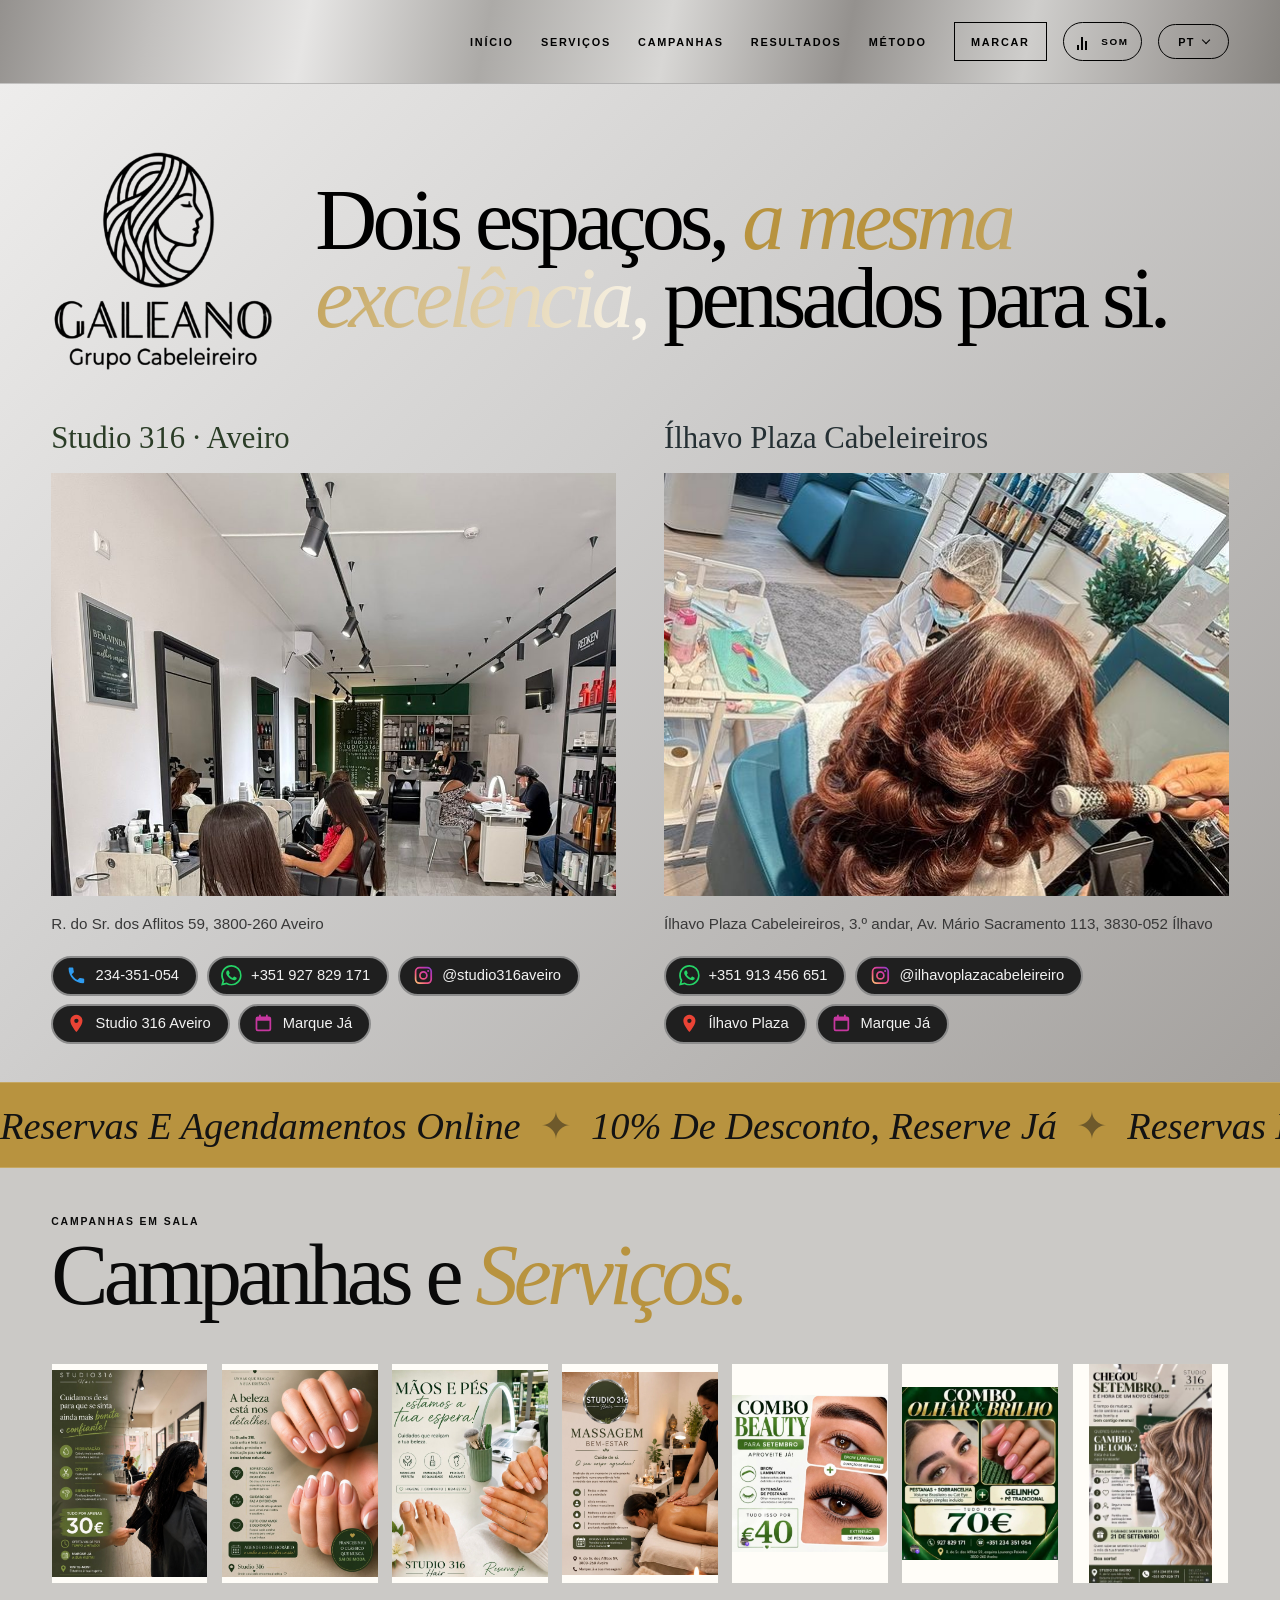
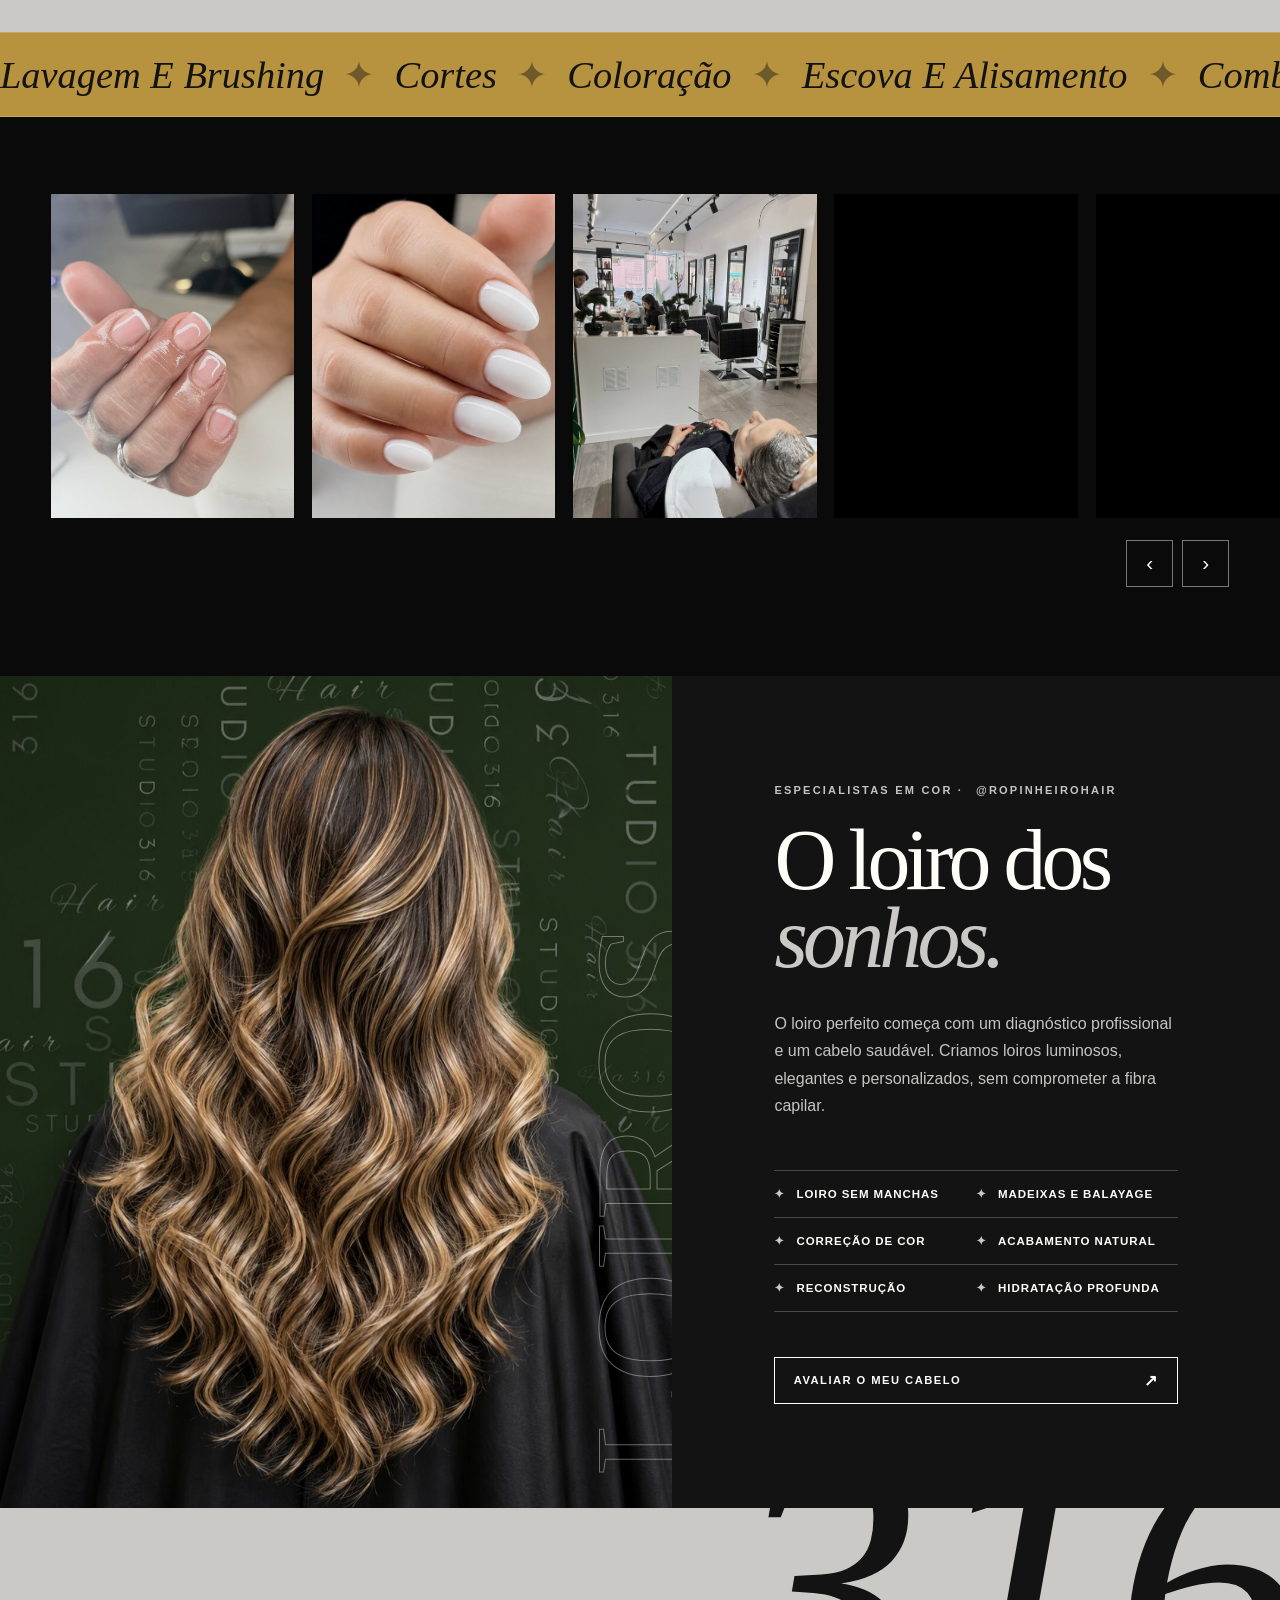
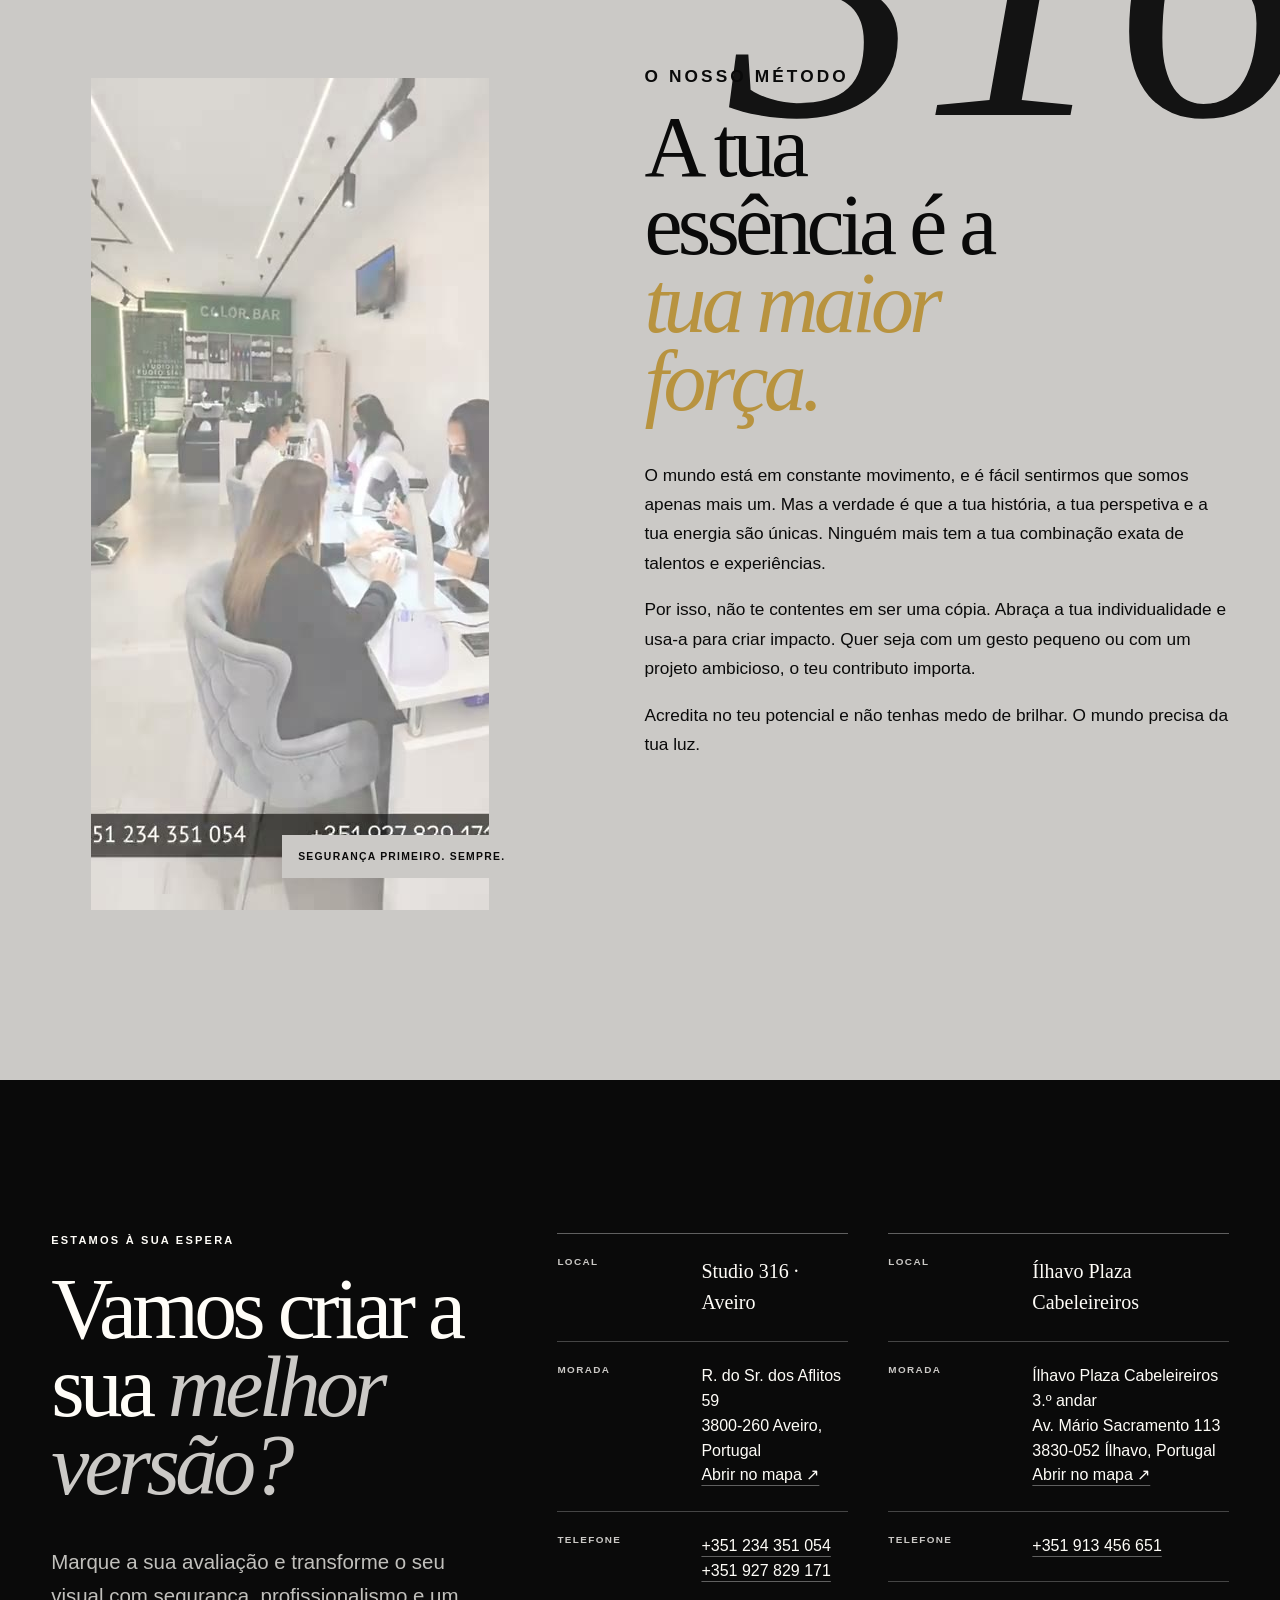
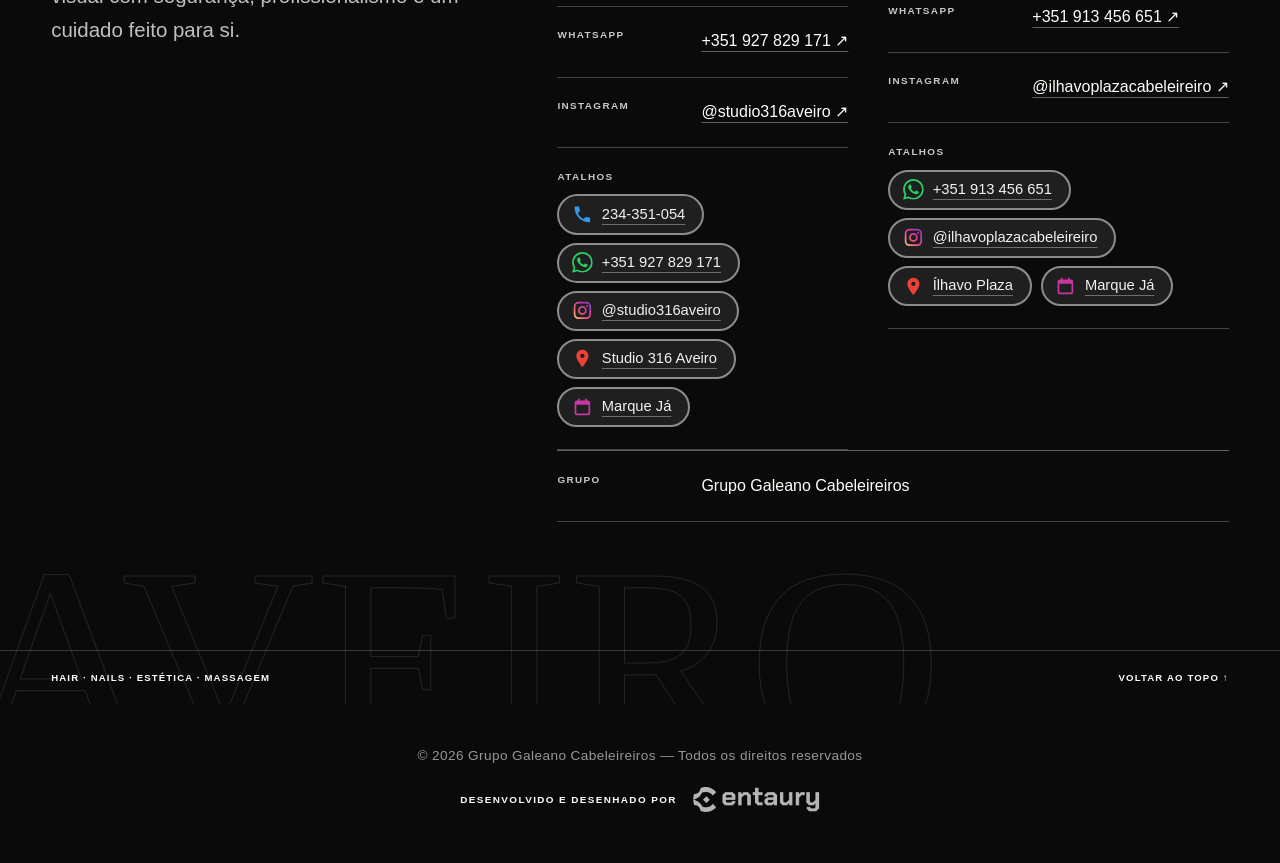
==== index.html @ 8d4d1517 "P1+P2: alvos tacteis de 44px, dvh, traducoes unificadas e imagens otimizadas - Bloco @media (pointer" ====
<!doctype html>
<html lang="pt-PT">
<head>
  <meta charset="UTF-8">
  <meta name="viewport" content="width=device-width, initial-scale=1">
  <meta name="theme-color" content="#2A2438">
  <meta name="description" content="Grupo Cabeleireiro Galeano — dois salões: Studio 316 em Aveiro e o salão do Hotel Ílhavo Plaza. Cabelo, unhas, estética e massagem com diagnóstico personalizado.">
  <link rel="canonical" href="https://studio316-aveiro.vercel.app/">
  <meta property="og:title" content="Studio 316 · Grupo Cabeleireiro Galeano — Aveiro e Ílhavo">
  <meta property="og:description" content="Dois espaços, o mesmo cuidado: Studio 316 Aveiro e o salão do Hotel Ílhavo Plaza. Cabelo, unhas, estética e massagem.">
  <meta property="og:type" content="website">
  <meta property="og:locale" content="pt_PT">
  <meta property="og:url" content="https://studio316-aveiro.vercel.app/">
  <meta property="og:image" content="https://studio316-aveiro.vercel.app/og-image-v2.jpg">
  <meta property="og:image:width" content="1200">
  <meta property="og:image:height" content="630">
  <meta property="og:image:alt" content="Grupo Cabeleireiro Galeano — Studio 316 Aveiro e Ílhavo Plaza Cabeleireiros">
  <meta name="twitter:card" content="summary_large_image">
  <link rel="icon" href="data:image/svg+xml,%3Csvg xmlns='http://www.w3.org/2000/svg' viewBox='0 0 64 64'%3E%3Crect width='64' height='64' rx='10' fill='%232A2438'/%3E%3Ctext x='32' y='40' text-anchor='middle' font-family='serif' font-size='27' fill='%23E8DCC4'%3E316%3C/text%3E%3C/svg%3E">
  <title>Grupo Cabeleireiro Galeano — Studio 316 Aveiro e Ílhavo Plaza Cabeleireiros</title>
  <script type="application/ld+json">
  {
    "@context": "https://schema.org",
    "@graph": [
      {
        "@type": "HealthAndBeautyBusiness",
        "@id": "https://studio316-aveiro.vercel.app/#aveiro",
        "name": "Studio 316 Hair — Aveiro",
        "brand": "Grupo Cabeleireiro Galeano",
        "image": "https://studio316-aveiro.vercel.app/og-image-v2.jpg",
        "telephone": ["+351234351054", "+351927829171"],
        "address": {
          "@type": "PostalAddress",
          "streetAddress": "R. do Sr. dos Aflitos 59",
          "postalCode": "3800-260",
          "addressLocality": "Aveiro",
          "addressCountry": "PT"
        },
        "sameAs": ["https://www.instagram.com/studio316aveiro/"],
        "priceRange": "€€"
      },
      {
        "@type": "HealthAndBeautyBusiness",
        "@id": "https://studio316-aveiro.vercel.app/#ilhavo",
        "name": "Ílhavo Plaza Cabeleireiros",
        "brand": "Grupo Cabeleireiro Galeano",
        "telephone": "+351913456651",
        "address": {
          "@type": "PostalAddress",
          "streetAddress": "Av. Mário Sacramento 113, 3.º andar",
          "postalCode": "3830-052",
          "addressLocality": "Ílhavo",
          "addressCountry": "PT"
        },
        "geo": {
          "@type": "GeoCoordinates",
          "latitude": 40.60333,
          "longitude": -8.6725
        },
        "priceRange": "€€"
      }
    ]
  }
  </script>
  <style>
    @property --split {
      syntax: "<percentage>";
      inherits: true;
      initial-value: 50%;
    }
    :root {
      --ink: #131313;
      --ink-deep: #0A0A0A;
      --leaf: #B8933F;
      --brass: #CBC9C6;
      --ivory: #E8DCC4;
      --paper: #fffdf8;
      --rose: #B8933F;
      --charcoal: #131313;
      --gold: #B8933F;
      --silver: #CFCECD;
      --silver-deep: #A4A19E;
      /* aco escovado, amostrado da foto do cliente */
      --steel-hi: #E6E5E4;
      --steel-light: #C2C0BE;
      --steel: #94918E;
      --steel-deep: #86837F;
      --line: color-mix(in srgb, var(--ink) 22%, transparent);
      --pad: clamp(1.25rem, 4vw, 4.5rem);
      --display: Georgia, "Times New Roman", serif;
      --sans: Arial, Helvetica, sans-serif;
    }

    *, *::before, *::after { box-sizing: border-box; }
    html { scroll-behavior: smooth; background: var(--ivory); }
    body {
      margin: 0;
      overflow-x: hidden;
      background: var(--ivory);
      color: var(--ink);
      font-family: var(--sans);
      -webkit-font-smoothing: antialiased;
    }
    body.menu-open { overflow: hidden; }
    img, video { display: block; width: 100%; height: 100%; object-fit: cover; }
    a { color: inherit; text-decoration: none; }
    button { color: inherit; font: inherit; }
    ::selection { background: var(--brass); color: var(--ink-deep); }
    :focus-visible { outline: 3px solid var(--brass); outline-offset: 4px; }

    .skip-link {
      position: fixed; z-index: 999; left: 1rem; top: 1rem;
      padding: .75rem 1rem; background: var(--paper); color: var(--ink);
      transform: translateY(-180%); transition: transform .2s;
    }
    .skip-link:focus { transform: none; }

    .topline {
      position: fixed; z-index: 120; top: 0; left: 0; width: 0; height: 3px;
      background: var(--brass); pointer-events: none;
    }

    .header {
      position: fixed; z-index: 100; inset: 0 0 auto;
      display: grid; grid-template-columns: 1fr auto 1fr; align-items: center;
      height: 6.4rem; padding: 0 var(--pad); color: #000;
      background: linear-gradient(101deg,
        var(--steel) 0%, var(--steel-light) 12%, var(--steel-hi) 24%, #ACAAA7 38%,
        #D8D7D5 52%, var(--steel) 66%, #CFCECC 80%, #A3A09D 92%, var(--steel-deep) 100%);
      transition: background .25s, color .25s, height .25s, box-shadow .25s;
    }
    .header.scrolled {
      height: 5.2rem; color: #000;
      background: linear-gradient(101deg,
        var(--steel) 0%, var(--steel-light) 12%, var(--steel-hi) 24%, #ACAAA7 38%,
        #D8D7D5 52%, var(--steel) 66%, #CFCECC 80%, #A3A09D 92%, var(--steel-deep) 100%);
      box-shadow: 0 1px 0 color-mix(in srgb, #000 18%, transparent); backdrop-filter: blur(14px);
    }
    .nav a, .menu-toggle {
      font-size: .68rem; font-weight: 700; letter-spacing: .16em; text-transform: uppercase;
    }
    .nav-local { display: none; }
    .header-actions { grid-column: 3; justify-self: end; display: flex; align-items: center; gap: 1rem; padding-left: 2rem; }
    .nav { display: flex; align-items: center; gap: 1.7rem; }
    .nav a { position: relative; }
    .nav a::after { content: ""; position: absolute; inset: auto 0 -.4rem; height: 1px; background: currentColor; transform: scaleX(0); transform-origin: right; transition: transform .25s; }
    .nav a:hover::after { transform: scaleX(1); transform-origin: left; }
    .nav .nav-cta { padding: .8rem 1rem; border: 1px solid currentColor; }
    .nav .nav-cta::after { display: none; }
    .menu-toggle { display: none; border: 0; background: transparent; padding: .7rem 0; cursor: pointer; }

    .language-picker { position: relative; }
    .language-toggle {
      display: flex; align-items: center; justify-content: center; gap: .5rem; min-width: 4.4rem;
      padding: .68rem .8rem; border: 1px solid currentColor; border-radius: 999px;
      background: transparent; color: inherit; cursor: pointer;
      font-size: .68rem; font-weight: 800; letter-spacing: .13em; text-transform: uppercase;
    }
    .language-toggle::after { content: ""; width: .38rem; height: .38rem; border: solid currentColor; border-width: 0 1px 1px 0; transform: translateY(-2px) rotate(45deg); transition: transform .2s; }
    .language-picker.open .language-toggle::after { transform: translateY(2px) rotate(225deg); }
    .language-list {
      position: absolute; right: 0; top: calc(100% + .55rem); width: 13.7rem; margin: 0; padding: .45rem;
      list-style: none; border: 1px solid var(--line); border-radius: 1rem;
      background: var(--paper); color: var(--ink); box-shadow: 0 1.2rem 3rem rgb(11 35 30 / 20%);
      opacity: 0; visibility: hidden; transform: translateY(-.4rem); transition: opacity .2s, visibility .2s, transform .2s;
    }
    .language-picker.open .language-list { opacity: 1; visibility: visible; transform: none; }
    .language-option {
      display: flex; justify-content: space-between; width: 100%; padding: .72rem .8rem;
      border: 0; border-radius: .6rem; background: transparent; color: inherit; cursor: pointer;
      font-size: .88rem; text-align: left;
    }
    .language-option:hover, .language-option.active { background: #e7ecea; }
    .language-option small { color: #82908d; font-size: .65rem; letter-spacing: .14em; }

    .sound-toggle {
      display: flex; align-items: center; justify-content: center; gap: .55rem; min-width: 4.6rem;
      padding: .68rem .8rem; border: 1px solid currentColor; border-radius: 999px;
      background: transparent; color: inherit; cursor: pointer;
      transition: transform .2s, background .2s, color .2s;
    }
    .sound-toggle:hover { transform: translateY(-2px); background: var(--paper); color: var(--ink); }
    .sound-bars { display: flex; align-items: end; gap: 2px; width: 1rem; height: 1rem; }
    .sound-bars i { width: 2px; height: 30%; background: currentColor; transform-origin: bottom; }
    .sound-bars i:nth-child(2) { height: 80%; }
    .sound-bars i:nth-child(3) { height: 52%; }
    .sound-toggle.playing .sound-bars i { animation: soundbar .8s ease-in-out infinite alternate; }
    .sound-toggle.playing .sound-bars i:nth-child(2) { animation-delay: -.45s; }
    .sound-toggle.playing .sound-bars i:nth-child(3) { animation-delay: -.2s; }
    .sound-copy { display: grid; gap: .1rem; text-align: left; }
    .sound-copy strong { font-size: .62rem; letter-spacing: .16em; text-transform: uppercase; }
    .sound-copy small { display: none; }
    @keyframes soundbar { from { transform: scaleY(.3); } to { transform: scaleY(1); } }
    .eyebrow {
      display: flex; align-items: center; gap: .8rem; margin: 0 0 1.4rem;
      font-size: .69rem; font-weight: 700; letter-spacing: .2em; line-height: 1.4; text-transform: uppercase;
    }
    /* .eyebrow::before removido */
    h1, h2, h3, p { margin-top: 0; }
    h1 {
      max-width: 13ch; margin-bottom: 1.6rem; font-family: var(--display);
      font-size: clamp(3.8rem, 8.5vw, 9rem); font-weight: 400; line-height: .84; letter-spacing: -.065em;
    }
    h1 em {
      color: var(--rose); font-weight: 400;
      background: linear-gradient(100deg, var(--rose) 15%, var(--paper) 48%, var(--rose) 78%);
      background-size: 220% auto; -webkit-background-clip: text; background-clip: text; -webkit-text-fill-color: transparent;
      animation: hair-shine 5.5s ease-in-out infinite;
    }
    @keyframes hair-shine { 0%, 65%, 100% { background-position: 100% center; } 35% { background-position: 0 center; } }
    @keyframes curtain-open { to { clip-path: polygon(0 0, 0 0, 0 100%, 0 100%); } }
    @keyframes mark-breathe { 0%, 100% { opacity: .52; transform: translateY(0); } 50% { opacity: .72; transform: translateY(-.8rem); } }
    .actions { display: flex; flex-wrap: wrap; align-items: center; gap: .8rem; }
    .button {
      display: inline-flex; align-items: center; justify-content: space-between; gap: 2.2rem;
      min-width: 13rem; min-height: 2.75rem; padding: .8rem 1.15rem; border: 1px solid currentColor;
      font-size: .7rem; font-weight: 800; letter-spacing: .13em; text-transform: uppercase;
      transition: background .2s, color .2s, transform .2s;
    }
    .button::after { content: "↗"; font-size: 1rem; }
    .button:hover { transform: translateY(-2px); background: var(--paper); color: var(--ink); }
    .button-solid { background: var(--paper); color: var(--ink); border-color: var(--paper); }
    .button-solid:hover { background: var(--brass); border-color: var(--brass); color: var(--ink-deep); }

    .locations {
      display: grid; grid-template-columns: 1fr 1fr; gap: clamp(1.5rem, 4vw, 3rem);
      padding: clamp(5rem, 10vw, 9rem) var(--pad) clamp(1.5rem, 3vw, 2.5rem); color: #000; --ink: #000;
      background: linear-gradient(135deg, #F0EFEE 0%, var(--silver) 45%, var(--silver-deep) 100%);
    }
    .locations-head { grid-column: 1 / -1; display: flex; align-items: center; justify-content: center; gap: 2.5rem; }
    .locations-logo { width: 14rem; height: auto; flex-shrink: 0; filter: brightness(0); }
    .locations-head .section-heading { margin-bottom: 0; text-align: left; color: #000; }
    .locations-head .section-heading em { color: var(--gold); font-style: italic; }
    .local { display: grid; grid-template-rows: auto auto 1fr; gap: 1rem; min-width: 0; }
    .local-title { margin: 0; font-family: var(--display); font-size: clamp(1.5rem, 2.4vw, 2.1rem); font-weight: 400; line-height: 1.15; }
    .local-title a { color: inherit; text-decoration: none; border-bottom: 1px solid transparent; transition: border-color .2s; }
    .local-title a:hover, .local-title a:focus-visible { border-bottom-color: currentColor; }
    #aveiro .local-title { color: #2B3D27; }
    #ilhavo .local-title { color: #253034; }
    .local-main { aspect-ratio: 4 / 3; overflow: hidden; background: var(--ink); }
    .local-main img { transition: opacity .2s, transform .6s cubic-bezier(.2,.7,.3,1); }
    .local-main a { display: block; height: 100%; }
    .local-main a:hover img, .local-main a:focus-visible img { transform: scale(1.04); }
    .signature { background: var(--ink-deep); color: var(--paper); display: grid; justify-items: center; gap: 1.5rem; padding: 2.8rem var(--pad) 3.2rem; text-align: center; }
    .signature p { margin: 0; }
    .signature-copy { font-size: .85rem; letter-spacing: .03em; color: color-mix(in srgb, var(--paper) 58%, transparent); }
    .signature-credit { display: flex; flex-wrap: wrap; align-items: center; justify-content: center; gap: .5rem 1rem; }
    .signature-credit > span { font-size: .62rem; font-weight: 700; letter-spacing: .14em; text-transform: uppercase; }
    .signature-credit a { display: inline-flex; align-items: center; color: inherit; text-decoration: none; opacity: .88; transition: opacity .25s; }
    .signature-credit a:hover, .signature-credit a:focus-visible { opacity: 1; }
    .signature-credit img { display: block; width: auto; height: 1.55rem; }
    @media (prefers-reduced-motion: reduce) { .local-main a:hover img, .local-main a:focus-visible img { transform: none; } }
    .carousel-track {
      display: flex; width: 100%; height: 100%; overflow-x: auto; scroll-snap-type: x mandatory;
      scrollbar-width: none; -webkit-overflow-scrolling: touch;
    }
    .carousel-track::-webkit-scrollbar { display: none; }
    .carousel-slide { flex: 0 0 100%; height: 100%; scroll-snap-align: start; }
    .carousel-slide img { width: 100%; height: 100%; }
    .carousel-arrow {
      position: absolute; z-index: 2; top: 50%; transform: translateY(-50%);
      width: 2.5rem; height: 2.5rem; border: 0; border-radius: 999px;
      background: rgb(0 0 0 / 35%); color: #fff; font-size: 1.35rem; line-height: 1;
      display: grid; place-items: center; cursor: pointer; transition: background .2s;
    }
    .carousel-arrow:hover { background: rgb(0 0 0 / 55%); }
    .carousel-prev { left: .75rem; }
    .carousel-next { right: .75rem; }
    .carousel-dots { position: absolute; z-index: 2; left: 0; right: 0; bottom: .9rem; display: flex; justify-content: center; gap: .5rem; }
    .carousel-dot { width: .5rem; height: .5rem; padding: 0; border: 0; border-radius: 999px; background: rgb(255 255 255 / 55%); cursor: pointer; transition: background .2s, transform .2s; }
    .carousel-dot.active { background: #fff; transform: scale(1.3); }
    .carousel-single .carousel-arrow, .carousel-single .carousel-dots { display: none; }
    .local-placeholder {
      display: grid; place-items: center; color: var(--ivory);
      font-size: .7rem; letter-spacing: .18em; text-transform: uppercase;
    }
    .local-info p { margin: 0 0 .4rem; font-size: .95rem; line-height: 1.6; color: color-mix(in srgb, var(--ink) 78%, white); }
    .local-actions { margin-top: 1.4rem; align-items: center; flex-wrap: wrap; }
    .badges { display: flex; flex-wrap: wrap; gap: .5rem .55rem; align-items: center; margin-top: 1.2rem; }
    .badge {
      display: inline-flex; align-items: center; gap: .55rem;
      padding: .48rem 1.05rem .48rem .8rem;
      border: 2px solid #8C8C8C; border-radius: 999px;
      background: #1F1F1F; color: #F2F2F2;
      font-family: var(--sans); font-size: .92rem; font-weight: 500; line-height: 1.2;
      text-decoration: none; white-space: nowrap;
      transition: transform .2s, border-color .2s, background .2s;
    }
    .badge:hover, .badge:focus-visible { transform: translateY(-3px); border-color: #D6D6D6; background: #262626; }
    .badge-ico { width: 1.3rem; height: 1.3rem; flex: none; }
    .badge-tel { color: #F2F2F2; }
    .badge-tel .badge-ico { color: #2E9BF0; }
    .badge-wa .badge-ico { color: #25D366; }
    .badge-map .badge-ico { color: #EA4335; }
    .badge-book .badge-ico { color: #C7379F; }
    .badges-contact { display: flex; flex-wrap: wrap; gap: .5rem .55rem; margin: 0; }
    @media (max-width: 560px) {
      .badge { font-size: .85rem; padding: .42rem .9rem .42rem .7rem; }
      .badge-ico { width: 1.15rem; height: 1.15rem; }
    }
    .button-in { display: inline-flex; align-items: center; gap: .6rem; }
    .ico { width: 1.5em; height: 1.5em; flex: none; }
    .local-map .ico { width: .95rem; height: .95rem; vertical-align: -.18rem; margin-right: .4rem; }
    .local-map { display: inline-block; flex: none; margin-left: .4rem; font-size: .65rem; font-weight: 800; letter-spacing: .12em; text-transform: uppercase; text-decoration: underline; text-underline-offset: .35rem; }

    .flyers { padding: clamp(2rem, 4vw, 3rem) var(--pad) clamp(2rem, 4vw, 3rem); background: var(--brass); color: var(--ink-deep); }
    .flyers-head .section-heading em { color: var(--gold); }
    .flyers-head { margin-bottom: 3rem; }
    .flyers-head .section-heading { margin-bottom: 0; }
    .galeria { position: relative; padding: clamp(3rem, 6vw, 5rem) 0 clamp(3.5rem, 7vw, 6rem); background: var(--ink-deep); }
    .galeria-rail { overflow-x: auto; overscroll-behavior-x: contain; scroll-snap-type: x proximity;
      scrollbar-width: none; padding-inline: var(--pad); }
    .galeria-rail::-webkit-scrollbar { display: none; }
    .galeria-track { display: flex; gap: clamp(.8rem, 1.4vw, 1.4rem); width: max-content; }
    .galeria-foto { position: relative; flex: 0 0 clamp(11rem, 19vw, 17rem); margin: 0; aspect-ratio: 3 / 4;
      overflow: clip; scroll-snap-align: center; cursor: zoom-in; background: #000;
      transition: transform .5s cubic-bezier(.2,.7,.3,1), box-shadow .5s; }
    .galeria-foto img { transition: transform .8s cubic-bezier(.2,.7,.3,1), filter .5s; filter: saturate(.78) contrast(1.04) brightness(.92); }
    .galeria-foto::after { content: ""; position: absolute; inset: 0; pointer-events: none;
      background: linear-gradient(200deg, rgb(255 255 255 / 22%) 0%, transparent 38%);
      opacity: 0; transition: opacity .5s; }
    .galeria-foto:hover, .galeria-foto:focus-within { transform: translateY(-.5rem); box-shadow: 0 1.6rem 3rem rgb(0 0 0 / 55%); }
    .galeria-foto:hover img { transform: scale(1.09); filter: saturate(1.06) contrast(1) brightness(1); }
    .galeria-foto:hover::after { opacity: 1; }
    .galeria-nav { display: flex; justify-content: flex-end; gap: .6rem; margin-top: 1.4rem; padding-inline: var(--pad); }
    .galeria-seta { width: 2.9rem; height: 2.9rem; border: 1px solid color-mix(in srgb, var(--paper) 45%, transparent);
      background: none; color: var(--paper); font-size: 1.3rem; line-height: 1; cursor: pointer;
      transition: background .25s, color .25s, border-color .25s; }
    .galeria-seta:hover, .galeria-seta:focus-visible { background: var(--brass); border-color: var(--brass); color: var(--ink-deep); }
    @media (prefers-reduced-motion: reduce) {
      .galeria-foto, .galeria-foto img { transition: none; }
      .galeria-foto:hover img { transform: none; }
    }
    .flyer-rail { overflow: visible; }
    .flyer-track { display: grid; grid-template-columns: repeat(7, minmax(0, 1fr)); gap: clamp(.6rem, 1vw, 1.2rem); width: auto; }
    .flyer { margin: 0; cursor: zoom-in; }
    .flyer img { transition: transform .45s ease; }
    .flyer { overflow: clip; }
    .flyer:hover img, .flyer:focus-within img { transform: scale(1.08); }
    @media (prefers-reduced-motion: reduce) { .flyer img { transition: none; } .flyer:hover img { transform: none; } }
    @media (max-width: 1200px) { .flyer-track { grid-template-columns: repeat(4, minmax(0, 1fr)); } }
    @media (max-width: 820px) { .flyer-track { grid-template-columns: repeat(3, minmax(0, 1fr)); } }
    @media (max-width: 560px) { .flyer-track { grid-template-columns: repeat(2, minmax(0, 1fr)); } }
    .lightbox:not([open]) { display: none; }
    .lightbox[open] { position: fixed; inset: 0; z-index: 90; display: grid; place-items: center; padding: 4vmin;
      width: 100%; height: 100%; max-width: none; max-height: none; margin: 0;
      background: color-mix(in srgb, var(--ink-deep) 88%, black); border: 0; }
    .lightbox::backdrop { background: transparent; }
    .lightbox img { max-width: min(92vw, 60rem); max-height: 92vh; width: auto; height: auto; }
    .lightbox-close { position: absolute; top: 1.2rem; right: 1.4rem; width: 2.6rem; height: 2.6rem; border: 1px solid var(--paper);
      background: none; color: var(--paper); font-size: 1.2rem; line-height: 1; cursor: pointer; }
    .flyer img { aspect-ratio: 4 / 5; object-fit: contain; background: var(--paper); border: 1px solid var(--line); }
    .flyer figcaption { margin-top: .8rem; font-size: .62rem; font-weight: 800; letter-spacing: .14em; text-transform: uppercase; color: var(--leaf); }

    .intro {
      display: grid; grid-template-columns: .65fr 1.35fr; gap: clamp(2rem, 7vw, 8rem);
      padding: clamp(6rem, 12vw, 11rem) var(--pad); background: var(--paper);
    }
    .section-tag { font-size: .65rem; font-weight: 800; letter-spacing: .18em; text-transform: uppercase; }
    .intro h2, .section-heading {
      margin-bottom: 2.5rem; font-family: var(--display); font-size: clamp(3rem, 6.7vw, 7.2rem);
      font-weight: 400; line-height: .91; letter-spacing: -.055em;
    }
    h1.section-heading { max-width: none; }
    .intro h2 em, .section-heading em { color: var(--brass); font-weight: 400; }
    .intro-copy { display: grid; grid-template-columns: 1fr 1fr; gap: 2rem; max-width: 52rem; }
    .intro-copy p { margin: 0; font-size: clamp(1rem, 1.35vw, 1.22rem); line-height: 1.65; color: color-mix(in srgb, var(--ink) 78%, white); }

    .marquee {
      overflow: hidden; padding: 1.2rem 0; background: var(--gold); color: var(--ink); border-block: 1px solid rgb(255 255 255 / 18%);
    }
    .marquee-track { display: flex; width: max-content; animation: marquee 28s linear infinite; }
    .marquee-track > span { display: flex; align-items: baseline; font-family: var(--display); font-size: clamp(1.55rem, 3vw, 3rem); font-style: italic; white-space: nowrap; }
    .mq { display: block; }
    .marquee-services { text-transform: capitalize; }
    .mq::after { content: "\2726"; margin-inline: .5em; color: color-mix(in srgb, var(--ink) 45%, transparent); font-style: normal; }
    .marquee-link { display: block; color: inherit; text-decoration: none; transition: background .25s; text-transform: capitalize; }
    .marquee-link:hover, .marquee-link:focus-visible { background: color-mix(in srgb, var(--gold) 82%, black); }
    @keyframes marquee { to { transform: translateX(-50%); } }

    .services { padding: clamp(6rem, 11vw, 10rem) var(--pad); background: var(--ink); color: var(--paper); }
    .services .section-heading em { color: var(--leaf); }
    .services-head p { color: var(--paper); }
    .service { border-bottom-color: color-mix(in srgb, var(--paper) 22%, transparent); }
    .service-number { color: var(--brass); }
    .services-head { display: flex; justify-content: space-between; gap: 2rem; align-items: end; margin-bottom: 4rem; }
    .services-head .section-heading { max-width: 10ch; margin: 0; }
    .services-head p { max-width: 28rem; margin: 0; line-height: 1.65; }
    .service-list { border-top: 1px solid var(--line); }
    .service {
      display: grid; grid-template-columns: 5rem .8fr 1.4fr 17rem; gap: 2rem; align-items: center;
      min-height: 12rem; padding: 1.5rem 0; border-bottom: 1px solid var(--line);
    }
    .service-number { font-family: var(--display); font-size: 1.2rem; font-style: italic; color: var(--brass); }
    .service h3 { margin: 0; font-family: var(--display); font-size: clamp(2.3rem, 4.3vw, 5rem); font-weight: 400; letter-spacing: -.05em; }
    .service p { margin: 0; max-width: 38rem; line-height: 1.6; }
    .service-thumb {
      display: grid; grid-template-columns: 1fr 1fr; gap: .5rem; height: 8.5rem; overflow: hidden;
    }
    .service-thumb video { transition: transform .65s; }
    .service:hover .service-thumb video { transform: scale(1.05); }
    .service-thumb img { transition: transform .65s; }
    .service:hover .service-thumb img { transform: scale(1.05); }

    .feature {
      display: grid; grid-template-columns: 1.05fr .95fr; min-height: 52rem; background: var(--ink); color: var(--paper);
    }
    .feature-media { position: relative; min-height: 45rem; overflow: hidden; }
    .feature-media::after { content: "LOIROS"; position: absolute; right: -2rem; bottom: 2rem; font-family: var(--display); font-size: clamp(5rem, 12vw, 13rem); line-height: .7; color: transparent; -webkit-text-stroke: 1px rgb(255 255 255 / 38%); transform: rotate(-90deg) translateX(100%); transform-origin: right bottom; }
    .feature-media img { object-position: center top; }
    .feature-copy { display: flex; flex-direction: column; justify-content: center; padding: clamp(4rem, 8vw, 8rem); }
    .feature-copy .section-heading { margin-bottom: 2rem; }
    .feature-copy > p { max-width: 34rem; line-height: 1.7; color: rgb(255 253 248 / 76%); }
    .checks { display: grid; grid-template-columns: 1fr 1fr; gap: 0; margin: 2.2rem 0 2.8rem; border-top: 1px solid rgb(255 255 255 / 22%); }
    .checks span { padding: 1rem .5rem 1rem 0; border-bottom: 1px solid rgb(255 255 255 / 22%); font-size: .72rem; font-weight: 700; letter-spacing: .08em; text-transform: uppercase; }
    .checks span::before { content: "✦"; margin-right: .7rem; color: var(--brass); }


    .diagnosis {
      position: relative; display: grid; grid-template-columns: .9fr 1.1fr; gap: clamp(3rem, 9vw, 10rem);
      padding: clamp(6rem, 12vw, 12rem) var(--pad); background: var(--brass); color: var(--ink-deep); overflow: hidden;
    }
    .diagnosis::before { content: "316"; position: absolute; right: -2vw; top: -6vw; font-family: var(--display); font-size: clamp(12rem, 30vw, 32rem); font-style: italic; line-height: .8; color: var(--ink); pointer-events: none; }
    .diagnosis-media { position: relative; z-index: 1; align-self: start; height: min(72vw, 52rem); }
    .diagnosis-media img { object-position: center; }
    .diagnosis-media figcaption { position: absolute; right: -2rem; bottom: 2rem; padding: 1rem; background: var(--brass); color: var(--ink-deep); font-size: .65rem; font-weight: 800; letter-spacing: .12em; text-transform: uppercase; }
    .diagnosis-copy { position: relative; z-index: 1; align-self: start; }
    .diagnosis-copy .section-heading { max-width: 9ch; }
    .diagnosis-copy .section-heading em { color: var(--gold); }
    .diagnosis-copy > p { max-width: 38rem; font-size: 1.08rem; line-height: 1.7; }

    .lookbook { padding: clamp(6rem, 11vw, 10rem) 0; background: var(--ink); color: var(--paper); }
    .lookbook .section-heading em { color: var(--leaf); }
    .lookbook-aside p { color: var(--paper); }
    .lookbook-head { display: flex; align-items: end; justify-content: space-between; gap: 2rem; padding: 0 var(--pad); margin-bottom: 3.5rem; }
    .lookbook-head .section-heading { margin: 0; }
    .lookbook-aside { display: grid; justify-items: start; gap: 1rem; max-width: 27rem; }
    .lookbook-aside p { margin: 0; line-height: 1.6; }
    .send-looks { font-size: .67rem; font-weight: 800; letter-spacing: .1em; text-decoration: underline; text-underline-offset: .35rem; text-transform: uppercase; }
    .send-looks[hidden] { display: none; }
    .saved-looks[hidden] { display: none; }
    .gallery {
      display: grid; grid-auto-flow: column; grid-auto-columns: minmax(18rem, 29vw); gap: 1rem;
      overflow-x: auto; overscroll-behavior-inline: contain; scroll-snap-type: inline mandatory;
      scrollbar-width: none; padding: 0 var(--pad) 1rem;
    }
    .gallery::-webkit-scrollbar { display: none; }
    .shot { --rx: 0deg; --ry: 0deg; position: relative; height: min(70dvh, 47rem); margin: 0; overflow: hidden; scroll-snap-align: start; background: var(--ink); }
    .shot:nth-child(2n) { margin-top: 4rem; height: min(61dvh, 41rem); }
    .shot img, .shot video { transform: perspective(900px) rotateX(var(--rx)) rotateY(var(--ry)) scale(1.002); transition: transform .35s cubic-bezier(.2,.8,.2,1), filter .4s; }
    .shot:hover img, .shot:hover video { transform: perspective(900px) rotateX(var(--rx)) rotateY(var(--ry)) scale(1.045); filter: saturate(1.1); }
    .shot figcaption { position: absolute; inset: auto 0 0; display: flex; justify-content: space-between; gap: 1rem; padding: 3rem 1.2rem 1.2rem; color: var(--paper); background: linear-gradient(transparent, rgb(5 20 16 / 80%)); font-size: .64rem; font-weight: 800; letter-spacing: .13em; text-transform: uppercase; }
    .shot.filtered-out { display: none; }
    .look-like {
      position: absolute; z-index: 4; top: 1rem; right: 1rem; display: grid; place-items: center;
      width: 2.8rem; height: 2.8rem; padding: 0; border: 1px solid rgb(255 255 255 / 62%); border-radius: 50%;
      background: rgb(11 35 30 / 48%); color: var(--paper); cursor: pointer; backdrop-filter: blur(10px);
      opacity: 0; transform: translateY(-.5rem) scale(.88); transition: opacity .2s, transform .25s, background .2s, color .2s;
    }
    .shot:hover .look-like, .look-like:focus-visible, .look-like.liked { opacity: 1; transform: none; }
    .look-like:hover { transform: scale(1.08); }
    .look-like.liked { background: var(--brass); color: var(--ink-deep); border-color: var(--brass); }
    .look-like svg { width: 1.25rem; height: 1.25rem; fill: none; stroke: currentColor; stroke-width: 1.7; }
    .look-like.liked svg { fill: currentColor; }
    .gallery-hint { margin: 1.4rem var(--pad) 0; font-size: .65rem; font-weight: 800; letter-spacing: .15em; text-transform: uppercase; }

    .beauty-toast {
      position: fixed; z-index: 180; left: 50%; bottom: 1.4rem; width: max-content; max-width: calc(100vw - 2rem);
      padding: .9rem 1.1rem; border-radius: 999px; background: var(--ink-deep); color: var(--paper);
      box-shadow: 0 1rem 3rem rgb(11 35 30 / 28%); font-size: .72rem; font-weight: 700; letter-spacing: .04em;
      opacity: 0; pointer-events: none; transform: translate(-50%, 1rem); transition: opacity .25s, transform .25s;
    }
    .beauty-toast.show { opacity: 1; transform: translate(-50%, 0); }
    .sparkle-particle {
      position: fixed; z-index: 200; left: 0; top: 0; color: var(--brass); pointer-events: none;
      font-family: var(--display); font-size: 1rem; animation: sparkle-burst .75s cubic-bezier(.1,.7,.2,1) forwards;
    }
    @keyframes sparkle-burst { from { opacity: 1; transform: translate(-50%, -50%) scale(.4); } to { opacity: 0; transform: translate(calc(-50% + var(--dx)), calc(-50% + var(--dy))) rotate(var(--spin)) scale(1.25); } }

    @keyframes heading-kinetic {
      from { opacity: .08; filter: blur(10px); clip-path: inset(0 100% 0 0); transform: translateX(-7vw) skewX(-7deg); }
      to { opacity: 1; filter: blur(0); clip-path: inset(0); transform: none; }
    }
    @keyframes service-enter { from { opacity: .15; transform: translateX(-5rem); } to { opacity: 1; transform: none; } }
    @keyframes image-parallax { from { transform: scale(1.14) translateY(4%); } to { transform: scale(1.14) translateY(-4%); } }
    @supports (animation-timeline: view()) {
      @media (prefers-reduced-motion: no-preference) {
        .section-heading {
          animation: heading-kinetic linear both;
          animation-timeline: view();
          animation-range: entry 0% cover 34%;
        }
        .service {
          animation: service-enter linear both;
          animation-timeline: view();
          animation-range: entry 0% cover 26%;
        }
        .feature-media img, .diagnosis-media img, .diagnosis-media video, .wellbeing-media img {
          animation: image-parallax linear both;
          animation-timeline: view();
          animation-range: entry 0% exit 100%;
        }
      }
    }
    .motion-fallback .section-heading, .motion-fallback .service { opacity: 0; transform: translateY(2.5rem); transition: opacity .75s, transform .75s cubic-bezier(.2,.8,.2,1); }
    .motion-fallback .section-heading.trend-visible, .motion-fallback .service.trend-visible { opacity: 1; transform: none; }

    .wellbeing { display: grid; grid-template-columns: 1fr 1fr; background: var(--brass); color: var(--ink-deep); }
    .wellbeing .section-heading em { color: var(--leaf); }
    .wellbeing-copy { padding: clamp(5rem, 9vw, 9rem) var(--pad); }
    .wellbeing-copy .section-heading { max-width: 9ch; }
    .wellbeing-copy p { max-width: 35rem; font-size: 1.08rem; line-height: 1.7; }
    .wellbeing-media { display: grid; grid-template-columns: 1fr 1fr; min-height: 48rem; }
    .wellbeing-media figure { position: relative; margin: 0; overflow: hidden; }
    .wellbeing-media figure:last-child { margin-top: 7rem; }

    .contact-section { position: relative; overflow: hidden; background: var(--ink-deep); color: var(--paper); }
    .contact-section::before { content: "AVEIRO"; position: absolute; left: -3vw; bottom: -4vw; font-family: var(--display); font-size: 21vw; line-height: .7; color: transparent; -webkit-text-stroke: 1px rgb(255 255 255 / 11%); pointer-events: none; }
    .contact-wrap { position: relative; z-index: 1; display: grid; grid-template-columns: 1fr 1.15fr; gap: 4rem; padding: clamp(7rem, 12vw, 12rem) var(--pad) 8rem; }
    .contact-wrap .section-heading { max-width: 10ch; }
    .contact-lead { max-width: 39rem; font-size: clamp(1.05rem, 1.6vw, 1.35rem); line-height: 1.65; color: rgb(255 253 248 / 75%); }
    .contact-cards { align-self: end; display: grid; grid-template-columns: 1fr 1fr; gap: 0 2.5rem; }
    .contact-card { margin: 0; border-top: 1px solid rgb(255 255 255 / 35%); }
    .contact-card-wide { grid-column: 1 / -1; }
    .contact-title dd strong { font-family: var(--display); font-size: 1.25rem; font-weight: 400; }
    .contact-row { display: grid; grid-template-columns: 8rem 1fr; gap: 1rem; padding: 1.4rem 0; border-bottom: 1px solid rgb(255 255 255 / 24%); }
    .contact-row dt { font-size: .62rem; font-weight: 800; letter-spacing: .14em; text-transform: uppercase; color: var(--brass); }
    .contact-row dd { margin: 0; line-height: 1.55; }
    .contact-row dd a { white-space: nowrap; }
    .contact-row-badges { grid-template-columns: 1fr; gap: .8rem; }
    .badges-contact a { text-decoration: none; }
    .contact-row a { text-decoration: underline; text-decoration-color: rgb(255 255 255 / 35%); text-underline-offset: .3rem; }
    .footer { position: relative; z-index: 1; display: flex; flex-wrap: wrap; justify-content: space-between; gap: 1rem 2rem; padding: 1.3rem var(--pad); border-top: 1px solid rgb(255 255 255 / 18%); font-size: .6rem; font-weight: 700; letter-spacing: .12em; text-transform: uppercase; }

    .reveal { opacity: 1; transform: none; }

    @media (max-width: 980px) {
      .locations { grid-template-columns: 1fr; }
      .header { grid-template-columns: 1fr auto; }
      .nav-local { display: block; }
      .header-actions { grid-column: 2; gap: .8rem; }
      .menu-toggle { display: block; justify-self: end; color: inherit; }
      .nav {
        position: fixed; inset: 0; z-index: -1; display: flex; flex-direction: column; justify-content: center;
        justify-self: stretch; width: 100vw; max-width: none; height: 100dvh;
        gap: 2.2rem; padding: 6rem var(--pad); background: var(--ink-deep); color: var(--paper);
        opacity: 0; visibility: hidden; transform: translateY(-1rem); transition: opacity .25s, visibility .25s, transform .25s;
      }
      .nav.open { z-index: -1; opacity: 1; visibility: visible; transform: none; }
      .nav a { font-family: var(--display); font-size: clamp(2.5rem, 8vw, 5rem); font-weight: 400; letter-spacing: -.04em; text-transform: none; }
      .nav .nav-cta { padding: 0; border: 0; }
      .language-list { position: fixed; right: 1rem; top: 4.5rem; width: min(13.7rem, calc(100vw - 2rem)); }
      .intro { grid-template-columns: 1fr; }
      .service { grid-template-columns: 5rem .8fr 1.4fr 17rem; gap: 2rem; align-items: center; }
      .feature, .diagnosis, .wellbeing, .contact-wrap { grid-template-columns: 1fr; }
      .feature-copy { grid-row: 1; }
      .feature-media { min-height: 40rem; }
      .diagnosis-media { width: min(82%, 40rem); height: 42rem; }
      .wellbeing-media { min-height: 38rem; }
    }

    @media (max-width: 640px) {
      .locations-head { flex-direction: column; align-items: flex-start; gap: 1rem; }
      .locations-logo { width: 9rem; }
      .header { height: 4.9rem; }
      .header.scrolled { height: 4.5rem; }
      .header-actions { gap: .65rem; }
      .language-toggle { min-width: 3.8rem; padding: .58rem .65rem; }
      .sound-toggle { min-width: 2.65rem; width: 2.65rem; height: 2.45rem; padding: .55rem; }
      .sound-copy { display: none; }
      h1 { font-size: clamp(3.4rem, 16vw, 5.3rem); }
      .button { width: 100%; }
      .intro-copy { grid-template-columns: 1fr; }
      .services-head, .lookbook-head { display: block; }
      .services-head p, .lookbook-head p { margin-top: 1.4rem; }
      .service { grid-template-columns: 2.2rem 1fr; gap: 1rem; padding: 2rem 0; }
      .service h3 { font-size: 2.7rem; }
      .service p { grid-column: 2; }
      .service-thumb { grid-column: 1 / -1; grid-row: auto; height: 14rem; }
      .feature-media { min-height: 34rem; }
      .feature-copy { padding-inline: var(--pad); }
      .transform-copy { padding-inline: var(--pad); }
      .checks { grid-template-columns: 1fr; }
      .diagnosis-media { width: calc(100% - 1.5rem); height: 30rem; }
      .diagnosis-media figcaption { right: -.75rem; bottom: 1rem; }
      .gallery { grid-auto-columns: 81vw; }
      .shot, .shot:nth-child(2n) { height: 62dvh; margin-top: 0; }
      .look-like { opacity: 1; transform: none; }
      .wellbeing-media { min-height: 30rem; }
      .wellbeing-media figure:last-child { margin-top: 3rem; }
      .contact-row { grid-template-columns: 1fr; gap: .45rem; }
      .contact-cards { grid-template-columns: 1fr; }
      .footer { flex-direction: column; }
    }

    @keyframes spotlight-drift { from { transform: translate3d(-6%, -2%, 0); } to { transform: translate3d(7%, 4%, 0); } }

    @media (prefers-reduced-motion: reduce) {
      html { scroll-behavior: auto; }
      *, *::before, *::after { animation-duration: .01ms !important; animation-iteration-count: 1 !important; transition-duration: .01ms !important; }
      .reveal { opacity: 1; transform: none; }
    }

    /* --- afinacao para telemovel --- */
    html { -webkit-text-size-adjust: 100%; text-size-adjust: 100%; scroll-padding-top: 6rem; }
    @supports (height: 100dvh) {
      .lightbox img { max-height: 92dvh; }
    }
    @media (max-width: 640px) {
      :root { --pad: max(1.25rem, env(safe-area-inset-left, 0px), env(safe-area-inset-right, 0px)); }
      .contact-row a, .local-info a, .footer a, .diagnosis-copy a, .feature-copy a { display: inline-block; padding-block: .3rem; }
      .diagnosis-media figcaption, .feature-media figcaption, .wellbeing-media figcaption { right: 0; }
    }

    /* --- alvos tacteis: minimo 44x44 em toque (P1) --- */
    @media (pointer: coarse) {
      .menu-toggle { min-height: 44px; padding-block: .95rem; }
      .language-toggle { min-height: 44px; }
      .language-option { min-height: 44px; }
      .sound-toggle { min-height: 44px; min-width: 44px; }
      .skip-link { min-height: 44px; display: inline-flex; align-items: center; }
      .top-back { min-height: 44px; display: inline-flex; align-items: center; }
      .brand { min-height: 44px; display: inline-flex; align-items: center; }
      .badge { min-height: 44px; }
      .footer a, .footer span a { min-height: 44px; display: inline-flex; align-items: center; }
      .nav a { min-height: 44px; display: flex; align-items: center; }
      .menu-toggle { min-width: 44px; }
      .contact-row dd a, .local-info a, .feature-copy a, .diagnosis-copy a, .intro-copy a,
      .local-title a, .signature-credit a, .signature-copy a, p.eyebrow a {
        display: inline-flex; align-items: center; min-height: 44px;
      }
      .galeria-seta, .lightbox-close, .look-like { min-height: 44px; min-width: 44px; }
      .look-like { opacity: 1; transform: none; }
    }
  </style>
</head>
<body>
  <svg width="0" height="0" aria-hidden="true" focusable="false" style="position:absolute">
    <defs>
      <linearGradient id="ig-grad" x1="0" y1="1" x2="1" y2="0">
        <stop offset="0" stop-color="#FFD776"/><stop offset=".35" stop-color="#F0587D"/><stop offset=".7" stop-color="#C837AB"/><stop offset="1" stop-color="#7B41CE"/>
      </linearGradient>
      <symbol id="ico-phone" viewBox="0 0 24 24"><path fill="currentColor" d="M6.62 10.79c1.44 2.83 3.76 5.14 6.59 6.59l2.2-2.2c.27-.27.67-.36 1.02-.24 1.12.37 2.33.57 3.57.57.55 0 1 .45 1 1V20c0 .55-.45 1-1 1-9.39 0-17-7.61-17-17 0-.55.45-1 1-1h3.5c.55 0 1 .45 1 1 0 1.25.2 2.45.57 3.57.11.35.03.74-.25 1.02l-2.2 2.2z"/></symbol>
      <symbol id="ico-wa" viewBox="0 0 24 24"><path fill="currentColor" d="M17.472 14.382c-.297-.149-1.758-.867-2.03-.967-.273-.099-.471-.148-.67.15-.197.297-.767.966-.94 1.164-.173.199-.347.223-.644.075-.297-.15-1.255-.463-2.39-1.475-.883-.788-1.48-1.761-1.653-2.059-.173-.297-.018-.458.13-.606.134-.133.297-.347.446-.52.149-.174.198-.298.298-.497.099-.198.05-.371-.025-.52-.075-.149-.669-1.612-.916-2.207-.242-.579-.487-.5-.669-.51a12.8 12.8 0 0 0-.57-.01c-.198 0-.52.074-.792.372-.272.297-1.04 1.016-1.04 2.479 0 1.462 1.065 2.875 1.213 3.074.149.198 2.096 3.2 5.077 4.487.709.306 1.262.489 1.694.625.712.227 1.36.195 1.871.118.571-.085 1.758-.719 2.006-1.413.248-.694.248-1.289.173-1.413-.074-.124-.272-.198-.57-.347m-5.421 7.403h-.004a9.87 9.87 0 0 1-5.031-1.378l-.361-.214-3.741.982.998-3.648-.235-.374a9.86 9.86 0 0 1-1.51-5.26c.001-5.45 4.436-9.884 9.888-9.884 2.64 0 5.122 1.03 6.988 2.898a9.825 9.825 0 0 1 2.893 6.994c-.003 5.45-4.437 9.884-9.885 9.884m8.413-18.297A11.815 11.815 0 0 0 12.05 0C5.495 0 .16 5.335.157 11.892c0 2.096.547 4.142 1.588 5.945L.057 24l6.305-1.654a11.882 11.882 0 0 0 5.683 1.448h.005c6.554 0 11.89-5.335 11.893-11.893a11.821 11.821 0 0 0-3.48-8.413Z"/></symbol>
      <symbol id="ico-map" viewBox="0 0 24 24"><path fill="currentColor" d="M12 2C8.13 2 5 5.13 5 9c0 5.25 7 13 7 13s7-7.75 7-13c0-3.87-3.13-7-7-7zm0 9.5a2.5 2.5 0 1 1 0-5 2.5 2.5 0 0 1 0 5z"/></symbol>
      <symbol id="ico-cal" viewBox="0 0 24 24"><path fill="currentColor" d="M7 2v2H5.5A2.5 2.5 0 0 0 3 6.5v12A2.5 2.5 0 0 0 5.5 21h13a2.5 2.5 0 0 0 2.5-2.5v-12A2.5 2.5 0 0 0 18.5 4H17V2h-2v2H9V2H7zM5 9h14v9.5a.5.5 0 0 1-.5.5h-13a.5.5 0 0 1-.5-.5V9z"/></symbol>
      <symbol id="ico-ig" viewBox="0 0 24 24"><path fill="url(#ig-grad)" d="M7.5 2h9A5.5 5.5 0 0 1 22 7.5v9A5.5 5.5 0 0 1 16.5 22h-9A5.5 5.5 0 0 1 2 16.5v-9A5.5 5.5 0 0 1 7.5 2zm0 2A3.5 3.5 0 0 0 4 7.5v9A3.5 3.5 0 0 0 7.5 20h9a3.5 3.5 0 0 0 3.5-3.5v-9A3.5 3.5 0 0 0 16.5 4h-9zM12 7a5 5 0 1 1 0 10 5 5 0 0 1 0-10zm0 2a3 3 0 1 0 0 6 3 3 0 0 0 0-6zm5.5-3.2a1.2 1.2 0 1 1 0 2.4 1.2 1.2 0 0 1 0-2.4z"/></symbol>
    </defs>
  </svg>
  <svg class="icon-defs" aria-hidden="true" focusable="false" width="0" height="0"><defs>
    <symbol id="ico-phone" viewBox="0 0 24 24"><linearGradient id="tel-green" x1="0" y1="0" x2="0" y2="1"><stop offset="0" stop-color="#4ACC60"/><stop offset="1" stop-color="#3CB94F"/></linearGradient><circle cx="12" cy="12" r="12" fill="url(#tel-green)"/><path fill="#fff" transform="translate(4.9 4.9) scale(.592)" d="M6.62 10.79c1.44 2.83 3.76 5.15 6.59 6.59l2.2-2.2c.28-.28.67-.36 1.02-.25 1.12.37 2.32.57 3.57.57.55 0 1 .45 1 1V20c0 .55-.45 1-1 1-9.39 0-17-7.61-17-17 0-.55.45-1 1-1h3.5c.55 0 1 .45 1 1 0 1.25.2 2.45.57 3.57.11.35.03.74-.25 1.02l-2.2 2.2z"/></symbol>
    <symbol id="ico-whatsapp" viewBox="0 0 24 24"><linearGradient id="wa-green" x1="0" y1="0" x2="0" y2="1"><stop offset="0" stop-color="#4ACC60"/><stop offset="1" stop-color="#3CB94F"/></linearGradient><circle cx="12" cy="12" r="12" fill="url(#wa-green)"/><path fill="#fff" transform="translate(4.6 4.6) scale(.617)" d="M17.472 14.382c-.297-.149-1.758-.867-2.03-.967-.273-.099-.471-.148-.67.15-.197.297-.767.966-.94 1.164-.173.199-.347.223-.644.075-.297-.15-1.255-.463-2.39-1.475-.883-.788-1.48-1.761-1.653-2.059-.173-.297-.018-.458.13-.606.134-.133.298-.347.446-.52.149-.174.198-.298.298-.497.099-.198.05-.371-.025-.52-.075-.149-.669-1.612-.916-2.207-.242-.579-.487-.5-.669-.51-.173-.008-.371-.01-.57-.01-.198 0-.52.074-.792.372-.272.297-1.04 1.016-1.04 2.479 0 1.462 1.065 2.875 1.213 3.074.149.198 2.096 3.2 5.077 4.487.709.306 1.262.489 1.694.625.712.227 1.36.195 1.872.118.571-.085 1.758-.719 2.006-1.413.248-.694.248-1.289.173-1.413-.074-.124-.272-.198-.57-.347m-5.421 7.403h-.004a9.87 9.87 0 0 1-5.031-1.378l-.361-.214-3.741.982.998-3.648-.235-.374a9.86 9.86 0 0 1-1.51-5.26c.001-5.45 4.436-9.884 9.888-9.884 2.64 0 5.122 1.03 6.988 2.898a9.825 9.825 0 0 1 2.893 6.994c-.003 5.45-4.437 9.884-9.885 9.884m8.413-18.297A11.815 11.815 0 0 0 12.05 0C5.495 0 .16 5.335.157 11.892c0 2.096.547 4.142 1.588 5.945L.057 24l6.305-1.654a11.882 11.882 0 0 0 5.683 1.448h.005c6.554 0 11.89-5.335 11.893-11.893a11.821 11.821 0 0 0-3.48-8.413"/></symbol>
    <symbol id="ico-map" viewBox="0 0 24 24"><path fill="currentColor" d="M12 2a7 7 0 0 0-7 7c0 5.25 7 13 7 13s7-7.75 7-13a7 7 0 0 0-7-7m0 9.6A2.6 2.6 0 1 1 12 6.4a2.6 2.6 0 0 1 0 5.2"/></symbol>
    <symbol id="ico-instagram" viewBox="0 0 24 24"><linearGradient id="ig-grad" x1="0" y1="1" x2="1" y2="0"><stop offset="0" stop-color="#F5A03C"/><stop offset=".45" stop-color="#E8446E"/><stop offset=".75" stop-color="#D83A8F"/><stop offset="1" stop-color="#B441B2"/></linearGradient><circle cx="12" cy="12" r="12" fill="url(#ig-grad)"/><g fill="none" stroke="#fff" stroke-width="1.7"><rect x="6.4" y="6.4" width="11.2" height="11.2" rx="3.6"/><circle cx="12" cy="12" r="2.9"/></g><circle cx="15.9" cy="8.2" r="1" fill="#fff"/></symbol>
  </defs></svg>
  <a class="skip-link" href="#conteudo">Saltar para o conteúdo</a>
  <div class="topline" aria-hidden="true"></div>
  <audio id="ambience" loop preload="none" aria-hidden="true">
    <source src="assets/audio/ambience.mp3" type="audio/mpeg">
  </audio>

  <header class="header scrolled" id="header">
    <div class="header-actions">
      <nav class="nav" id="nav" aria-label="Navegação principal">
        <a href="#top">Início</a>
        <a class="nav-local" href="#aveiro" translate="no">Aveiro</a>
        <a class="nav-local" href="#ilhavo" translate="no">Ílhavo</a>
        <a href="espaco-aveiro.html#servicos">Serviços</a>
        <a href="#campanhas">Campanhas</a>
        <a href="espaco-aveiro.html#resultados">Resultados</a>
        <a href="#sobre">Método</a>
        <a class="nav-cta" href="https://reservas.koibox.cloud/studio-316" target="_blank" rel="noreferrer">Marcar</a>
      </nav>
      <button class="sound-toggle" type="button" aria-pressed="false" aria-label="Reproduzir música ambiente">
        <span class="sound-bars" aria-hidden="true"><i></i><i></i><i></i></span>
        <span class="sound-copy"><strong>Som</strong></span>
      </button>
      <div class="language-picker" translate="no">
        <button class="language-toggle" type="button" aria-expanded="false" aria-controls="language-list" aria-label="Escolher idioma"><span>PT</span></button>
        <ul class="language-list" id="language-list">
          <li><button class="language-option active" type="button" data-lang="pt"><span>Português</span><small>PT</small></button></li>
          <li><button class="language-option" type="button" data-lang="es"><span>Español</span><small>ES</small></button></li>
          <li><button class="language-option" type="button" data-lang="en"><span>English</span><small>EN</small></button></li>
          <li><button class="language-option" type="button" data-lang="de"><span>Deutsch</span><small>DE</small></button></li>
          <li><button class="language-option" type="button" data-lang="fr"><span>Français</span><small>FR</small></button></li>
        </ul>
      </div>
      <button class="menu-toggle" type="button" aria-expanded="false" aria-controls="nav">Menu</button>
    </div>
  </header>

  <main id="conteudo">
    <section class="locations" id="locais" aria-labelledby="locations-title">
      <div class="locations-head">
        <img src="assets/img/galeano-logo.png" alt="Grupo Cabeleireiro Galeano" class="locations-logo" width="343" height="348">
        <h1 class="section-heading" id="locations-title">Dois espaços, <em>a mesma excelência,</em> pensados para si.</h1>
      </div>

      <article class="local" id="aveiro">
        <h3 class="local-title"><a href="espaco-aveiro.html" translate="no">Studio 316 · Aveiro</a></h3>
        <div class="local-main"><a href="espaco-aveiro.html" aria-label="Ver o espaço do Studio 316 Aveiro"><img src="9.jpg" alt="Sala do Studio 316 Aveiro com parede verde assinada e zona de lavagem" width="965" height="1400"></a></div>
        <div class="local-info">
          <p><span translate="no">R. do Sr. dos Aflitos 59</span>, <span translate="no">3800-260 Aveiro</span></p>
          <div class="badges">
            <a class="badge badge-tel" href="tel:+351234351054" aria-label="Ligar 234 351 054"><svg class="badge-ico" aria-hidden="true"><use href="#ico-phone"/></svg><span translate="no">234-351-054</span></a>
            <a class="badge badge-wa" href="https://wa.me/351927829171" target="_blank" rel="noreferrer" aria-label="WhatsApp 927 829 171"><svg class="badge-ico" aria-hidden="true"><use href="#ico-wa"/></svg><span translate="no">+351 927 829 171</span></a>
            <a class="badge badge-ig" href="https://www.instagram.com/studio316aveiro/" target="_blank" rel="noreferrer" aria-label="Instagram studio316aveiro"><svg class="badge-ico" aria-hidden="true"><use href="#ico-ig"/></svg><span translate="no">@studio316aveiro</span></a>
            <a class="badge badge-map" href="https://maps.app.goo.gl/DHaed5gpvFV7XrXc7?g_st=ic" target="_blank" rel="noreferrer" aria-label="Abrir no Google Maps"><svg class="badge-ico" aria-hidden="true"><use href="#ico-map"/></svg><span translate="no">Studio 316 Aveiro</span></a>
            <a class="badge badge-book" href="https://reservas.koibox.cloud/studio-316" target="_blank" rel="noreferrer" aria-label="Marcar online"><svg class="badge-ico" aria-hidden="true"><use href="#ico-cal"/></svg><span>Marque Já</span></a>
          </div>
        </div>
      </article>

      <article class="local" id="ilhavo">
        <h3 class="local-title"><a href="espaco-ilhavo.html" translate="no">Ílhavo Plaza Cabeleireiros</a></h3>
        <div class="local-main"><a href="espaco-ilhavo.html" aria-label="Ver o espaço do Ílhavo Plaza Cabeleireiros"><img src="ilhavo/12.jpg" alt="Sala do salão do Hotel Ílhavo Plaza com cadeira junto às janelas e vista para o terraço" width="563" height="1000"></a></div>
        <div class="local-info">
          <p><span translate="no">Ílhavo Plaza Cabeleireiros</span>, <span>3.º andar</span>, <span translate="no">Av. Mário Sacramento 113</span>, <span translate="no">3830-052 Ílhavo</span></p>
          <div class="badges">
            <a class="badge badge-wa" href="https://wa.me/351913456651" target="_blank" rel="noreferrer" aria-label="WhatsApp 913 456 651"><svg class="badge-ico" aria-hidden="true"><use href="#ico-wa"/></svg><span translate="no">+351 913 456 651</span></a>
            <a class="badge badge-ig" href="https://www.instagram.com/ilhavoplazacabeleireiro/" target="_blank" rel="noreferrer" aria-label="Instagram ilhavoplazacabeleireiro"><svg class="badge-ico" aria-hidden="true"><use href="#ico-ig"/></svg><span translate="no">@ilhavoplazacabeleireiro</span></a>
            <a class="badge badge-map" href="https://www.google.com/maps/search/?api=1&amp;query=40.60333,-8.6725" target="_blank" rel="noreferrer" aria-label="Abrir no Google Maps"><svg class="badge-ico" aria-hidden="true"><use href="#ico-map"/></svg><span translate="no">Ílhavo Plaza</span></a>
            <a class="badge badge-book" href="https://reservas.koibox.cloud/studio-316" target="_blank" rel="noreferrer" aria-label="Marcar online"><svg class="badge-ico" aria-hidden="true"><use href="#ico-cal"/></svg><span>Marque Já</span></a>
          </div>
        </div>
      </article>
    </section>

    <a class="marquee marquee-link" href="https://reservas.koibox.cloud/studio-316" target="_blank" rel="noreferrer" aria-label="Reservas e agendamentos online — 10% de desconto">
      <div class="marquee-track" aria-hidden="true">
        <span><span class="mq">Reservas e agendamentos online</span><span class="mq">10% de desconto, reserve já</span></span>
        <span><span class="mq">Reservas e agendamentos online</span><span class="mq">10% de desconto, reserve já</span></span>
      </div>
    </a>

    <section class="flyers" id="campanhas" aria-labelledby="flyers-title">
      <div class="flyers-head">
        <p class="section-tag reveal">Campanhas em sala</p>
        <h2 class="section-heading reveal" id="flyers-title">Campanhas e <em>Serviços.</em></h2>
      </div>
      <div class="flyer-rail" data-rail>
        <div class="flyer-track">
          <figure class="flyer"><img src="3921710401537984751.jpg" alt="Panfleto da campanha de tratamento a 30€" width="1050" height="1400"><figcaption>Tratamento 30€</figcaption></figure>
          <figure class="flyer"><img src="3922932102586318984.jpg" alt="Panfleto de unhas: a beleza está nos detalhes" width="1050" height="1400"><figcaption>Unhas</figcaption></figure>
          <figure class="flyer"><img src="3933440303245239388.jpg" alt="Panfleto de mãos e pés do Studio 316" width="1050" height="1400"><figcaption>Mãos & pés</figcaption></figure>
          <figure class="flyer"><img src="3938140371328048420.jpg" alt="Panfleto de massagem e bem-estar do Studio 316" width="1071" height="1400"><figcaption>Massagem</figcaption></figure>
          <figure class="flyer"><img src="campanhas/combo-beauty.jpg" alt="Combo Beauty de setembro: brow lamination e extensão de pestanas por 40€" width="990" height="1000"><figcaption>Combo Beauty 40€</figcaption></figure>
          <figure class="flyer"><img src="campanhas/combo-olhar-brilho.jpg" alt="Combo Olhar &amp; Brilho: pestanas, sobrancelha, gelinho e pé tradicional por 70€" width="896" height="1000"><figcaption>Olhar &amp; Brilho 70€</figcaption></figure>
          <figure class="flyer"><img src="campanhas/sorteio-setembro.jpg" alt="Sorteio de setembro do Studio 316 Aveiro: ganha uma mudança de visual" width="562" height="1000"><figcaption>Sorteio de setembro</figcaption></figure>
        </div>
      </div>
    </section>


    <section class="intro" aria-labelledby="intro-title" hidden style="display:none">
      <p class="section-tag reveal" translate="no">Studio 316 · Aveiro</p>
      <div>
        <h2 class="reveal" id="intro-title">Beleza que se sente.<br><em>Confiança que fica.</em></h2>
        <div class="intro-copy reveal">
          <p>Cuidamos de cada detalhe para realçar a sua beleza natural. Mais brilho, mais leveza e um visual renovado — sempre com profissionalismo e atenção.</p>
          <p>Cada pessoa é única. Por isso, começamos por ouvir, avaliar e desenhar um cuidado feito à sua medida.</p>
        </div>
      </div>
    </section>

    <div class="marquee marquee-services" aria-hidden="true">
      <div class="marquee-track">
        <span><span class="mq">Lavagem e brushing</span><span class="mq">Cortes</span><span class="mq">Coloração</span><span class="mq">Escova e alisamento</span><span class="mq">Combos especiais</span><span class="mq">Tratamentos</span><span class="mq">Madeixas &amp; balayage</span><span class="mq">Manicure</span><span class="mq">Pedicure</span></span>
        <span><span class="mq">Lavagem e brushing</span><span class="mq">Cortes</span><span class="mq">Coloração</span><span class="mq">Escova e alisamento</span><span class="mq">Combos especiais</span><span class="mq">Tratamentos</span><span class="mq">Madeixas &amp; balayage</span><span class="mq">Manicure</span><span class="mq">Pedicure</span></span>
      </div>
    </div>

    <section class="galeria" aria-label="Galeria do Studio 316">
      <div class="galeria-rail" data-galeria>
        <div class="galeria-track">
          <figure class="galeria-foto"><img src="galeria/01.jpg" alt="Manicure francesa feita no Studio 316" loading="lazy" decoding="async" width="750" height="1000"></figure>
          <figure class="galeria-foto"><img src="galeria/02.jpg" alt="Unhas em gel brancas, formato amendoado" loading="lazy" decoding="async" width="512" height="1000"></figure>
          <figure class="galeria-foto"><img src="galeria/03.jpg" alt="Zona de lavagem do salão, com cliente atendida" loading="lazy" decoding="async" width="563" height="1000"></figure>
          <figure class="galeria-foto"><img src="galeria/04.jpg" alt="Unhas pretas brilhantes, acabamento espelhado" loading="lazy" decoding="async" width="770" height="1000"></figure>
          <figure class="galeria-foto"><img src="galeria/05.jpg" alt="Loiro comprido e liso, junto ao color bar" loading="lazy" decoding="async" width="708" height="1000"></figure>
          <figure class="galeria-foto"><img src="galeria/06.jpg" alt="Vista da sala do Studio 316 em Aveiro" loading="lazy" decoding="async" width="689" height="1000"></figure>
          <figure class="galeria-foto"><img src="galeria/07.jpg" alt="Loiro curto com raiz esbatida, visto de trás" loading="lazy" decoding="async" width="460" height="1000"></figure>
          <figure class="galeria-foto"><img src="galeria/08.jpg" alt="Cartaz: cada cabelo tem uma história" loading="lazy" decoding="async" width="618" height="1000"></figure>
          <figure class="galeria-foto"><img src="galeria/09.jpg" alt="Corte lob loiro, trabalhado em sala" loading="lazy" decoding="async" width="563" height="1000"></figure>
          <figure class="galeria-foto"><img src="galeria/10.jpg" alt="Cachos definidos em cabelo castanho comprido" loading="lazy" decoding="async" width="1000" height="1000"></figure>
          <figure class="galeria-foto"><img src="galeria/11.jpg" alt="Equipa a trabalhar numa transformação de cor" loading="lazy" decoding="async" width="563" height="1000"></figure>
          <figure class="galeria-foto"><img src="galeria/12.jpg" alt="Ondas largas em cabelo castanho comprido" loading="lazy" decoding="async" width="1000" height="1000"></figure>
          <figure class="galeria-foto"><img src="galeria/13.jpg" alt="Sala do salão com clientes em atendimento" loading="lazy" decoding="async" width="689" height="1000"></figure>
          <figure class="galeria-foto"><img src="galeria/14.jpg" alt="Loiro polido com brilho, visto de trás" loading="lazy" decoding="async" width="563" height="1000"></figure>
          <figure class="galeria-foto"><img src="galeria/15.jpg" alt="Cabelo preto liso e comprido, com brilho" loading="lazy" decoding="async" width="460" height="1000"></figure>
          <figure class="galeria-foto"><img src="galeria/16.jpg" alt="Balayage em ondas compridas" loading="lazy" decoding="async" width="460" height="1000"></figure>
          <figure class="galeria-foto"><img src="galeria/17.jpg" alt="Posto de manicure do Studio 316" loading="lazy" decoding="async" width="563" height="1000"></figure>
        </div>
      </div>
      <div class="galeria-nav">
        <button class="galeria-seta" type="button" data-ir="-1" aria-label="Fotografias anteriores">‹</button>
        <button class="galeria-seta" type="button" data-ir="1" aria-label="Fotografias seguintes">›</button>
      </div>
    </section>

    <section class="feature" aria-labelledby="blonde-title">
      <div class="feature-media">
        <img src="3922471290344109905.jpg" alt="Madeixas longas e luminosas realizadas no Studio 316" loading="lazy" width="1332" height="1400">
      </div>
      <div class="feature-copy reveal">
        <p class="eyebrow">Especialistas em cor · <a href="https://www.instagram.com/ropinheirohair/" target="_blank" rel="noreferrer"><span translate="no">@ropinheirohair</span></a></p>
        <h2 class="section-heading" id="blonde-title">O loiro dos <em>sonhos.</em></h2>
        <p>O loiro perfeito começa com um diagnóstico profissional e um cabelo saudável. Criamos loiros luminosos, elegantes e personalizados, sem comprometer a fibra capilar.</p>
        <div class="checks">
          <span>Loiro sem manchas</span><span>Madeixas e balayage</span><span>Correção de cor</span><span>Acabamento natural</span><span>Reconstrução</span><span>Hidratação profunda</span>
        </div>
        <a class="button" href="tel:+351234351054">Avaliar o meu cabelo</a>
      </div>
    </section>


    <section class="diagnosis" id="sobre" aria-labelledby="diagnosis-title">
      <figure class="diagnosis-media reveal">
        <video autoplay muted loop playsinline preload="metadata" poster="videos/metodo-poster.jpg" aria-label="Equipa do Studio 316 em trabalho no salão: color bar, manicure e atendimento">
          <source src="videos/metodo-studio316.mp4" type="video/mp4">
        </video>
        <figcaption>Segurança primeiro. Sempre.</figcaption>
      </figure>
      <div class="diagnosis-copy reveal">
        <p class="section-tag">O nosso método</p>
        <h2 class="section-heading" id="diagnosis-title">A tua essência é a <em>tua maior força.</em></h2>
        <p>O mundo está em constante movimento, e é fácil sentirmos que somos apenas mais um. Mas a verdade é que a tua história, a tua perspetiva e a tua energia são únicas. Ninguém mais tem a tua combinação exata de talentos e experiências.</p>
        <p>Por isso, não te contentes em ser uma cópia. Abraça a tua individualidade e usa-a para criar impacto. Quer seja com um gesto pequeno ou com um projeto ambicioso, o teu contributo importa.</p>
        <p>Acredita no teu potencial e não tenhas medo de brilhar. O mundo precisa da tua luz.</p>
      </div>
    </section>

    <section class="contact-section" id="contactos" aria-labelledby="contact-title">
      <div class="contact-wrap">
        <div class="reveal">
          <p class="eyebrow">Estamos à sua espera</p>
          <h2 class="section-heading" id="contact-title">Vamos criar a sua <em>melhor versão?</em></h2>
          <p class="contact-lead">Marque a sua avaliação e transforme o seu visual com segurança, profissionalismo e um cuidado feito para si.</p>
        </div>
        <div class="contact-cards reveal">
          <dl class="contact-card">
            <div class="contact-row contact-title"><dt>Local</dt><dd><strong translate="no">Studio 316 · Aveiro</strong></dd></div>
            <div class="contact-row"><dt>Morada</dt><dd><span translate="no">R. do Sr. dos Aflitos 59</span><br><span translate="no">3800-260 Aveiro</span>, Portugal<br><a href="https://maps.app.goo.gl/DHaed5gpvFV7XrXc7?g_st=ic" target="_blank" rel="noreferrer">Abrir no mapa ↗</a></dd></div>
            <div class="contact-row"><dt>Telefone</dt><dd><a href="tel:+351234351054">+351 234 351 054</a><br><a href="tel:+351927829171">+351 927 829 171</a></dd></div>
            <div class="contact-row"><dt>WhatsApp</dt><dd><a href="https://wa.me/351927829171" target="_blank" rel="noreferrer">+351 927 829 171 ↗</a></dd></div>
            <div class="contact-row"><dt>Instagram</dt><dd><a href="https://www.instagram.com/studio316aveiro/" target="_blank" rel="noreferrer"><span translate="no">@studio316aveiro</span> ↗</a></dd></div>
            <div class="contact-row contact-row-badges"><dt>Atalhos</dt><dd class="badges badges-contact">
              <a class="badge badge-tel" href="tel:+351234351054" aria-label="Ligar 234 351 054"><svg class="badge-ico" aria-hidden="true"><use href="#ico-phone"/></svg><span translate="no">234-351-054</span></a>
              <a class="badge badge-wa" href="https://wa.me/351927829171" target="_blank" rel="noreferrer" aria-label="WhatsApp 927 829 171"><svg class="badge-ico" aria-hidden="true"><use href="#ico-wa"/></svg><span translate="no">+351 927 829 171</span></a>
              <a class="badge badge-ig" href="https://www.instagram.com/studio316aveiro/" target="_blank" rel="noreferrer" aria-label="Instagram studio316aveiro"><svg class="badge-ico" aria-hidden="true"><use href="#ico-ig"/></svg><span translate="no">@studio316aveiro</span></a>
              <a class="badge badge-map" href="https://maps.app.goo.gl/DHaed5gpvFV7XrXc7?g_st=ic" target="_blank" rel="noreferrer" aria-label="Abrir no Google Maps"><svg class="badge-ico" aria-hidden="true"><use href="#ico-map"/></svg><span translate="no">Studio 316 Aveiro</span></a>
              <a class="badge badge-book" href="https://reservas.koibox.cloud/studio-316" target="_blank" rel="noreferrer" aria-label="Marcar online"><svg class="badge-ico" aria-hidden="true"><use href="#ico-cal"/></svg><span>Marque Já</span></a>
            </dd></div>
          </dl>
          <dl class="contact-card">
            <div class="contact-row contact-title"><dt>Local</dt><dd><strong translate="no">Ílhavo Plaza Cabeleireiros</strong></dd></div>
            <div class="contact-row"><dt>Morada</dt><dd><span translate="no">Ílhavo Plaza Cabeleireiros</span><br>3.º andar<br><span translate="no">Av. Mário Sacramento 113</span><br><span translate="no">3830-052 Ílhavo</span>, Portugal<br><a href="https://www.google.com/maps/search/?api=1&amp;query=40.60333,-8.6725" target="_blank" rel="noreferrer">Abrir no mapa ↗</a></dd></div>
            <div class="contact-row"><dt>Telefone</dt><dd><a href="tel:+351913456651">+351 913 456 651</a></dd></div>
            <div class="contact-row"><dt>WhatsApp</dt><dd><a href="https://wa.me/351913456651" target="_blank" rel="noreferrer">+351 913 456 651 ↗</a></dd></div>
            <div class="contact-row"><dt>Instagram</dt><dd><a href="https://www.instagram.com/ilhavoplazacabeleireiro/" target="_blank" rel="noreferrer"><span translate="no">@ilhavoplazacabeleireiro</span> ↗</a></dd></div>
            <div class="contact-row contact-row-badges"><dt>Atalhos</dt><dd class="badges badges-contact">
              <a class="badge badge-wa" href="https://wa.me/351913456651" target="_blank" rel="noreferrer" aria-label="WhatsApp 913 456 651"><svg class="badge-ico" aria-hidden="true"><use href="#ico-wa"/></svg><span translate="no">+351 913 456 651</span></a>
              <a class="badge badge-ig" href="https://www.instagram.com/ilhavoplazacabeleireiro/" target="_blank" rel="noreferrer" aria-label="Instagram ilhavoplazacabeleireiro"><svg class="badge-ico" aria-hidden="true"><use href="#ico-ig"/></svg><span translate="no">@ilhavoplazacabeleireiro</span></a>
              <a class="badge badge-map" href="https://www.google.com/maps/search/?api=1&amp;query=40.60333,-8.6725" target="_blank" rel="noreferrer" aria-label="Abrir no Google Maps"><svg class="badge-ico" aria-hidden="true"><use href="#ico-map"/></svg><span translate="no">Ílhavo Plaza</span></a>
              <a class="badge badge-book" href="https://reservas.koibox.cloud/studio-316" target="_blank" rel="noreferrer" aria-label="Marcar online"><svg class="badge-ico" aria-hidden="true"><use href="#ico-cal"/></svg><span>Marque Já</span></a>
            </dd></div>
          </dl>
          <dl class="contact-card contact-card-wide">
            <div class="contact-row"><dt>Grupo</dt><dd translate="no">Grupo Galeano Cabeleireiros</dd></div>
          </dl>
        </div>
      </div>
      <footer class="footer">
        <span>Hair · Nails · Estética · Massagem</span>
        <a href="#top">Voltar ao topo ↑</a>
      </footer>
    </section>
  </main>

  <footer class="signature">
    <p class="signature-copy">© <span id="year" translate="no" class="notranslate">2026</span> <span translate="no" class="notranslate">Grupo Galeano Cabeleireiros</span> — <span>Todos os direitos reservados</span></p>
    <p class="signature-credit"><span>Desenvolvido e desenhado por</span><a href="https://centaury.net" target="_blank" rel="noreferrer" aria-label="Centaury"><img src="assets/img/entaury-logo.png" alt="entaury" width="215" height="42" loading="lazy"></a></p>
  </footer>

  <dialog class="lightbox" id="lightbox" aria-label="Campanha em tamanho grande">
    <button class="lightbox-close" type="button" data-close aria-label="Fechar">✕</button>
    <img alt="">
  </dialog>
  <script>
    if ('scrollRestoration' in history) history.scrollRestoration = 'manual';
    if (!location.hash) addEventListener('load', () => scrollTo(0, 0));

    const header = document.querySelector('.header');
    const progress = document.querySelector('.topline');
    const toggle = document.querySelector('.menu-toggle');
    const nav = document.querySelector('.nav');
    const ambience = document.getElementById('ambience');
    const soundToggle = document.querySelector('.sound-toggle');
    const soundLabel = soundToggle.querySelector('strong');
    const languagePicker = document.querySelector('.language-picker');
    const languageToggle = document.querySelector('.language-toggle');
    const languageCode = languageToggle.querySelector('span');
    const languageOptions = [...document.querySelectorAll('.language-option')];
    const reduceMotion = matchMedia('(prefers-reduced-motion: reduce)').matches;

    if (!reduceMotion) {
      if (!CSS.supports('animation-timeline: view()')) {
        document.documentElement.classList.add('motion-fallback');
        const trendObserver = new IntersectionObserver(entries => entries.forEach(entry => {
          if (entry.isIntersecting) {
            entry.target.classList.add('trend-visible');
            trendObserver.unobserve(entry.target);
          }
        }), { threshold: .18 });
        document.querySelectorAll('.section-heading, .service').forEach(element => trendObserver.observe(element));
      }
    }

    const languageIndex = { es: 0, en: 1, de: 2, fr: 3 };
    const languageMeta = {
      pt: { html: 'pt-PT', code: 'PT', menu: 'Menu', close: 'Fechar', sound: 'Som', pause: 'Pausa', choose: 'Escolher idioma', play: 'Reproduzir música ambiente', stop: 'Pausar música ambiente', compare: 'Comparar cabelo antes e depois', saveLook: 'Guardar look', removeLook: 'Remover look', savedToast: 'Look guardado ✦ Mostre-o na sua avaliação.', removedToast: 'Look removido.', emptyToast: 'Guarde primeiro um look que adore.' },
      es: { html: 'es', code: 'ES', menu: 'Menú', close: 'Cerrar', sound: 'Sonido', pause: 'Pausa', choose: 'Elegir idioma', play: 'Reproducir música ambiente', stop: 'Pausar música ambiente', compare: 'Comparar el cabello antes y después', saveLook: 'Guardar look', removeLook: 'Eliminar look', savedToast: 'Look guardado ✦ Muéstralo en tu diagnóstico.', removedToast: 'Look eliminado.', emptyToast: 'Guarda primero un look que te encante.' },
      en: { html: 'en', code: 'EN', menu: 'Menu', close: 'Close', sound: 'Sound', pause: 'Pause', choose: 'Choose language', play: 'Play ambient music', stop: 'Pause ambient music', compare: 'Compare hair before and after', saveLook: 'Save look', removeLook: 'Remove look', savedToast: 'Look saved ✦ Show it at your consultation.', removedToast: 'Look removed.', emptyToast: 'Save a look you love first.' },
      de: { html: 'de', code: 'DE', menu: 'Menü', close: 'Schließen', sound: 'Klang', pause: 'Pause', choose: 'Sprache wählen', play: 'Hintergrundmusik abspielen', stop: 'Hintergrundmusik pausieren', compare: 'Haare vorher und nachher vergleichen', saveLook: 'Look speichern', removeLook: 'Look entfernen', savedToast: 'Look gespeichert ✦ Zeigen Sie ihn bei Ihrer Beratung.', removedToast: 'Look entfernt.', emptyToast: 'Speichern Sie zuerst einen Lieblingslook.' },
      fr: { html: 'fr', code: 'FR', menu: 'Menu', close: 'Fermer', sound: 'Son', pause: 'Pause', choose: 'Choisir la langue', play: "Lire la musique d'ambiance", stop: "Mettre la musique d'ambiance en pause", compare: 'Comparer les cheveux avant et après', saveLook: 'Enregistrer le look', removeLook: 'Supprimer le look', savedToast: 'Look enregistré ✦ Montrez-le lors du diagnostic.', removedToast: 'Look supprimé.', emptyToast: "Enregistrez d'abord un look que vous aimez." }
    };
    const translations = {
      '3.º andar': ['3.er piso', '3rd floor', '3. Etage', '3e étage'],
      'Início': ['Inicio', 'Home', 'Start', 'Accueil'],
      'Cor': ['Color', 'Colour', 'Farbe', 'Couleur'],
      'Corte': ['Corte', 'Cut', 'Schnitt', 'Coupe'],
      'Estética': ['Estética', 'Beauty', 'Kosmetik', 'Esthétique'],
      'Natural': ['Natural', 'Natural', 'Natürlich', 'Naturel'],
      'Dois espaços,': ['Dos espacios,', 'Two spaces,', 'Zwei Räume,', 'Deux espaces,'],
      'a mesma excelência,': ['la misma excelencia,', 'the same excellence,', 'dieselbe Exzellenz,', 'la même excellence,'],
      'pensados para si.': ['pensados para ti.', 'designed for you.', 'für Sie konzipiert.', 'pensés pour vous.'],
      'Campanhas em sala': ['Campañas en salón', 'In-salon campaigns', 'Aktionen im Salon', 'Campagnes en salon'],
      'Campanhas e': ['Campañas y', 'Campaigns and', 'Aktionen und', 'Campagnes et'],
      'Serviços.': ['Servicios.', 'Services.', 'Leistungen.', 'Services.'],
      'Bem-vinda': ['Bienvenida', 'Welcome', 'Willkommen', 'Bienvenue'],
      'Tratamento 30€': ['Tratamiento 30€', 'Treatment €30', 'Behandlung 30€', 'Soin 30€'],
      'Combo Beauty 40€': ['Combo Beauty 40€', 'Beauty combo €40', 'Beauty-Kombi 40€', 'Combo Beauté 40€'],
      'Olhar & Brilho 70€': ['Mirada y Brillo 70€', 'Eyes & Shine €70', 'Blick & Glanz 70€', 'Regard & Éclat 70€'],
      'Sorteio de setembro': ['Sorteo de septiembre', 'September giveaway', 'September-Verlosung', 'Tirage de septembre'],
      'Mãos & pés': ['Manos y pies', 'Hands & feet', 'Hände & Füße', 'Mains & pieds'],
      'Local': ['Local', 'Location', 'Standort', 'Adresse'],
      'Grupo': ['Grupo', 'Group', 'Gruppe', 'Groupe'],
      'Os nossos espaços': ['Nuestros espacios', 'Our spaces', 'Unsere Räume', 'Nos espaces'],
      'Loiro dos sonhos': ['Rubio de ensueño', 'Dream blonde', 'Traumblond', 'Blond de rêve'],
      'Técnica Oreo': ['Técnica Oreo', 'Oreo technique', 'Oreo-Technik', 'Technique Oreo'],
      'Madeixas vermelhas': ['Mechas rojas', 'Red highlights', 'Rote Strähnen', 'Mèches rouges'],
      'Tratamento': ['Tratamiento', 'Treatment', 'Behandlung', 'Soin'],
      'Teste de madeixas': ['Test de mechas', 'Highlight test', 'Strähnen-Test', 'Test de mèches'],
      'Diagnóstico': ['Diagnóstico', 'Consultation', 'Diagnose', 'Diagnostic'],
      'Avaliação': ['Evaluación', 'Consultation', 'Beratung', 'Diagnostic'],
      'Madeixas': ['Mechas', 'Highlights', 'Strähnen', 'Mèches'],
      'Movimento': ['Movimiento', 'Movement', 'Bewegung', 'Mouvement'],
      'Corte & cor': ['Corte y color', 'Cut & colour', 'Schnitt & Farbe', 'Coupe & couleur'],
      'Textura': ['Textura', 'Texture', 'Textur', 'Texture'],
      'Definição': ['Definición', 'Definition', 'Definition', 'Définition'],
      'Precisão': ['Precisión', 'Precision', 'Präzision', 'Précision'],
      'Cuidado': ['Cuidado', 'Care', 'Pflege', 'Soin'],
      'Castanho': ['Castaño', 'Brunette', 'Braun', 'Châtain'],
      'Brilho': ['Brillo', 'Shine', 'Glanz', 'Brillance'],
      'Balayage': ['Balayage', 'Balayage', 'Balayage', 'Balayage'],
      'Ondas': ['Ondas', 'Waves', 'Wellen', 'Ondulations'],
      'Volume': ['Volumen', 'Volume', 'Volumen', 'Volume'],
      'Reflexos': ['Reflejos', 'Highlights', 'Reflexe', 'Reflets'],
      'Caramelo': ['Caramelo', 'Caramel', 'Karamell', 'Caramel'],
      'Loiro': ['Rubio', 'Blonde', 'Blond', 'Blond'],
      'Platinado': ['Platino', 'Platinum', 'Platin', 'Platine'],
      'Cor criativa': ['Color creativo', 'Creative colour', 'Kreative Farbe', 'Couleur créative'],
      'Vermelho': ['Rojo', 'Red', 'Rot', 'Rouge'],
      'Loiro mel': ['Rubio miel', 'Honey blonde', 'Honigblond', 'Blond miel'],
      'Camadas': ['Capas', 'Layers', 'Stufen', 'Dégradé'],
      'Ombré': ['Ombré', 'Ombré', 'Ombré', 'Ombré'],
      'Corte médio': ['Corte medio', 'Mid-length cut', 'Mittellanger Schnitt', 'Coupe mi-longue'],
      'Liso': ['Liso', 'Straight', 'Glatt', 'Lisse'],
      'Polido': ['Pulido', 'Polished', 'Poliert', 'Poli'],
      'Comprimento': ['Longitud', 'Length', 'Länge', 'Longueur'],
      'Luminoso': ['Luminoso', 'Luminous', 'Leuchtend', 'Lumineux'],
      'Caracóis': ['Rizos', 'Curls', 'Locken', 'Boucles'],
      'Saltar para o conteúdo': ['Saltar al contenido', 'Skip to content', 'Zum Inhalt springen', 'Aller au contenu'],
      'Serviços': ['Servicios', 'Services', 'Leistungen', 'Services'],
      'Campanhas': ['Campañas', 'Campaigns', 'Aktionen', 'Campagnes'],
      'Resultados': ['Resultados', 'Results', 'Ergebnisse', 'Résultats'],
      'Método': ['Método', 'Method', 'Methode', 'Méthode'],
      'Marcar': ['Reservar', 'Book', 'Buchen', 'Réserver'],
      'Hair · Nails · Estética · Massagem': ['Cabello · Uñas · Estética · Masaje', 'Hair · Nails · Beauty · Massage', 'Haare · Nägel · Kosmetik · Massage', 'Coiffure · Ongles · Esthétique · Massage'],
      'A sua beleza,': ['Tu belleza,', 'Your beauty,', 'Ihre Schönheit,', 'Votre beauté,'],
      'sem filtros.': ['sin filtros.', 'unfiltered.', 'ungefiltert.', 'sans filtres.'],
      'Especialistas em transformação e beleza. Criamos resultados elegantes e personalizados, respeitando sempre a sua identidade e a saúde do seu cabelo.': ['Especialistas en transformación y belleza. Creamos resultados elegantes y personalizados, respetando siempre tu identidad y la salud de tu cabello.', 'Specialists in transformation and beauty. We create elegant, personalised results while always respecting your identity and hair health.', 'Spezialisten für Verwandlung und Schönheit. Wir schaffen elegante, individuelle Ergebnisse und achten stets auf Ihre Persönlichkeit und Haargesundheit.', 'Spécialistes de la transformation et de la beauté. Nous créons des résultats élégants et personnalisés dans le respect de votre identité et de la santé de vos cheveux.'],
      'Beleza que se sente.': ['Belleza que se siente.', 'Beauty you can feel.', 'Schönheit, die man spürt.', 'La beauté qui se ressent.'],
      'Confiança que fica.': ['Confianza que permanece.', 'Confidence that lasts.', 'Selbstvertrauen, das bleibt.', 'La confiance qui reste.'],
      'Cuidamos de cada detalhe para realçar a sua beleza natural. Mais brilho, mais leveza e um visual renovado — sempre com profissionalismo e atenção.': ['Cuidamos cada detalle para realzar tu belleza natural. Más brillo, más ligereza y una imagen renovada, siempre con profesionalidad y atención.', 'We care for every detail to enhance your natural beauty. More shine, more lightness and a renewed look — always with expertise and attention.', 'Wir kümmern uns um jedes Detail, um Ihre natürliche Schönheit zu unterstreichen. Mehr Glanz, mehr Leichtigkeit und ein frischer Look — immer professionell und aufmerksam.', 'Nous soignons chaque détail pour révéler votre beauté naturelle. Plus de brillance, de légèreté et un style renouvelé — toujours avec expertise et attention.'],
      'Cada pessoa é única. Por isso, começamos por ouvir, avaliar e desenhar um cuidado feito à sua medida.': ['Cada persona es única. Por eso empezamos escuchando, evaluando y diseñando un cuidado a tu medida.', 'Every person is unique. That is why we begin by listening, assessing and designing care made for you.', 'Jeder Mensch ist einzigartig. Deshalb hören wir zuerst zu, analysieren und entwickeln eine Pflege, die zu Ihnen passt.', 'Chaque personne est unique. Nous commençons donc par écouter, évaluer et créer un soin sur mesure.'],
      'Reservas e agendamentos online': ['Reservas y agendamientos online', 'Online booking', 'Online-Terminbuchung', 'Réservations en ligne'],
      '10% de desconto, reserve já': ['10% de descuento, reserva ya', '10% off — book now', '10% Rabatt — jetzt buchen', '10% de remise — réservez maintenant'],
      'Marque Já': ['Reserva ya', 'Book now', 'Jetzt buchen', 'Réservez'],
      'Atalhos': ['Accesos', 'Shortcuts', 'Direktlinks', 'Accès rapides'],
      'Lavagem e brushing': ['Lavado y brushing', 'Wash & blow-dry', 'Waschen & Föhnen', 'Shampooing & brushing'],
      'Cortes': ['Cortes', 'Cuts', 'Schnitte', 'Coupes'],
      'Coloração': ['Coloración', 'Colour', 'Coloration', 'Coloration'],
      'Escova e alisamento': ['Brushing y alisado', 'Blow-dry & straightening', 'Föhnen & Glätten', 'Brushing & lissage'],
      'Combos especiais': ['Combos especiales', 'Special combos', 'Spezial-Kombis', 'Forfaits spéciaux'],
      'Tratamentos': ['Tratamientos', 'Treatments', 'Behandlungen', 'Soins'],
      'Madeixas & balayage': ['Mechas y balayage', 'Highlights & balayage', 'Strähnen & Balayage', 'Mèches & balayage'],
      'Manicure': ['Manicura', 'Manicure', 'Maniküre', 'Manucure'],
      'Pedicure': ['Pedicura', 'Pedicure', 'Pediküre', 'Pédicure'],
      'Tudo para se sentir': ['Todo para sentirte', 'Everything to make you feel', 'Alles, damit Sie sich', 'Tout pour vous sentir'],
      'incrível.': ['increíble.', 'incredible.', 'großartig fühlen.', 'incroyable.'],
      'Cabelo': ['Cabello', 'Hair', 'Haare', 'Cheveux'],
      'Unhas': ['Uñas', 'Nails', 'Nägel', 'Ongles'],
      'Massagem': ['Masaje', 'Massage', 'Massage', 'Massage'],
      'Cortes clássicos ou mudanças de look, madeixas, balayage, correção de cor, Chocolate Quente, reparação, nutrição e hidratação.': ['Cortes clásicos o cambios de look, mechas, balayage, corrección de color, Chocolate Caliente, reparación, nutrición e hidratación.', 'Classic cuts or a new look, highlights, balayage, colour correction, Warm Chocolate, repair, nourishment and hydration.', 'Klassische Schnitte oder Typveränderungen, Strähnen, Balayage, Farbkorrektur, Warmes Schokolade, Reparatur, Pflege und Feuchtigkeit.', 'Coupes classiques ou changement de style, mèches, balayage, correction couleur, Chocolat Chaud, réparation, nutrition et hydratation.'],
      'Cuidados de mãos e pés com foco na beleza, conforto e bem-estar.': ['Cuidados de manos y pies centrados en la belleza, la comodidad y el bienestar.', 'Hand and foot care focused on beauty, comfort and wellbeing.', 'Hand- und Fußpflege mit Fokus auf Schönheit, Komfort und Wohlbefinden.', 'Soins des mains et des pieds axés sur la beauté, le confort et le bien-être.'],
      'Cuidados personalizados para valorizar a sua beleza natural e devolver confiança.': ['Cuidados personalizados para realzar tu belleza natural y recuperar la confianza.', 'Personalised care to enhance your natural beauty and restore confidence.', 'Individuelle Pflege, die Ihre natürliche Schönheit betont und Selbstvertrauen schenkt.', 'Des soins personnalisés pour révéler votre beauté naturelle et retrouver confiance.'],
      'Sessões para aliviar o stress, reduzir tensões musculares e recuperar o seu bem-estar.': ['Sesiones para aliviar el estrés, reducir tensiones musculares y recuperar tu bienestar.', 'Sessions to relieve stress, reduce muscle tension and restore your wellbeing.', 'Behandlungen zum Stressabbau, zur Lösung von Muskelverspannungen und für neues Wohlbefinden.', 'Des séances pour soulager le stress, réduire les tensions musculaires et retrouver votre bien-être.'],
      'Especialistas em cor ·': ['Especialistas en color ·', 'Colour specialists ·', 'Farbspezialisten ·', 'Spécialistes de la couleur ·'],
      'O loiro dos': ['El rubio de tus', 'The blonde of your', 'Das Blond Ihrer', 'Le blond de vos'],
      'sonhos.': ['sueños.', 'dreams.', 'Träume.', 'rêves.'],
      'O loiro perfeito começa com um diagnóstico profissional e um cabelo saudável. Criamos loiros luminosos, elegantes e personalizados, sem comprometer a fibra capilar.': ['El rubio perfecto empieza con un diagnóstico profesional y un cabello sano. Creamos rubios luminosos, elegantes y personalizados sin comprometer la fibra capilar.', 'Perfect blonde starts with a professional consultation and healthy hair. We create luminous, elegant and personalised blondes without compromising the hair fibre.', 'Perfektes Blond beginnt mit professioneller Diagnose und gesundem Haar. Wir kreieren leuchtende, elegante und individuelle Blondtöne, ohne die Haarfaser zu belasten.', 'Le blond parfait commence par un diagnostic professionnel et des cheveux sains. Nous créons des blonds lumineux, élégants et personnalisés sans fragiliser la fibre capillaire.'],
      'Loiro sem manchas': ['Rubio sin manchas', 'Even blonde', 'Fleckenfreies Blond', 'Blond uniforme'],
      'Madeixas e balayage': ['Mechas y balayage', 'Highlights and balayage', 'Strähnen und Balayage', 'Mèches et balayage'],
      'Correção de cor': ['Corrección de color', 'Colour correction', 'Farbkorrektur', 'Correction couleur'],
      'Acabamento natural': ['Acabado natural', 'Natural finish', 'Natürliches Finish', 'Finition naturelle'],
      'Reconstrução': ['Reconstrucción', 'Reconstruction', 'Rekonstruktion', 'Reconstruction'],
      'Hidratação profunda': ['Hidratación profunda', 'Deep hydration', 'Intensive Feuchtigkeit', 'Hydratation profonde'],
      'Avaliar o meu cabelo': ['Evaluar mi cabello', 'Assess my hair', 'Mein Haar analysieren', 'Diagnostiquer mes cheveux'],
      'Transformação real': ['Transformación real', 'Real transformation', 'Echte Verwandlung', 'Transformation réelle'],
      'Mova o controlo e compare o resultado real. Cor mais luminosa, acabamento polido e movimento sem perder a identidade.': ['Mueve el control y compara el resultado real. Color más luminoso, acabado pulido y movimiento sin perder identidad.', 'Move the control and compare the real result. Brighter colour, a polished finish and movement without losing identity.', 'Bewegen Sie den Regler und vergleichen Sie das echte Ergebnis. Leuchtendere Farbe, glänzendes Finish und Bewegung, ohne die Persönlichkeit zu verlieren.', 'Déplacez le curseur et comparez le résultat réel. Une couleur plus lumineuse, une finition soignée et du mouvement sans perdre son identité.'],
      'Antes': ['Antes', 'Before', 'Vorher', 'Avant'],
      'Depois': ['Después', 'After', 'Nachher', 'Après'],
      'Segurança primeiro. Sempre.': ['La seguridad primero. Siempre.', 'Safety first. Always.', 'Sicherheit zuerst. Immer.', "La sécurité d'abord. Toujours."],
      'O nosso método': ['Nuestro método', 'Our method', 'Unsere Methode', 'Notre méthode'],
      'A tua essência é a': ['Tu esencia es', 'Your essence is', 'Ihre Essenz ist', 'Votre essence est'],
      'tua maior força.': ['tu mayor fuerza.', 'your greatest strength.', 'Ihre größte Stärke.', 'votre plus grande force.'],
      'O mundo está em constante movimento, e é fácil sentirmos que somos apenas mais um. Mas a verdade é que a tua história, a tua perspetiva e a tua energia são únicas. Ninguém mais tem a tua combinação exata de talentos e experiências.': ['El mundo está en constante movimiento y es fácil sentir que somos uno más. Pero la verdad es que tu historia, tu perspectiva y tu energía son únicas. Nadie más tiene tu combinación exacta de talentos y experiencias.', 'The world never stops moving, and it is easy to feel like just one more face. But the truth is that your story, your perspective and your energy are unique. No one else has your exact blend of talents and experience.', 'Die Welt ist ständig in Bewegung, und schnell fühlt man sich als eine oder einer von vielen. In Wahrheit sind Ihre Geschichte, Ihre Sicht und Ihre Energie einzigartig. Niemand sonst hat genau diese Mischung aus Talenten und Erfahrungen.', 'Le monde est en mouvement constant et il est facile de se sentir comme une personne parmi d’autres. Pourtant, votre histoire, votre regard et votre énergie sont uniques. Personne d’autre n’a votre combinaison exacte de talents et d’expériences.'],
      'Por isso, não te contentes em ser uma cópia. Abraça a tua individualidade e usa-a para criar impacto. Quer seja com um gesto pequeno ou com um projeto ambicioso, o teu contributo importa.': ['Por eso, no te conformes con ser una copia. Abraza tu individualidad y úsala para crear impacto. Ya sea con un gesto pequeño o con un proyecto ambicioso, tu aporte importa.', 'So do not settle for being a copy. Embrace your individuality and use it to make an impact. Whether through a small gesture or an ambitious project, your contribution matters.', 'Geben Sie sich also nicht damit zufrieden, eine Kopie zu sein. Leben Sie Ihre Individualität und nutzen Sie sie, um etwas zu bewirken. Ob kleine Geste oder großes Projekt: Ihr Beitrag zählt.', 'Alors ne vous contentez pas d’être une copie. Assumez votre individualité et servez-vous-en pour créer de l’impact. Par un petit geste ou un projet ambitieux, votre contribution compte.'],
      'Acredita no teu potencial e não tenhas medo de brilhar. O mundo precisa da tua luz.': ['Cree en tu potencial y no tengas miedo de brillar. El mundo necesita tu luz.', 'Believe in your potential and do not be afraid to shine. The world needs your light.', 'Glauben Sie an Ihr Potenzial und scheuen Sie sich nicht zu strahlen. Die Welt braucht Ihr Licht.', 'Croyez en votre potentiel et n’ayez pas peur de briller. Le monde a besoin de votre lumière.'],
      'Cada cabelo é único.': ['Cada cabello es único.', 'Every head of hair is unique.', 'Jedes Haar ist einzigartig.', 'Chaque chevelure est unique.'],
      'Cada tratamento também.': ['Cada tratamiento también.', 'So is every treatment.', 'Jede Behandlung ebenso.', 'Chaque soin aussi.'],
      'Antes de qualquer procedimento químico, realizamos um teste de madeixas para avaliar a resistência e condição do cabelo. Assim garantimos um resultado seguro, personalizado e de excelência.': ['Antes de cualquier procedimiento químico realizamos una prueba de mecha para evaluar la resistencia y el estado del cabello. Así garantizamos un resultado seguro, personalizado y excelente.', 'Before any chemical procedure, we perform a strand test to assess hair strength and condition. This ensures a safe, personalised and outstanding result.', 'Vor jeder chemischen Behandlung führen wir einen Strähnentest durch, um Widerstandskraft und Zustand des Haares zu prüfen. So garantieren wir ein sicheres, individuelles und hochwertiges Ergebnis.', 'Avant toute procédure chimique, nous réalisons un test sur mèche pour évaluer la résistance et l’état du cheveu. Nous garantissons ainsi un résultat sûr, personnalisé et d’excellence.'],
      'Diagnóstico profissional': ['Diagnóstico profesional', 'Professional consultation', 'Professionelle Diagnose', 'Diagnostic professionnel'],
      'Ouvimos o seu objetivo e avaliamos o estado real do cabelo.': ['Escuchamos tu objetivo y evaluamos el estado real del cabello.', 'We listen to your goal and assess the true condition of your hair.', 'Wir hören Ihre Wünsche und beurteilen den tatsächlichen Haarzustand.', 'Nous écoutons votre objectif et évaluons l’état réel de vos cheveux.'],
      'Teste de madeixas': ['Prueba de mecha', 'Strand test', 'Strähnentest', 'Test sur mèche'],
      'Confirmamos resistência e compatibilidade antes da transformação.': ['Confirmamos resistencia y compatibilidad antes de la transformación.', 'We confirm strength and compatibility before the transformation.', 'Wir prüfen Widerstandskraft und Verträglichkeit vor der Veränderung.', 'Nous confirmons résistance et compatibilité avant la transformation.'],
      'Plano personalizado': ['Plan personalizado', 'Personalised plan', 'Individueller Plan', 'Plan personnalisé'],
      'Escolhemos cor, técnica e tratamento adequados ao seu cabelo.': ['Elegimos el color, la técnica y el tratamiento adecuados para tu cabello.', 'We select the right colour, technique and treatment for your hair.', 'Wir wählen Farbe, Technik und Behandlung passend zu Ihrem Haar.', 'Nous choisissons la couleur, la technique et le soin adaptés à vos cheveux.'],
      'Cuidado contínuo': ['Cuidado continuo', 'Ongoing care', 'Kontinuierliche Pflege', 'Soin continu'],
      'Protegemos brilho, suavidade e força para um resultado duradouro.': ['Protegemos el brillo, la suavidad y la fuerza para un resultado duradero.', 'We protect shine, softness and strength for lasting results.', 'Wir bewahren Glanz, Geschmeidigkeit und Kraft für ein langanhaltendes Ergebnis.', 'Nous préservons brillance, douceur et force pour un résultat durable.'],
      'Transformações': ['Transformaciones', 'Transformations', 'Verwandlungen', 'Transformations'],
      'reais.': ['reales.', 'real.', 'echte.', 'réelles.'],
      'Cor, textura e movimento criados para pessoas reais. Deslize para conhecer alguns resultados Studio 316.': ['Color, textura y movimiento creados para personas reales. Desliza para descubrir algunos resultados de Studio 316.', 'Colour, texture and movement created for real people. Swipe to discover Studio 316 results.', 'Farbe, Textur und Bewegung für echte Menschen. Wischen Sie, um Ergebnisse von Studio 316 zu entdecken.', 'Couleur, texture et mouvement créés pour de vraies personnes. Faites défiler pour découvrir les résultats Studio 316.'],
      'Meus looks': ['Mis looks', 'My looks', 'Meine Looks', 'Mes looks'],
      'Enviar para avaliação ↗': ['Enviar para diagnóstico ↗', 'Send for consultation ↗', 'Zur Beratung senden ↗', 'Envoyer pour diagnostic ↗'],
      'Arraste para explorar →': ['Desliza para explorar →', 'Swipe to explore →', 'Wischen zum Entdecken →', 'Faites glisser pour explorer →'],
      'Tempo para si': ['Tiempo para ti', 'Time for yourself', 'Zeit für Sie', 'Du temps pour vous'],
      'Cuidar de si nunca é um exagero.': ['Cuidarte nunca es demasiado.', 'Self-care is never too much.', 'Selbstfürsorge ist nie zu viel.', "Prendre soin de soi n'est jamais excessif."],
      'É prioridade.': ['Es una prioridad.', 'It is a priority.', 'Es hat Priorität.', "C'est une priorité."],
      'Uma massagem regular ajuda a aliviar o stress, reduzir tensões musculares e recuperar o bem-estar. Ofereça ao seu corpo o cuidado que merece.': ['Un masaje regular ayuda a aliviar el estrés, reducir las tensiones musculares y recuperar el bienestar. Dale a tu cuerpo el cuidado que merece.', 'Regular massage helps relieve stress, reduce muscle tension and restore wellbeing. Give your body the care it deserves.', 'Regelmäßige Massage hilft, Stress abzubauen, Muskelverspannungen zu lösen und Wohlbefinden zurückzugewinnen. Geben Sie Ihrem Körper die Pflege, die er verdient.', 'Un massage régulier aide à soulager le stress, réduire les tensions musculaires et retrouver le bien-être. Offrez à votre corps le soin qu’il mérite.'],
      'Estamos à sua espera': ['Te esperamos', 'We are waiting for you', 'Wir freuen uns auf Sie', 'Nous vous attendons'],
      'Vamos criar a sua': ['¿Vamos a crear tu', 'Let’s create your', 'Gestalten wir Ihre', 'Créons votre'],
      'melhor versão?': ['mejor versión?', 'best version?', 'beste Version?', 'meilleure version ?'],
      'Marque a sua avaliação e transforme o seu visual com segurança, profissionalismo e um cuidado feito para si.': ['Reserva tu diagnóstico y transforma tu imagen con seguridad, profesionalidad y un cuidado hecho para ti.', 'Book your consultation and transform your look with safety, expertise and care made for you.', 'Buchen Sie Ihre Beratung und verändern Sie Ihren Look sicher, professionell und mit individueller Pflege.', 'Réservez votre diagnostic et transformez votre style en toute sécurité, avec expertise et un soin sur mesure.'],
      'Ver no Instagram': ['Ver en Instagram', 'See on Instagram', 'Auf Instagram ansehen', 'Voir sur Instagram'],
      'Abrir no mapa ↗': ['Abrir en Google Maps ↗', 'Open in Google Maps ↗', 'In Google Maps öffnen ↗', 'Ouvrir dans Google Maps ↗'],
      'Morada': ['Dirección', 'Address', 'Adresse', 'Adresse'],
      'Telefone': ['Teléfono', 'Phone', 'Telefon', 'Téléphone'],
      'Todos os direitos reservados': ['Todos los derechos reservados', 'All rights reserved', 'Alle Rechte vorbehalten', 'Tous droits réservés'],
      'Desenvolvido e desenhado por': ['Desarrollado y diseñado por', 'Developed and designed by', 'Entwickelt und gestaltet von', 'Conçu et développé par'],
      'Voltar ao topo ↑': ['Volver arriba ↑', 'Back to top ↑', 'Nach oben ↑', 'Retour en haut ↑']
    };
    document.querySelectorAll('.shot').forEach((shot, index) => {
      shot.dataset.look = `look-${index + 1}`;
      shot.insertAdjacentHTML('beforeend', `<button class="look-like" type="button" aria-pressed="false"><svg viewBox="0 0 24 24" aria-hidden="true"><path d="M12 2.8l2.25 6.2 6.45 2.2-6.45 2.25L12 20l-2.25-6.55L3.3 11.2 9.75 9 12 2.8z"/></svg></button>`);
    });
    const textNodes = [];
    const walker = document.createTreeWalker(document.body, NodeFilter.SHOW_TEXT, {
      acceptNode(node) {
        const parent = node.parentElement;
        return parent && node.nodeValue.trim() && !parent.closest('script, style, [translate="no"], .language-picker, .sound-toggle, .music-credit, .brand, .hero-meta')
          ? NodeFilter.FILTER_ACCEPT : NodeFilter.FILTER_REJECT;
      }
    });
    while (walker.nextNode()) textNodes.push(walker.currentNode);
    const originalText = new Map(textNodes.map(node => [node, node.nodeValue]));
    let currentLang = 'pt';
    let syncSavedLooks = () => {};

    const closeLanguagePicker = () => {
      languagePicker.classList.remove('open');
      languageToggle.setAttribute('aria-expanded', 'false');
    };
    const applyLanguage = lang => {
      currentLang = languageMeta[lang] ? lang : 'pt';
      const meta = languageMeta[currentLang];
      const index = languageIndex[currentLang];
      document.documentElement.lang = meta.html;
      languageCode.textContent = meta.code;
      languageToggle.setAttribute('aria-label', meta.choose);
      document.querySelector('.compare-range')?.setAttribute('aria-label', meta.compare);
      textNodes.forEach(node => {
        const original = originalText.get(node);
        const key = original.trim();
        const translated = currentLang === 'pt' ? key : translations[key]?.[index];
        node.nodeValue = translated ? original.replace(key, translated) : original;
      });
      languageOptions.forEach(option => option.classList.toggle('active', option.dataset.lang === currentLang));
      toggle.textContent = nav.classList.contains('open') ? meta.close : meta.menu;
      setSoundState(!ambience.paused);
      syncSavedLooks();
      localStorage.setItem('studio316Lang', currentLang);
      closeLanguagePicker();
    };

    languageToggle.addEventListener('click', event => {
      event.stopPropagation();
      const open = !languagePicker.classList.contains('open');
      languagePicker.classList.toggle('open', open);
      languageToggle.setAttribute('aria-expanded', String(open));
    });
    languageOptions.forEach(option => option.addEventListener('click', () => applyLanguage(option.dataset.lang)));
    addEventListener('click', event => {
      if (!languagePicker.contains(event.target)) closeLanguagePicker();
    });
    addEventListener('keydown', event => {
      if (event.key === 'Escape') closeLanguagePicker();
    });

    ambience.volume = .22;
    const setSoundState = playing => {
      const meta = languageMeta[currentLang];
      soundToggle.classList.toggle('playing', playing);
      soundToggle.setAttribute('aria-pressed', String(playing));
      soundToggle.setAttribute('aria-label', playing ? meta.stop : meta.play);
      soundLabel.textContent = playing ? meta.pause : meta.sound;
    };
    soundToggle.addEventListener('click', async () => {
      if (ambience.paused) {
        try {
          await ambience.play();
          localStorage.setItem('studio316Sound', 'on');
        } catch {
          setSoundState(false);
        }
      } else {
        ambience.pause();
        localStorage.setItem('studio316Sound', 'off');
      }
    });
    ambience.addEventListener('play', () => setSoundState(true));
    ambience.addEventListener('pause', () => setSoundState(false));

    applyLanguage(localStorage.getItem('studio316Lang') || 'pt');
    if (localStorage.getItem('studio316Sound') === 'on') {
      addEventListener('pointerdown', event => {
        if (!soundToggle.contains(event.target)) ambience.play().catch(() => {});
      }, { once: true });
    }

    const onScroll = () => {
      const max = document.documentElement.scrollHeight - innerHeight;
      progress.style.width = max > 0 ? `${(scrollY / max) * 100}%` : '0';
    };
    addEventListener('scroll', onScroll, { passive: true });
    onScroll();

    toggle.addEventListener('click', () => {
      const open = !nav.classList.contains('open');
      const meta = languageMeta[currentLang];
      closeLanguagePicker();
      nav.classList.toggle('open', open);
      document.body.classList.toggle('menu-open', open);
      toggle.setAttribute('aria-expanded', String(open));
      toggle.textContent = open ? meta.close : meta.menu;
    });
    nav.querySelectorAll('a').forEach(link => link.addEventListener('click', () => {
      nav.classList.remove('open');
      document.body.classList.remove('menu-open');
      toggle.setAttribute('aria-expanded', 'false');
      toggle.textContent = languageMeta[currentLang].menu;
    }));

    if (reduceMotion) {
      document.querySelectorAll('video').forEach(video => video.pause());
    } else {
      const videos = document.querySelectorAll('.gallery video, .service-thumb video, .wellbeing video');
      videos.forEach(v => { if (v.dataset.slow) v.playbackRate = parseFloat(v.dataset.slow); });
      const videoObserver = new IntersectionObserver(entries => entries.forEach(entry => {
        entry.isIntersecting ? entry.target.play().catch(() => {}) : entry.target.pause();
      }), { threshold: .55 });
      videos.forEach(video => videoObserver.observe(video));
    }

    document.getElementById('year').textContent = new Date().getFullYear();

    document.querySelectorAll('[data-carousel]').forEach(carousel => {
      const track = carousel.querySelector('[data-track]');
      const slides = [...track.children];
      if (slides.length <= 1) { carousel.classList.add('carousel-single'); return; }
      const dotsWrap = carousel.querySelector('[data-dots]');
      const dots = slides.map((_, i) => {
        const dot = document.createElement('button');
        dot.type = 'button';
        dot.className = 'carousel-dot';
        dot.setAttribute('aria-label', `Ir para a foto ${i + 1}`);
        dot.addEventListener('click', () => goTo(i));
        dotsWrap.appendChild(dot);
        return dot;
      });
      let index = 0;
      const setActive = i => {
        index = i;
        dots.forEach((dot, di) => dot.classList.toggle('active', di === i));
      };
      const goTo = i => track.scrollTo({ left: track.clientWidth * i, behavior: 'smooth' });
      track.addEventListener('scroll', () => {
        const i = Math.round(track.scrollLeft / track.clientWidth);
        if (i !== index) setActive(i);
      }, { passive: true });
      carousel.querySelector('[data-prev]').addEventListener('click', () => goTo((index - 1 + slides.length) % slides.length));
      carousel.querySelector('[data-next]').addEventListener('click', () => goTo((index + 1) % slides.length));
      setActive(0);
      if (!reduceMotion) {
        let timer = setInterval(() => goTo((index + 1) % slides.length), 5000);
        carousel.addEventListener('mouseenter', () => clearInterval(timer));
        carousel.addEventListener('mouseleave', () => { timer = setInterval(() => goTo((index + 1) % slides.length), 5000); });
      }
    });

    // campanhas: clicar num cartaz abre-o em grande
    (() => {
      const caixa = document.getElementById('lightbox');
      if (!caixa) return;
      const alvo = caixa.querySelector('img');
      document.querySelectorAll('.flyer img, .galeria-foto img').forEach(img => {
        img.closest('.flyer, .galeria-foto').addEventListener('click', () => {
          alvo.src = img.currentSrc || img.src;
          alvo.alt = img.alt;
          caixa.showModal();
        });
      });
      caixa.addEventListener('click', e => { if (e.target === caixa || e.target.hasAttribute('data-close')) caixa.close(); });
    })();

    // galeria: setas, avanco automatico e clique para ampliar
    (() => {
      const rail = document.querySelector('[data-galeria]');
      if (!rail) return;
      const passo = () => {
        const foto = rail.querySelector('.galeria-foto');
        return foto ? foto.getBoundingClientRect().width + 16 : 320;
      };
      document.querySelectorAll('.galeria-seta').forEach(botao => {
        botao.addEventListener('click', () => {
          rail.scrollBy({ left: passo() * Number(botao.dataset.ir) * 2, behavior: 'smooth' });
        });
      });
      if (matchMedia('(prefers-reduced-motion: reduce)').matches) return;
      let parado = false, aVista = false;
      ['pointerenter', 'focusin', 'pointerdown'].forEach(e => rail.addEventListener(e, () => { parado = true; }));
      ['pointerleave', 'focusout'].forEach(e => rail.addEventListener(e, () => { parado = false; }));
      new IntersectionObserver(([e]) => { aVista = e.isIntersecting; }, { threshold: .2 }).observe(rail);
      setInterval(() => {
        if (parado || !aVista || document.hidden) return;
        const fim = rail.scrollWidth - rail.clientWidth - 4;
        if (rail.scrollLeft >= fim) rail.scrollTo({ left: 0, behavior: 'smooth' });
        else rail.scrollBy({ left: passo(), behavior: 'smooth' });
      }, 3200);
    })();
  </script>
</body>
</html>
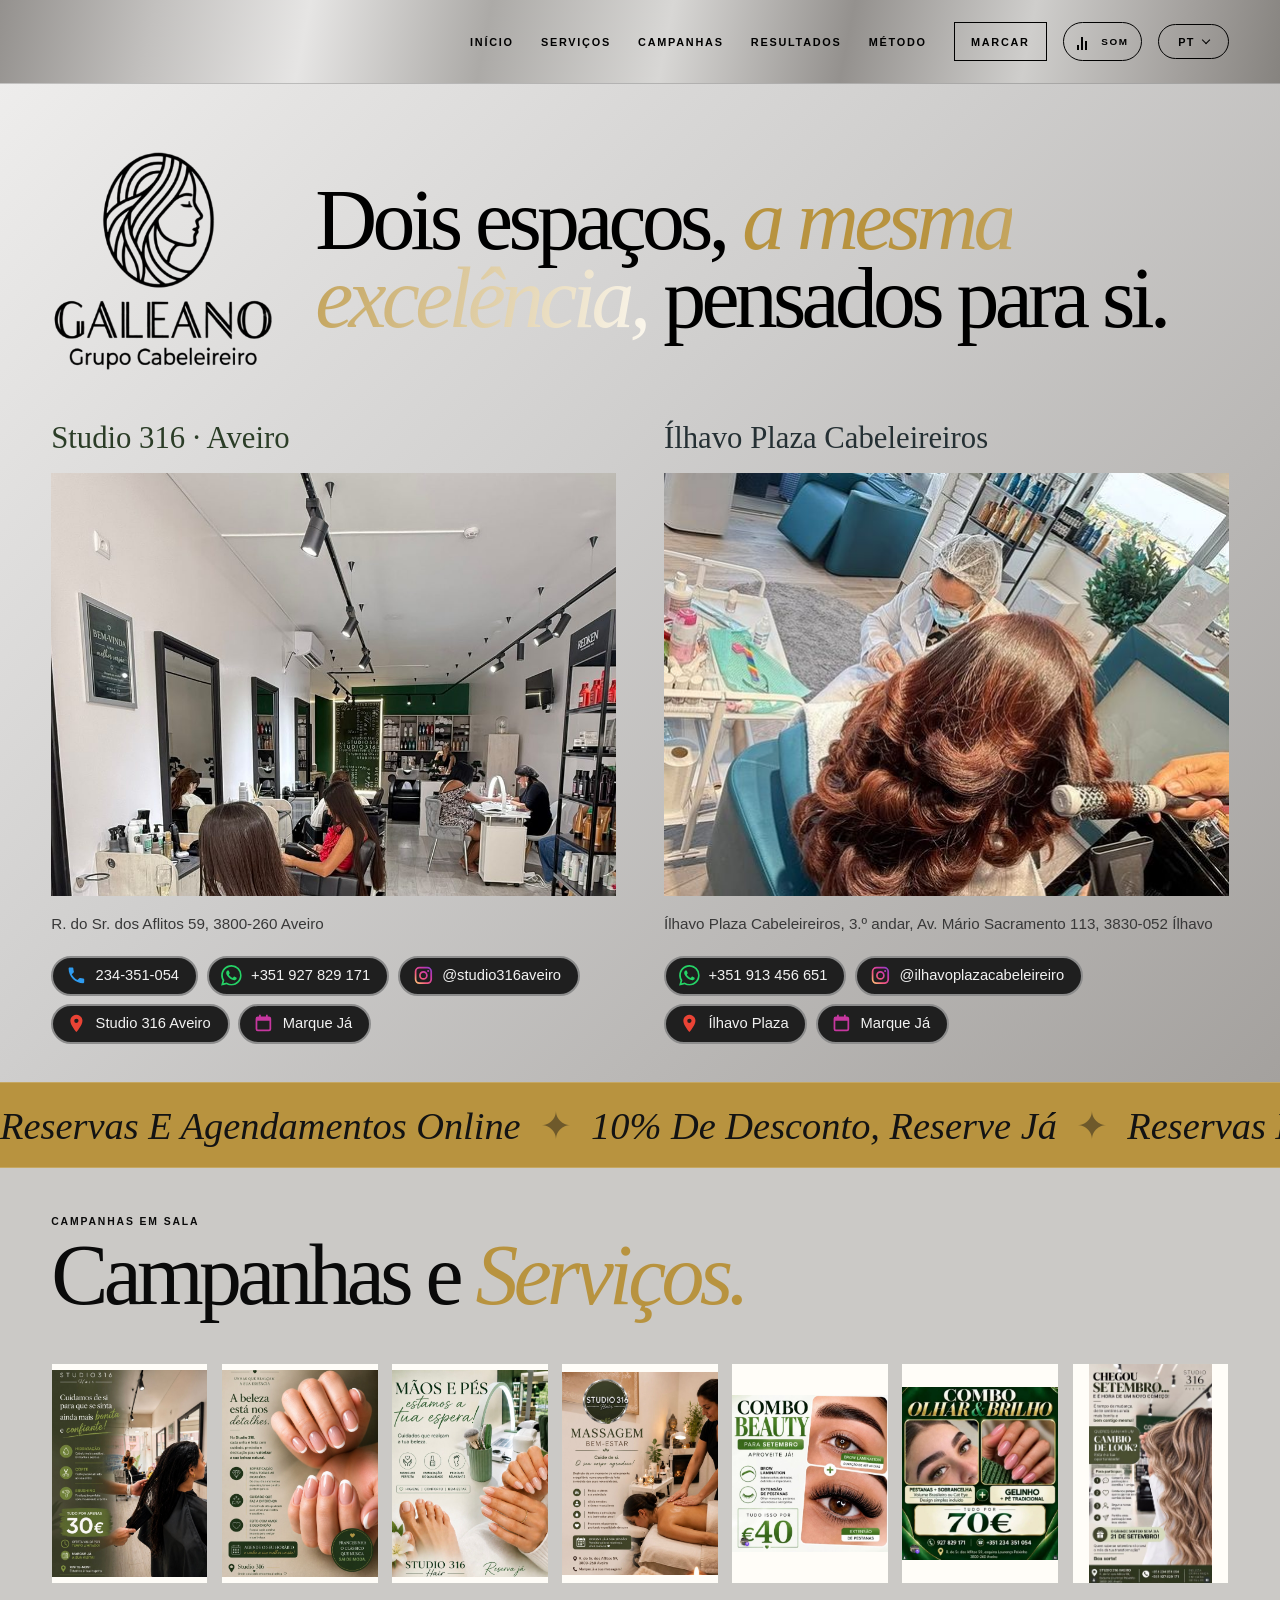
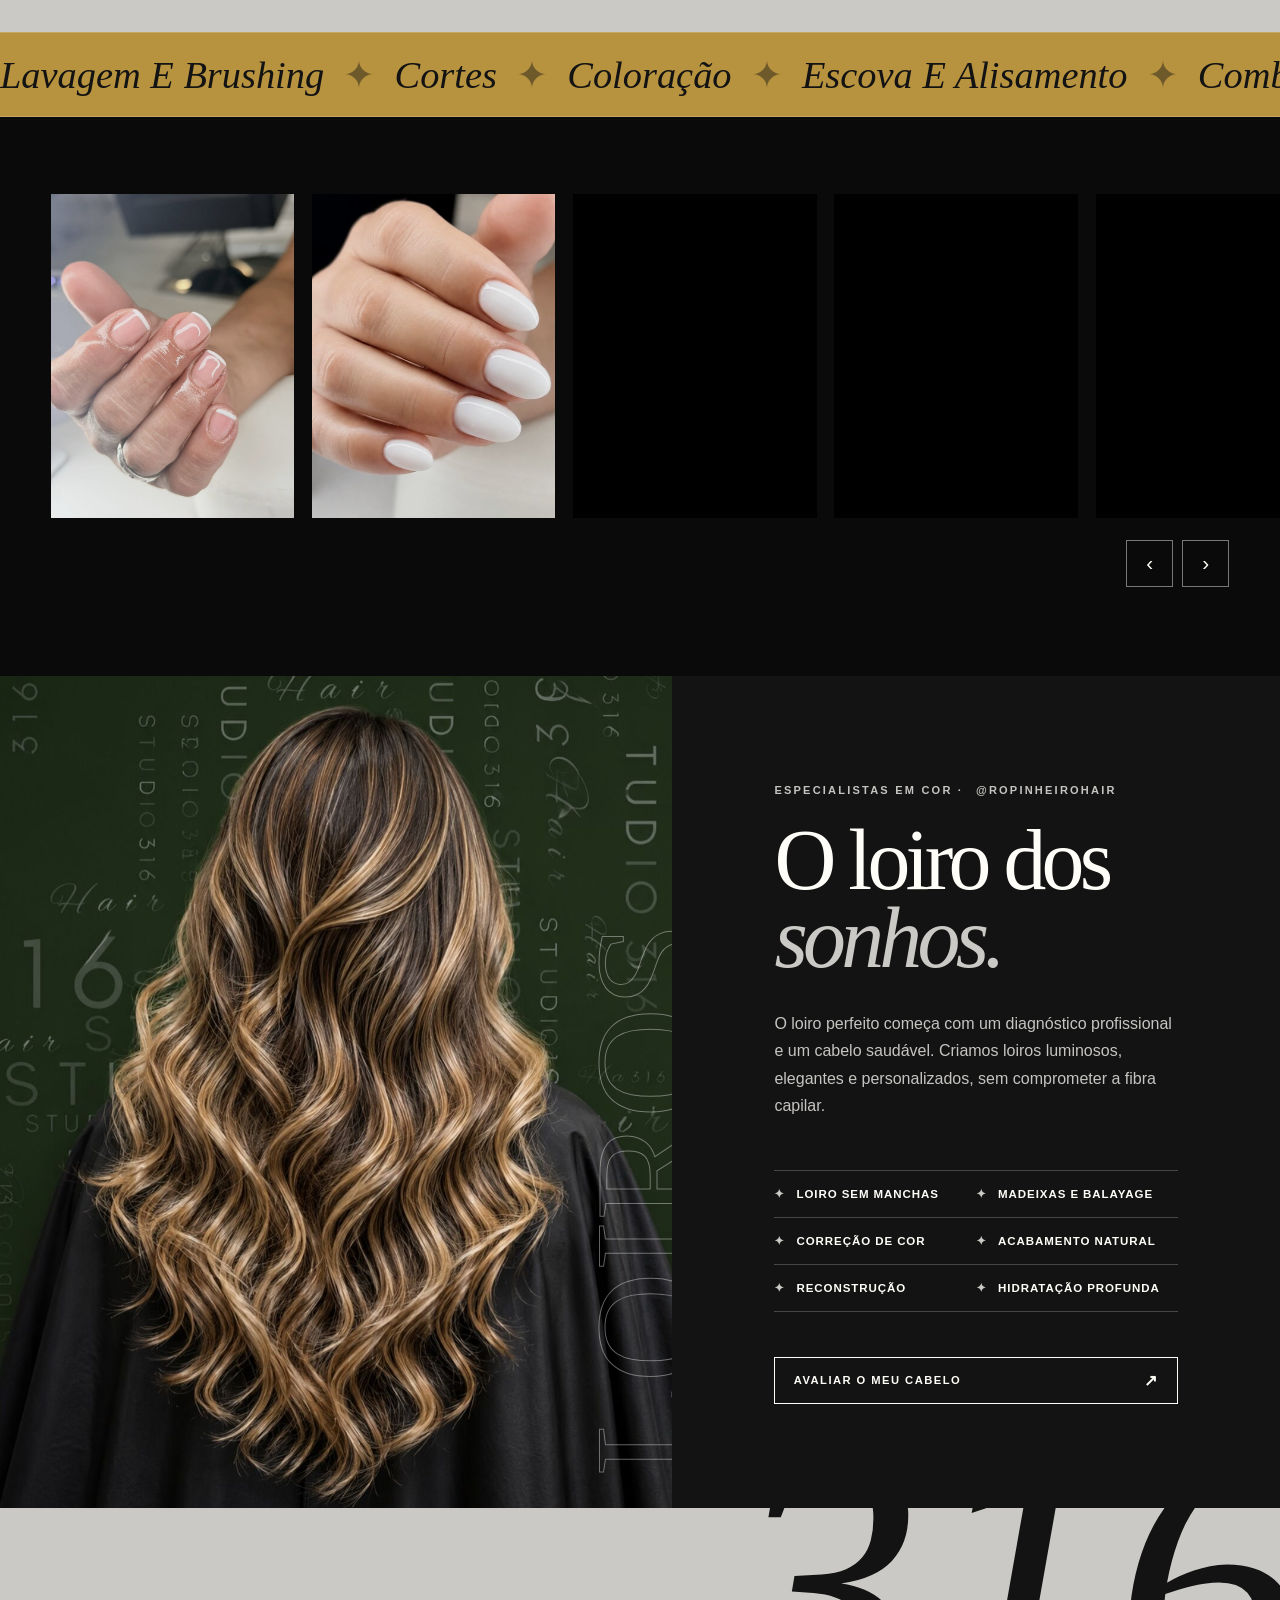
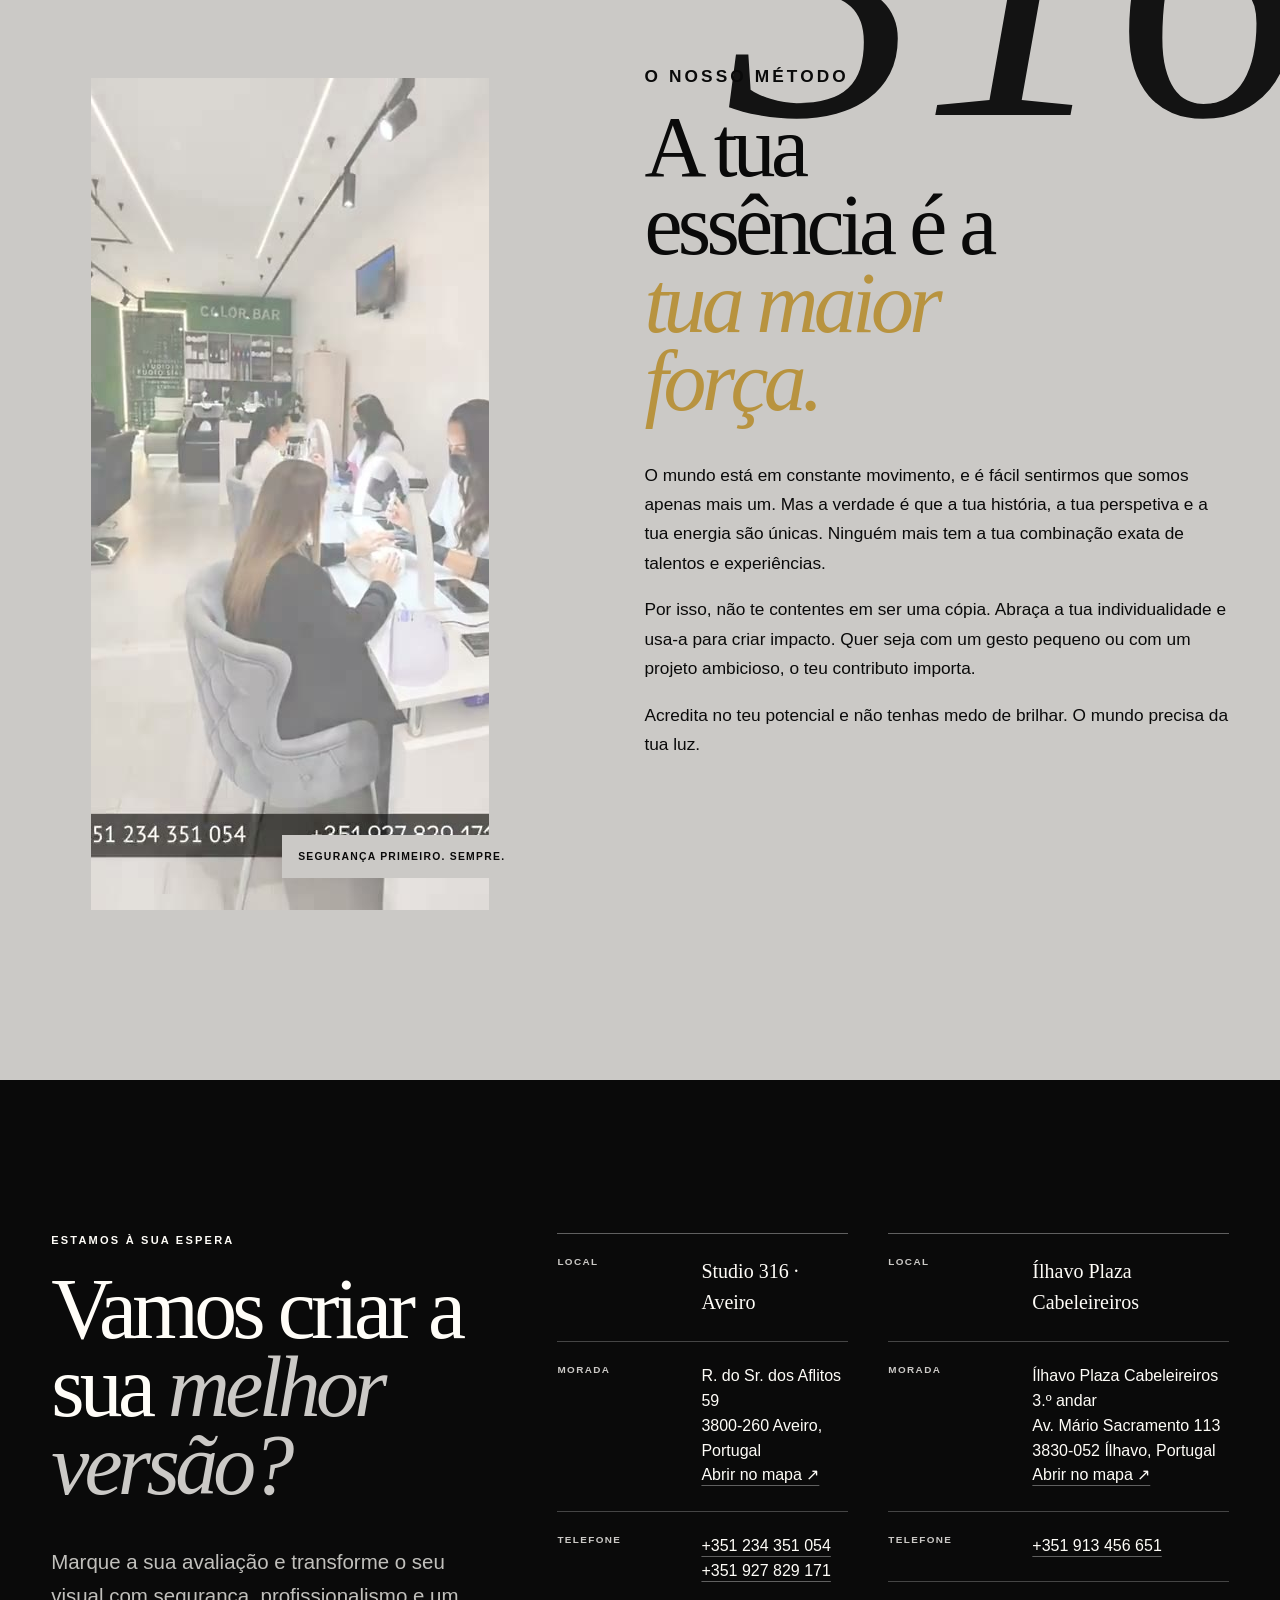
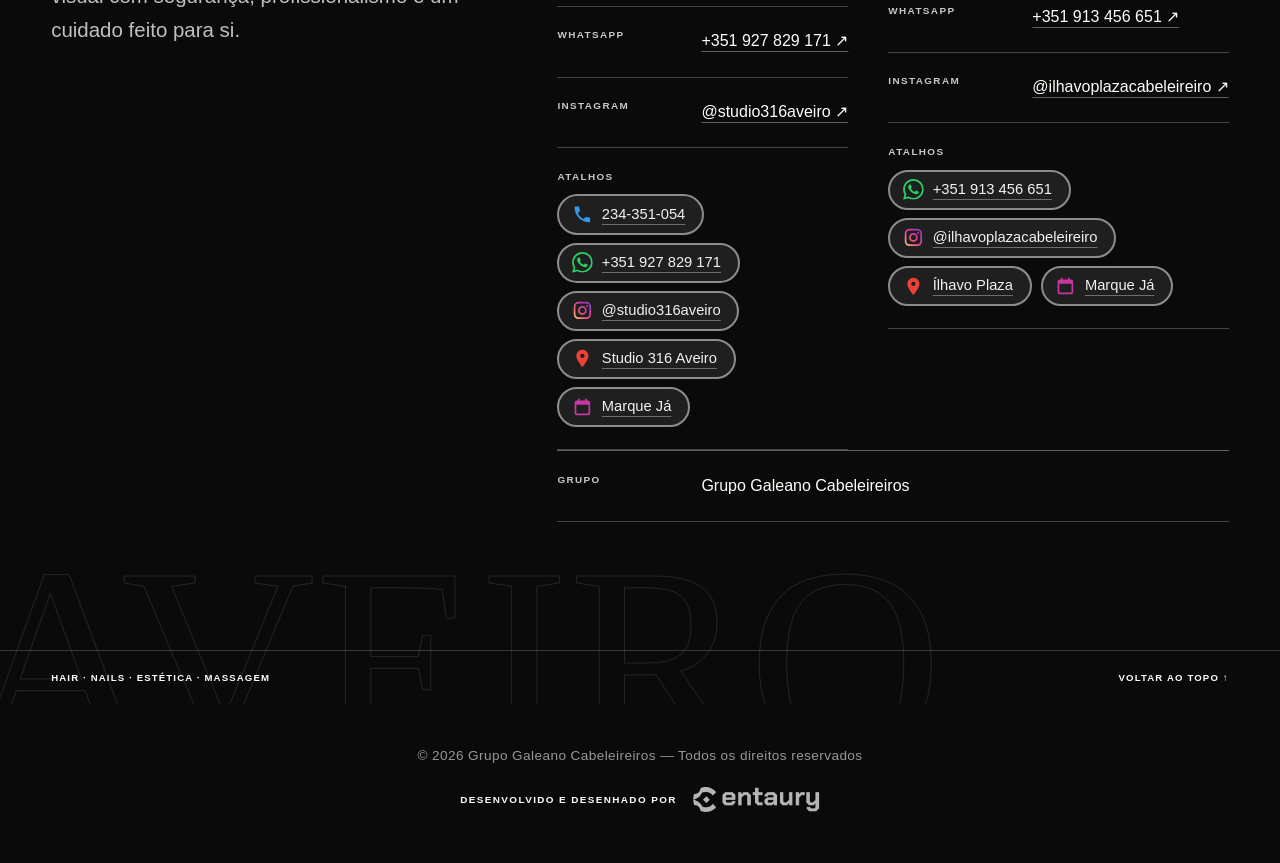
==== commit 96d9b101: "P4: remove 207 seletores CSS sem elemento correspondente Validado com impressao digital de estilos c" ====
--- a/index.html
+++ b/index.html
@@ -210,7 +210,6 @@
     @keyframes hair-shine { 0%, 65%, 100% { background-position: 100% center; } 35% { background-position: 0 center; } }
     @keyframes curtain-open { to { clip-path: polygon(0 0, 0 0, 0 100%, 0 100%); } }
     @keyframes mark-breathe { 0%, 100% { opacity: .52; transform: translateY(0); } 50% { opacity: .72; transform: translateY(-.8rem); } }
-    .actions { display: flex; flex-wrap: wrap; align-items: center; gap: .8rem; }
     .button {
       display: inline-flex; align-items: center; justify-content: space-between; gap: 2.2rem;
       min-width: 13rem; min-height: 2.75rem; padding: .8rem 1.15rem; border: 1px solid currentColor;
@@ -219,8 +218,6 @@
     }
     .button::after { content: "↗"; font-size: 1rem; }
     .button:hover { transform: translateY(-2px); background: var(--paper); color: var(--ink); }
-    .button-solid { background: var(--paper); color: var(--ink); border-color: var(--paper); }
-    .button-solid:hover { background: var(--brass); border-color: var(--brass); color: var(--ink-deep); }
 
     .locations {
       display: grid; grid-template-columns: 1fr 1fr; gap: clamp(1.5rem, 4vw, 3rem);
@@ -250,32 +247,10 @@
     .signature-credit a:hover, .signature-credit a:focus-visible { opacity: 1; }
     .signature-credit img { display: block; width: auto; height: 1.55rem; }
     @media (prefers-reduced-motion: reduce) { .local-main a:hover img, .local-main a:focus-visible img { transform: none; } }
-    .carousel-track {
-      display: flex; width: 100%; height: 100%; overflow-x: auto; scroll-snap-type: x mandatory;
-      scrollbar-width: none; -webkit-overflow-scrolling: touch;
-    }
-    .carousel-track::-webkit-scrollbar { display: none; }
-    .carousel-slide { flex: 0 0 100%; height: 100%; scroll-snap-align: start; }
-    .carousel-slide img { width: 100%; height: 100%; }
-    .carousel-arrow {
-      position: absolute; z-index: 2; top: 50%; transform: translateY(-50%);
-      width: 2.5rem; height: 2.5rem; border: 0; border-radius: 999px;
-      background: rgb(0 0 0 / 35%); color: #fff; font-size: 1.35rem; line-height: 1;
-      display: grid; place-items: center; cursor: pointer; transition: background .2s;
-    }
-    .carousel-arrow:hover { background: rgb(0 0 0 / 55%); }
-    .carousel-prev { left: .75rem; }
-    .carousel-next { right: .75rem; }
-    .carousel-dots { position: absolute; z-index: 2; left: 0; right: 0; bottom: .9rem; display: flex; justify-content: center; gap: .5rem; }
     .carousel-dot { width: .5rem; height: .5rem; padding: 0; border: 0; border-radius: 999px; background: rgb(255 255 255 / 55%); cursor: pointer; transition: background .2s, transform .2s; }
     .carousel-dot.active { background: #fff; transform: scale(1.3); }
     .carousel-single .carousel-arrow, .carousel-single .carousel-dots { display: none; }
-    .local-placeholder {
-      display: grid; place-items: center; color: var(--ivory);
-      font-size: .7rem; letter-spacing: .18em; text-transform: uppercase;
-    }
     .local-info p { margin: 0 0 .4rem; font-size: .95rem; line-height: 1.6; color: color-mix(in srgb, var(--ink) 78%, white); }
-    .local-actions { margin-top: 1.4rem; align-items: center; flex-wrap: wrap; }
     .badges { display: flex; flex-wrap: wrap; gap: .5rem .55rem; align-items: center; margin-top: 1.2rem; }
     .badge {
       display: inline-flex; align-items: center; gap: .55rem;
@@ -298,10 +273,6 @@
       .badge { font-size: .85rem; padding: .42rem .9rem .42rem .7rem; }
       .badge-ico { width: 1.15rem; height: 1.15rem; }
     }
-    .button-in { display: inline-flex; align-items: center; gap: .6rem; }
-    .ico { width: 1.5em; height: 1.5em; flex: none; }
-    .local-map .ico { width: .95rem; height: .95rem; vertical-align: -.18rem; margin-right: .4rem; }
-    .local-map { display: inline-block; flex: none; margin-left: .4rem; font-size: .65rem; font-weight: 800; letter-spacing: .12em; text-transform: uppercase; text-decoration: underline; text-underline-offset: .35rem; }
 
     .flyers { padding: clamp(2rem, 4vw, 3rem) var(--pad) clamp(2rem, 4vw, 3rem); background: var(--brass); color: var(--ink-deep); }
     .flyers-head .section-heading em { color: var(--gold); }
@@ -377,30 +348,8 @@
     .marquee-link { display: block; color: inherit; text-decoration: none; transition: background .25s; text-transform: capitalize; }
     .marquee-link:hover, .marquee-link:focus-visible { background: color-mix(in srgb, var(--gold) 82%, black); }
     @keyframes marquee { to { transform: translateX(-50%); } }
-
-    .services { padding: clamp(6rem, 11vw, 10rem) var(--pad); background: var(--ink); color: var(--paper); }
     .services .section-heading em { color: var(--leaf); }
-    .services-head p { color: var(--paper); }
-    .service { border-bottom-color: color-mix(in srgb, var(--paper) 22%, transparent); }
-    .service-number { color: var(--brass); }
-    .services-head { display: flex; justify-content: space-between; gap: 2rem; align-items: end; margin-bottom: 4rem; }
     .services-head .section-heading { max-width: 10ch; margin: 0; }
-    .services-head p { max-width: 28rem; margin: 0; line-height: 1.65; }
-    .service-list { border-top: 1px solid var(--line); }
-    .service {
-      display: grid; grid-template-columns: 5rem .8fr 1.4fr 17rem; gap: 2rem; align-items: center;
-      min-height: 12rem; padding: 1.5rem 0; border-bottom: 1px solid var(--line);
-    }
-    .service-number { font-family: var(--display); font-size: 1.2rem; font-style: italic; color: var(--brass); }
-    .service h3 { margin: 0; font-family: var(--display); font-size: clamp(2.3rem, 4.3vw, 5rem); font-weight: 400; letter-spacing: -.05em; }
-    .service p { margin: 0; max-width: 38rem; line-height: 1.6; }
-    .service-thumb {
-      display: grid; grid-template-columns: 1fr 1fr; gap: .5rem; height: 8.5rem; overflow: hidden;
-    }
-    .service-thumb video { transition: transform .65s; }
-    .service:hover .service-thumb video { transform: scale(1.05); }
-    .service-thumb img { transition: transform .65s; }
-    .service:hover .service-thumb img { transform: scale(1.05); }
 
     .feature {
       display: grid; grid-template-columns: 1.05fr .95fr; min-height: 52rem; background: var(--ink); color: var(--paper);
@@ -428,29 +377,8 @@
     .diagnosis-copy .section-heading { max-width: 9ch; }
     .diagnosis-copy .section-heading em { color: var(--gold); }
     .diagnosis-copy > p { max-width: 38rem; font-size: 1.08rem; line-height: 1.7; }
-
-    .lookbook { padding: clamp(6rem, 11vw, 10rem) 0; background: var(--ink); color: var(--paper); }
     .lookbook .section-heading em { color: var(--leaf); }
-    .lookbook-aside p { color: var(--paper); }
-    .lookbook-head { display: flex; align-items: end; justify-content: space-between; gap: 2rem; padding: 0 var(--pad); margin-bottom: 3.5rem; }
     .lookbook-head .section-heading { margin: 0; }
-    .lookbook-aside { display: grid; justify-items: start; gap: 1rem; max-width: 27rem; }
-    .lookbook-aside p { margin: 0; line-height: 1.6; }
-    .send-looks { font-size: .67rem; font-weight: 800; letter-spacing: .1em; text-decoration: underline; text-underline-offset: .35rem; text-transform: uppercase; }
-    .send-looks[hidden] { display: none; }
-    .saved-looks[hidden] { display: none; }
-    .gallery {
-      display: grid; grid-auto-flow: column; grid-auto-columns: minmax(18rem, 29vw); gap: 1rem;
-      overflow-x: auto; overscroll-behavior-inline: contain; scroll-snap-type: inline mandatory;
-      scrollbar-width: none; padding: 0 var(--pad) 1rem;
-    }
-    .gallery::-webkit-scrollbar { display: none; }
-    .shot { --rx: 0deg; --ry: 0deg; position: relative; height: min(70dvh, 47rem); margin: 0; overflow: hidden; scroll-snap-align: start; background: var(--ink); }
-    .shot:nth-child(2n) { margin-top: 4rem; height: min(61dvh, 41rem); }
-    .shot img, .shot video { transform: perspective(900px) rotateX(var(--rx)) rotateY(var(--ry)) scale(1.002); transition: transform .35s cubic-bezier(.2,.8,.2,1), filter .4s; }
-    .shot:hover img, .shot:hover video { transform: perspective(900px) rotateX(var(--rx)) rotateY(var(--ry)) scale(1.045); filter: saturate(1.1); }
-    .shot figcaption { position: absolute; inset: auto 0 0; display: flex; justify-content: space-between; gap: 1rem; padding: 3rem 1.2rem 1.2rem; color: var(--paper); background: linear-gradient(transparent, rgb(5 20 16 / 80%)); font-size: .64rem; font-weight: 800; letter-spacing: .13em; text-transform: uppercase; }
-    .shot.filtered-out { display: none; }
     .look-like {
       position: absolute; z-index: 4; top: 1rem; right: 1rem; display: grid; place-items: center;
       width: 2.8rem; height: 2.8rem; padding: 0; border: 1px solid rgb(255 255 255 / 62%); border-radius: 50%;
@@ -462,19 +390,6 @@
     .look-like.liked { background: var(--brass); color: var(--ink-deep); border-color: var(--brass); }
     .look-like svg { width: 1.25rem; height: 1.25rem; fill: none; stroke: currentColor; stroke-width: 1.7; }
     .look-like.liked svg { fill: currentColor; }
-    .gallery-hint { margin: 1.4rem var(--pad) 0; font-size: .65rem; font-weight: 800; letter-spacing: .15em; text-transform: uppercase; }
-
-    .beauty-toast {
-      position: fixed; z-index: 180; left: 50%; bottom: 1.4rem; width: max-content; max-width: calc(100vw - 2rem);
-      padding: .9rem 1.1rem; border-radius: 999px; background: var(--ink-deep); color: var(--paper);
-      box-shadow: 0 1rem 3rem rgb(11 35 30 / 28%); font-size: .72rem; font-weight: 700; letter-spacing: .04em;
-      opacity: 0; pointer-events: none; transform: translate(-50%, 1rem); transition: opacity .25s, transform .25s;
-    }
-    .beauty-toast.show { opacity: 1; transform: translate(-50%, 0); }
-    .sparkle-particle {
-      position: fixed; z-index: 200; left: 0; top: 0; color: var(--brass); pointer-events: none;
-      font-family: var(--display); font-size: 1rem; animation: sparkle-burst .75s cubic-bezier(.1,.7,.2,1) forwards;
-    }
     @keyframes sparkle-burst { from { opacity: 1; transform: translate(-50%, -50%) scale(.4); } to { opacity: 0; transform: translate(calc(-50% + var(--dx)), calc(-50% + var(--dy))) rotate(var(--spin)) scale(1.25); } }
 
     @keyframes heading-kinetic {
@@ -490,12 +405,7 @@
           animation-timeline: view();
           animation-range: entry 0% cover 34%;
         }
-        .service {
-          animation: service-enter linear both;
-          animation-timeline: view();
-          animation-range: entry 0% cover 26%;
-        }
-        .feature-media img, .diagnosis-media img, .diagnosis-media video, .wellbeing-media img {
+        .feature-media img, .diagnosis-media img, .diagnosis-media video {
           animation: image-parallax linear both;
           animation-timeline: view();
           animation-range: entry 0% exit 100%;
@@ -504,15 +414,8 @@
     }
     .motion-fallback .section-heading, .motion-fallback .service { opacity: 0; transform: translateY(2.5rem); transition: opacity .75s, transform .75s cubic-bezier(.2,.8,.2,1); }
     .motion-fallback .section-heading.trend-visible, .motion-fallback .service.trend-visible { opacity: 1; transform: none; }
-
-    .wellbeing { display: grid; grid-template-columns: 1fr 1fr; background: var(--brass); color: var(--ink-deep); }
     .wellbeing .section-heading em { color: var(--leaf); }
-    .wellbeing-copy { padding: clamp(5rem, 9vw, 9rem) var(--pad); }
     .wellbeing-copy .section-heading { max-width: 9ch; }
-    .wellbeing-copy p { max-width: 35rem; font-size: 1.08rem; line-height: 1.7; }
-    .wellbeing-media { display: grid; grid-template-columns: 1fr 1fr; min-height: 48rem; }
-    .wellbeing-media figure { position: relative; margin: 0; overflow: hidden; }
-    .wellbeing-media figure:last-child { margin-top: 7rem; }
 
     .contact-section { position: relative; overflow: hidden; background: var(--ink-deep); color: var(--paper); }
     .contact-section::before { content: "AVEIRO"; position: absolute; left: -3vw; bottom: -4vw; font-family: var(--display); font-size: 21vw; line-height: .7; color: transparent; -webkit-text-stroke: 1px rgb(255 255 255 / 11%); pointer-events: none; }
@@ -551,12 +454,10 @@
       .nav .nav-cta { padding: 0; border: 0; }
       .language-list { position: fixed; right: 1rem; top: 4.5rem; width: min(13.7rem, calc(100vw - 2rem)); }
       .intro { grid-template-columns: 1fr; }
-      .service { grid-template-columns: 5rem .8fr 1.4fr 17rem; gap: 2rem; align-items: center; }
-      .feature, .diagnosis, .wellbeing, .contact-wrap { grid-template-columns: 1fr; }
+      .feature, .diagnosis, .contact-wrap { grid-template-columns: 1fr; }
       .feature-copy { grid-row: 1; }
       .feature-media { min-height: 40rem; }
       .diagnosis-media { width: min(82%, 40rem); height: 42rem; }
-      .wellbeing-media { min-height: 38rem; }
     }
 
     @media (max-width: 640px) {
@@ -571,23 +472,12 @@
       h1 { font-size: clamp(3.4rem, 16vw, 5.3rem); }
       .button { width: 100%; }
       .intro-copy { grid-template-columns: 1fr; }
-      .services-head, .lookbook-head { display: block; }
-      .services-head p, .lookbook-head p { margin-top: 1.4rem; }
-      .service { grid-template-columns: 2.2rem 1fr; gap: 1rem; padding: 2rem 0; }
-      .service h3 { font-size: 2.7rem; }
-      .service p { grid-column: 2; }
-      .service-thumb { grid-column: 1 / -1; grid-row: auto; height: 14rem; }
       .feature-media { min-height: 34rem; }
       .feature-copy { padding-inline: var(--pad); }
-      .transform-copy { padding-inline: var(--pad); }
       .checks { grid-template-columns: 1fr; }
       .diagnosis-media { width: calc(100% - 1.5rem); height: 30rem; }
       .diagnosis-media figcaption { right: -.75rem; bottom: 1rem; }
-      .gallery { grid-auto-columns: 81vw; }
-      .shot, .shot:nth-child(2n) { height: 62dvh; margin-top: 0; }
       .look-like { opacity: 1; transform: none; }
-      .wellbeing-media { min-height: 30rem; }
-      .wellbeing-media figure:last-child { margin-top: 3rem; }
       .contact-row { grid-template-columns: 1fr; gap: .45rem; }
       .contact-cards { grid-template-columns: 1fr; }
       .footer { flex-direction: column; }
@@ -609,7 +499,7 @@
     @media (max-width: 640px) {
       :root { --pad: max(1.25rem, env(safe-area-inset-left, 0px), env(safe-area-inset-right, 0px)); }
       .contact-row a, .local-info a, .footer a, .diagnosis-copy a, .feature-copy a { display: inline-block; padding-block: .3rem; }
-      .diagnosis-media figcaption, .feature-media figcaption, .wellbeing-media figcaption { right: 0; }
+      .diagnosis-media figcaption, .feature-media figcaption { right: 0; }
     }
 
     /* --- alvos tacteis: minimo 44x44 em toque (P1) --- */
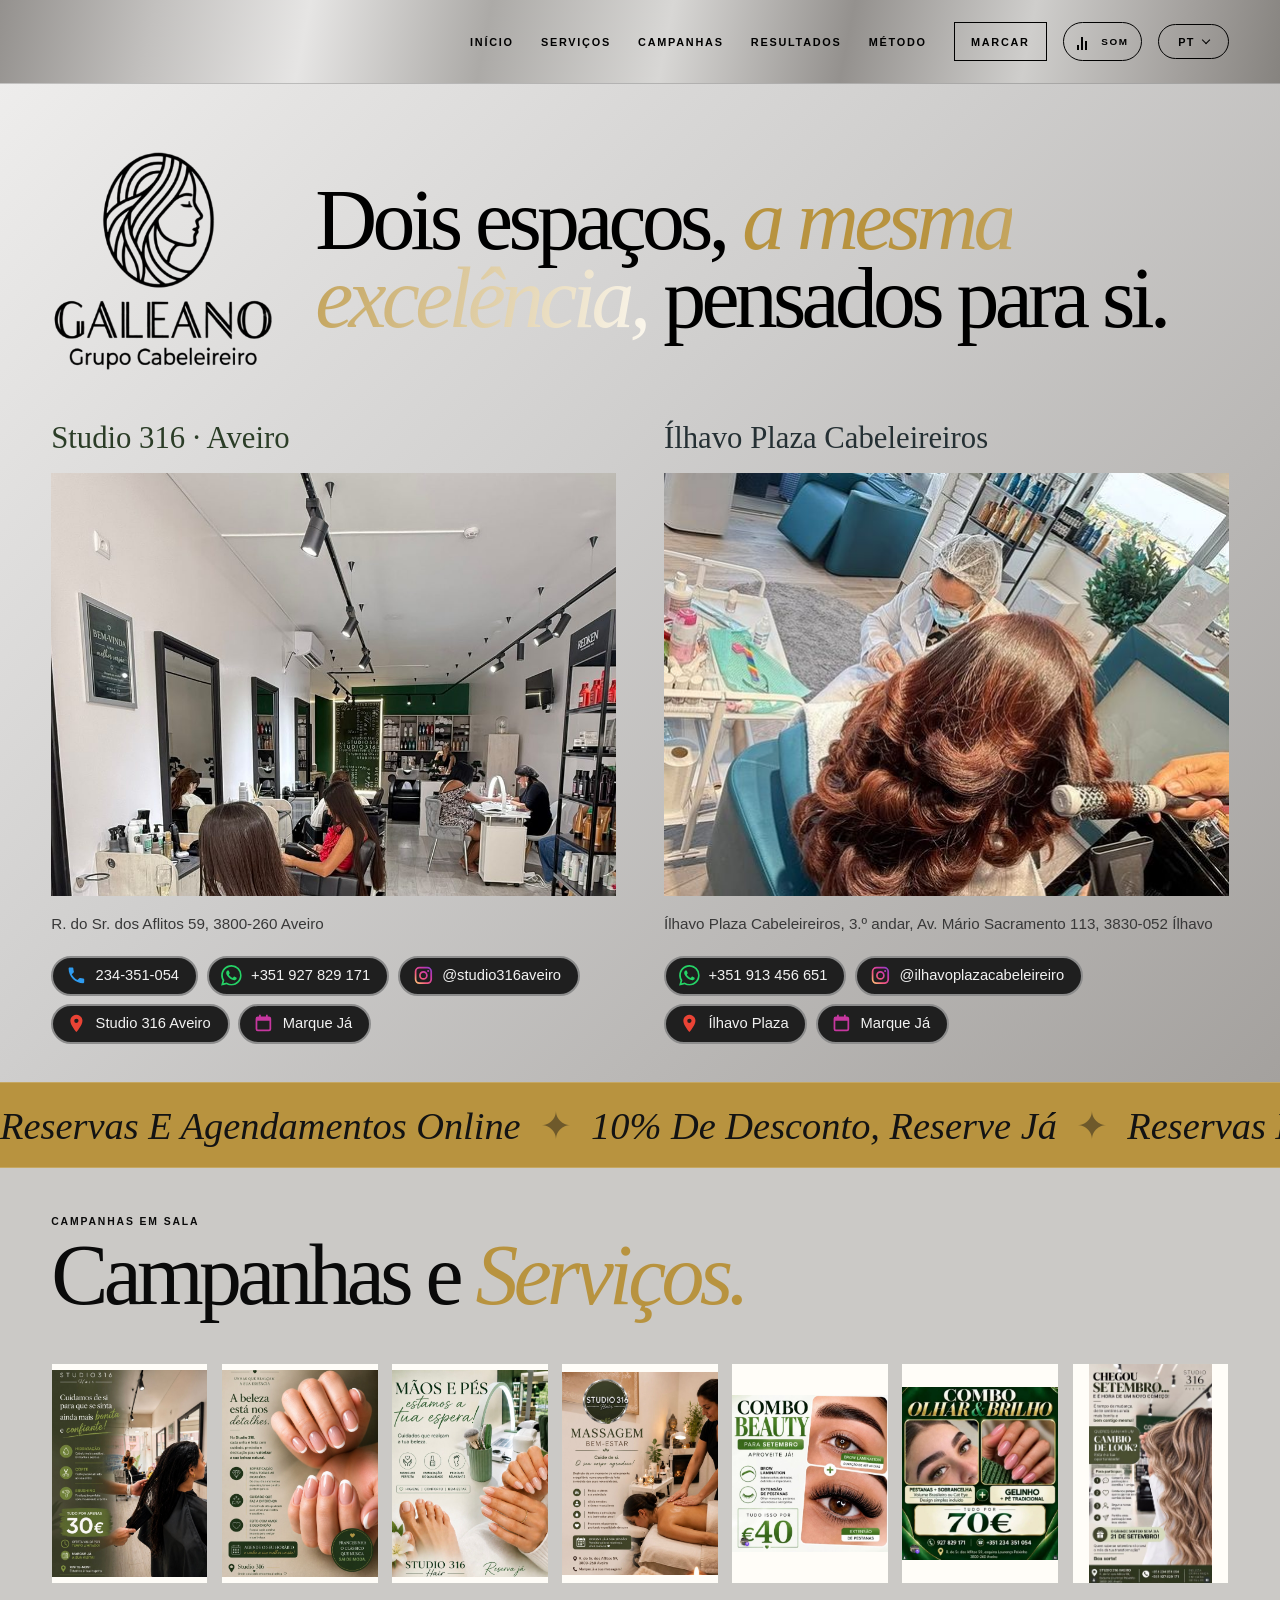
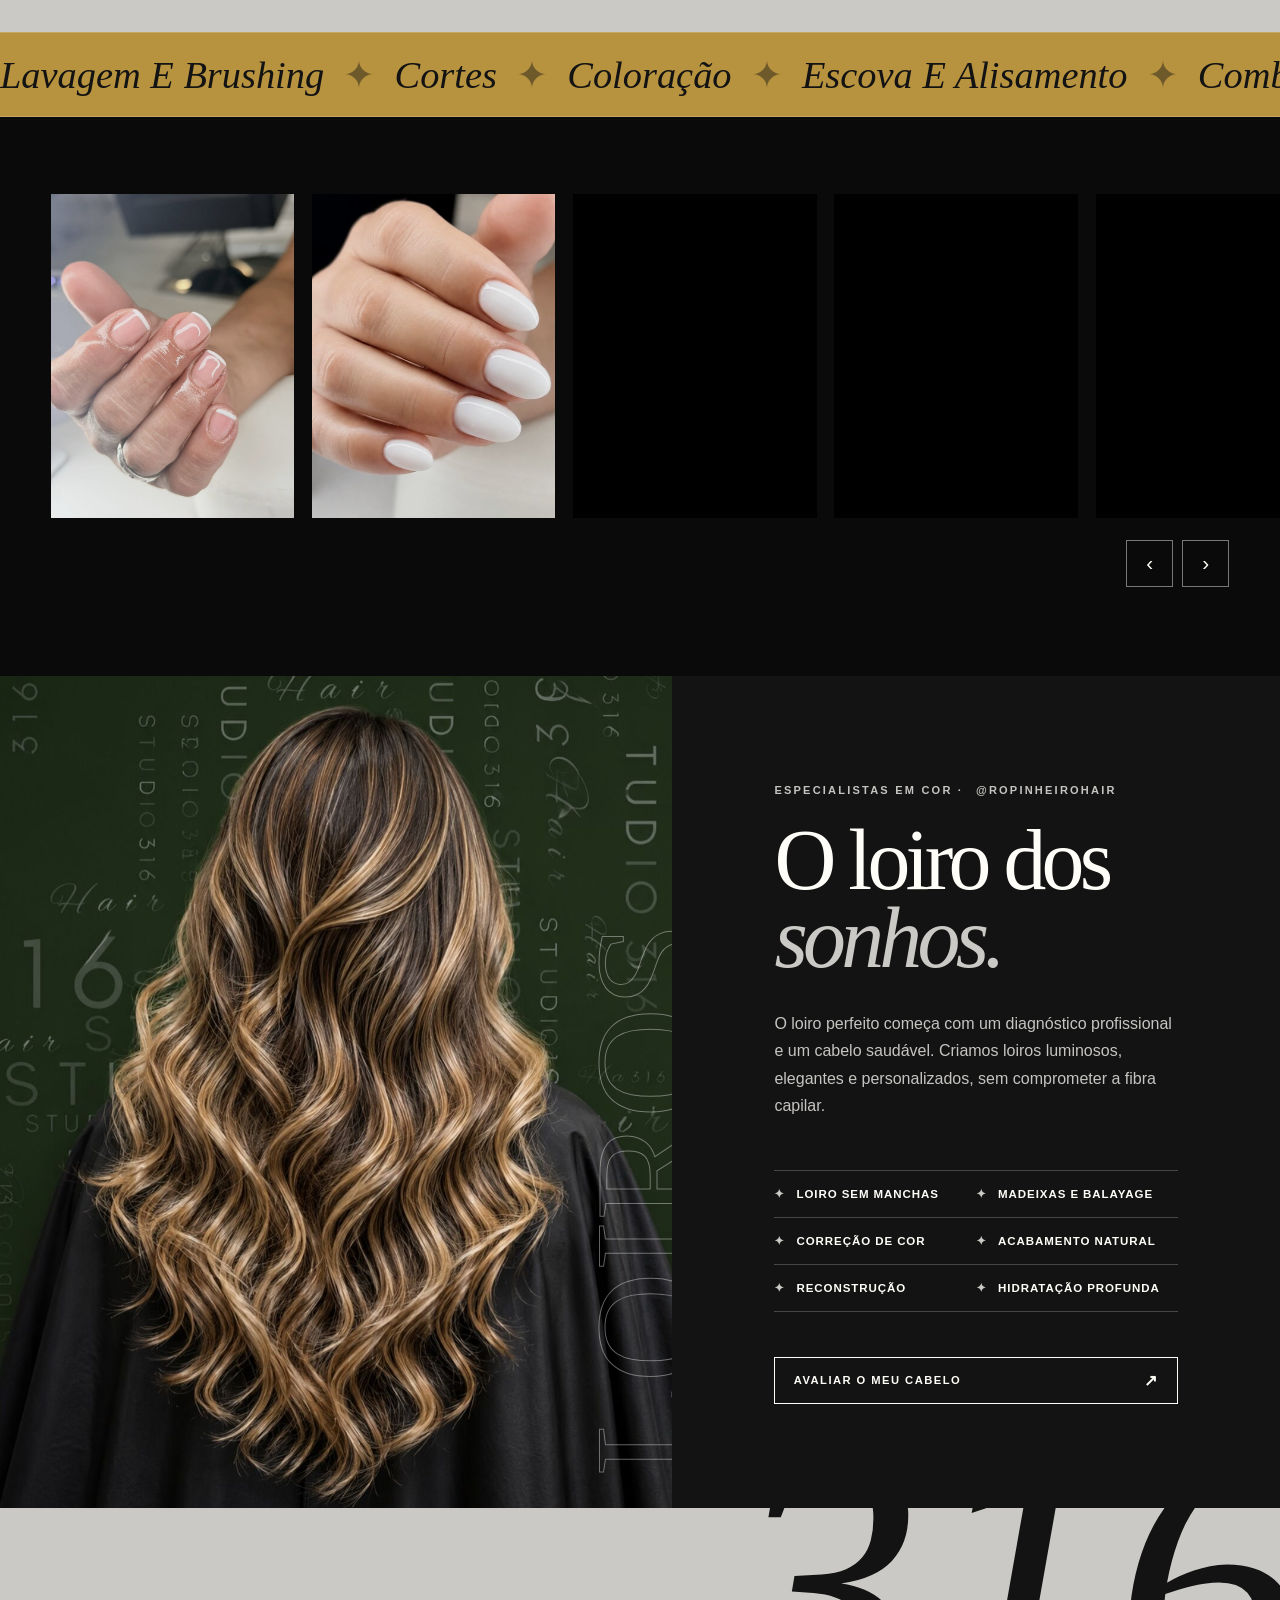
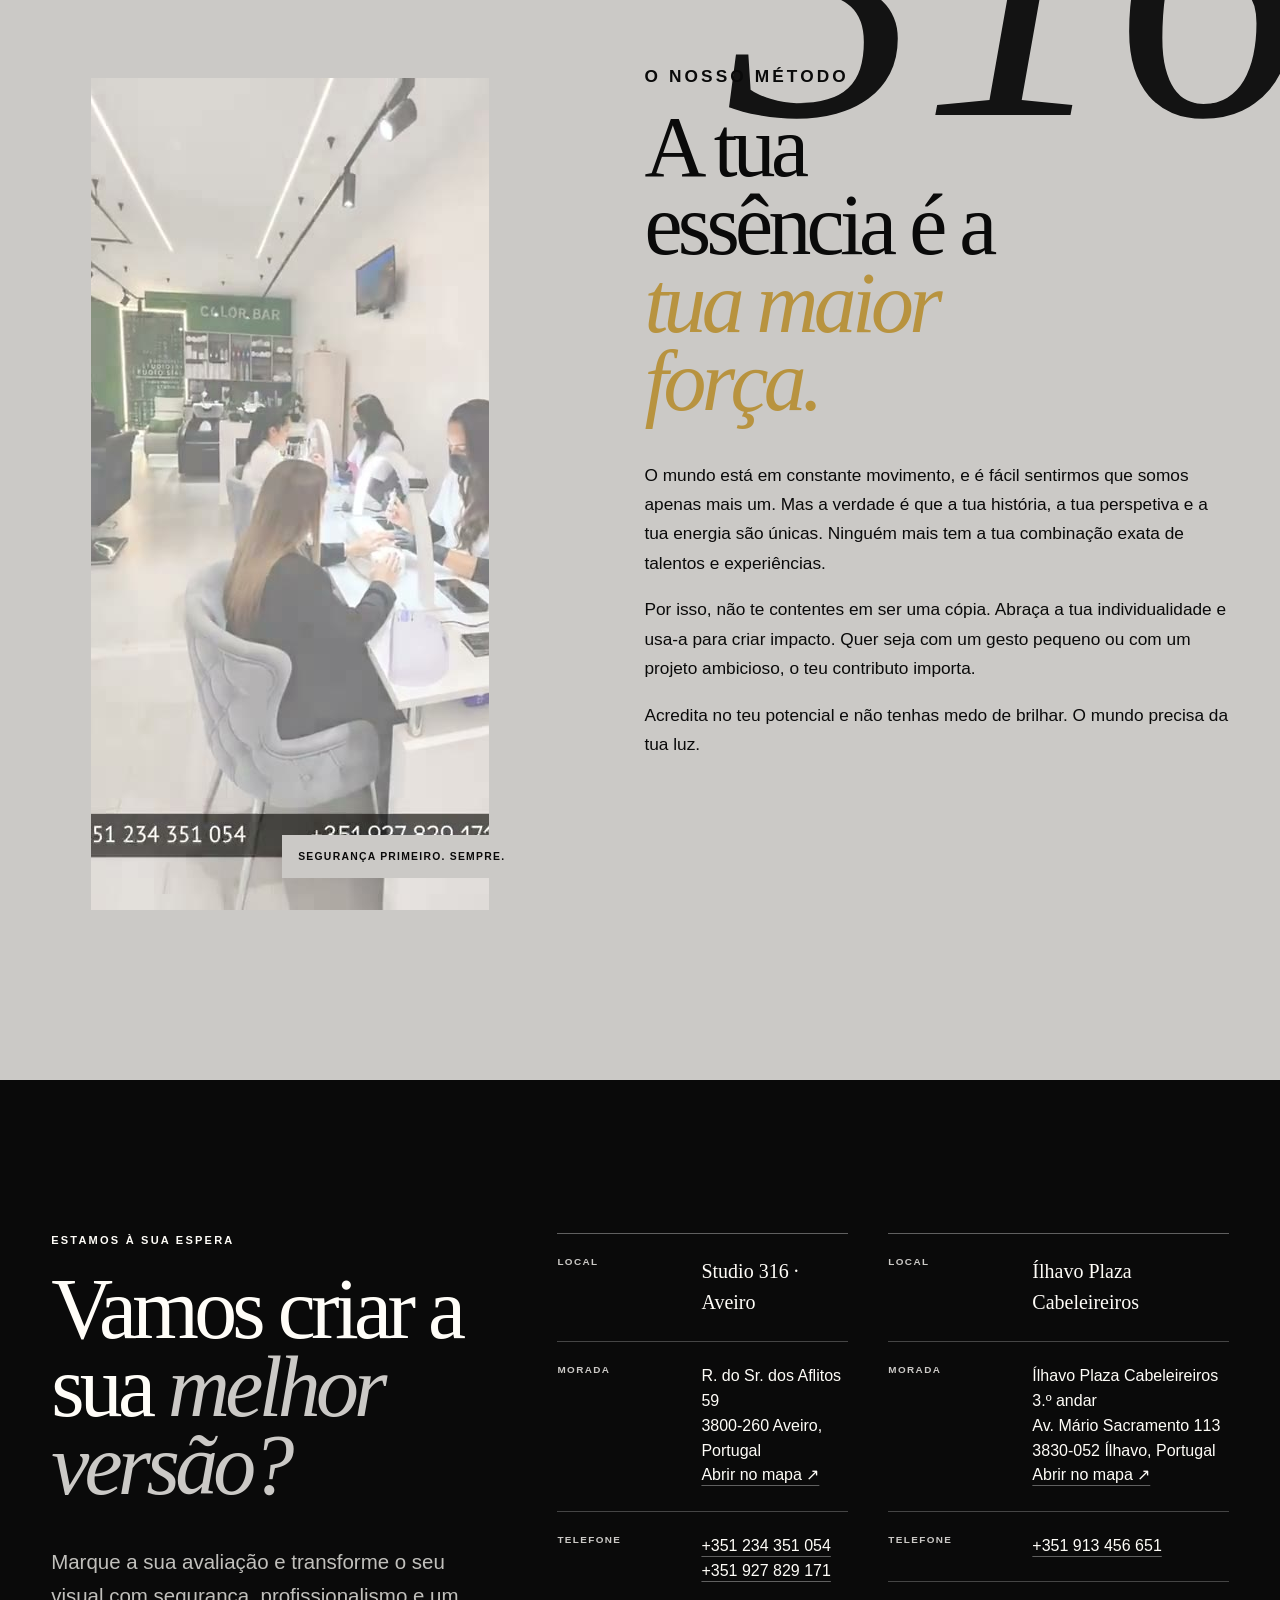
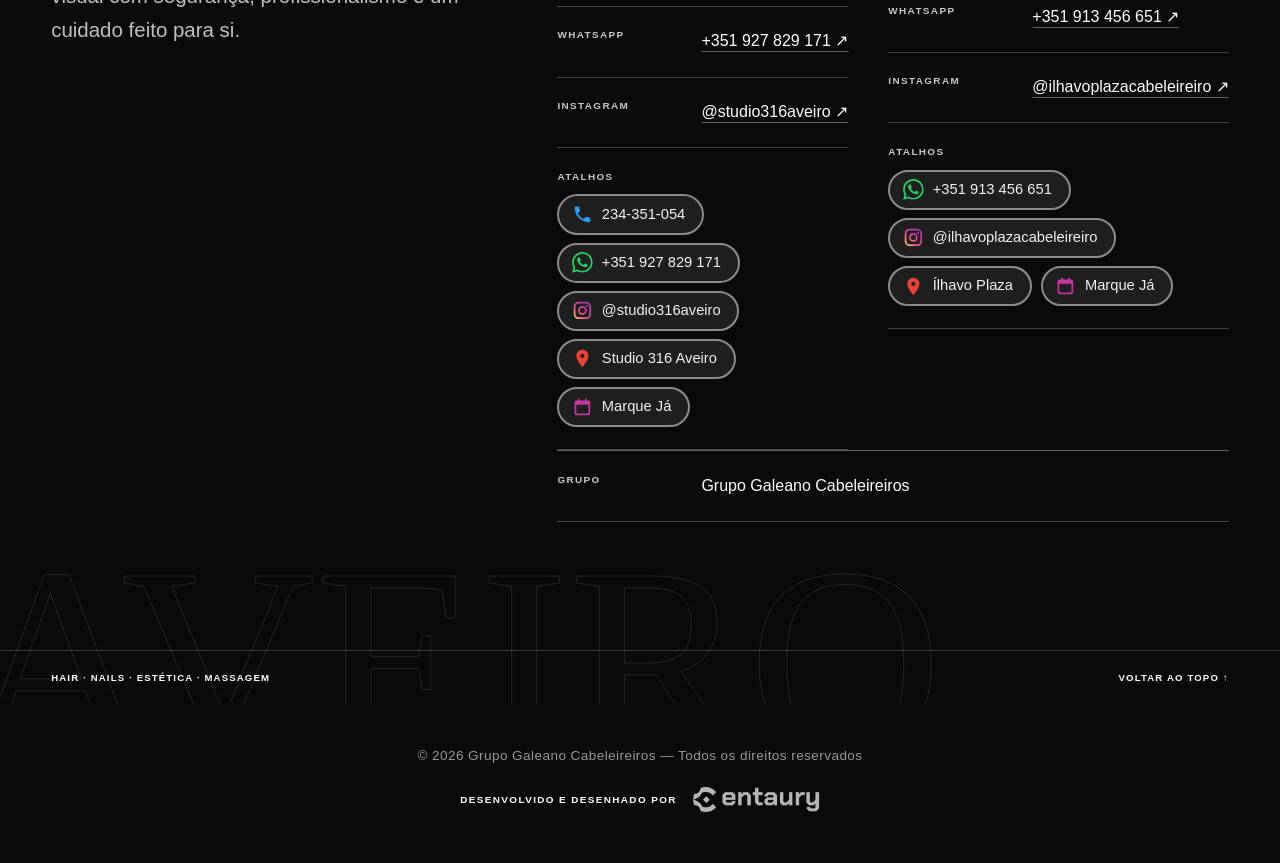
==== commit a0f4cdca: "P3: dicionario e CSS base partilhados, breakpoints alinhados - assets/js/dict.js: um dicionario para" ====
--- a/index.html
+++ b/index.html
@@ -62,6 +62,7 @@
     ]
   }
   </script>
+  <link rel="stylesheet" href="assets/css/base.css">
   <style>
     @property --split {
       syntax: "<percentage>";
@@ -90,8 +91,6 @@
       --display: Georgia, "Times New Roman", serif;
       --sans: Arial, Helvetica, sans-serif;
     }
-
-    *, *::before, *::after { box-sizing: border-box; }
     html { scroll-behavior: smooth; background: var(--ivory); }
     body {
       margin: 0;
@@ -102,8 +101,6 @@
       -webkit-font-smoothing: antialiased;
     }
     body.menu-open { overflow: hidden; }
-    img, video { display: block; width: 100%; height: 100%; object-fit: cover; }
-    a { color: inherit; text-decoration: none; }
     button { color: inherit; font: inherit; }
     ::selection { background: var(--brass); color: var(--ink-deep); }
     :focus-visible { outline: 3px solid var(--brass); outline-offset: 4px; }
@@ -148,8 +145,6 @@
     .nav .nav-cta { padding: .8rem 1rem; border: 1px solid currentColor; }
     .nav .nav-cta::after { display: none; }
     .menu-toggle { display: none; border: 0; background: transparent; padding: .7rem 0; cursor: pointer; }
-
-    .language-picker { position: relative; }
     .language-toggle {
       display: flex; align-items: center; justify-content: center; gap: .5rem; min-width: 4.4rem;
       padding: .68rem .8rem; border: 1px solid currentColor; border-radius: 999px;
@@ -157,14 +152,12 @@
       font-size: .68rem; font-weight: 800; letter-spacing: .13em; text-transform: uppercase;
     }
     .language-toggle::after { content: ""; width: .38rem; height: .38rem; border: solid currentColor; border-width: 0 1px 1px 0; transform: translateY(-2px) rotate(45deg); transition: transform .2s; }
-    .language-picker.open .language-toggle::after { transform: translateY(2px) rotate(225deg); }
     .language-list {
       position: absolute; right: 0; top: calc(100% + .55rem); width: 13.7rem; margin: 0; padding: .45rem;
       list-style: none; border: 1px solid var(--line); border-radius: 1rem;
       background: var(--paper); color: var(--ink); box-shadow: 0 1.2rem 3rem rgb(11 35 30 / 20%);
       opacity: 0; visibility: hidden; transform: translateY(-.4rem); transition: opacity .2s, visibility .2s, transform .2s;
     }
-    .language-picker.open .language-list { opacity: 1; visibility: visible; transform: none; }
     .language-option {
       display: flex; justify-content: space-between; width: 100%; padding: .72rem .8rem;
       border: 0; border-radius: .6rem; background: transparent; color: inherit; cursor: pointer;
@@ -207,8 +200,6 @@
       background-size: 220% auto; -webkit-background-clip: text; background-clip: text; -webkit-text-fill-color: transparent;
       animation: hair-shine 5.5s ease-in-out infinite;
     }
-    @keyframes hair-shine { 0%, 65%, 100% { background-position: 100% center; } 35% { background-position: 0 center; } }
-    @keyframes curtain-open { to { clip-path: polygon(0 0, 0 0, 0 100%, 0 100%); } }
     @keyframes mark-breathe { 0%, 100% { opacity: .52; transform: translateY(0); } 50% { opacity: .72; transform: translateY(-.8rem); } }
     .button {
       display: inline-flex; align-items: center; justify-content: space-between; gap: 2.2rem;
@@ -238,41 +229,11 @@
     .local-main img { transition: opacity .2s, transform .6s cubic-bezier(.2,.7,.3,1); }
     .local-main a { display: block; height: 100%; }
     .local-main a:hover img, .local-main a:focus-visible img { transform: scale(1.04); }
-    .signature { background: var(--ink-deep); color: var(--paper); display: grid; justify-items: center; gap: 1.5rem; padding: 2.8rem var(--pad) 3.2rem; text-align: center; }
-    .signature p { margin: 0; }
-    .signature-copy { font-size: .85rem; letter-spacing: .03em; color: color-mix(in srgb, var(--paper) 58%, transparent); }
-    .signature-credit { display: flex; flex-wrap: wrap; align-items: center; justify-content: center; gap: .5rem 1rem; }
-    .signature-credit > span { font-size: .62rem; font-weight: 700; letter-spacing: .14em; text-transform: uppercase; }
-    .signature-credit a { display: inline-flex; align-items: center; color: inherit; text-decoration: none; opacity: .88; transition: opacity .25s; }
-    .signature-credit a:hover, .signature-credit a:focus-visible { opacity: 1; }
-    .signature-credit img { display: block; width: auto; height: 1.55rem; }
     @media (prefers-reduced-motion: reduce) { .local-main a:hover img, .local-main a:focus-visible img { transform: none; } }
     .carousel-dot { width: .5rem; height: .5rem; padding: 0; border: 0; border-radius: 999px; background: rgb(255 255 255 / 55%); cursor: pointer; transition: background .2s, transform .2s; }
     .carousel-dot.active { background: #fff; transform: scale(1.3); }
     .carousel-single .carousel-arrow, .carousel-single .carousel-dots { display: none; }
     .local-info p { margin: 0 0 .4rem; font-size: .95rem; line-height: 1.6; color: color-mix(in srgb, var(--ink) 78%, white); }
-    .badges { display: flex; flex-wrap: wrap; gap: .5rem .55rem; align-items: center; margin-top: 1.2rem; }
-    .badge {
-      display: inline-flex; align-items: center; gap: .55rem;
-      padding: .48rem 1.05rem .48rem .8rem;
-      border: 2px solid #8C8C8C; border-radius: 999px;
-      background: #1F1F1F; color: #F2F2F2;
-      font-family: var(--sans); font-size: .92rem; font-weight: 500; line-height: 1.2;
-      text-decoration: none; white-space: nowrap;
-      transition: transform .2s, border-color .2s, background .2s;
-    }
-    .badge:hover, .badge:focus-visible { transform: translateY(-3px); border-color: #D6D6D6; background: #262626; }
-    .badge-ico { width: 1.3rem; height: 1.3rem; flex: none; }
-    .badge-tel { color: #F2F2F2; }
-    .badge-tel .badge-ico { color: #2E9BF0; }
-    .badge-wa .badge-ico { color: #25D366; }
-    .badge-map .badge-ico { color: #EA4335; }
-    .badge-book .badge-ico { color: #C7379F; }
-    .badges-contact { display: flex; flex-wrap: wrap; gap: .5rem .55rem; margin: 0; }
-    @media (max-width: 560px) {
-      .badge { font-size: .85rem; padding: .42rem .9rem .42rem .7rem; }
-      .badge-ico { width: 1.15rem; height: 1.15rem; }
-    }
 
     .flyers { padding: clamp(2rem, 4vw, 3rem) var(--pad) clamp(2rem, 4vw, 3rem); background: var(--brass); color: var(--ink-deep); }
     .flyers-head .section-heading em { color: var(--gold); }
@@ -340,14 +301,12 @@
     .marquee {
       overflow: hidden; padding: 1.2rem 0; background: var(--gold); color: var(--ink); border-block: 1px solid rgb(255 255 255 / 18%);
     }
-    .marquee-track { display: flex; width: max-content; animation: marquee 28s linear infinite; }
     .marquee-track > span { display: flex; align-items: baseline; font-family: var(--display); font-size: clamp(1.55rem, 3vw, 3rem); font-style: italic; white-space: nowrap; }
     .mq { display: block; }
     .marquee-services { text-transform: capitalize; }
     .mq::after { content: "\2726"; margin-inline: .5em; color: color-mix(in srgb, var(--ink) 45%, transparent); font-style: normal; }
     .marquee-link { display: block; color: inherit; text-decoration: none; transition: background .25s; text-transform: capitalize; }
     .marquee-link:hover, .marquee-link:focus-visible { background: color-mix(in srgb, var(--gold) 82%, black); }
-    @keyframes marquee { to { transform: translateX(-50%); } }
     .services .section-heading em { color: var(--leaf); }
     .services-head .section-heading { max-width: 10ch; margin: 0; }
 
@@ -414,26 +373,12 @@
     }
     .motion-fallback .section-heading, .motion-fallback .service { opacity: 0; transform: translateY(2.5rem); transition: opacity .75s, transform .75s cubic-bezier(.2,.8,.2,1); }
     .motion-fallback .section-heading.trend-visible, .motion-fallback .service.trend-visible { opacity: 1; transform: none; }
-    .wellbeing .section-heading em { color: var(--leaf); }
-    .wellbeing-copy .section-heading { max-width: 9ch; }
 
     .contact-section { position: relative; overflow: hidden; background: var(--ink-deep); color: var(--paper); }
     .contact-section::before { content: "AVEIRO"; position: absolute; left: -3vw; bottom: -4vw; font-family: var(--display); font-size: 21vw; line-height: .7; color: transparent; -webkit-text-stroke: 1px rgb(255 255 255 / 11%); pointer-events: none; }
-    .contact-wrap { position: relative; z-index: 1; display: grid; grid-template-columns: 1fr 1.15fr; gap: 4rem; padding: clamp(7rem, 12vw, 12rem) var(--pad) 8rem; }
-    .contact-wrap .section-heading { max-width: 10ch; }
     .contact-lead { max-width: 39rem; font-size: clamp(1.05rem, 1.6vw, 1.35rem); line-height: 1.65; color: rgb(255 253 248 / 75%); }
-    .contact-cards { align-self: end; display: grid; grid-template-columns: 1fr 1fr; gap: 0 2.5rem; }
-    .contact-card { margin: 0; border-top: 1px solid rgb(255 255 255 / 35%); }
-    .contact-card-wide { grid-column: 1 / -1; }
-    .contact-title dd strong { font-family: var(--display); font-size: 1.25rem; font-weight: 400; }
-    .contact-row { display: grid; grid-template-columns: 8rem 1fr; gap: 1rem; padding: 1.4rem 0; border-bottom: 1px solid rgb(255 255 255 / 24%); }
     .contact-row dt { font-size: .62rem; font-weight: 800; letter-spacing: .14em; text-transform: uppercase; color: var(--brass); }
-    .contact-row dd { margin: 0; line-height: 1.55; }
-    .contact-row dd a { white-space: nowrap; }
-    .contact-row-badges { grid-template-columns: 1fr; gap: .8rem; }
     .badges-contact a { text-decoration: none; }
-    .contact-row a { text-decoration: underline; text-decoration-color: rgb(255 255 255 / 35%); text-underline-offset: .3rem; }
-    .footer { position: relative; z-index: 1; display: flex; flex-wrap: wrap; justify-content: space-between; gap: 1rem 2rem; padding: 1.3rem var(--pad); border-top: 1px solid rgb(255 255 255 / 18%); font-size: .6rem; font-weight: 700; letter-spacing: .12em; text-transform: uppercase; }
 
     .reveal { opacity: 1; transform: none; }
 
@@ -492,7 +437,7 @@
     }
 
     /* --- afinacao para telemovel --- */
-    html { -webkit-text-size-adjust: 100%; text-size-adjust: 100%; scroll-padding-top: 6rem; }
+
     @supports (height: 100dvh) {
       .lightbox img { max-height: 92dvh; }
     }
@@ -502,19 +447,16 @@
       .diagnosis-media figcaption, .feature-media figcaption { right: 0; }
     }
 
-    /* --- alvos tacteis: minimo 44x44 em toque (P1) --- */
+    /* --- alvos tacteis: minimo 44x44 em toque. Override, fica no fim. --- */
     @media (pointer: coarse) {
-      .menu-toggle { min-height: 44px; padding-block: .95rem; }
+      .menu-toggle { min-height: 44px; min-width: 44px; padding-block: .95rem; }
       .language-toggle { min-height: 44px; }
       .language-option { min-height: 44px; }
       .sound-toggle { min-height: 44px; min-width: 44px; }
-      .skip-link { min-height: 44px; display: inline-flex; align-items: center; }
-      .top-back { min-height: 44px; display: inline-flex; align-items: center; }
-      .brand { min-height: 44px; display: inline-flex; align-items: center; }
+      .skip-link, .top-back, .brand { min-height: 44px; display: inline-flex; align-items: center; }
       .badge { min-height: 44px; }
       .footer a, .footer span a { min-height: 44px; display: inline-flex; align-items: center; }
       .nav a { min-height: 44px; display: flex; align-items: center; }
-      .menu-toggle { min-width: 44px; }
       .contact-row dd a, .local-info a, .feature-copy a, .diagnosis-copy a, .intro-copy a,
       .local-title a, .signature-credit a, .signature-copy a, p.eyebrow a {
         display: inline-flex; align-items: center; min-height: 44px;
@@ -776,6 +718,7 @@
     <button class="lightbox-close" type="button" data-close aria-label="Fechar">✕</button>
     <img alt="">
   </dialog>
+  <script src="assets/js/dict.js"></script>
   <script>
     if ('scrollRestoration' in history) history.scrollRestoration = 'manual';
     if (!location.hash) addEventListener('load', () => scrollTo(0, 0));
@@ -814,153 +757,7 @@
       de: { html: 'de', code: 'DE', menu: 'Menü', close: 'Schließen', sound: 'Klang', pause: 'Pause', choose: 'Sprache wählen', play: 'Hintergrundmusik abspielen', stop: 'Hintergrundmusik pausieren', compare: 'Haare vorher und nachher vergleichen', saveLook: 'Look speichern', removeLook: 'Look entfernen', savedToast: 'Look gespeichert ✦ Zeigen Sie ihn bei Ihrer Beratung.', removedToast: 'Look entfernt.', emptyToast: 'Speichern Sie zuerst einen Lieblingslook.' },
       fr: { html: 'fr', code: 'FR', menu: 'Menu', close: 'Fermer', sound: 'Son', pause: 'Pause', choose: 'Choisir la langue', play: "Lire la musique d'ambiance", stop: "Mettre la musique d'ambiance en pause", compare: 'Comparer les cheveux avant et après', saveLook: 'Enregistrer le look', removeLook: 'Supprimer le look', savedToast: 'Look enregistré ✦ Montrez-le lors du diagnostic.', removedToast: 'Look supprimé.', emptyToast: "Enregistrez d'abord un look que vous aimez." }
     };
-    const translations = {
-      '3.º andar': ['3.er piso', '3rd floor', '3. Etage', '3e étage'],
-      'Início': ['Inicio', 'Home', 'Start', 'Accueil'],
-      'Cor': ['Color', 'Colour', 'Farbe', 'Couleur'],
-      'Corte': ['Corte', 'Cut', 'Schnitt', 'Coupe'],
-      'Estética': ['Estética', 'Beauty', 'Kosmetik', 'Esthétique'],
-      'Natural': ['Natural', 'Natural', 'Natürlich', 'Naturel'],
-      'Dois espaços,': ['Dos espacios,', 'Two spaces,', 'Zwei Räume,', 'Deux espaces,'],
-      'a mesma excelência,': ['la misma excelencia,', 'the same excellence,', 'dieselbe Exzellenz,', 'la même excellence,'],
-      'pensados para si.': ['pensados para ti.', 'designed for you.', 'für Sie konzipiert.', 'pensés pour vous.'],
-      'Campanhas em sala': ['Campañas en salón', 'In-salon campaigns', 'Aktionen im Salon', 'Campagnes en salon'],
-      'Campanhas e': ['Campañas y', 'Campaigns and', 'Aktionen und', 'Campagnes et'],
-      'Serviços.': ['Servicios.', 'Services.', 'Leistungen.', 'Services.'],
-      'Bem-vinda': ['Bienvenida', 'Welcome', 'Willkommen', 'Bienvenue'],
-      'Tratamento 30€': ['Tratamiento 30€', 'Treatment €30', 'Behandlung 30€', 'Soin 30€'],
-      'Combo Beauty 40€': ['Combo Beauty 40€', 'Beauty combo €40', 'Beauty-Kombi 40€', 'Combo Beauté 40€'],
-      'Olhar & Brilho 70€': ['Mirada y Brillo 70€', 'Eyes & Shine €70', 'Blick & Glanz 70€', 'Regard & Éclat 70€'],
-      'Sorteio de setembro': ['Sorteo de septiembre', 'September giveaway', 'September-Verlosung', 'Tirage de septembre'],
-      'Mãos & pés': ['Manos y pies', 'Hands & feet', 'Hände & Füße', 'Mains & pieds'],
-      'Local': ['Local', 'Location', 'Standort', 'Adresse'],
-      'Grupo': ['Grupo', 'Group', 'Gruppe', 'Groupe'],
-      'Os nossos espaços': ['Nuestros espacios', 'Our spaces', 'Unsere Räume', 'Nos espaces'],
-      'Loiro dos sonhos': ['Rubio de ensueño', 'Dream blonde', 'Traumblond', 'Blond de rêve'],
-      'Técnica Oreo': ['Técnica Oreo', 'Oreo technique', 'Oreo-Technik', 'Technique Oreo'],
-      'Madeixas vermelhas': ['Mechas rojas', 'Red highlights', 'Rote Strähnen', 'Mèches rouges'],
-      'Tratamento': ['Tratamiento', 'Treatment', 'Behandlung', 'Soin'],
-      'Teste de madeixas': ['Test de mechas', 'Highlight test', 'Strähnen-Test', 'Test de mèches'],
-      'Diagnóstico': ['Diagnóstico', 'Consultation', 'Diagnose', 'Diagnostic'],
-      'Avaliação': ['Evaluación', 'Consultation', 'Beratung', 'Diagnostic'],
-      'Madeixas': ['Mechas', 'Highlights', 'Strähnen', 'Mèches'],
-      'Movimento': ['Movimiento', 'Movement', 'Bewegung', 'Mouvement'],
-      'Corte & cor': ['Corte y color', 'Cut & colour', 'Schnitt & Farbe', 'Coupe & couleur'],
-      'Textura': ['Textura', 'Texture', 'Textur', 'Texture'],
-      'Definição': ['Definición', 'Definition', 'Definition', 'Définition'],
-      'Precisão': ['Precisión', 'Precision', 'Präzision', 'Précision'],
-      'Cuidado': ['Cuidado', 'Care', 'Pflege', 'Soin'],
-      'Castanho': ['Castaño', 'Brunette', 'Braun', 'Châtain'],
-      'Brilho': ['Brillo', 'Shine', 'Glanz', 'Brillance'],
-      'Balayage': ['Balayage', 'Balayage', 'Balayage', 'Balayage'],
-      'Ondas': ['Ondas', 'Waves', 'Wellen', 'Ondulations'],
-      'Volume': ['Volumen', 'Volume', 'Volumen', 'Volume'],
-      'Reflexos': ['Reflejos', 'Highlights', 'Reflexe', 'Reflets'],
-      'Caramelo': ['Caramelo', 'Caramel', 'Karamell', 'Caramel'],
-      'Loiro': ['Rubio', 'Blonde', 'Blond', 'Blond'],
-      'Platinado': ['Platino', 'Platinum', 'Platin', 'Platine'],
-      'Cor criativa': ['Color creativo', 'Creative colour', 'Kreative Farbe', 'Couleur créative'],
-      'Vermelho': ['Rojo', 'Red', 'Rot', 'Rouge'],
-      'Loiro mel': ['Rubio miel', 'Honey blonde', 'Honigblond', 'Blond miel'],
-      'Camadas': ['Capas', 'Layers', 'Stufen', 'Dégradé'],
-      'Ombré': ['Ombré', 'Ombré', 'Ombré', 'Ombré'],
-      'Corte médio': ['Corte medio', 'Mid-length cut', 'Mittellanger Schnitt', 'Coupe mi-longue'],
-      'Liso': ['Liso', 'Straight', 'Glatt', 'Lisse'],
-      'Polido': ['Pulido', 'Polished', 'Poliert', 'Poli'],
-      'Comprimento': ['Longitud', 'Length', 'Länge', 'Longueur'],
-      'Luminoso': ['Luminoso', 'Luminous', 'Leuchtend', 'Lumineux'],
-      'Caracóis': ['Rizos', 'Curls', 'Locken', 'Boucles'],
-      'Saltar para o conteúdo': ['Saltar al contenido', 'Skip to content', 'Zum Inhalt springen', 'Aller au contenu'],
-      'Serviços': ['Servicios', 'Services', 'Leistungen', 'Services'],
-      'Campanhas': ['Campañas', 'Campaigns', 'Aktionen', 'Campagnes'],
-      'Resultados': ['Resultados', 'Results', 'Ergebnisse', 'Résultats'],
-      'Método': ['Método', 'Method', 'Methode', 'Méthode'],
-      'Marcar': ['Reservar', 'Book', 'Buchen', 'Réserver'],
-      'Hair · Nails · Estética · Massagem': ['Cabello · Uñas · Estética · Masaje', 'Hair · Nails · Beauty · Massage', 'Haare · Nägel · Kosmetik · Massage', 'Coiffure · Ongles · Esthétique · Massage'],
-      'A sua beleza,': ['Tu belleza,', 'Your beauty,', 'Ihre Schönheit,', 'Votre beauté,'],
-      'sem filtros.': ['sin filtros.', 'unfiltered.', 'ungefiltert.', 'sans filtres.'],
-      'Especialistas em transformação e beleza. Criamos resultados elegantes e personalizados, respeitando sempre a sua identidade e a saúde do seu cabelo.': ['Especialistas en transformación y belleza. Creamos resultados elegantes y personalizados, respetando siempre tu identidad y la salud de tu cabello.', 'Specialists in transformation and beauty. We create elegant, personalised results while always respecting your identity and hair health.', 'Spezialisten für Verwandlung und Schönheit. Wir schaffen elegante, individuelle Ergebnisse und achten stets auf Ihre Persönlichkeit und Haargesundheit.', 'Spécialistes de la transformation et de la beauté. Nous créons des résultats élégants et personnalisés dans le respect de votre identité et de la santé de vos cheveux.'],
-      'Beleza que se sente.': ['Belleza que se siente.', 'Beauty you can feel.', 'Schönheit, die man spürt.', 'La beauté qui se ressent.'],
-      'Confiança que fica.': ['Confianza que permanece.', 'Confidence that lasts.', 'Selbstvertrauen, das bleibt.', 'La confiance qui reste.'],
-      'Cuidamos de cada detalhe para realçar a sua beleza natural. Mais brilho, mais leveza e um visual renovado — sempre com profissionalismo e atenção.': ['Cuidamos cada detalle para realzar tu belleza natural. Más brillo, más ligereza y una imagen renovada, siempre con profesionalidad y atención.', 'We care for every detail to enhance your natural beauty. More shine, more lightness and a renewed look — always with expertise and attention.', 'Wir kümmern uns um jedes Detail, um Ihre natürliche Schönheit zu unterstreichen. Mehr Glanz, mehr Leichtigkeit und ein frischer Look — immer professionell und aufmerksam.', 'Nous soignons chaque détail pour révéler votre beauté naturelle. Plus de brillance, de légèreté et un style renouvelé — toujours avec expertise et attention.'],
-      'Cada pessoa é única. Por isso, começamos por ouvir, avaliar e desenhar um cuidado feito à sua medida.': ['Cada persona es única. Por eso empezamos escuchando, evaluando y diseñando un cuidado a tu medida.', 'Every person is unique. That is why we begin by listening, assessing and designing care made for you.', 'Jeder Mensch ist einzigartig. Deshalb hören wir zuerst zu, analysieren und entwickeln eine Pflege, die zu Ihnen passt.', 'Chaque personne est unique. Nous commençons donc par écouter, évaluer et créer un soin sur mesure.'],
-      'Reservas e agendamentos online': ['Reservas y agendamientos online', 'Online booking', 'Online-Terminbuchung', 'Réservations en ligne'],
-      '10% de desconto, reserve já': ['10% de descuento, reserva ya', '10% off — book now', '10% Rabatt — jetzt buchen', '10% de remise — réservez maintenant'],
-      'Marque Já': ['Reserva ya', 'Book now', 'Jetzt buchen', 'Réservez'],
-      'Atalhos': ['Accesos', 'Shortcuts', 'Direktlinks', 'Accès rapides'],
-      'Lavagem e brushing': ['Lavado y brushing', 'Wash & blow-dry', 'Waschen & Föhnen', 'Shampooing & brushing'],
-      'Cortes': ['Cortes', 'Cuts', 'Schnitte', 'Coupes'],
-      'Coloração': ['Coloración', 'Colour', 'Coloration', 'Coloration'],
-      'Escova e alisamento': ['Brushing y alisado', 'Blow-dry & straightening', 'Föhnen & Glätten', 'Brushing & lissage'],
-      'Combos especiais': ['Combos especiales', 'Special combos', 'Spezial-Kombis', 'Forfaits spéciaux'],
-      'Tratamentos': ['Tratamientos', 'Treatments', 'Behandlungen', 'Soins'],
-      'Madeixas & balayage': ['Mechas y balayage', 'Highlights & balayage', 'Strähnen & Balayage', 'Mèches & balayage'],
-      'Manicure': ['Manicura', 'Manicure', 'Maniküre', 'Manucure'],
-      'Pedicure': ['Pedicura', 'Pedicure', 'Pediküre', 'Pédicure'],
-      'Tudo para se sentir': ['Todo para sentirte', 'Everything to make you feel', 'Alles, damit Sie sich', 'Tout pour vous sentir'],
-      'incrível.': ['increíble.', 'incredible.', 'großartig fühlen.', 'incroyable.'],
-      'Cabelo': ['Cabello', 'Hair', 'Haare', 'Cheveux'],
-      'Unhas': ['Uñas', 'Nails', 'Nägel', 'Ongles'],
-      'Massagem': ['Masaje', 'Massage', 'Massage', 'Massage'],
-      'Cortes clássicos ou mudanças de look, madeixas, balayage, correção de cor, Chocolate Quente, reparação, nutrição e hidratação.': ['Cortes clásicos o cambios de look, mechas, balayage, corrección de color, Chocolate Caliente, reparación, nutrición e hidratación.', 'Classic cuts or a new look, highlights, balayage, colour correction, Warm Chocolate, repair, nourishment and hydration.', 'Klassische Schnitte oder Typveränderungen, Strähnen, Balayage, Farbkorrektur, Warmes Schokolade, Reparatur, Pflege und Feuchtigkeit.', 'Coupes classiques ou changement de style, mèches, balayage, correction couleur, Chocolat Chaud, réparation, nutrition et hydratation.'],
-      'Cuidados de mãos e pés com foco na beleza, conforto e bem-estar.': ['Cuidados de manos y pies centrados en la belleza, la comodidad y el bienestar.', 'Hand and foot care focused on beauty, comfort and wellbeing.', 'Hand- und Fußpflege mit Fokus auf Schönheit, Komfort und Wohlbefinden.', 'Soins des mains et des pieds axés sur la beauté, le confort et le bien-être.'],
-      'Cuidados personalizados para valorizar a sua beleza natural e devolver confiança.': ['Cuidados personalizados para realzar tu belleza natural y recuperar la confianza.', 'Personalised care to enhance your natural beauty and restore confidence.', 'Individuelle Pflege, die Ihre natürliche Schönheit betont und Selbstvertrauen schenkt.', 'Des soins personnalisés pour révéler votre beauté naturelle et retrouver confiance.'],
-      'Sessões para aliviar o stress, reduzir tensões musculares e recuperar o seu bem-estar.': ['Sesiones para aliviar el estrés, reducir tensiones musculares y recuperar tu bienestar.', 'Sessions to relieve stress, reduce muscle tension and restore your wellbeing.', 'Behandlungen zum Stressabbau, zur Lösung von Muskelverspannungen und für neues Wohlbefinden.', 'Des séances pour soulager le stress, réduire les tensions musculaires et retrouver votre bien-être.'],
-      'Especialistas em cor ·': ['Especialistas en color ·', 'Colour specialists ·', 'Farbspezialisten ·', 'Spécialistes de la couleur ·'],
-      'O loiro dos': ['El rubio de tus', 'The blonde of your', 'Das Blond Ihrer', 'Le blond de vos'],
-      'sonhos.': ['sueños.', 'dreams.', 'Träume.', 'rêves.'],
-      'O loiro perfeito começa com um diagnóstico profissional e um cabelo saudável. Criamos loiros luminosos, elegantes e personalizados, sem comprometer a fibra capilar.': ['El rubio perfecto empieza con un diagnóstico profesional y un cabello sano. Creamos rubios luminosos, elegantes y personalizados sin comprometer la fibra capilar.', 'Perfect blonde starts with a professional consultation and healthy hair. We create luminous, elegant and personalised blondes without compromising the hair fibre.', 'Perfektes Blond beginnt mit professioneller Diagnose und gesundem Haar. Wir kreieren leuchtende, elegante und individuelle Blondtöne, ohne die Haarfaser zu belasten.', 'Le blond parfait commence par un diagnostic professionnel et des cheveux sains. Nous créons des blonds lumineux, élégants et personnalisés sans fragiliser la fibre capillaire.'],
-      'Loiro sem manchas': ['Rubio sin manchas', 'Even blonde', 'Fleckenfreies Blond', 'Blond uniforme'],
-      'Madeixas e balayage': ['Mechas y balayage', 'Highlights and balayage', 'Strähnen und Balayage', 'Mèches et balayage'],
-      'Correção de cor': ['Corrección de color', 'Colour correction', 'Farbkorrektur', 'Correction couleur'],
-      'Acabamento natural': ['Acabado natural', 'Natural finish', 'Natürliches Finish', 'Finition naturelle'],
-      'Reconstrução': ['Reconstrucción', 'Reconstruction', 'Rekonstruktion', 'Reconstruction'],
-      'Hidratação profunda': ['Hidratación profunda', 'Deep hydration', 'Intensive Feuchtigkeit', 'Hydratation profonde'],
-      'Avaliar o meu cabelo': ['Evaluar mi cabello', 'Assess my hair', 'Mein Haar analysieren', 'Diagnostiquer mes cheveux'],
-      'Transformação real': ['Transformación real', 'Real transformation', 'Echte Verwandlung', 'Transformation réelle'],
-      'Mova o controlo e compare o resultado real. Cor mais luminosa, acabamento polido e movimento sem perder a identidade.': ['Mueve el control y compara el resultado real. Color más luminoso, acabado pulido y movimiento sin perder identidad.', 'Move the control and compare the real result. Brighter colour, a polished finish and movement without losing identity.', 'Bewegen Sie den Regler und vergleichen Sie das echte Ergebnis. Leuchtendere Farbe, glänzendes Finish und Bewegung, ohne die Persönlichkeit zu verlieren.', 'Déplacez le curseur et comparez le résultat réel. Une couleur plus lumineuse, une finition soignée et du mouvement sans perdre son identité.'],
-      'Antes': ['Antes', 'Before', 'Vorher', 'Avant'],
-      'Depois': ['Después', 'After', 'Nachher', 'Après'],
-      'Segurança primeiro. Sempre.': ['La seguridad primero. Siempre.', 'Safety first. Always.', 'Sicherheit zuerst. Immer.', "La sécurité d'abord. Toujours."],
-      'O nosso método': ['Nuestro método', 'Our method', 'Unsere Methode', 'Notre méthode'],
-      'A tua essência é a': ['Tu esencia es', 'Your essence is', 'Ihre Essenz ist', 'Votre essence est'],
-      'tua maior força.': ['tu mayor fuerza.', 'your greatest strength.', 'Ihre größte Stärke.', 'votre plus grande force.'],
-      'O mundo está em constante movimento, e é fácil sentirmos que somos apenas mais um. Mas a verdade é que a tua história, a tua perspetiva e a tua energia são únicas. Ninguém mais tem a tua combinação exata de talentos e experiências.': ['El mundo está en constante movimiento y es fácil sentir que somos uno más. Pero la verdad es que tu historia, tu perspectiva y tu energía son únicas. Nadie más tiene tu combinación exacta de talentos y experiencias.', 'The world never stops moving, and it is easy to feel like just one more face. But the truth is that your story, your perspective and your energy are unique. No one else has your exact blend of talents and experience.', 'Die Welt ist ständig in Bewegung, und schnell fühlt man sich als eine oder einer von vielen. In Wahrheit sind Ihre Geschichte, Ihre Sicht und Ihre Energie einzigartig. Niemand sonst hat genau diese Mischung aus Talenten und Erfahrungen.', 'Le monde est en mouvement constant et il est facile de se sentir comme une personne parmi d’autres. Pourtant, votre histoire, votre regard et votre énergie sont uniques. Personne d’autre n’a votre combinaison exacte de talents et d’expériences.'],
-      'Por isso, não te contentes em ser uma cópia. Abraça a tua individualidade e usa-a para criar impacto. Quer seja com um gesto pequeno ou com um projeto ambicioso, o teu contributo importa.': ['Por eso, no te conformes con ser una copia. Abraza tu individualidad y úsala para crear impacto. Ya sea con un gesto pequeño o con un proyecto ambicioso, tu aporte importa.', 'So do not settle for being a copy. Embrace your individuality and use it to make an impact. Whether through a small gesture or an ambitious project, your contribution matters.', 'Geben Sie sich also nicht damit zufrieden, eine Kopie zu sein. Leben Sie Ihre Individualität und nutzen Sie sie, um etwas zu bewirken. Ob kleine Geste oder großes Projekt: Ihr Beitrag zählt.', 'Alors ne vous contentez pas d’être une copie. Assumez votre individualité et servez-vous-en pour créer de l’impact. Par un petit geste ou un projet ambitieux, votre contribution compte.'],
-      'Acredita no teu potencial e não tenhas medo de brilhar. O mundo precisa da tua luz.': ['Cree en tu potencial y no tengas miedo de brillar. El mundo necesita tu luz.', 'Believe in your potential and do not be afraid to shine. The world needs your light.', 'Glauben Sie an Ihr Potenzial und scheuen Sie sich nicht zu strahlen. Die Welt braucht Ihr Licht.', 'Croyez en votre potentiel et n’ayez pas peur de briller. Le monde a besoin de votre lumière.'],
-      'Cada cabelo é único.': ['Cada cabello es único.', 'Every head of hair is unique.', 'Jedes Haar ist einzigartig.', 'Chaque chevelure est unique.'],
-      'Cada tratamento também.': ['Cada tratamiento también.', 'So is every treatment.', 'Jede Behandlung ebenso.', 'Chaque soin aussi.'],
-      'Antes de qualquer procedimento químico, realizamos um teste de madeixas para avaliar a resistência e condição do cabelo. Assim garantimos um resultado seguro, personalizado e de excelência.': ['Antes de cualquier procedimiento químico realizamos una prueba de mecha para evaluar la resistencia y el estado del cabello. Así garantizamos un resultado seguro, personalizado y excelente.', 'Before any chemical procedure, we perform a strand test to assess hair strength and condition. This ensures a safe, personalised and outstanding result.', 'Vor jeder chemischen Behandlung führen wir einen Strähnentest durch, um Widerstandskraft und Zustand des Haares zu prüfen. So garantieren wir ein sicheres, individuelles und hochwertiges Ergebnis.', 'Avant toute procédure chimique, nous réalisons un test sur mèche pour évaluer la résistance et l’état du cheveu. Nous garantissons ainsi un résultat sûr, personnalisé et d’excellence.'],
-      'Diagnóstico profissional': ['Diagnóstico profesional', 'Professional consultation', 'Professionelle Diagnose', 'Diagnostic professionnel'],
-      'Ouvimos o seu objetivo e avaliamos o estado real do cabelo.': ['Escuchamos tu objetivo y evaluamos el estado real del cabello.', 'We listen to your goal and assess the true condition of your hair.', 'Wir hören Ihre Wünsche und beurteilen den tatsächlichen Haarzustand.', 'Nous écoutons votre objectif et évaluons l’état réel de vos cheveux.'],
-      'Teste de madeixas': ['Prueba de mecha', 'Strand test', 'Strähnentest', 'Test sur mèche'],
-      'Confirmamos resistência e compatibilidade antes da transformação.': ['Confirmamos resistencia y compatibilidad antes de la transformación.', 'We confirm strength and compatibility before the transformation.', 'Wir prüfen Widerstandskraft und Verträglichkeit vor der Veränderung.', 'Nous confirmons résistance et compatibilité avant la transformation.'],
-      'Plano personalizado': ['Plan personalizado', 'Personalised plan', 'Individueller Plan', 'Plan personnalisé'],
-      'Escolhemos cor, técnica e tratamento adequados ao seu cabelo.': ['Elegimos el color, la técnica y el tratamiento adecuados para tu cabello.', 'We select the right colour, technique and treatment for your hair.', 'Wir wählen Farbe, Technik und Behandlung passend zu Ihrem Haar.', 'Nous choisissons la couleur, la technique et le soin adaptés à vos cheveux.'],
-      'Cuidado contínuo': ['Cuidado continuo', 'Ongoing care', 'Kontinuierliche Pflege', 'Soin continu'],
-      'Protegemos brilho, suavidade e força para um resultado duradouro.': ['Protegemos el brillo, la suavidad y la fuerza para un resultado duradero.', 'We protect shine, softness and strength for lasting results.', 'Wir bewahren Glanz, Geschmeidigkeit und Kraft für ein langanhaltendes Ergebnis.', 'Nous préservons brillance, douceur et force pour un résultat durable.'],
-      'Transformações': ['Transformaciones', 'Transformations', 'Verwandlungen', 'Transformations'],
-      'reais.': ['reales.', 'real.', 'echte.', 'réelles.'],
-      'Cor, textura e movimento criados para pessoas reais. Deslize para conhecer alguns resultados Studio 316.': ['Color, textura y movimiento creados para personas reales. Desliza para descubrir algunos resultados de Studio 316.', 'Colour, texture and movement created for real people. Swipe to discover Studio 316 results.', 'Farbe, Textur und Bewegung für echte Menschen. Wischen Sie, um Ergebnisse von Studio 316 zu entdecken.', 'Couleur, texture et mouvement créés pour de vraies personnes. Faites défiler pour découvrir les résultats Studio 316.'],
-      'Meus looks': ['Mis looks', 'My looks', 'Meine Looks', 'Mes looks'],
-      'Enviar para avaliação ↗': ['Enviar para diagnóstico ↗', 'Send for consultation ↗', 'Zur Beratung senden ↗', 'Envoyer pour diagnostic ↗'],
-      'Arraste para explorar →': ['Desliza para explorar →', 'Swipe to explore →', 'Wischen zum Entdecken →', 'Faites glisser pour explorer →'],
-      'Tempo para si': ['Tiempo para ti', 'Time for yourself', 'Zeit für Sie', 'Du temps pour vous'],
-      'Cuidar de si nunca é um exagero.': ['Cuidarte nunca es demasiado.', 'Self-care is never too much.', 'Selbstfürsorge ist nie zu viel.', "Prendre soin de soi n'est jamais excessif."],
-      'É prioridade.': ['Es una prioridad.', 'It is a priority.', 'Es hat Priorität.', "C'est une priorité."],
-      'Uma massagem regular ajuda a aliviar o stress, reduzir tensões musculares e recuperar o bem-estar. Ofereça ao seu corpo o cuidado que merece.': ['Un masaje regular ayuda a aliviar el estrés, reducir las tensiones musculares y recuperar el bienestar. Dale a tu cuerpo el cuidado que merece.', 'Regular massage helps relieve stress, reduce muscle tension and restore wellbeing. Give your body the care it deserves.', 'Regelmäßige Massage hilft, Stress abzubauen, Muskelverspannungen zu lösen und Wohlbefinden zurückzugewinnen. Geben Sie Ihrem Körper die Pflege, die er verdient.', 'Un massage régulier aide à soulager le stress, réduire les tensions musculaires et retrouver le bien-être. Offrez à votre corps le soin qu’il mérite.'],
-      'Estamos à sua espera': ['Te esperamos', 'We are waiting for you', 'Wir freuen uns auf Sie', 'Nous vous attendons'],
-      'Vamos criar a sua': ['¿Vamos a crear tu', 'Let’s create your', 'Gestalten wir Ihre', 'Créons votre'],
-      'melhor versão?': ['mejor versión?', 'best version?', 'beste Version?', 'meilleure version ?'],
-      'Marque a sua avaliação e transforme o seu visual com segurança, profissionalismo e um cuidado feito para si.': ['Reserva tu diagnóstico y transforma tu imagen con seguridad, profesionalidad y un cuidado hecho para ti.', 'Book your consultation and transform your look with safety, expertise and care made for you.', 'Buchen Sie Ihre Beratung und verändern Sie Ihren Look sicher, professionell und mit individueller Pflege.', 'Réservez votre diagnostic et transformez votre style en toute sécurité, avec expertise et un soin sur mesure.'],
-      'Ver no Instagram': ['Ver en Instagram', 'See on Instagram', 'Auf Instagram ansehen', 'Voir sur Instagram'],
-      'Abrir no mapa ↗': ['Abrir en Google Maps ↗', 'Open in Google Maps ↗', 'In Google Maps öffnen ↗', 'Ouvrir dans Google Maps ↗'],
-      'Morada': ['Dirección', 'Address', 'Adresse', 'Adresse'],
-      'Telefone': ['Teléfono', 'Phone', 'Telefon', 'Téléphone'],
-      'Todos os direitos reservados': ['Todos los derechos reservados', 'All rights reserved', 'Alle Rechte vorbehalten', 'Tous droits réservés'],
-      'Desenvolvido e desenhado por': ['Desarrollado y diseñado por', 'Developed and designed by', 'Entwickelt und gestaltet von', 'Conçu et développé par'],
-      'Voltar ao topo ↑': ['Volver arriba ↑', 'Back to top ↑', 'Nach oben ↑', 'Retour en haut ↑']
-    };
+    const translations = window.STUDIO316_DICT;
     document.querySelectorAll('.shot').forEach((shot, index) => {
       shot.dataset.look = `look-${index + 1}`;
       shot.insertAdjacentHTML('beforeend', `<button class="look-like" type="button" aria-pressed="false"><svg viewBox="0 0 24 24" aria-hidden="true"><path d="M12 2.8l2.25 6.2 6.45 2.2-6.45 2.25L12 20l-2.25-6.55L3.3 11.2 9.75 9 12 2.8z"/></svg></button>`);
--- a/assets/css/base.css
+++ b/assets/css/base.css
@@ -0,0 +1,66 @@
+/* Regras identicas nas cinco paginas. Carregado antes do <style> de cada
+   pagina, para que a paleta e os ajustes proprios continuem a mandar.
+
+   Escala de breakpoints do projeto:
+     980px  layout de duas colunas passa a uma (menu, fichas, servicos)
+     640px  ajustes de tipografia e espacamento
+     560px  telemovel estreito
+   O index usa ainda 1200px e 820px, mas so para o numero de colunas da
+   grelha de campanhas (4 -> 3 -> 2). */
+
+*, *::before, *::after { box-sizing: border-box; }
+img, video { display: block; width: 100%; height: 100%; object-fit: cover; }
+a { color: inherit; text-decoration: none; }
+.language-picker { position: relative; }
+.language-picker.open .language-toggle::after { transform: translateY(2px) rotate(225deg); }
+.language-picker.open .language-list { opacity: 1; visibility: visible; transform: none; }
+@keyframes hair-shine { 0%, 65%, 100% { background-position: 100% center; } 35% { background-position: 0 center; } }
+@keyframes curtain-open { to { clip-path: polygon(0 0, 0 0, 0 100%, 0 100%); } }
+.signature { background: var(--ink-deep); color: var(--paper); display: grid; justify-items: center; gap: 1.5rem; padding: 2.8rem var(--pad) 3.2rem; text-align: center; }
+.signature p { margin: 0; }
+.signature-copy { font-size: .85rem; letter-spacing: .03em; color: color-mix(in srgb, var(--paper) 58%, transparent); }
+.signature-credit { display: flex; flex-wrap: wrap; align-items: center; justify-content: center; gap: .5rem 1rem; }
+.signature-credit > span { font-size: .62rem; font-weight: 700; letter-spacing: .14em; text-transform: uppercase; }
+.signature-credit a { display: inline-flex; align-items: center; color: inherit; text-decoration: none; opacity: .88; transition: opacity .25s; }
+.signature-credit a:hover, .signature-credit a:focus-visible { opacity: 1; }
+.signature-credit img { display: block; width: auto; height: 1.55rem; }
+.badges { display: flex; flex-wrap: wrap; gap: .5rem .55rem; align-items: center; margin-top: 1.2rem; }
+.badge {
+      display: inline-flex; align-items: center; gap: .55rem;
+      padding: .48rem 1.05rem .48rem .8rem;
+      border: 2px solid #8C8C8C; border-radius: 999px;
+      background: #1F1F1F; color: #F2F2F2;
+      font-family: var(--sans); font-size: .92rem; font-weight: 500; line-height: 1.2;
+      text-decoration: none; white-space: nowrap;
+      transition: transform .2s, border-color .2s, background .2s;
+    }
+.badge:hover, .badge:focus-visible { transform: translateY(-3px); border-color: #D6D6D6; background: #262626; }
+.badge-ico { width: 1.3rem; height: 1.3rem; flex: none; }
+.badge-tel { color: #F2F2F2; }
+.badge-tel .badge-ico { color: #2E9BF0; }
+.badge-wa .badge-ico { color: #25D366; }
+.badge-map .badge-ico { color: #EA4335; }
+.badge-book .badge-ico { color: #C7379F; }
+.badges-contact { display: flex; flex-wrap: wrap; gap: .5rem .55rem; margin: 0; }
+@media (max-width: 560px) {
+      .badge { font-size: .85rem; padding: .42rem .9rem .42rem .7rem; }
+      .badge-ico { width: 1.15rem; height: 1.15rem; }
+    }
+.marquee-track { display: flex; width: max-content; animation: marquee 28s linear infinite; }
+@keyframes marquee { to { transform: translateX(-50%); } }
+.wellbeing .section-heading em { color: var(--leaf); }
+.wellbeing-copy .section-heading { max-width: 9ch; }
+.contact-wrap { position: relative; z-index: 1; display: grid; grid-template-columns: 1fr 1.15fr; gap: 4rem; padding: clamp(7rem, 12vw, 12rem) var(--pad) 8rem; }
+.contact-wrap .section-heading { max-width: 10ch; }
+.contact-cards { align-self: end; display: grid; grid-template-columns: 1fr 1fr; gap: 0 2.5rem; }
+.contact-card { margin: 0; border-top: 1px solid rgb(255 255 255 / 35%); }
+.contact-card-wide { grid-column: 1 / -1; }
+.contact-title dd strong { font-family: var(--display); font-size: 1.25rem; font-weight: 400; }
+.contact-row { display: grid; grid-template-columns: 8rem 1fr; gap: 1rem; padding: 1.4rem 0; border-bottom: 1px solid rgb(255 255 255 / 24%); }
+.contact-row dd { margin: 0; line-height: 1.55; }
+.contact-row dd a { white-space: nowrap; }
+.contact-row-badges { grid-template-columns: 1fr; gap: .8rem; }
+.contact-row a { text-decoration: underline; text-decoration-color: rgb(255 255 255 / 35%); text-underline-offset: .3rem; }
+.footer { position: relative; z-index: 1; display: flex; flex-wrap: wrap; justify-content: space-between; gap: 1rem 2rem; padding: 1.3rem var(--pad); border-top: 1px solid rgb(255 255 255 / 18%); font-size: .6rem; font-weight: 700; letter-spacing: .12em; text-transform: uppercase; }
+/* --- afinacao para telemovel --- */
+    html { -webkit-text-size-adjust: 100%; text-size-adjust: 100%; scroll-padding-top: 6rem; }
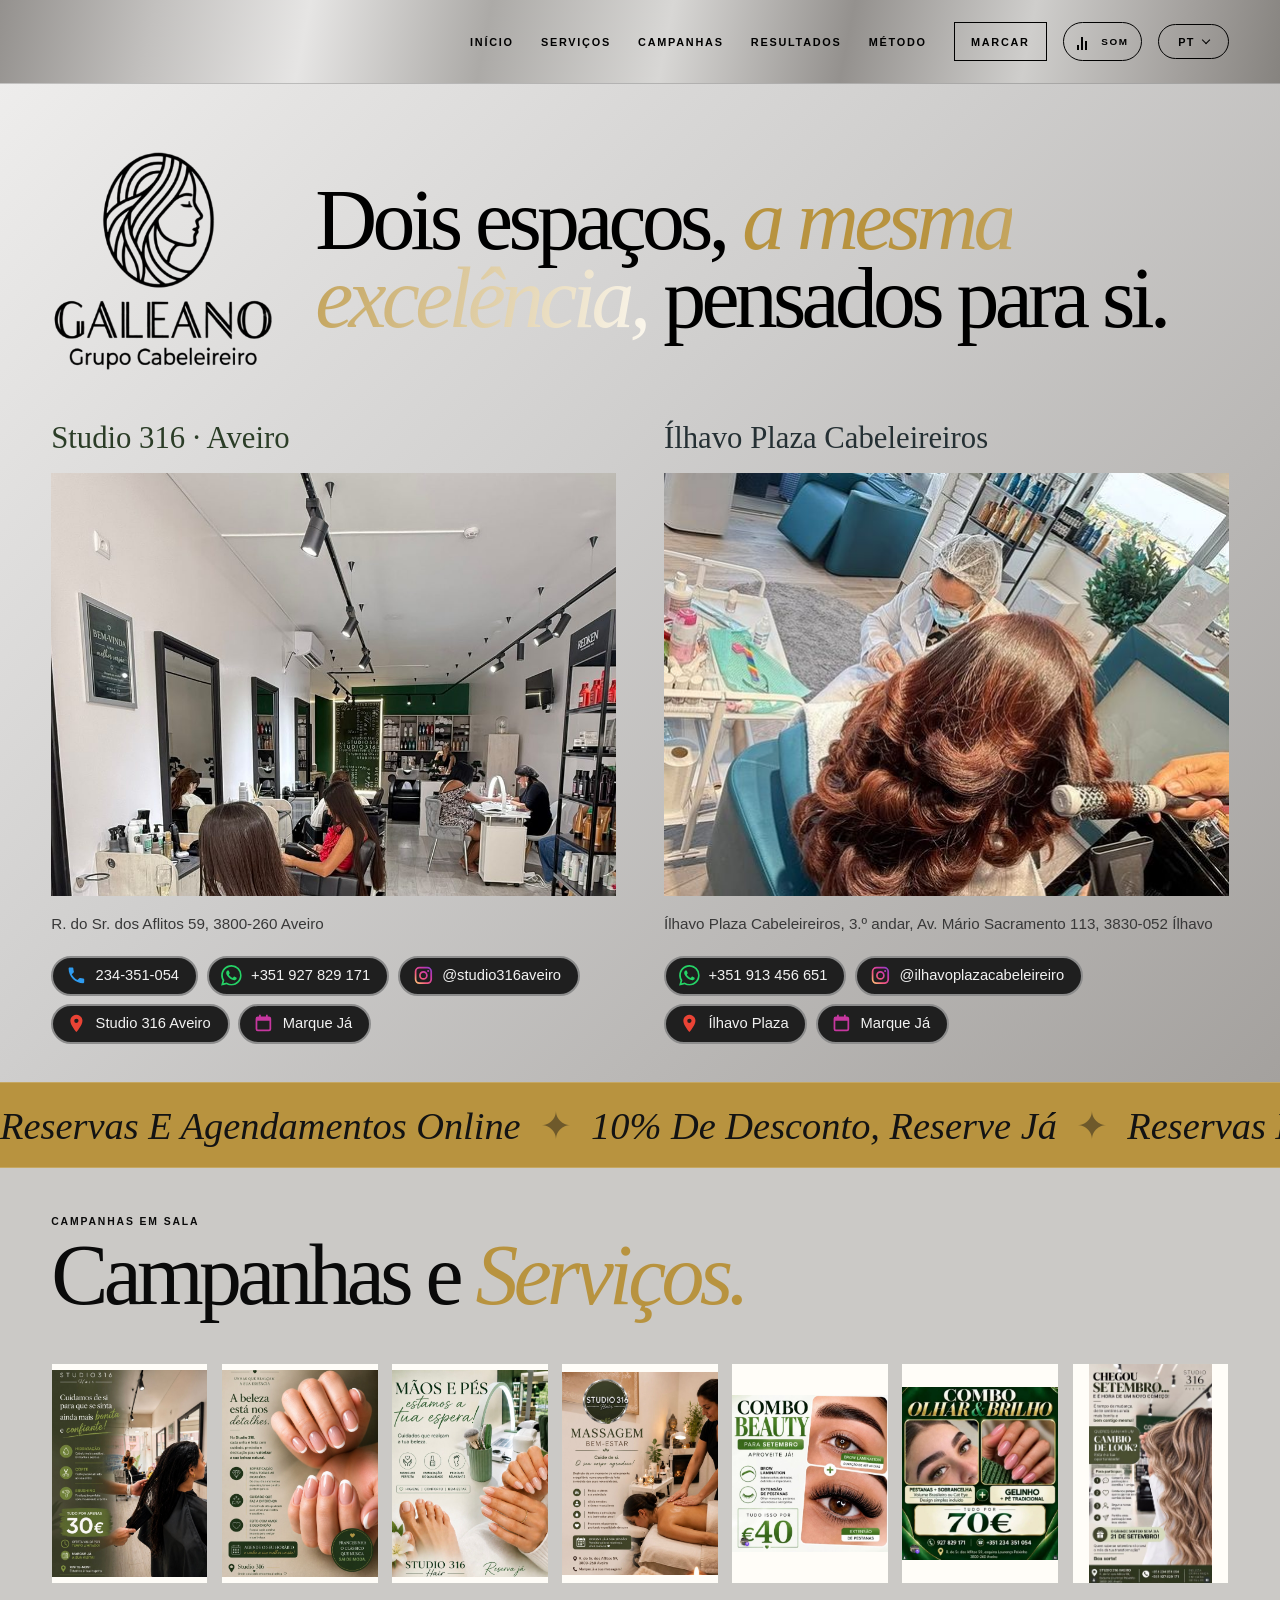
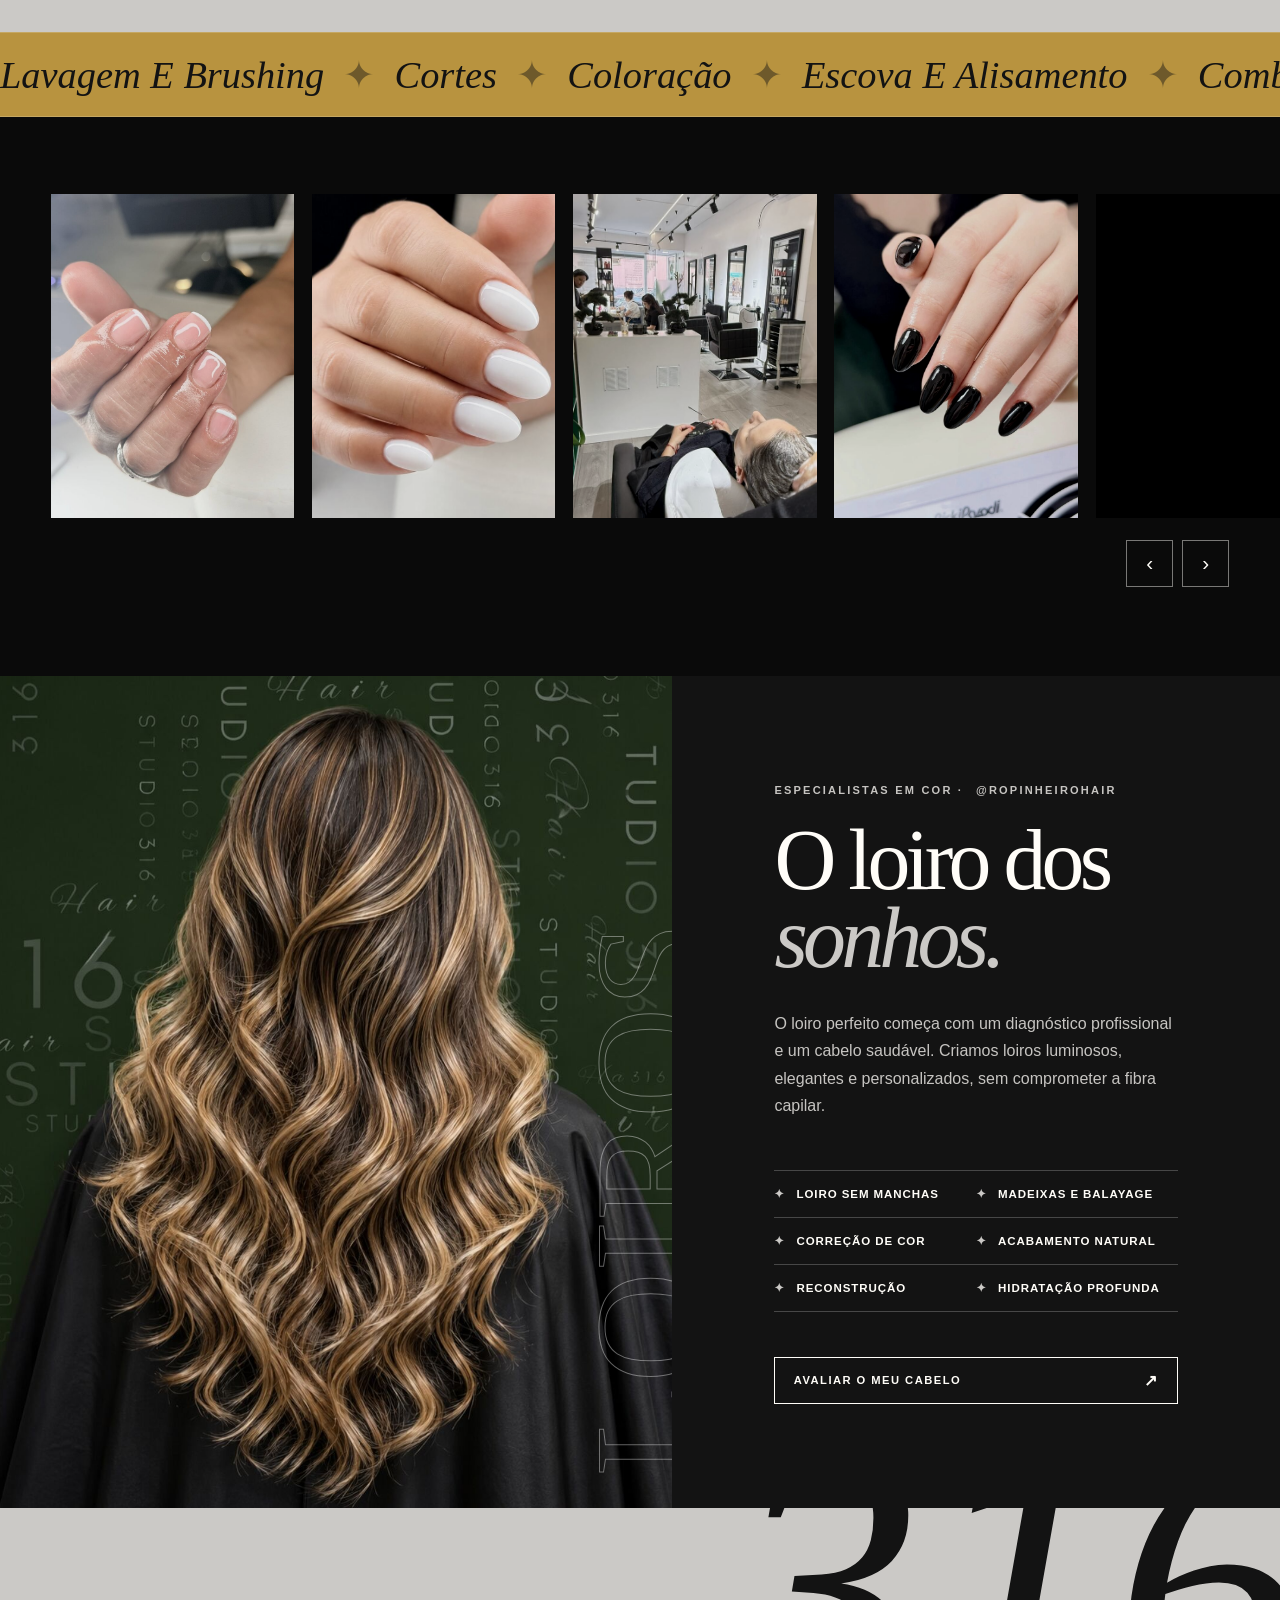
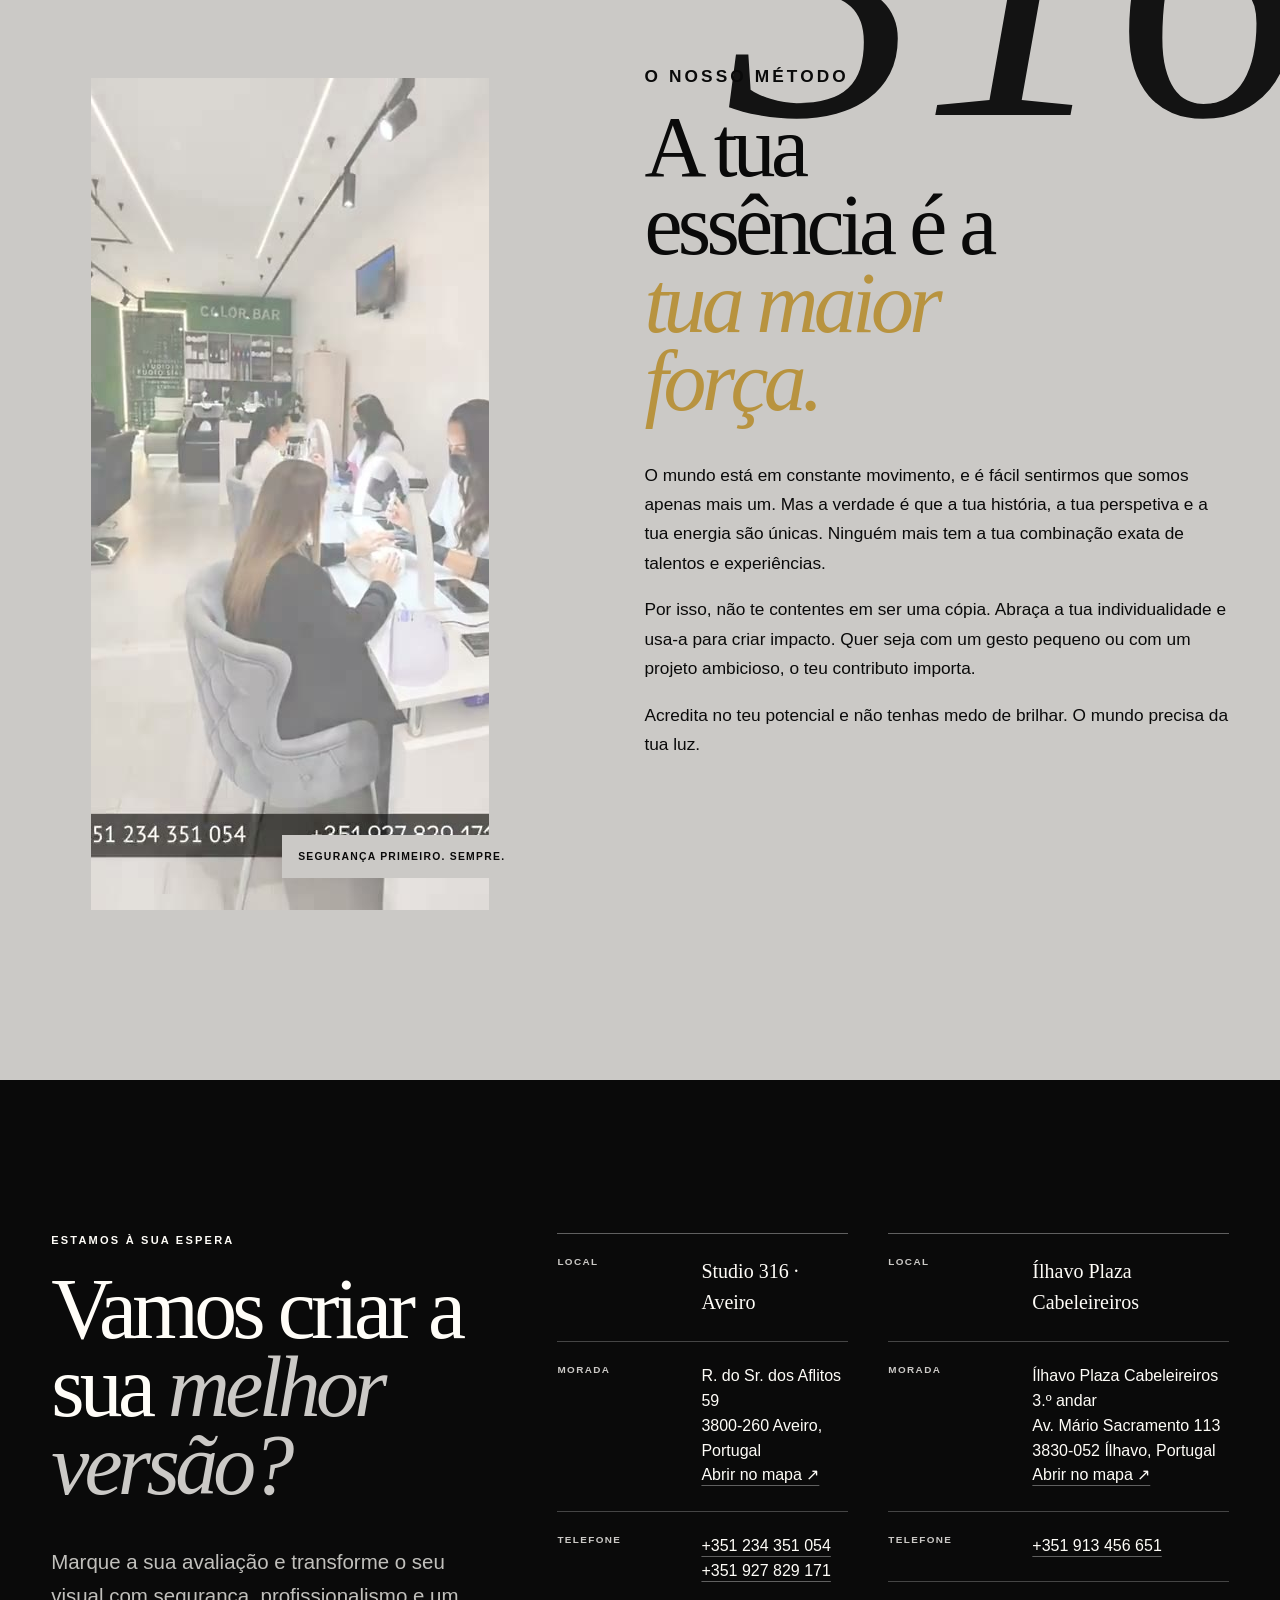
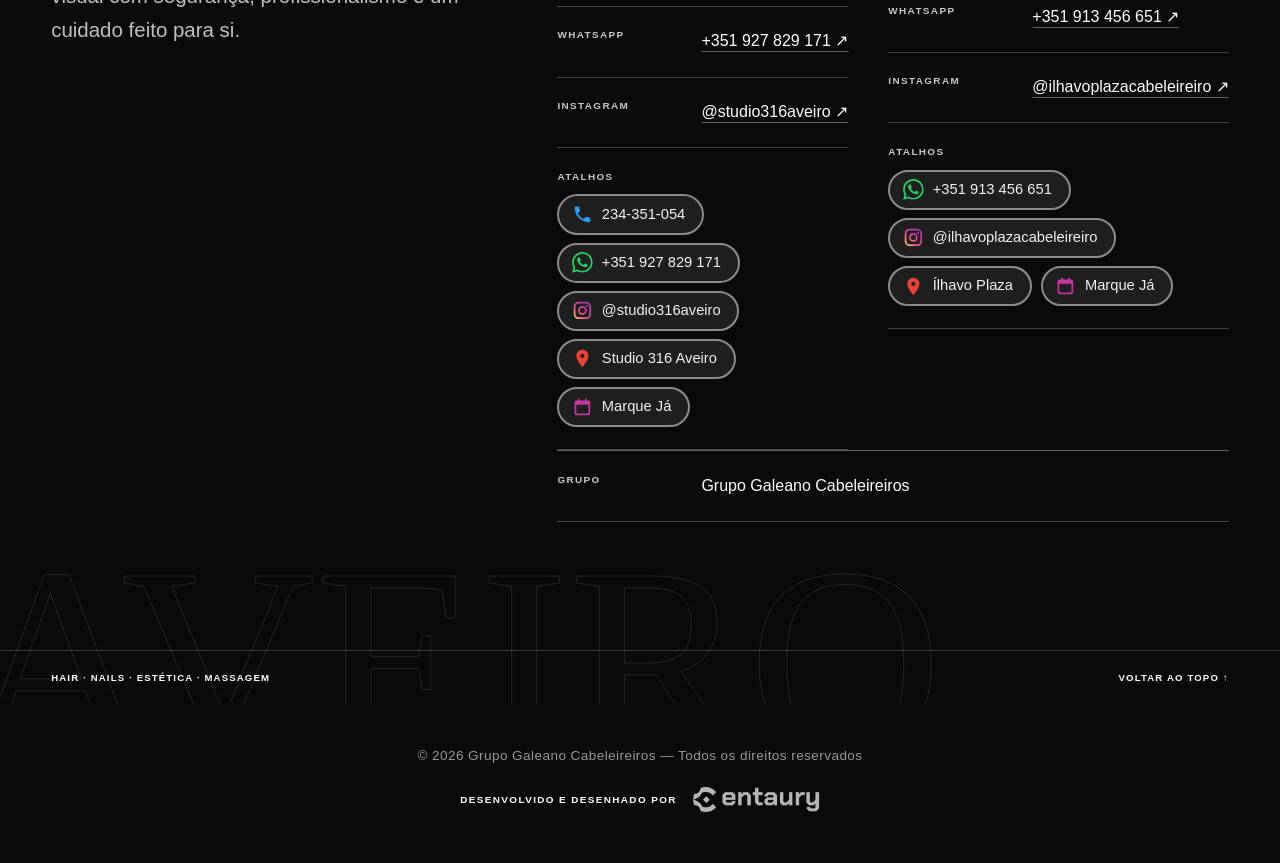
==== commit 380de81e: "F2+F3: escala de breakpoints, acessibilidade movel e convencao de nomes Fase 2 - Breakpoints passam " ====
--- a/index.html
+++ b/index.html
@@ -62,409 +62,9 @@
     ]
   }
   </script>
+  <link rel="stylesheet" href="assets/css/tokens.css">
   <link rel="stylesheet" href="assets/css/base.css">
-  <style>
-    @property --split {
-      syntax: "<percentage>";
-      inherits: true;
-      initial-value: 50%;
-    }
-    :root {
-      --ink: #131313;
-      --ink-deep: #0A0A0A;
-      --leaf: #B8933F;
-      --brass: #CBC9C6;
-      --ivory: #E8DCC4;
-      --paper: #fffdf8;
-      --rose: #B8933F;
-      --charcoal: #131313;
-      --gold: #B8933F;
-      --silver: #CFCECD;
-      --silver-deep: #A4A19E;
-      /* aco escovado, amostrado da foto do cliente */
-      --steel-hi: #E6E5E4;
-      --steel-light: #C2C0BE;
-      --steel: #94918E;
-      --steel-deep: #86837F;
-      --line: color-mix(in srgb, var(--ink) 22%, transparent);
-      --pad: clamp(1.25rem, 4vw, 4.5rem);
-      --display: Georgia, "Times New Roman", serif;
-      --sans: Arial, Helvetica, sans-serif;
-    }
-    html { scroll-behavior: smooth; background: var(--ivory); }
-    body {
-      margin: 0;
-      overflow-x: hidden;
-      background: var(--ivory);
-      color: var(--ink);
-      font-family: var(--sans);
-      -webkit-font-smoothing: antialiased;
-    }
-    body.menu-open { overflow: hidden; }
-    button { color: inherit; font: inherit; }
-    ::selection { background: var(--brass); color: var(--ink-deep); }
-    :focus-visible { outline: 3px solid var(--brass); outline-offset: 4px; }
-
-    .skip-link {
-      position: fixed; z-index: 999; left: 1rem; top: 1rem;
-      padding: .75rem 1rem; background: var(--paper); color: var(--ink);
-      transform: translateY(-180%); transition: transform .2s;
-    }
-    .skip-link:focus { transform: none; }
-
-    .topline {
-      position: fixed; z-index: 120; top: 0; left: 0; width: 0; height: 3px;
-      background: var(--brass); pointer-events: none;
-    }
-
-    .header {
-      position: fixed; z-index: 100; inset: 0 0 auto;
-      display: grid; grid-template-columns: 1fr auto 1fr; align-items: center;
-      height: 6.4rem; padding: 0 var(--pad); color: #000;
-      background: linear-gradient(101deg,
-        var(--steel) 0%, var(--steel-light) 12%, var(--steel-hi) 24%, #ACAAA7 38%,
-        #D8D7D5 52%, var(--steel) 66%, #CFCECC 80%, #A3A09D 92%, var(--steel-deep) 100%);
-      transition: background .25s, color .25s, height .25s, box-shadow .25s;
-    }
-    .header.scrolled {
-      height: 5.2rem; color: #000;
-      background: linear-gradient(101deg,
-        var(--steel) 0%, var(--steel-light) 12%, var(--steel-hi) 24%, #ACAAA7 38%,
-        #D8D7D5 52%, var(--steel) 66%, #CFCECC 80%, #A3A09D 92%, var(--steel-deep) 100%);
-      box-shadow: 0 1px 0 color-mix(in srgb, #000 18%, transparent); backdrop-filter: blur(14px);
-    }
-    .nav a, .menu-toggle {
-      font-size: .68rem; font-weight: 700; letter-spacing: .16em; text-transform: uppercase;
-    }
-    .nav-local { display: none; }
-    .header-actions { grid-column: 3; justify-self: end; display: flex; align-items: center; gap: 1rem; padding-left: 2rem; }
-    .nav { display: flex; align-items: center; gap: 1.7rem; }
-    .nav a { position: relative; }
-    .nav a::after { content: ""; position: absolute; inset: auto 0 -.4rem; height: 1px; background: currentColor; transform: scaleX(0); transform-origin: right; transition: transform .25s; }
-    .nav a:hover::after { transform: scaleX(1); transform-origin: left; }
-    .nav .nav-cta { padding: .8rem 1rem; border: 1px solid currentColor; }
-    .nav .nav-cta::after { display: none; }
-    .menu-toggle { display: none; border: 0; background: transparent; padding: .7rem 0; cursor: pointer; }
-    .language-toggle {
-      display: flex; align-items: center; justify-content: center; gap: .5rem; min-width: 4.4rem;
-      padding: .68rem .8rem; border: 1px solid currentColor; border-radius: 999px;
-      background: transparent; color: inherit; cursor: pointer;
-      font-size: .68rem; font-weight: 800; letter-spacing: .13em; text-transform: uppercase;
-    }
-    .language-toggle::after { content: ""; width: .38rem; height: .38rem; border: solid currentColor; border-width: 0 1px 1px 0; transform: translateY(-2px) rotate(45deg); transition: transform .2s; }
-    .language-list {
-      position: absolute; right: 0; top: calc(100% + .55rem); width: 13.7rem; margin: 0; padding: .45rem;
-      list-style: none; border: 1px solid var(--line); border-radius: 1rem;
-      background: var(--paper); color: var(--ink); box-shadow: 0 1.2rem 3rem rgb(11 35 30 / 20%);
-      opacity: 0; visibility: hidden; transform: translateY(-.4rem); transition: opacity .2s, visibility .2s, transform .2s;
-    }
-    .language-option {
-      display: flex; justify-content: space-between; width: 100%; padding: .72rem .8rem;
-      border: 0; border-radius: .6rem; background: transparent; color: inherit; cursor: pointer;
-      font-size: .88rem; text-align: left;
-    }
-    .language-option:hover, .language-option.active { background: #e7ecea; }
-    .language-option small { color: #82908d; font-size: .65rem; letter-spacing: .14em; }
-
-    .sound-toggle {
-      display: flex; align-items: center; justify-content: center; gap: .55rem; min-width: 4.6rem;
-      padding: .68rem .8rem; border: 1px solid currentColor; border-radius: 999px;
-      background: transparent; color: inherit; cursor: pointer;
-      transition: transform .2s, background .2s, color .2s;
-    }
-    .sound-toggle:hover { transform: translateY(-2px); background: var(--paper); color: var(--ink); }
-    .sound-bars { display: flex; align-items: end; gap: 2px; width: 1rem; height: 1rem; }
-    .sound-bars i { width: 2px; height: 30%; background: currentColor; transform-origin: bottom; }
-    .sound-bars i:nth-child(2) { height: 80%; }
-    .sound-bars i:nth-child(3) { height: 52%; }
-    .sound-toggle.playing .sound-bars i { animation: soundbar .8s ease-in-out infinite alternate; }
-    .sound-toggle.playing .sound-bars i:nth-child(2) { animation-delay: -.45s; }
-    .sound-toggle.playing .sound-bars i:nth-child(3) { animation-delay: -.2s; }
-    .sound-copy { display: grid; gap: .1rem; text-align: left; }
-    .sound-copy strong { font-size: .62rem; letter-spacing: .16em; text-transform: uppercase; }
-    .sound-copy small { display: none; }
-    @keyframes soundbar { from { transform: scaleY(.3); } to { transform: scaleY(1); } }
-    .eyebrow {
-      display: flex; align-items: center; gap: .8rem; margin: 0 0 1.4rem;
-      font-size: .69rem; font-weight: 700; letter-spacing: .2em; line-height: 1.4; text-transform: uppercase;
-    }
-    /* .eyebrow::before removido */
-    h1, h2, h3, p { margin-top: 0; }
-    h1 {
-      max-width: 13ch; margin-bottom: 1.6rem; font-family: var(--display);
-      font-size: clamp(3.8rem, 8.5vw, 9rem); font-weight: 400; line-height: .84; letter-spacing: -.065em;
-    }
-    h1 em {
-      color: var(--rose); font-weight: 400;
-      background: linear-gradient(100deg, var(--rose) 15%, var(--paper) 48%, var(--rose) 78%);
-      background-size: 220% auto; -webkit-background-clip: text; background-clip: text; -webkit-text-fill-color: transparent;
-      animation: hair-shine 5.5s ease-in-out infinite;
-    }
-    @keyframes mark-breathe { 0%, 100% { opacity: .52; transform: translateY(0); } 50% { opacity: .72; transform: translateY(-.8rem); } }
-    .button {
-      display: inline-flex; align-items: center; justify-content: space-between; gap: 2.2rem;
-      min-width: 13rem; min-height: 2.75rem; padding: .8rem 1.15rem; border: 1px solid currentColor;
-      font-size: .7rem; font-weight: 800; letter-spacing: .13em; text-transform: uppercase;
-      transition: background .2s, color .2s, transform .2s;
-    }
-    .button::after { content: "↗"; font-size: 1rem; }
-    .button:hover { transform: translateY(-2px); background: var(--paper); color: var(--ink); }
-
-    .locations {
-      display: grid; grid-template-columns: 1fr 1fr; gap: clamp(1.5rem, 4vw, 3rem);
-      padding: clamp(5rem, 10vw, 9rem) var(--pad) clamp(1.5rem, 3vw, 2.5rem); color: #000; --ink: #000;
-      background: linear-gradient(135deg, #F0EFEE 0%, var(--silver) 45%, var(--silver-deep) 100%);
-    }
-    .locations-head { grid-column: 1 / -1; display: flex; align-items: center; justify-content: center; gap: 2.5rem; }
-    .locations-logo { width: 14rem; height: auto; flex-shrink: 0; filter: brightness(0); }
-    .locations-head .section-heading { margin-bottom: 0; text-align: left; color: #000; }
-    .locations-head .section-heading em { color: var(--gold); font-style: italic; }
-    .local { display: grid; grid-template-rows: auto auto 1fr; gap: 1rem; min-width: 0; }
-    .local-title { margin: 0; font-family: var(--display); font-size: clamp(1.5rem, 2.4vw, 2.1rem); font-weight: 400; line-height: 1.15; }
-    .local-title a { color: inherit; text-decoration: none; border-bottom: 1px solid transparent; transition: border-color .2s; }
-    .local-title a:hover, .local-title a:focus-visible { border-bottom-color: currentColor; }
-    #aveiro .local-title { color: #2B3D27; }
-    #ilhavo .local-title { color: #253034; }
-    .local-main { aspect-ratio: 4 / 3; overflow: hidden; background: var(--ink); }
-    .local-main img { transition: opacity .2s, transform .6s cubic-bezier(.2,.7,.3,1); }
-    .local-main a { display: block; height: 100%; }
-    .local-main a:hover img, .local-main a:focus-visible img { transform: scale(1.04); }
-    @media (prefers-reduced-motion: reduce) { .local-main a:hover img, .local-main a:focus-visible img { transform: none; } }
-    .carousel-dot { width: .5rem; height: .5rem; padding: 0; border: 0; border-radius: 999px; background: rgb(255 255 255 / 55%); cursor: pointer; transition: background .2s, transform .2s; }
-    .carousel-dot.active { background: #fff; transform: scale(1.3); }
-    .carousel-single .carousel-arrow, .carousel-single .carousel-dots { display: none; }
-    .local-info p { margin: 0 0 .4rem; font-size: .95rem; line-height: 1.6; color: color-mix(in srgb, var(--ink) 78%, white); }
-
-    .flyers { padding: clamp(2rem, 4vw, 3rem) var(--pad) clamp(2rem, 4vw, 3rem); background: var(--brass); color: var(--ink-deep); }
-    .flyers-head .section-heading em { color: var(--gold); }
-    .flyers-head { margin-bottom: 3rem; }
-    .flyers-head .section-heading { margin-bottom: 0; }
-    .galeria { position: relative; padding: clamp(3rem, 6vw, 5rem) 0 clamp(3.5rem, 7vw, 6rem); background: var(--ink-deep); }
-    .galeria-rail { overflow-x: auto; overscroll-behavior-x: contain; scroll-snap-type: x proximity;
-      scrollbar-width: none; padding-inline: var(--pad); }
-    .galeria-rail::-webkit-scrollbar { display: none; }
-    .galeria-track { display: flex; gap: clamp(.8rem, 1.4vw, 1.4rem); width: max-content; }
-    .galeria-foto { position: relative; flex: 0 0 clamp(11rem, 19vw, 17rem); margin: 0; aspect-ratio: 3 / 4;
-      overflow: clip; scroll-snap-align: center; cursor: zoom-in; background: #000;
-      transition: transform .5s cubic-bezier(.2,.7,.3,1), box-shadow .5s; }
-    .galeria-foto img { transition: transform .8s cubic-bezier(.2,.7,.3,1), filter .5s; filter: saturate(.78) contrast(1.04) brightness(.92); }
-    .galeria-foto::after { content: ""; position: absolute; inset: 0; pointer-events: none;
-      background: linear-gradient(200deg, rgb(255 255 255 / 22%) 0%, transparent 38%);
-      opacity: 0; transition: opacity .5s; }
-    .galeria-foto:hover, .galeria-foto:focus-within { transform: translateY(-.5rem); box-shadow: 0 1.6rem 3rem rgb(0 0 0 / 55%); }
-    .galeria-foto:hover img { transform: scale(1.09); filter: saturate(1.06) contrast(1) brightness(1); }
-    .galeria-foto:hover::after { opacity: 1; }
-    .galeria-nav { display: flex; justify-content: flex-end; gap: .6rem; margin-top: 1.4rem; padding-inline: var(--pad); }
-    .galeria-seta { width: 2.9rem; height: 2.9rem; border: 1px solid color-mix(in srgb, var(--paper) 45%, transparent);
-      background: none; color: var(--paper); font-size: 1.3rem; line-height: 1; cursor: pointer;
-      transition: background .25s, color .25s, border-color .25s; }
-    .galeria-seta:hover, .galeria-seta:focus-visible { background: var(--brass); border-color: var(--brass); color: var(--ink-deep); }
-    @media (prefers-reduced-motion: reduce) {
-      .galeria-foto, .galeria-foto img { transition: none; }
-      .galeria-foto:hover img { transform: none; }
-    }
-    .flyer-rail { overflow: visible; }
-    .flyer-track { display: grid; grid-template-columns: repeat(7, minmax(0, 1fr)); gap: clamp(.6rem, 1vw, 1.2rem); width: auto; }
-    .flyer { margin: 0; cursor: zoom-in; }
-    .flyer img { transition: transform .45s ease; }
-    .flyer { overflow: clip; }
-    .flyer:hover img, .flyer:focus-within img { transform: scale(1.08); }
-    @media (prefers-reduced-motion: reduce) { .flyer img { transition: none; } .flyer:hover img { transform: none; } }
-    @media (max-width: 1200px) { .flyer-track { grid-template-columns: repeat(4, minmax(0, 1fr)); } }
-    @media (max-width: 820px) { .flyer-track { grid-template-columns: repeat(3, minmax(0, 1fr)); } }
-    @media (max-width: 560px) { .flyer-track { grid-template-columns: repeat(2, minmax(0, 1fr)); } }
-    .lightbox:not([open]) { display: none; }
-    .lightbox[open] { position: fixed; inset: 0; z-index: 90; display: grid; place-items: center; padding: 4vmin;
-      width: 100%; height: 100%; max-width: none; max-height: none; margin: 0;
-      background: color-mix(in srgb, var(--ink-deep) 88%, black); border: 0; }
-    .lightbox::backdrop { background: transparent; }
-    .lightbox img { max-width: min(92vw, 60rem); max-height: 92vh; width: auto; height: auto; }
-    .lightbox-close { position: absolute; top: 1.2rem; right: 1.4rem; width: 2.6rem; height: 2.6rem; border: 1px solid var(--paper);
-      background: none; color: var(--paper); font-size: 1.2rem; line-height: 1; cursor: pointer; }
-    .flyer img { aspect-ratio: 4 / 5; object-fit: contain; background: var(--paper); border: 1px solid var(--line); }
-    .flyer figcaption { margin-top: .8rem; font-size: .62rem; font-weight: 800; letter-spacing: .14em; text-transform: uppercase; color: var(--leaf); }
-
-    .intro {
-      display: grid; grid-template-columns: .65fr 1.35fr; gap: clamp(2rem, 7vw, 8rem);
-      padding: clamp(6rem, 12vw, 11rem) var(--pad); background: var(--paper);
-    }
-    .section-tag { font-size: .65rem; font-weight: 800; letter-spacing: .18em; text-transform: uppercase; }
-    .intro h2, .section-heading {
-      margin-bottom: 2.5rem; font-family: var(--display); font-size: clamp(3rem, 6.7vw, 7.2rem);
-      font-weight: 400; line-height: .91; letter-spacing: -.055em;
-    }
-    h1.section-heading { max-width: none; }
-    .intro h2 em, .section-heading em { color: var(--brass); font-weight: 400; }
-    .intro-copy { display: grid; grid-template-columns: 1fr 1fr; gap: 2rem; max-width: 52rem; }
-    .intro-copy p { margin: 0; font-size: clamp(1rem, 1.35vw, 1.22rem); line-height: 1.65; color: color-mix(in srgb, var(--ink) 78%, white); }
-
-    .marquee {
-      overflow: hidden; padding: 1.2rem 0; background: var(--gold); color: var(--ink); border-block: 1px solid rgb(255 255 255 / 18%);
-    }
-    .marquee-track > span { display: flex; align-items: baseline; font-family: var(--display); font-size: clamp(1.55rem, 3vw, 3rem); font-style: italic; white-space: nowrap; }
-    .mq { display: block; }
-    .marquee-services { text-transform: capitalize; }
-    .mq::after { content: "\2726"; margin-inline: .5em; color: color-mix(in srgb, var(--ink) 45%, transparent); font-style: normal; }
-    .marquee-link { display: block; color: inherit; text-decoration: none; transition: background .25s; text-transform: capitalize; }
-    .marquee-link:hover, .marquee-link:focus-visible { background: color-mix(in srgb, var(--gold) 82%, black); }
-    .services .section-heading em { color: var(--leaf); }
-    .services-head .section-heading { max-width: 10ch; margin: 0; }
-
-    .feature {
-      display: grid; grid-template-columns: 1.05fr .95fr; min-height: 52rem; background: var(--ink); color: var(--paper);
-    }
-    .feature-media { position: relative; min-height: 45rem; overflow: hidden; }
-    .feature-media::after { content: "LOIROS"; position: absolute; right: -2rem; bottom: 2rem; font-family: var(--display); font-size: clamp(5rem, 12vw, 13rem); line-height: .7; color: transparent; -webkit-text-stroke: 1px rgb(255 255 255 / 38%); transform: rotate(-90deg) translateX(100%); transform-origin: right bottom; }
-    .feature-media img { object-position: center top; }
-    .feature-copy { display: flex; flex-direction: column; justify-content: center; padding: clamp(4rem, 8vw, 8rem); }
-    .feature-copy .section-heading { margin-bottom: 2rem; }
-    .feature-copy > p { max-width: 34rem; line-height: 1.7; color: rgb(255 253 248 / 76%); }
-    .checks { display: grid; grid-template-columns: 1fr 1fr; gap: 0; margin: 2.2rem 0 2.8rem; border-top: 1px solid rgb(255 255 255 / 22%); }
-    .checks span { padding: 1rem .5rem 1rem 0; border-bottom: 1px solid rgb(255 255 255 / 22%); font-size: .72rem; font-weight: 700; letter-spacing: .08em; text-transform: uppercase; }
-    .checks span::before { content: "✦"; margin-right: .7rem; color: var(--brass); }
-
-
-    .diagnosis {
-      position: relative; display: grid; grid-template-columns: .9fr 1.1fr; gap: clamp(3rem, 9vw, 10rem);
-      padding: clamp(6rem, 12vw, 12rem) var(--pad); background: var(--brass); color: var(--ink-deep); overflow: hidden;
-    }
-    .diagnosis::before { content: "316"; position: absolute; right: -2vw; top: -6vw; font-family: var(--display); font-size: clamp(12rem, 30vw, 32rem); font-style: italic; line-height: .8; color: var(--ink); pointer-events: none; }
-    .diagnosis-media { position: relative; z-index: 1; align-self: start; height: min(72vw, 52rem); }
-    .diagnosis-media img { object-position: center; }
-    .diagnosis-media figcaption { position: absolute; right: -2rem; bottom: 2rem; padding: 1rem; background: var(--brass); color: var(--ink-deep); font-size: .65rem; font-weight: 800; letter-spacing: .12em; text-transform: uppercase; }
-    .diagnosis-copy { position: relative; z-index: 1; align-self: start; }
-    .diagnosis-copy .section-heading { max-width: 9ch; }
-    .diagnosis-copy .section-heading em { color: var(--gold); }
-    .diagnosis-copy > p { max-width: 38rem; font-size: 1.08rem; line-height: 1.7; }
-    .lookbook .section-heading em { color: var(--leaf); }
-    .lookbook-head .section-heading { margin: 0; }
-    .look-like {
-      position: absolute; z-index: 4; top: 1rem; right: 1rem; display: grid; place-items: center;
-      width: 2.8rem; height: 2.8rem; padding: 0; border: 1px solid rgb(255 255 255 / 62%); border-radius: 50%;
-      background: rgb(11 35 30 / 48%); color: var(--paper); cursor: pointer; backdrop-filter: blur(10px);
-      opacity: 0; transform: translateY(-.5rem) scale(.88); transition: opacity .2s, transform .25s, background .2s, color .2s;
-    }
-    .shot:hover .look-like, .look-like:focus-visible, .look-like.liked { opacity: 1; transform: none; }
-    .look-like:hover { transform: scale(1.08); }
-    .look-like.liked { background: var(--brass); color: var(--ink-deep); border-color: var(--brass); }
-    .look-like svg { width: 1.25rem; height: 1.25rem; fill: none; stroke: currentColor; stroke-width: 1.7; }
-    .look-like.liked svg { fill: currentColor; }
-    @keyframes sparkle-burst { from { opacity: 1; transform: translate(-50%, -50%) scale(.4); } to { opacity: 0; transform: translate(calc(-50% + var(--dx)), calc(-50% + var(--dy))) rotate(var(--spin)) scale(1.25); } }
-
-    @keyframes heading-kinetic {
-      from { opacity: .08; filter: blur(10px); clip-path: inset(0 100% 0 0); transform: translateX(-7vw) skewX(-7deg); }
-      to { opacity: 1; filter: blur(0); clip-path: inset(0); transform: none; }
-    }
-    @keyframes service-enter { from { opacity: .15; transform: translateX(-5rem); } to { opacity: 1; transform: none; } }
-    @keyframes image-parallax { from { transform: scale(1.14) translateY(4%); } to { transform: scale(1.14) translateY(-4%); } }
-    @supports (animation-timeline: view()) {
-      @media (prefers-reduced-motion: no-preference) {
-        .section-heading {
-          animation: heading-kinetic linear both;
-          animation-timeline: view();
-          animation-range: entry 0% cover 34%;
-        }
-        .feature-media img, .diagnosis-media img, .diagnosis-media video {
-          animation: image-parallax linear both;
-          animation-timeline: view();
-          animation-range: entry 0% exit 100%;
-        }
-      }
-    }
-    .motion-fallback .section-heading, .motion-fallback .service { opacity: 0; transform: translateY(2.5rem); transition: opacity .75s, transform .75s cubic-bezier(.2,.8,.2,1); }
-    .motion-fallback .section-heading.trend-visible, .motion-fallback .service.trend-visible { opacity: 1; transform: none; }
-
-    .contact-section { position: relative; overflow: hidden; background: var(--ink-deep); color: var(--paper); }
-    .contact-section::before { content: "AVEIRO"; position: absolute; left: -3vw; bottom: -4vw; font-family: var(--display); font-size: 21vw; line-height: .7; color: transparent; -webkit-text-stroke: 1px rgb(255 255 255 / 11%); pointer-events: none; }
-    .contact-lead { max-width: 39rem; font-size: clamp(1.05rem, 1.6vw, 1.35rem); line-height: 1.65; color: rgb(255 253 248 / 75%); }
-    .contact-row dt { font-size: .62rem; font-weight: 800; letter-spacing: .14em; text-transform: uppercase; color: var(--brass); }
-    .badges-contact a { text-decoration: none; }
-
-    .reveal { opacity: 1; transform: none; }
-
-    @media (max-width: 980px) {
-      .locations { grid-template-columns: 1fr; }
-      .header { grid-template-columns: 1fr auto; }
-      .nav-local { display: block; }
-      .header-actions { grid-column: 2; gap: .8rem; }
-      .menu-toggle { display: block; justify-self: end; color: inherit; }
-      .nav {
-        position: fixed; inset: 0; z-index: -1; display: flex; flex-direction: column; justify-content: center;
-        justify-self: stretch; width: 100vw; max-width: none; height: 100dvh;
-        gap: 2.2rem; padding: 6rem var(--pad); background: var(--ink-deep); color: var(--paper);
-        opacity: 0; visibility: hidden; transform: translateY(-1rem); transition: opacity .25s, visibility .25s, transform .25s;
-      }
-      .nav.open { z-index: -1; opacity: 1; visibility: visible; transform: none; }
-      .nav a { font-family: var(--display); font-size: clamp(2.5rem, 8vw, 5rem); font-weight: 400; letter-spacing: -.04em; text-transform: none; }
-      .nav .nav-cta { padding: 0; border: 0; }
-      .language-list { position: fixed; right: 1rem; top: 4.5rem; width: min(13.7rem, calc(100vw - 2rem)); }
-      .intro { grid-template-columns: 1fr; }
-      .feature, .diagnosis, .contact-wrap { grid-template-columns: 1fr; }
-      .feature-copy { grid-row: 1; }
-      .feature-media { min-height: 40rem; }
-      .diagnosis-media { width: min(82%, 40rem); height: 42rem; }
-    }
-
-    @media (max-width: 640px) {
-      .locations-head { flex-direction: column; align-items: flex-start; gap: 1rem; }
-      .locations-logo { width: 9rem; }
-      .header { height: 4.9rem; }
-      .header.scrolled { height: 4.5rem; }
-      .header-actions { gap: .65rem; }
-      .language-toggle { min-width: 3.8rem; padding: .58rem .65rem; }
-      .sound-toggle { min-width: 2.65rem; width: 2.65rem; height: 2.45rem; padding: .55rem; }
-      .sound-copy { display: none; }
-      h1 { font-size: clamp(3.4rem, 16vw, 5.3rem); }
-      .button { width: 100%; }
-      .intro-copy { grid-template-columns: 1fr; }
-      .feature-media { min-height: 34rem; }
-      .feature-copy { padding-inline: var(--pad); }
-      .checks { grid-template-columns: 1fr; }
-      .diagnosis-media { width: calc(100% - 1.5rem); height: 30rem; }
-      .diagnosis-media figcaption { right: -.75rem; bottom: 1rem; }
-      .look-like { opacity: 1; transform: none; }
-      .contact-row { grid-template-columns: 1fr; gap: .45rem; }
-      .contact-cards { grid-template-columns: 1fr; }
-      .footer { flex-direction: column; }
-    }
-
-    @keyframes spotlight-drift { from { transform: translate3d(-6%, -2%, 0); } to { transform: translate3d(7%, 4%, 0); } }
-
-    @media (prefers-reduced-motion: reduce) {
-      html { scroll-behavior: auto; }
-      *, *::before, *::after { animation-duration: .01ms !important; animation-iteration-count: 1 !important; transition-duration: .01ms !important; }
-      .reveal { opacity: 1; transform: none; }
-    }
-
-    /* --- afinacao para telemovel --- */
-
-    @supports (height: 100dvh) {
-      .lightbox img { max-height: 92dvh; }
-    }
-    @media (max-width: 640px) {
-      :root { --pad: max(1.25rem, env(safe-area-inset-left, 0px), env(safe-area-inset-right, 0px)); }
-      .contact-row a, .local-info a, .footer a, .diagnosis-copy a, .feature-copy a { display: inline-block; padding-block: .3rem; }
-      .diagnosis-media figcaption, .feature-media figcaption { right: 0; }
-    }
-
-    /* --- alvos tacteis: minimo 44x44 em toque. Override, fica no fim. --- */
-    @media (pointer: coarse) {
-      .menu-toggle { min-height: 44px; min-width: 44px; padding-block: .95rem; }
-      .language-toggle { min-height: 44px; }
-      .language-option { min-height: 44px; }
-      .sound-toggle { min-height: 44px; min-width: 44px; }
-      .skip-link, .top-back, .brand { min-height: 44px; display: inline-flex; align-items: center; }
-      .badge { min-height: 44px; }
-      .footer a, .footer span a { min-height: 44px; display: inline-flex; align-items: center; }
-      .nav a { min-height: 44px; display: flex; align-items: center; }
-      .contact-row dd a, .local-info a, .feature-copy a, .diagnosis-copy a, .intro-copy a,
-      .local-title a, .signature-credit a, .signature-copy a, p.eyebrow a {
-        display: inline-flex; align-items: center; min-height: 44px;
-      }
-      .galeria-seta, .lightbox-close, .look-like { min-height: 44px; min-width: 44px; }
-      .look-like { opacity: 1; transform: none; }
-    }
-  </style>
+  <link rel="stylesheet" href="assets/css/paginas/index.css">
 </head>
 <body>
   <svg width="0" height="0" aria-hidden="true" focusable="false" style="position:absolute">
@@ -572,13 +172,13 @@
       </div>
       <div class="flyer-rail" data-rail>
         <div class="flyer-track">
-          <figure class="flyer"><img src="3921710401537984751.jpg" alt="Panfleto da campanha de tratamento a 30€" width="1050" height="1400"><figcaption>Tratamento 30€</figcaption></figure>
-          <figure class="flyer"><img src="3922932102586318984.jpg" alt="Panfleto de unhas: a beleza está nos detalhes" width="1050" height="1400"><figcaption>Unhas</figcaption></figure>
-          <figure class="flyer"><img src="3933440303245239388.jpg" alt="Panfleto de mãos e pés do Studio 316" width="1050" height="1400"><figcaption>Mãos & pés</figcaption></figure>
-          <figure class="flyer"><img src="3938140371328048420.jpg" alt="Panfleto de massagem e bem-estar do Studio 316" width="1071" height="1400"><figcaption>Massagem</figcaption></figure>
-          <figure class="flyer"><img src="campanhas/combo-beauty.jpg" alt="Combo Beauty de setembro: brow lamination e extensão de pestanas por 40€" width="990" height="1000"><figcaption>Combo Beauty 40€</figcaption></figure>
-          <figure class="flyer"><img src="campanhas/combo-olhar-brilho.jpg" alt="Combo Olhar &amp; Brilho: pestanas, sobrancelha, gelinho e pé tradicional por 70€" width="896" height="1000"><figcaption>Olhar &amp; Brilho 70€</figcaption></figure>
-          <figure class="flyer"><img src="campanhas/sorteio-setembro.jpg" alt="Sorteio de setembro do Studio 316 Aveiro: ganha uma mudança de visual" width="562" height="1000"><figcaption>Sorteio de setembro</figcaption></figure>
+          <figure class="flyer"><img src="3921710401537984751.jpg" alt="Panfleto da campanha de tratamento a 30€" width="1050" height="1400" loading="lazy"><figcaption>Tratamento 30€</figcaption></figure>
+          <figure class="flyer"><img src="3922932102586318984.jpg" alt="Panfleto de unhas: a beleza está nos detalhes" width="1050" height="1400" loading="lazy"><figcaption>Unhas</figcaption></figure>
+          <figure class="flyer"><img src="3933440303245239388.jpg" alt="Panfleto de mãos e pés do Studio 316" width="1050" height="1400" loading="lazy"><figcaption>Mãos & pés</figcaption></figure>
+          <figure class="flyer"><img src="3938140371328048420.jpg" alt="Panfleto de massagem e bem-estar do Studio 316" width="1071" height="1400" loading="lazy"><figcaption>Massagem</figcaption></figure>
+          <figure class="flyer"><img src="campanhas/combo-beauty.jpg" alt="Combo Beauty de setembro: brow lamination e extensão de pestanas por 40€" width="990" height="1000" loading="lazy"><figcaption>Combo Beauty 40€</figcaption></figure>
+          <figure class="flyer"><img src="campanhas/combo-olhar-brilho.jpg" alt="Combo Olhar &amp; Brilho: pestanas, sobrancelha, gelinho e pé tradicional por 70€" width="896" height="1000" loading="lazy"><figcaption>Olhar &amp; Brilho 70€</figcaption></figure>
+          <figure class="flyer"><img src="campanhas/sorteio-setembro.jpg" alt="Sorteio de setembro do Studio 316 Aveiro: ganha uma mudança de visual" width="562" height="1000" loading="lazy"><figcaption>Sorteio de setembro</figcaption></figure>
         </div>
       </div>
     </section>
@@ -602,31 +202,31 @@
       </div>
     </div>
 
-    <section class="galeria" aria-label="Galeria do Studio 316">
-      <div class="galeria-rail" data-galeria>
-        <div class="galeria-track">
-          <figure class="galeria-foto"><img src="galeria/01.jpg" alt="Manicure francesa feita no Studio 316" loading="lazy" decoding="async" width="750" height="1000"></figure>
-          <figure class="galeria-foto"><img src="galeria/02.jpg" alt="Unhas em gel brancas, formato amendoado" loading="lazy" decoding="async" width="512" height="1000"></figure>
-          <figure class="galeria-foto"><img src="galeria/03.jpg" alt="Zona de lavagem do salão, com cliente atendida" loading="lazy" decoding="async" width="563" height="1000"></figure>
-          <figure class="galeria-foto"><img src="galeria/04.jpg" alt="Unhas pretas brilhantes, acabamento espelhado" loading="lazy" decoding="async" width="770" height="1000"></figure>
-          <figure class="galeria-foto"><img src="galeria/05.jpg" alt="Loiro comprido e liso, junto ao color bar" loading="lazy" decoding="async" width="708" height="1000"></figure>
-          <figure class="galeria-foto"><img src="galeria/06.jpg" alt="Vista da sala do Studio 316 em Aveiro" loading="lazy" decoding="async" width="689" height="1000"></figure>
-          <figure class="galeria-foto"><img src="galeria/07.jpg" alt="Loiro curto com raiz esbatida, visto de trás" loading="lazy" decoding="async" width="460" height="1000"></figure>
-          <figure class="galeria-foto"><img src="galeria/08.jpg" alt="Cartaz: cada cabelo tem uma história" loading="lazy" decoding="async" width="618" height="1000"></figure>
-          <figure class="galeria-foto"><img src="galeria/09.jpg" alt="Corte lob loiro, trabalhado em sala" loading="lazy" decoding="async" width="563" height="1000"></figure>
-          <figure class="galeria-foto"><img src="galeria/10.jpg" alt="Cachos definidos em cabelo castanho comprido" loading="lazy" decoding="async" width="1000" height="1000"></figure>
-          <figure class="galeria-foto"><img src="galeria/11.jpg" alt="Equipa a trabalhar numa transformação de cor" loading="lazy" decoding="async" width="563" height="1000"></figure>
-          <figure class="galeria-foto"><img src="galeria/12.jpg" alt="Ondas largas em cabelo castanho comprido" loading="lazy" decoding="async" width="1000" height="1000"></figure>
-          <figure class="galeria-foto"><img src="galeria/13.jpg" alt="Sala do salão com clientes em atendimento" loading="lazy" decoding="async" width="689" height="1000"></figure>
-          <figure class="galeria-foto"><img src="galeria/14.jpg" alt="Loiro polido com brilho, visto de trás" loading="lazy" decoding="async" width="563" height="1000"></figure>
-          <figure class="galeria-foto"><img src="galeria/15.jpg" alt="Cabelo preto liso e comprido, com brilho" loading="lazy" decoding="async" width="460" height="1000"></figure>
-          <figure class="galeria-foto"><img src="galeria/16.jpg" alt="Balayage em ondas compridas" loading="lazy" decoding="async" width="460" height="1000"></figure>
-          <figure class="galeria-foto"><img src="galeria/17.jpg" alt="Posto de manicure do Studio 316" loading="lazy" decoding="async" width="563" height="1000"></figure>
-        </div>
-      </div>
-      <div class="galeria-nav">
-        <button class="galeria-seta" type="button" data-ir="-1" aria-label="Fotografias anteriores">‹</button>
-        <button class="galeria-seta" type="button" data-ir="1" aria-label="Fotografias seguintes">›</button>
+    <section class="strip" aria-label="Galeria do Studio 316">
+      <div class="strip-rail" data-strip>
+        <div class="strip-track">
+          <figure class="strip-photo"><img src="galeria/01.jpg" alt="Manicure francesa feita no Studio 316" loading="lazy" decoding="async" width="750" height="1000"></figure>
+          <figure class="strip-photo"><img src="galeria/02.jpg" alt="Unhas em gel brancas, formato amendoado" loading="lazy" decoding="async" width="512" height="1000"></figure>
+          <figure class="strip-photo"><img src="galeria/03.jpg" alt="Zona de lavagem do salão, com cliente atendida" loading="lazy" decoding="async" width="563" height="1000"></figure>
+          <figure class="strip-photo"><img src="galeria/04.jpg" alt="Unhas pretas brilhantes, acabamento espelhado" loading="lazy" decoding="async" width="770" height="1000"></figure>
+          <figure class="strip-photo"><img src="galeria/05.jpg" alt="Loiro comprido e liso, junto ao color bar" loading="lazy" decoding="async" width="708" height="1000"></figure>
+          <figure class="strip-photo"><img src="galeria/06.jpg" alt="Vista da sala do Studio 316 em Aveiro" loading="lazy" decoding="async" width="689" height="1000"></figure>
+          <figure class="strip-photo"><img src="galeria/07.jpg" alt="Loiro curto com raiz esbatida, visto de trás" loading="lazy" decoding="async" width="460" height="1000"></figure>
+          <figure class="strip-photo"><img src="galeria/08.jpg" alt="Cartaz: cada cabelo tem uma história" loading="lazy" decoding="async" width="618" height="1000"></figure>
+          <figure class="strip-photo"><img src="galeria/09.jpg" alt="Corte lob loiro, trabalhado em sala" loading="lazy" decoding="async" width="563" height="1000"></figure>
+          <figure class="strip-photo"><img src="galeria/10.jpg" alt="Cachos definidos em cabelo castanho comprido" loading="lazy" decoding="async" width="1000" height="1000"></figure>
+          <figure class="strip-photo"><img src="galeria/11.jpg" alt="Equipa a trabalhar numa transformação de cor" loading="lazy" decoding="async" width="563" height="1000"></figure>
+          <figure class="strip-photo"><img src="galeria/12.jpg" alt="Ondas largas em cabelo castanho comprido" loading="lazy" decoding="async" width="1000" height="1000"></figure>
+          <figure class="strip-photo"><img src="galeria/13.jpg" alt="Sala do salão com clientes em atendimento" loading="lazy" decoding="async" width="689" height="1000"></figure>
+          <figure class="strip-photo"><img src="galeria/14.jpg" alt="Loiro polido com brilho, visto de trás" loading="lazy" decoding="async" width="563" height="1000"></figure>
+          <figure class="strip-photo"><img src="galeria/15.jpg" alt="Cabelo preto liso e comprido, com brilho" loading="lazy" decoding="async" width="460" height="1000"></figure>
+          <figure class="strip-photo"><img src="galeria/16.jpg" alt="Balayage em ondas compridas" loading="lazy" decoding="async" width="460" height="1000"></figure>
+          <figure class="strip-photo"><img src="galeria/17.jpg" alt="Posto de manicure do Studio 316" loading="lazy" decoding="async" width="563" height="1000"></figure>
+        </div>
+      </div>
+      <div class="strip-nav">
+        <button class="strip-arrow" type="button" data-ir="-1" aria-label="Fotografias anteriores">‹</button>
+        <button class="strip-arrow" type="button" data-ir="1" aria-label="Fotografias seguintes">›</button>
       </div>
     </section>
 
@@ -719,243 +319,6 @@
     <img alt="">
   </dialog>
   <script src="assets/js/dict.js"></script>
-  <script>
-    if ('scrollRestoration' in history) history.scrollRestoration = 'manual';
-    if (!location.hash) addEventListener('load', () => scrollTo(0, 0));
-
-    const header = document.querySelector('.header');
-    const progress = document.querySelector('.topline');
-    const toggle = document.querySelector('.menu-toggle');
-    const nav = document.querySelector('.nav');
-    const ambience = document.getElementById('ambience');
-    const soundToggle = document.querySelector('.sound-toggle');
-    const soundLabel = soundToggle.querySelector('strong');
-    const languagePicker = document.querySelector('.language-picker');
-    const languageToggle = document.querySelector('.language-toggle');
-    const languageCode = languageToggle.querySelector('span');
-    const languageOptions = [...document.querySelectorAll('.language-option')];
-    const reduceMotion = matchMedia('(prefers-reduced-motion: reduce)').matches;
-
-    if (!reduceMotion) {
-      if (!CSS.supports('animation-timeline: view()')) {
-        document.documentElement.classList.add('motion-fallback');
-        const trendObserver = new IntersectionObserver(entries => entries.forEach(entry => {
-          if (entry.isIntersecting) {
-            entry.target.classList.add('trend-visible');
-            trendObserver.unobserve(entry.target);
-          }
-        }), { threshold: .18 });
-        document.querySelectorAll('.section-heading, .service').forEach(element => trendObserver.observe(element));
-      }
-    }
-
-    const languageIndex = { es: 0, en: 1, de: 2, fr: 3 };
-    const languageMeta = {
-      pt: { html: 'pt-PT', code: 'PT', menu: 'Menu', close: 'Fechar', sound: 'Som', pause: 'Pausa', choose: 'Escolher idioma', play: 'Reproduzir música ambiente', stop: 'Pausar música ambiente', compare: 'Comparar cabelo antes e depois', saveLook: 'Guardar look', removeLook: 'Remover look', savedToast: 'Look guardado ✦ Mostre-o na sua avaliação.', removedToast: 'Look removido.', emptyToast: 'Guarde primeiro um look que adore.' },
-      es: { html: 'es', code: 'ES', menu: 'Menú', close: 'Cerrar', sound: 'Sonido', pause: 'Pausa', choose: 'Elegir idioma', play: 'Reproducir música ambiente', stop: 'Pausar música ambiente', compare: 'Comparar el cabello antes y después', saveLook: 'Guardar look', removeLook: 'Eliminar look', savedToast: 'Look guardado ✦ Muéstralo en tu diagnóstico.', removedToast: 'Look eliminado.', emptyToast: 'Guarda primero un look que te encante.' },
-      en: { html: 'en', code: 'EN', menu: 'Menu', close: 'Close', sound: 'Sound', pause: 'Pause', choose: 'Choose language', play: 'Play ambient music', stop: 'Pause ambient music', compare: 'Compare hair before and after', saveLook: 'Save look', removeLook: 'Remove look', savedToast: 'Look saved ✦ Show it at your consultation.', removedToast: 'Look removed.', emptyToast: 'Save a look you love first.' },
-      de: { html: 'de', code: 'DE', menu: 'Menü', close: 'Schließen', sound: 'Klang', pause: 'Pause', choose: 'Sprache wählen', play: 'Hintergrundmusik abspielen', stop: 'Hintergrundmusik pausieren', compare: 'Haare vorher und nachher vergleichen', saveLook: 'Look speichern', removeLook: 'Look entfernen', savedToast: 'Look gespeichert ✦ Zeigen Sie ihn bei Ihrer Beratung.', removedToast: 'Look entfernt.', emptyToast: 'Speichern Sie zuerst einen Lieblingslook.' },
-      fr: { html: 'fr', code: 'FR', menu: 'Menu', close: 'Fermer', sound: 'Son', pause: 'Pause', choose: 'Choisir la langue', play: "Lire la musique d'ambiance", stop: "Mettre la musique d'ambiance en pause", compare: 'Comparer les cheveux avant et après', saveLook: 'Enregistrer le look', removeLook: 'Supprimer le look', savedToast: 'Look enregistré ✦ Montrez-le lors du diagnostic.', removedToast: 'Look supprimé.', emptyToast: "Enregistrez d'abord un look que vous aimez." }
-    };
-    const translations = window.STUDIO316_DICT;
-    document.querySelectorAll('.shot').forEach((shot, index) => {
-      shot.dataset.look = `look-${index + 1}`;
-      shot.insertAdjacentHTML('beforeend', `<button class="look-like" type="button" aria-pressed="false"><svg viewBox="0 0 24 24" aria-hidden="true"><path d="M12 2.8l2.25 6.2 6.45 2.2-6.45 2.25L12 20l-2.25-6.55L3.3 11.2 9.75 9 12 2.8z"/></svg></button>`);
-    });
-    const textNodes = [];
-    const walker = document.createTreeWalker(document.body, NodeFilter.SHOW_TEXT, {
-      acceptNode(node) {
-        const parent = node.parentElement;
-        return parent && node.nodeValue.trim() && !parent.closest('script, style, [translate="no"], .language-picker, .sound-toggle, .music-credit, .brand, .hero-meta')
-          ? NodeFilter.FILTER_ACCEPT : NodeFilter.FILTER_REJECT;
-      }
-    });
-    while (walker.nextNode()) textNodes.push(walker.currentNode);
-    const originalText = new Map(textNodes.map(node => [node, node.nodeValue]));
-    let currentLang = 'pt';
-    let syncSavedLooks = () => {};
-
-    const closeLanguagePicker = () => {
-      languagePicker.classList.remove('open');
-      languageToggle.setAttribute('aria-expanded', 'false');
-    };
-    const applyLanguage = lang => {
-      currentLang = languageMeta[lang] ? lang : 'pt';
-      const meta = languageMeta[currentLang];
-      const index = languageIndex[currentLang];
-      document.documentElement.lang = meta.html;
-      languageCode.textContent = meta.code;
-      languageToggle.setAttribute('aria-label', meta.choose);
-      document.querySelector('.compare-range')?.setAttribute('aria-label', meta.compare);
-      textNodes.forEach(node => {
-        const original = originalText.get(node);
-        const key = original.trim();
-        const translated = currentLang === 'pt' ? key : translations[key]?.[index];
-        node.nodeValue = translated ? original.replace(key, translated) : original;
-      });
-      languageOptions.forEach(option => option.classList.toggle('active', option.dataset.lang === currentLang));
-      toggle.textContent = nav.classList.contains('open') ? meta.close : meta.menu;
-      setSoundState(!ambience.paused);
-      syncSavedLooks();
-      localStorage.setItem('studio316Lang', currentLang);
-      closeLanguagePicker();
-    };
-
-    languageToggle.addEventListener('click', event => {
-      event.stopPropagation();
-      const open = !languagePicker.classList.contains('open');
-      languagePicker.classList.toggle('open', open);
-      languageToggle.setAttribute('aria-expanded', String(open));
-    });
-    languageOptions.forEach(option => option.addEventListener('click', () => applyLanguage(option.dataset.lang)));
-    addEventListener('click', event => {
-      if (!languagePicker.contains(event.target)) closeLanguagePicker();
-    });
-    addEventListener('keydown', event => {
-      if (event.key === 'Escape') closeLanguagePicker();
-    });
-
-    ambience.volume = .22;
-    const setSoundState = playing => {
-      const meta = languageMeta[currentLang];
-      soundToggle.classList.toggle('playing', playing);
-      soundToggle.setAttribute('aria-pressed', String(playing));
-      soundToggle.setAttribute('aria-label', playing ? meta.stop : meta.play);
-      soundLabel.textContent = playing ? meta.pause : meta.sound;
-    };
-    soundToggle.addEventListener('click', async () => {
-      if (ambience.paused) {
-        try {
-          await ambience.play();
-          localStorage.setItem('studio316Sound', 'on');
-        } catch {
-          setSoundState(false);
-        }
-      } else {
-        ambience.pause();
-        localStorage.setItem('studio316Sound', 'off');
-      }
-    });
-    ambience.addEventListener('play', () => setSoundState(true));
-    ambience.addEventListener('pause', () => setSoundState(false));
-
-    applyLanguage(localStorage.getItem('studio316Lang') || 'pt');
-    if (localStorage.getItem('studio316Sound') === 'on') {
-      addEventListener('pointerdown', event => {
-        if (!soundToggle.contains(event.target)) ambience.play().catch(() => {});
-      }, { once: true });
-    }
-
-    const onScroll = () => {
-      const max = document.documentElement.scrollHeight - innerHeight;
-      progress.style.width = max > 0 ? `${(scrollY / max) * 100}%` : '0';
-    };
-    addEventListener('scroll', onScroll, { passive: true });
-    onScroll();
-
-    toggle.addEventListener('click', () => {
-      const open = !nav.classList.contains('open');
-      const meta = languageMeta[currentLang];
-      closeLanguagePicker();
-      nav.classList.toggle('open', open);
-      document.body.classList.toggle('menu-open', open);
-      toggle.setAttribute('aria-expanded', String(open));
-      toggle.textContent = open ? meta.close : meta.menu;
-    });
-    nav.querySelectorAll('a').forEach(link => link.addEventListener('click', () => {
-      nav.classList.remove('open');
-      document.body.classList.remove('menu-open');
-      toggle.setAttribute('aria-expanded', 'false');
-      toggle.textContent = languageMeta[currentLang].menu;
-    }));
-
-    if (reduceMotion) {
-      document.querySelectorAll('video').forEach(video => video.pause());
-    } else {
-      const videos = document.querySelectorAll('.gallery video, .service-thumb video, .wellbeing video');
-      videos.forEach(v => { if (v.dataset.slow) v.playbackRate = parseFloat(v.dataset.slow); });
-      const videoObserver = new IntersectionObserver(entries => entries.forEach(entry => {
-        entry.isIntersecting ? entry.target.play().catch(() => {}) : entry.target.pause();
-      }), { threshold: .55 });
-      videos.forEach(video => videoObserver.observe(video));
-    }
-
-    document.getElementById('year').textContent = new Date().getFullYear();
-
-    document.querySelectorAll('[data-carousel]').forEach(carousel => {
-      const track = carousel.querySelector('[data-track]');
-      const slides = [...track.children];
-      if (slides.length <= 1) { carousel.classList.add('carousel-single'); return; }
-      const dotsWrap = carousel.querySelector('[data-dots]');
-      const dots = slides.map((_, i) => {
-        const dot = document.createElement('button');
-        dot.type = 'button';
-        dot.className = 'carousel-dot';
-        dot.setAttribute('aria-label', `Ir para a foto ${i + 1}`);
-        dot.addEventListener('click', () => goTo(i));
-        dotsWrap.appendChild(dot);
-        return dot;
-      });
-      let index = 0;
-      const setActive = i => {
-        index = i;
-        dots.forEach((dot, di) => dot.classList.toggle('active', di === i));
-      };
-      const goTo = i => track.scrollTo({ left: track.clientWidth * i, behavior: 'smooth' });
-      track.addEventListener('scroll', () => {
-        const i = Math.round(track.scrollLeft / track.clientWidth);
-        if (i !== index) setActive(i);
-      }, { passive: true });
-      carousel.querySelector('[data-prev]').addEventListener('click', () => goTo((index - 1 + slides.length) % slides.length));
-      carousel.querySelector('[data-next]').addEventListener('click', () => goTo((index + 1) % slides.length));
-      setActive(0);
-      if (!reduceMotion) {
-        let timer = setInterval(() => goTo((index + 1) % slides.length), 5000);
-        carousel.addEventListener('mouseenter', () => clearInterval(timer));
-        carousel.addEventListener('mouseleave', () => { timer = setInterval(() => goTo((index + 1) % slides.length), 5000); });
-      }
-    });
-
-    // campanhas: clicar num cartaz abre-o em grande
-    (() => {
-      const caixa = document.getElementById('lightbox');
-      if (!caixa) return;
-      const alvo = caixa.querySelector('img');
-      document.querySelectorAll('.flyer img, .galeria-foto img').forEach(img => {
-        img.closest('.flyer, .galeria-foto').addEventListener('click', () => {
-          alvo.src = img.currentSrc || img.src;
-          alvo.alt = img.alt;
-          caixa.showModal();
-        });
-      });
-      caixa.addEventListener('click', e => { if (e.target === caixa || e.target.hasAttribute('data-close')) caixa.close(); });
-    })();
-
-    // galeria: setas, avanco automatico e clique para ampliar
-    (() => {
-      const rail = document.querySelector('[data-galeria]');
-      if (!rail) return;
-      const passo = () => {
-        const foto = rail.querySelector('.galeria-foto');
-        return foto ? foto.getBoundingClientRect().width + 16 : 320;
-      };
-      document.querySelectorAll('.galeria-seta').forEach(botao => {
-        botao.addEventListener('click', () => {
-          rail.scrollBy({ left: passo() * Number(botao.dataset.ir) * 2, behavior: 'smooth' });
-        });
-      });
-      if (matchMedia('(prefers-reduced-motion: reduce)').matches) return;
-      let parado = false, aVista = false;
-      ['pointerenter', 'focusin', 'pointerdown'].forEach(e => rail.addEventListener(e, () => { parado = true; }));
-      ['pointerleave', 'focusout'].forEach(e => rail.addEventListener(e, () => { parado = false; }));
-      new IntersectionObserver(([e]) => { aVista = e.isIntersecting; }, { threshold: .2 }).observe(rail);
-      setInterval(() => {
-        if (parado || !aVista || document.hidden) return;
-        const fim = rail.scrollWidth - rail.clientWidth - 4;
-        if (rail.scrollLeft >= fim) rail.scrollTo({ left: 0, behavior: 'smooth' });
-        else rail.scrollBy({ left: passo(), behavior: 'smooth' });
-      }, 3200);
-    })();
-  </script>
+  <script src="assets/js/paginas/index.js"></script>
 </body>
 </html>
--- a/assets/css/tokens.css
+++ b/assets/css/tokens.css
@@ -0,0 +1,40 @@
+/* ---------------------------------------------------------------------------
+   Design tokens do Studio 316
+   ---------------------------------------------------------------------------
+   Aqui vivem os tokens com o MESMO valor nas cinco paginas: tipografia e a
+   goteira lateral. As cores mudam de pagina para pagina (cada local tem a sua
+   paleta) e por isso ficam no :root de cada folha em css/paginas/.
+
+   Nomes de token em uso (o valor muda, o papel nao):
+
+     --ink          tinta principal / fundo escuro da pagina
+     --ink-deep     variante mais profunda da tinta
+     --paper        fundo claro
+     --ivory        fundo claro alternativo, mais quente
+     --brass        superficie intermedia (faixas, cartoes)
+     --leaf         cor de acento sobre fundo claro
+     --leaf-soft    cor de acento sobre fundo escuro
+     --rose         acento secundario
+     --line         cor das linhas finas, derivada da tinta
+     --pad          goteira lateral da pagina, respeita o notch
+     --display      tipo de titulo
+     --sans         tipo de texto corrido
+
+   Escala de breakpoints (mobile-first: os estilos base servem 320px e a
+   partir dai somam-se camadas):
+
+     480px    telemovel largo
+     768px    tablet vertical
+     1024px   tablet horizontal / portatil — duas colunas, menu completo
+     1280px   ecra grande
+
+   --------------------------------------------------------------------------- */
+
+:root {
+  /* Goteira lateral da pagina. Cresce com o ecra; em telemovel cada folha
+     troca-a por um max() com env(safe-area-inset-*) para nao entrar no notch. */
+  --pad: clamp(1.25rem, 4vw, 4.5rem);
+
+  --display: Georgia, "Times New Roman", serif;
+  --sans: Arial, Helvetica, sans-serif;
+}
--- a/assets/css/base.css
+++ b/assets/css/base.css
@@ -9,7 +9,9 @@
    grelha de campanhas (4 -> 3 -> 2). */
 
 *, *::before, *::after { box-sizing: border-box; }
-img, video { display: block; width: 100%; height: 100%; object-fit: cover; }
+/* As imagens preenchem a caixa que o layout lhes da; o max-width e a rede
+   de seguranca para que nunca passem do contentor. */
+img, video { display: block; width: 100%; max-width: 100%; height: 100%; object-fit: cover; }
 a { color: inherit; text-decoration: none; }
 .language-picker { position: relative; }
 .language-picker.open .language-toggle::after { transform: translateY(2px) rotate(225deg); }
@@ -42,7 +44,7 @@
 .badge-map .badge-ico { color: #EA4335; }
 .badge-book .badge-ico { color: #C7379F; }
 .badges-contact { display: flex; flex-wrap: wrap; gap: .5rem .55rem; margin: 0; }
-@media (max-width: 560px) {
+@media (max-width: 479.98px) {
       .badge { font-size: .85rem; padding: .42rem .9rem .42rem .7rem; }
       .badge-ico { width: 1.15rem; height: 1.15rem; }
     }
--- a/assets/css/paginas/index.css
+++ b/assets/css/paginas/index.css
@@ -0,0 +1,408 @@
+/* Estilos proprios de index.html. O que e comum as cinco paginas vive em
+   ../base.css, carregado antes desta folha. */
+
+@property --split {
+  syntax: "<percentage>";
+  inherits: true;
+  initial-value: 50%;
+}
+:root {
+  --ink: #131313;
+  --ink-deep: #0A0A0A;
+  --leaf: #B8933F;
+  --brass: #CBC9C6;
+  --ivory: #E8DCC4;
+  --paper: #fffdf8;
+  --rose: #B8933F;
+  --charcoal: #131313;
+  --gold: #B8933F;
+  --silver: #CFCECD;
+  --silver-deep: #A4A19E;
+  /* aco escovado, amostrado da foto do cliente */
+  --steel-hi: #E6E5E4;
+  --steel-light: #C2C0BE;
+  --steel: #94918E;
+  --steel-deep: #86837F;
+  --line: color-mix(in srgb, var(--ink) 22%, transparent);
+}
+html { scroll-behavior: smooth; background: var(--ivory); }
+body {
+  margin: 0;
+  overflow-x: hidden;
+  background: var(--ivory);
+  color: var(--ink);
+  font-family: var(--sans);
+  -webkit-font-smoothing: antialiased;
+}
+body.menu-open { overflow: hidden; }
+button { color: inherit; font: inherit; }
+::selection { background: var(--brass); color: var(--ink-deep); }
+:focus-visible { outline: 3px solid var(--brass); outline-offset: 4px; }
+
+.skip-link {
+  position: fixed; z-index: 999; left: 1rem; top: 1rem;
+  padding: .75rem 1rem; background: var(--paper); color: var(--ink);
+  transform: translateY(-180%); transition: transform .2s;
+}
+.skip-link:focus { transform: none; }
+
+.topline {
+  position: fixed; z-index: 120; top: 0; left: 0; width: 0; height: 3px;
+  background: var(--brass); pointer-events: none;
+}
+
+.header {
+  position: fixed; z-index: 100; inset: 0 0 auto;
+  display: grid; grid-template-columns: 1fr auto 1fr; align-items: center;
+  height: 6.4rem; padding: 0 var(--pad); color: #000;
+  background: linear-gradient(101deg,
+    var(--steel) 0%, var(--steel-light) 12%, var(--steel-hi) 24%, #ACAAA7 38%,
+    #D8D7D5 52%, var(--steel) 66%, #CFCECC 80%, #A3A09D 92%, var(--steel-deep) 100%);
+  transition: background .25s, color .25s, height .25s, box-shadow .25s;
+}
+.header.scrolled {
+  height: 5.2rem; color: #000;
+  background: linear-gradient(101deg,
+    var(--steel) 0%, var(--steel-light) 12%, var(--steel-hi) 24%, #ACAAA7 38%,
+    #D8D7D5 52%, var(--steel) 66%, #CFCECC 80%, #A3A09D 92%, var(--steel-deep) 100%);
+  box-shadow: 0 1px 0 color-mix(in srgb, #000 18%, transparent); backdrop-filter: blur(14px);
+}
+.nav a, .menu-toggle {
+  font-size: .68rem; font-weight: 700; letter-spacing: .16em; text-transform: uppercase;
+}
+.nav-local { display: none; }
+.header-actions { grid-column: 3; justify-self: end; display: flex; align-items: center; gap: 1rem; padding-left: 2rem; }
+.nav { display: flex; align-items: center; gap: 1.7rem; }
+.nav a { position: relative; }
+.nav a::after { content: ""; position: absolute; inset: auto 0 -.4rem; height: 1px; background: currentColor; transform: scaleX(0); transform-origin: right; transition: transform .25s; }
+.nav a:hover::after { transform: scaleX(1); transform-origin: left; }
+.nav .nav-cta { padding: .8rem 1rem; border: 1px solid currentColor; }
+.nav .nav-cta::after { display: none; }
+.menu-toggle { display: none; border: 0; background: transparent; padding: .7rem 0; cursor: pointer; }
+.language-toggle {
+  display: flex; align-items: center; justify-content: center; gap: .5rem; min-width: 4.4rem;
+  padding: .68rem .8rem; border: 1px solid currentColor; border-radius: 999px;
+  background: transparent; color: inherit; cursor: pointer;
+  font-size: .68rem; font-weight: 800; letter-spacing: .13em; text-transform: uppercase;
+}
+.language-toggle::after { content: ""; width: .38rem; height: .38rem; border: solid currentColor; border-width: 0 1px 1px 0; transform: translateY(-2px) rotate(45deg); transition: transform .2s; }
+.language-list {
+  position: absolute; right: 0; top: calc(100% + .55rem); width: 13.7rem; margin: 0; padding: .45rem;
+  list-style: none; border: 1px solid var(--line); border-radius: 1rem;
+  background: var(--paper); color: var(--ink); box-shadow: 0 1.2rem 3rem rgb(11 35 30 / 20%);
+  opacity: 0; visibility: hidden; transform: translateY(-.4rem); transition: opacity .2s, visibility .2s, transform .2s;
+}
+.language-option {
+  display: flex; justify-content: space-between; width: 100%; padding: .72rem .8rem;
+  border: 0; border-radius: .6rem; background: transparent; color: inherit; cursor: pointer;
+  font-size: .88rem; text-align: left;
+}
+.language-option:hover, .language-option.active { background: #e7ecea; }
+.language-option small { color: #82908d; font-size: .65rem; letter-spacing: .14em; }
+
+.sound-toggle {
+  display: flex; align-items: center; justify-content: center; gap: .55rem; min-width: 4.6rem;
+  padding: .68rem .8rem; border: 1px solid currentColor; border-radius: 999px;
+  background: transparent; color: inherit; cursor: pointer;
+  transition: transform .2s, background .2s, color .2s;
+}
+.sound-toggle:hover { transform: translateY(-2px); background: var(--paper); color: var(--ink); }
+.sound-bars { display: flex; align-items: end; gap: 2px; width: 1rem; height: 1rem; }
+.sound-bars i { width: 2px; height: 30%; background: currentColor; transform-origin: bottom; }
+.sound-bars i:nth-child(2) { height: 80%; }
+.sound-bars i:nth-child(3) { height: 52%; }
+.sound-toggle.playing .sound-bars i { animation: soundbar .8s ease-in-out infinite alternate; }
+.sound-toggle.playing .sound-bars i:nth-child(2) { animation-delay: -.45s; }
+.sound-toggle.playing .sound-bars i:nth-child(3) { animation-delay: -.2s; }
+.sound-copy { display: grid; gap: .1rem; text-align: left; }
+.sound-copy strong { font-size: .62rem; letter-spacing: .16em; text-transform: uppercase; }
+.sound-copy small { display: none; }
+@keyframes soundbar { from { transform: scaleY(.3); } to { transform: scaleY(1); } }
+.eyebrow {
+  display: flex; align-items: center; gap: .8rem; margin: 0 0 1.4rem;
+  font-size: .69rem; font-weight: 700; letter-spacing: .2em; line-height: 1.4; text-transform: uppercase;
+}
+/* .eyebrow::before removido */
+h1, h2, h3, p { margin-top: 0; }
+h1 {
+  max-width: 13ch; margin-bottom: 1.6rem; font-family: var(--display);
+  font-size: clamp(3.8rem, 8.5vw, 9rem); font-weight: 400; line-height: .84; letter-spacing: -.065em;
+}
+h1 em {
+  color: var(--rose); font-weight: 400;
+  background: linear-gradient(100deg, var(--rose) 15%, var(--paper) 48%, var(--rose) 78%);
+  background-size: 220% auto; -webkit-background-clip: text; background-clip: text; -webkit-text-fill-color: transparent;
+  animation: hair-shine 5.5s ease-in-out infinite;
+}
+@keyframes mark-breathe { 0%, 100% { opacity: .52; transform: translateY(0); } 50% { opacity: .72; transform: translateY(-.8rem); } }
+.button {
+  display: inline-flex; align-items: center; justify-content: space-between; gap: 2.2rem;
+  min-width: 13rem; min-height: 2.75rem; padding: .8rem 1.15rem; border: 1px solid currentColor;
+  font-size: .7rem; font-weight: 800; letter-spacing: .13em; text-transform: uppercase;
+  transition: background .2s, color .2s, transform .2s;
+}
+.button::after { content: "↗"; font-size: 1rem; }
+.button:hover { transform: translateY(-2px); background: var(--paper); color: var(--ink); }
+
+.locations {
+  display: grid; grid-template-columns: 1fr 1fr; gap: clamp(1.5rem, 4vw, 3rem);
+  padding: clamp(5rem, 10vw, 9rem) var(--pad) clamp(1.5rem, 3vw, 2.5rem); color: #000; --ink: #000;
+  background: linear-gradient(135deg, #F0EFEE 0%, var(--silver) 45%, var(--silver-deep) 100%);
+}
+.locations-head { grid-column: 1 / -1; display: flex; align-items: center; justify-content: center; gap: 2.5rem; }
+.locations-logo { width: 14rem; height: auto; flex-shrink: 0; filter: brightness(0); }
+.locations-head .section-heading { margin-bottom: 0; text-align: left; color: #000; }
+.locations-head .section-heading em { color: var(--gold); font-style: italic; }
+.local { display: grid; grid-template-rows: auto auto 1fr; gap: 1rem; min-width: 0; }
+.local-title { margin: 0; font-family: var(--display); font-size: clamp(1.5rem, 2.4vw, 2.1rem); font-weight: 400; line-height: 1.15; }
+.local-title a { color: inherit; text-decoration: none; border-bottom: 1px solid transparent; transition: border-color .2s; }
+.local-title a:hover, .local-title a:focus-visible { border-bottom-color: currentColor; }
+#aveiro .local-title { color: #2B3D27; }
+#ilhavo .local-title { color: #253034; }
+.local-main { aspect-ratio: 4 / 3; overflow: hidden; background: var(--ink); }
+.local-main img { transition: opacity .2s, transform .6s cubic-bezier(.2,.7,.3,1); }
+.local-main a { display: block; height: 100%; }
+.local-main a:hover img, .local-main a:focus-visible img { transform: scale(1.04); }
+@media (prefers-reduced-motion: reduce) { .local-main a:hover img, .local-main a:focus-visible img { transform: none; } }
+.carousel-dot { width: .5rem; height: .5rem; padding: 0; border: 0; border-radius: 999px; background: rgb(255 255 255 / 55%); cursor: pointer; transition: background .2s, transform .2s; }
+.carousel-dot.active { background: #fff; transform: scale(1.3); }
+.carousel-single .carousel-arrow, .carousel-single .carousel-dots { display: none; }
+.local-info p { margin: 0 0 .4rem; font-size: .95rem; line-height: 1.6; color: color-mix(in srgb, var(--ink) 78%, white); }
+
+.flyers { padding: clamp(2rem, 4vw, 3rem) var(--pad) clamp(2rem, 4vw, 3rem); background: var(--brass); color: var(--ink-deep); }
+.flyers-head .section-heading em { color: var(--gold); }
+.flyers-head { margin-bottom: 3rem; }
+.flyers-head .section-heading { margin-bottom: 0; }
+.strip { position: relative; padding: clamp(3rem, 6vw, 5rem) 0 clamp(3.5rem, 7vw, 6rem); background: var(--ink-deep); }
+.strip-rail { overflow-x: auto; overscroll-behavior-x: contain; scroll-snap-type: x proximity;
+  scrollbar-width: none; padding-inline: var(--pad); }
+.strip-rail::-webkit-scrollbar { display: none; }
+.strip-track { display: flex; gap: clamp(.8rem, 1.4vw, 1.4rem); width: max-content; }
+.strip-photo { position: relative; flex: 0 0 clamp(11rem, 19vw, 17rem); margin: 0; aspect-ratio: 3 / 4;
+  overflow: clip; scroll-snap-align: center; cursor: zoom-in; background: #000;
+  transition: transform .5s cubic-bezier(.2,.7,.3,1), box-shadow .5s; }
+.strip-photo img { transition: transform .8s cubic-bezier(.2,.7,.3,1), filter .5s; filter: saturate(.78) contrast(1.04) brightness(.92); }
+.strip-photo::after { content: ""; position: absolute; inset: 0; pointer-events: none;
+  background: linear-gradient(200deg, rgb(255 255 255 / 22%) 0%, transparent 38%);
+  opacity: 0; transition: opacity .5s; }
+.strip-photo:hover, .strip-photo:focus-within { transform: translateY(-.5rem); box-shadow: 0 1.6rem 3rem rgb(0 0 0 / 55%); }
+.strip-photo:hover img { transform: scale(1.09); filter: saturate(1.06) contrast(1) brightness(1); }
+.strip-photo:hover::after { opacity: 1; }
+.strip-nav { display: flex; justify-content: flex-end; gap: .6rem; margin-top: 1.4rem; padding-inline: var(--pad); }
+.strip-arrow { width: 2.9rem; height: 2.9rem; border: 1px solid color-mix(in srgb, var(--paper) 45%, transparent);
+  background: none; color: var(--paper); font-size: 1.3rem; line-height: 1; cursor: pointer;
+  transition: background .25s, color .25s, border-color .25s; }
+.strip-arrow:hover, .strip-arrow:focus-visible { background: var(--brass); border-color: var(--brass); color: var(--ink-deep); }
+@media (prefers-reduced-motion: reduce) {
+  .strip-photo, .strip-photo img { transition: none; }
+  .strip-photo:hover img { transform: none; }
+}
+.flyer-rail { overflow: visible; }
+/* auto-fit + minmax: a grelha escolhe o numero de colunas sozinha,
+   de 7 num ecra largo ate 2 num telemovel, sem media queries. */
+.flyer-track {
+  display: grid;
+  grid-template-columns: repeat(auto-fit, minmax(min(9.5rem, 42%), 1fr));
+  gap: clamp(.6rem, 1vw, 1.2rem);
+  width: auto;
+}
+.flyer { margin: 0; cursor: zoom-in; }
+.flyer img { transition: transform .45s ease; }
+.flyer { overflow: clip; }
+.flyer:hover img, .flyer:focus-within img { transform: scale(1.08); }
+@media (prefers-reduced-motion: reduce) { .flyer img { transition: none; } .flyer:hover img { transform: none; } }
+.lightbox:not([open]) { display: none; }
+.lightbox[open] { position: fixed; inset: 0; z-index: 90; display: grid; place-items: center; padding: 4vmin;
+  width: 100%; height: 100%; max-width: none; max-height: none; margin: 0;
+  background: color-mix(in srgb, var(--ink-deep) 88%, black); border: 0; }
+.lightbox::backdrop { background: transparent; }
+.lightbox img { max-width: min(92vw, 60rem); max-height: 92vh; width: auto; height: auto; }
+.lightbox-close { position: absolute; top: 1.2rem; right: 1.4rem; width: 2.6rem; height: 2.6rem; border: 1px solid var(--paper);
+  background: none; color: var(--paper); font-size: 1.2rem; line-height: 1; cursor: pointer; }
+.flyer img { aspect-ratio: 4 / 5; object-fit: contain; background: var(--paper); border: 1px solid var(--line); }
+.flyer figcaption { margin-top: .8rem; font-size: .62rem; font-weight: 800; letter-spacing: .14em; text-transform: uppercase; color: var(--leaf); }
+
+.intro {
+  display: grid; grid-template-columns: .65fr 1.35fr; gap: clamp(2rem, 7vw, 8rem);
+  padding: clamp(6rem, 12vw, 11rem) var(--pad); background: var(--paper);
+}
+.section-tag { font-size: .65rem; font-weight: 800; letter-spacing: .18em; text-transform: uppercase; }
+.intro h2, .section-heading {
+  margin-bottom: 2.5rem; font-family: var(--display); font-size: clamp(3rem, 6.7vw, 7.2rem);
+  font-weight: 400; line-height: .91; letter-spacing: -.055em;
+}
+h1.section-heading { max-width: none; }
+.intro h2 em, .section-heading em { color: var(--brass); font-weight: 400; }
+.intro-copy { display: grid; grid-template-columns: 1fr 1fr; gap: 2rem; max-width: 52rem; }
+.intro-copy p { margin: 0; font-size: clamp(1rem, 1.35vw, 1.22rem); line-height: 1.65; color: color-mix(in srgb, var(--ink) 78%, white); }
+
+.marquee {
+  overflow: hidden; padding: 1.2rem 0; background: var(--gold); color: var(--ink); border-block: 1px solid rgb(255 255 255 / 18%);
+}
+.marquee-track > span { display: flex; align-items: baseline; font-family: var(--display); font-size: clamp(1.55rem, 3vw, 3rem); font-style: italic; white-space: nowrap; }
+.mq { display: block; }
+.marquee-services { text-transform: capitalize; }
+.mq::after { content: "\2726"; margin-inline: .5em; color: color-mix(in srgb, var(--ink) 45%, transparent); font-style: normal; }
+.marquee-link { display: block; color: inherit; text-decoration: none; transition: background .25s; text-transform: capitalize; }
+.marquee-link:hover, .marquee-link:focus-visible { background: color-mix(in srgb, var(--gold) 82%, black); }
+.services .section-heading em { color: var(--leaf); }
+.services-head .section-heading { max-width: 10ch; margin: 0; }
+
+.feature {
+  display: grid; grid-template-columns: 1.05fr .95fr; min-height: 52rem; background: var(--ink); color: var(--paper);
+}
+.feature-media { position: relative; min-height: 45rem; overflow: hidden; }
+.feature-media::after { content: "LOIROS"; position: absolute; right: -2rem; bottom: 2rem; font-family: var(--display); font-size: clamp(5rem, 12vw, 13rem); line-height: .7; color: transparent; -webkit-text-stroke: 1px rgb(255 255 255 / 38%); transform: rotate(-90deg) translateX(100%); transform-origin: right bottom; }
+.feature-media img { object-position: center top; }
+.feature-copy { display: flex; flex-direction: column; justify-content: center; padding: clamp(4rem, 8vw, 8rem); }
+.feature-copy .section-heading { margin-bottom: 2rem; }
+.feature-copy > p { max-width: 34rem; line-height: 1.7; color: rgb(255 253 248 / 76%); }
+.checks { display: grid; grid-template-columns: 1fr 1fr; gap: 0; margin: 2.2rem 0 2.8rem; border-top: 1px solid rgb(255 255 255 / 22%); }
+.checks span { padding: 1rem .5rem 1rem 0; border-bottom: 1px solid rgb(255 255 255 / 22%); font-size: .72rem; font-weight: 700; letter-spacing: .08em; text-transform: uppercase; }
+.checks span::before { content: "✦"; margin-right: .7rem; color: var(--brass); }
+
+
+.diagnosis {
+  position: relative; display: grid; grid-template-columns: .9fr 1.1fr; gap: clamp(3rem, 9vw, 10rem);
+  padding: clamp(6rem, 12vw, 12rem) var(--pad); background: var(--brass); color: var(--ink-deep); overflow: hidden;
+}
+.diagnosis::before { content: "316"; position: absolute; right: -2vw; top: -6vw; font-family: var(--display); font-size: clamp(12rem, 30vw, 32rem); font-style: italic; line-height: .8; color: var(--ink); pointer-events: none; }
+.diagnosis-media { position: relative; z-index: 1; align-self: start; height: min(72vw, 52rem); }
+.diagnosis-media img { object-position: center; }
+.diagnosis-media figcaption { position: absolute; right: -2rem; bottom: 2rem; padding: 1rem; background: var(--brass); color: var(--ink-deep); font-size: .65rem; font-weight: 800; letter-spacing: .12em; text-transform: uppercase; }
+.diagnosis-copy { position: relative; z-index: 1; align-self: start; }
+.diagnosis-copy .section-heading { max-width: 9ch; }
+.diagnosis-copy .section-heading em { color: var(--gold); }
+.diagnosis-copy > p { max-width: 38rem; font-size: 1.08rem; line-height: 1.7; }
+.lookbook .section-heading em { color: var(--leaf); }
+.lookbook-head .section-heading { margin: 0; }
+.look-like {
+  position: absolute; z-index: 4; top: 1rem; right: 1rem; display: grid; place-items: center;
+  width: 2.8rem; height: 2.8rem; padding: 0; border: 1px solid rgb(255 255 255 / 62%); border-radius: 50%;
+  background: rgb(11 35 30 / 48%); color: var(--paper); cursor: pointer; backdrop-filter: blur(10px);
+  opacity: 0; transform: translateY(-.5rem) scale(.88); transition: opacity .2s, transform .25s, background .2s, color .2s;
+}
+.shot:hover .look-like, .look-like:focus-visible, .look-like.liked { opacity: 1; transform: none; }
+.look-like:hover { transform: scale(1.08); }
+.look-like.liked { background: var(--brass); color: var(--ink-deep); border-color: var(--brass); }
+.look-like svg { width: 1.25rem; height: 1.25rem; fill: none; stroke: currentColor; stroke-width: 1.7; }
+.look-like.liked svg { fill: currentColor; }
+@keyframes sparkle-burst { from { opacity: 1; transform: translate(-50%, -50%) scale(.4); } to { opacity: 0; transform: translate(calc(-50% + var(--dx)), calc(-50% + var(--dy))) rotate(var(--spin)) scale(1.25); } }
+
+@keyframes heading-kinetic {
+  from { opacity: .08; filter: blur(10px); clip-path: inset(0 100% 0 0); transform: translateX(-7vw) skewX(-7deg); }
+  to { opacity: 1; filter: blur(0); clip-path: inset(0); transform: none; }
+}
+@keyframes service-enter { from { opacity: .15; transform: translateX(-5rem); } to { opacity: 1; transform: none; } }
+@keyframes image-parallax { from { transform: scale(1.14) translateY(4%); } to { transform: scale(1.14) translateY(-4%); } }
+@supports (animation-timeline: view()) {
+  @media (prefers-reduced-motion: no-preference) {
+    .section-heading {
+      animation: heading-kinetic linear both;
+      animation-timeline: view();
+      animation-range: entry 0% cover 34%;
+    }
+    .feature-media img, .diagnosis-media img, .diagnosis-media video {
+      animation: image-parallax linear both;
+      animation-timeline: view();
+      animation-range: entry 0% exit 100%;
+    }
+  }
+}
+.motion-fallback .section-heading, .motion-fallback .service { opacity: 0; transform: translateY(2.5rem); transition: opacity .75s, transform .75s cubic-bezier(.2,.8,.2,1); }
+.motion-fallback .section-heading.trend-visible, .motion-fallback .service.trend-visible { opacity: 1; transform: none; }
+
+.contact-section { position: relative; overflow: hidden; background: var(--ink-deep); color: var(--paper); }
+.contact-section::before { content: "AVEIRO"; position: absolute; left: -3vw; bottom: -4vw; font-family: var(--display); font-size: 21vw; line-height: .7; color: transparent; -webkit-text-stroke: 1px rgb(255 255 255 / 11%); pointer-events: none; }
+.contact-lead { max-width: 39rem; font-size: clamp(1.05rem, 1.6vw, 1.35rem); line-height: 1.65; color: rgb(255 253 248 / 75%); }
+.contact-row dt { font-size: .62rem; font-weight: 800; letter-spacing: .14em; text-transform: uppercase; color: var(--brass); }
+.badges-contact a { text-decoration: none; }
+
+.reveal { opacity: 1; transform: none; }
+
+@media (max-width: 1023.98px) {
+  .locations { grid-template-columns: 1fr; }
+  .header { grid-template-columns: 1fr auto; }
+  .nav-local { display: block; }
+  .header-actions { grid-column: 2; gap: .8rem; }
+  .menu-toggle { display: block; justify-self: end; color: inherit; }
+  .nav {
+    position: fixed; inset: 0; z-index: -1; display: flex; flex-direction: column; justify-content: center;
+    justify-self: stretch; width: 100vw; max-width: none; height: 100dvh;
+    gap: 2.2rem; padding: 6rem var(--pad); background: var(--ink-deep); color: var(--paper);
+    opacity: 0; visibility: hidden; transform: translateY(-1rem); transition: opacity .25s, visibility .25s, transform .25s;
+  }
+  .nav.open { z-index: -1; opacity: 1; visibility: visible; transform: none; }
+  .nav a { font-family: var(--display); font-size: clamp(2.5rem, 8vw, 5rem); font-weight: 400; letter-spacing: -.04em; text-transform: none; }
+  .nav .nav-cta { padding: 0; border: 0; }
+  .language-list { position: fixed; right: 1rem; top: 4.5rem; width: min(13.7rem, calc(100vw - 2rem)); }
+  .intro { grid-template-columns: 1fr; }
+  .feature, .diagnosis, .contact-wrap { grid-template-columns: 1fr; }
+  .feature-copy { grid-row: 1; }
+  .feature-media { min-height: 40rem; }
+  .diagnosis-media { width: min(82%, 40rem); height: 42rem; }
+}
+
+@media (max-width: 767.98px) {
+  .locations-head { flex-direction: column; align-items: flex-start; gap: 1rem; }
+  .locations-logo { width: 9rem; }
+  .header { height: 4.9rem; }
+  .header.scrolled { height: 4.5rem; }
+  .header-actions { gap: .65rem; }
+  .language-toggle { min-width: 3.8rem; padding: .58rem .65rem; }
+  .sound-toggle { min-width: 2.65rem; width: 2.65rem; height: 2.45rem; padding: .55rem; }
+  .sound-copy { display: none; }
+  h1 { font-size: clamp(3.4rem, 16vw, 5.3rem); }
+  .button { width: 100%; }
+  .intro-copy { grid-template-columns: 1fr; }
+  .feature-media { min-height: 34rem; }
+  .feature-copy { padding-inline: var(--pad); }
+  .checks { grid-template-columns: 1fr; }
+  .diagnosis-media { width: calc(100% - 1.5rem); height: 30rem; }
+  .diagnosis-media figcaption { right: -.75rem; bottom: 1rem; }
+  .look-like { opacity: 1; transform: none; }
+  .contact-row { grid-template-columns: 1fr; gap: .45rem; }
+  .contact-cards { grid-template-columns: 1fr; }
+  .footer { flex-direction: column; }
+}
+
+@keyframes spotlight-drift { from { transform: translate3d(-6%, -2%, 0); } to { transform: translate3d(7%, 4%, 0); } }
+
+@media (prefers-reduced-motion: reduce) {
+  html { scroll-behavior: auto; }
+  *, *::before, *::after { animation-duration: .01ms !important; animation-iteration-count: 1 !important; transition-duration: .01ms !important; }
+  .reveal { opacity: 1; transform: none; }
+}
+
+/* --- afinacao para telemovel --- */
+
+@supports (height: 100dvh) {
+  .lightbox img { max-height: 92dvh; }
+}
+@media (max-width: 767.98px) {
+  /* Em telemovel a goteira encosta ao minimo, mas nunca entra no notch. */
+  :root { --pad: max(1.25rem, env(safe-area-inset-left, 0px), env(safe-area-inset-right, 0px)); }
+  /* A ultima faixa da pagina afasta-se da barra de gestos. */
+  .signature { padding-bottom: calc(3.2rem + env(safe-area-inset-bottom, 0px)); }
+  .nav { padding-bottom: calc(6rem + env(safe-area-inset-bottom, 0px)); }
+  .contact-row a, .local-info a, .footer a, .diagnosis-copy a, .feature-copy a { display: inline-block; padding-block: .3rem; }
+  .diagnosis-media figcaption, .feature-media figcaption { right: 0; }
+}
+
+/* --- alvos tacteis: minimo 44x44 em toque. Override, fica no fim. --- */
+@media (pointer: coarse) {
+  .menu-toggle { min-height: 44px; min-width: 44px; padding-block: .95rem; }
+  .language-toggle { min-height: 44px; }
+  .language-option { min-height: 44px; }
+  .sound-toggle { min-height: 44px; min-width: 44px; }
+  .skip-link, .top-back, .brand { min-height: 44px; display: inline-flex; align-items: center; }
+  .badge { min-height: 44px; }
+  .footer a, .footer span a { min-height: 44px; display: inline-flex; align-items: center; }
+  .nav a { min-height: 44px; display: flex; align-items: center; }
+  .contact-row dd a, .local-info a, .feature-copy a, .diagnosis-copy a, .intro-copy a,
+  .local-title a, .signature-credit a, .signature-copy a, p.eyebrow a {
+    display: inline-flex; align-items: center; min-height: 44px;
+  }
+  .strip-arrow, .lightbox-close, .look-like { min-height: 44px; min-width: 44px; }
+  .look-like { opacity: 1; transform: none; }
+}
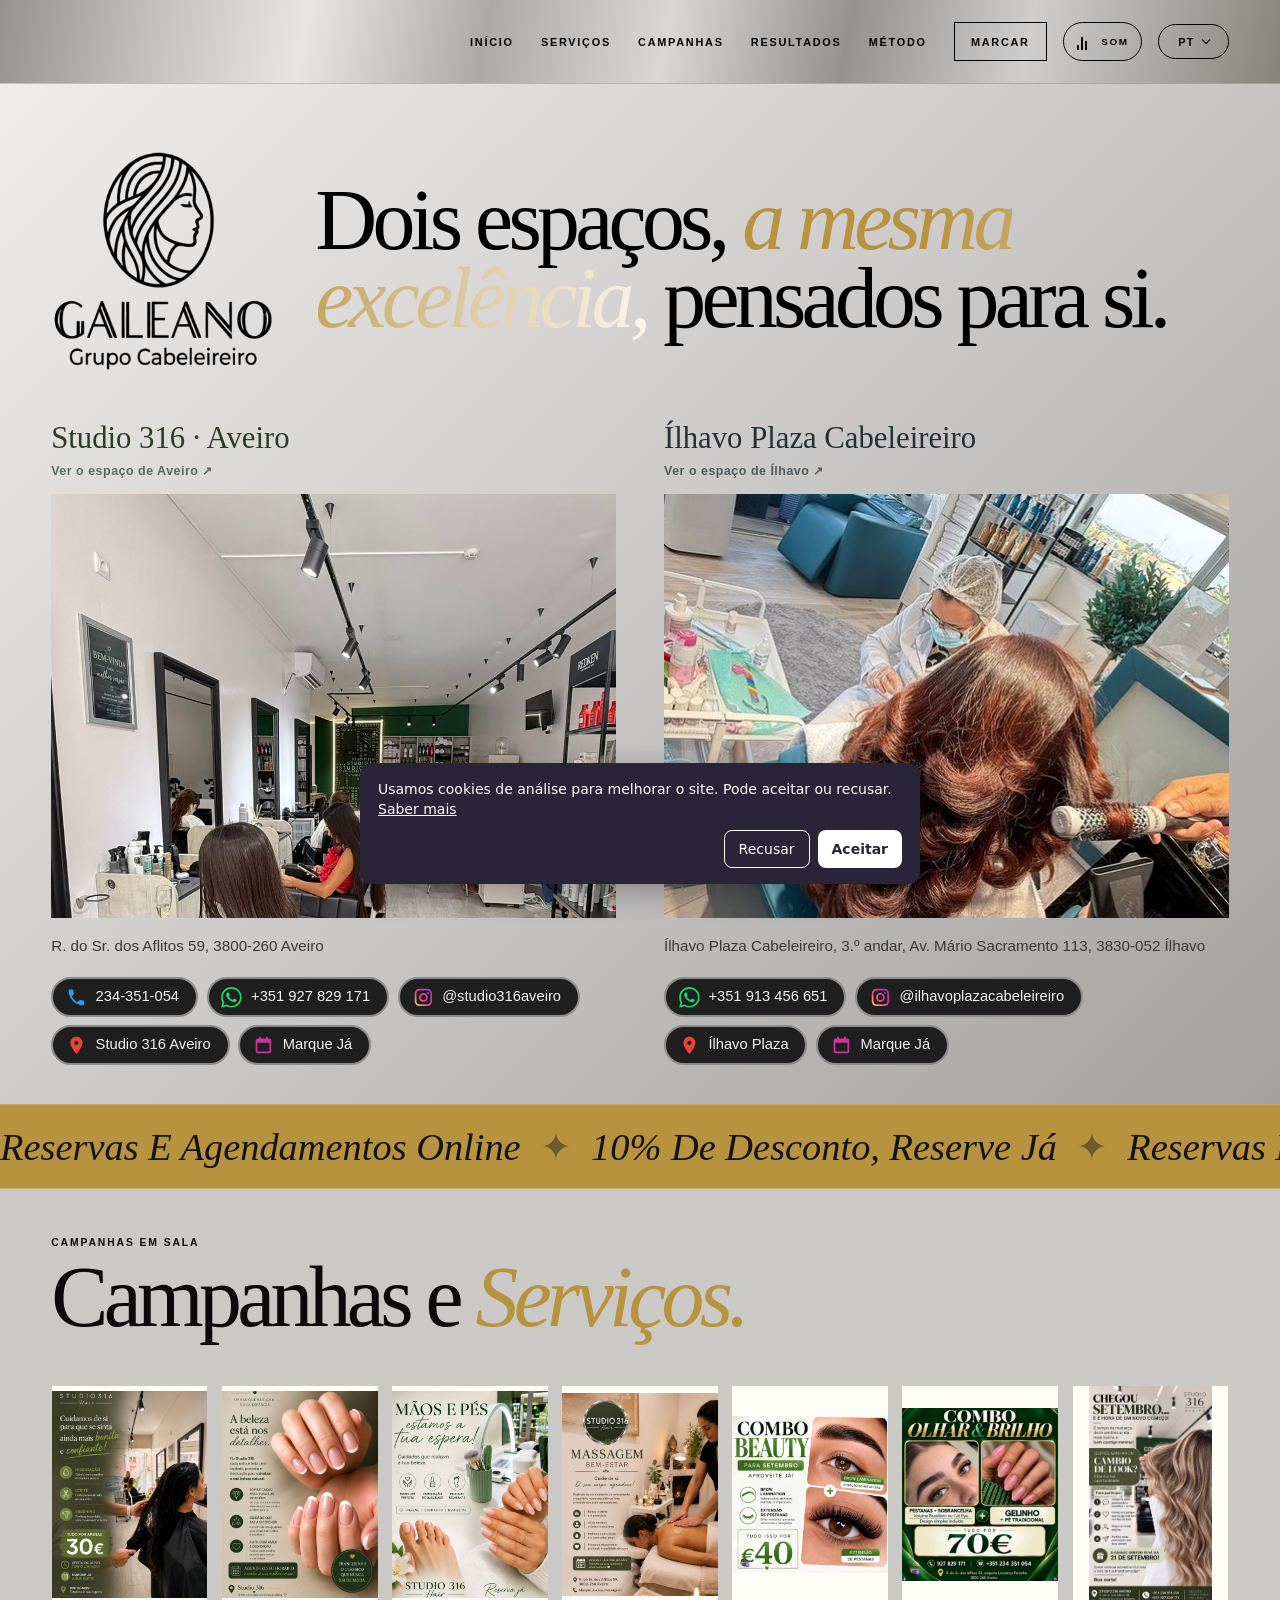
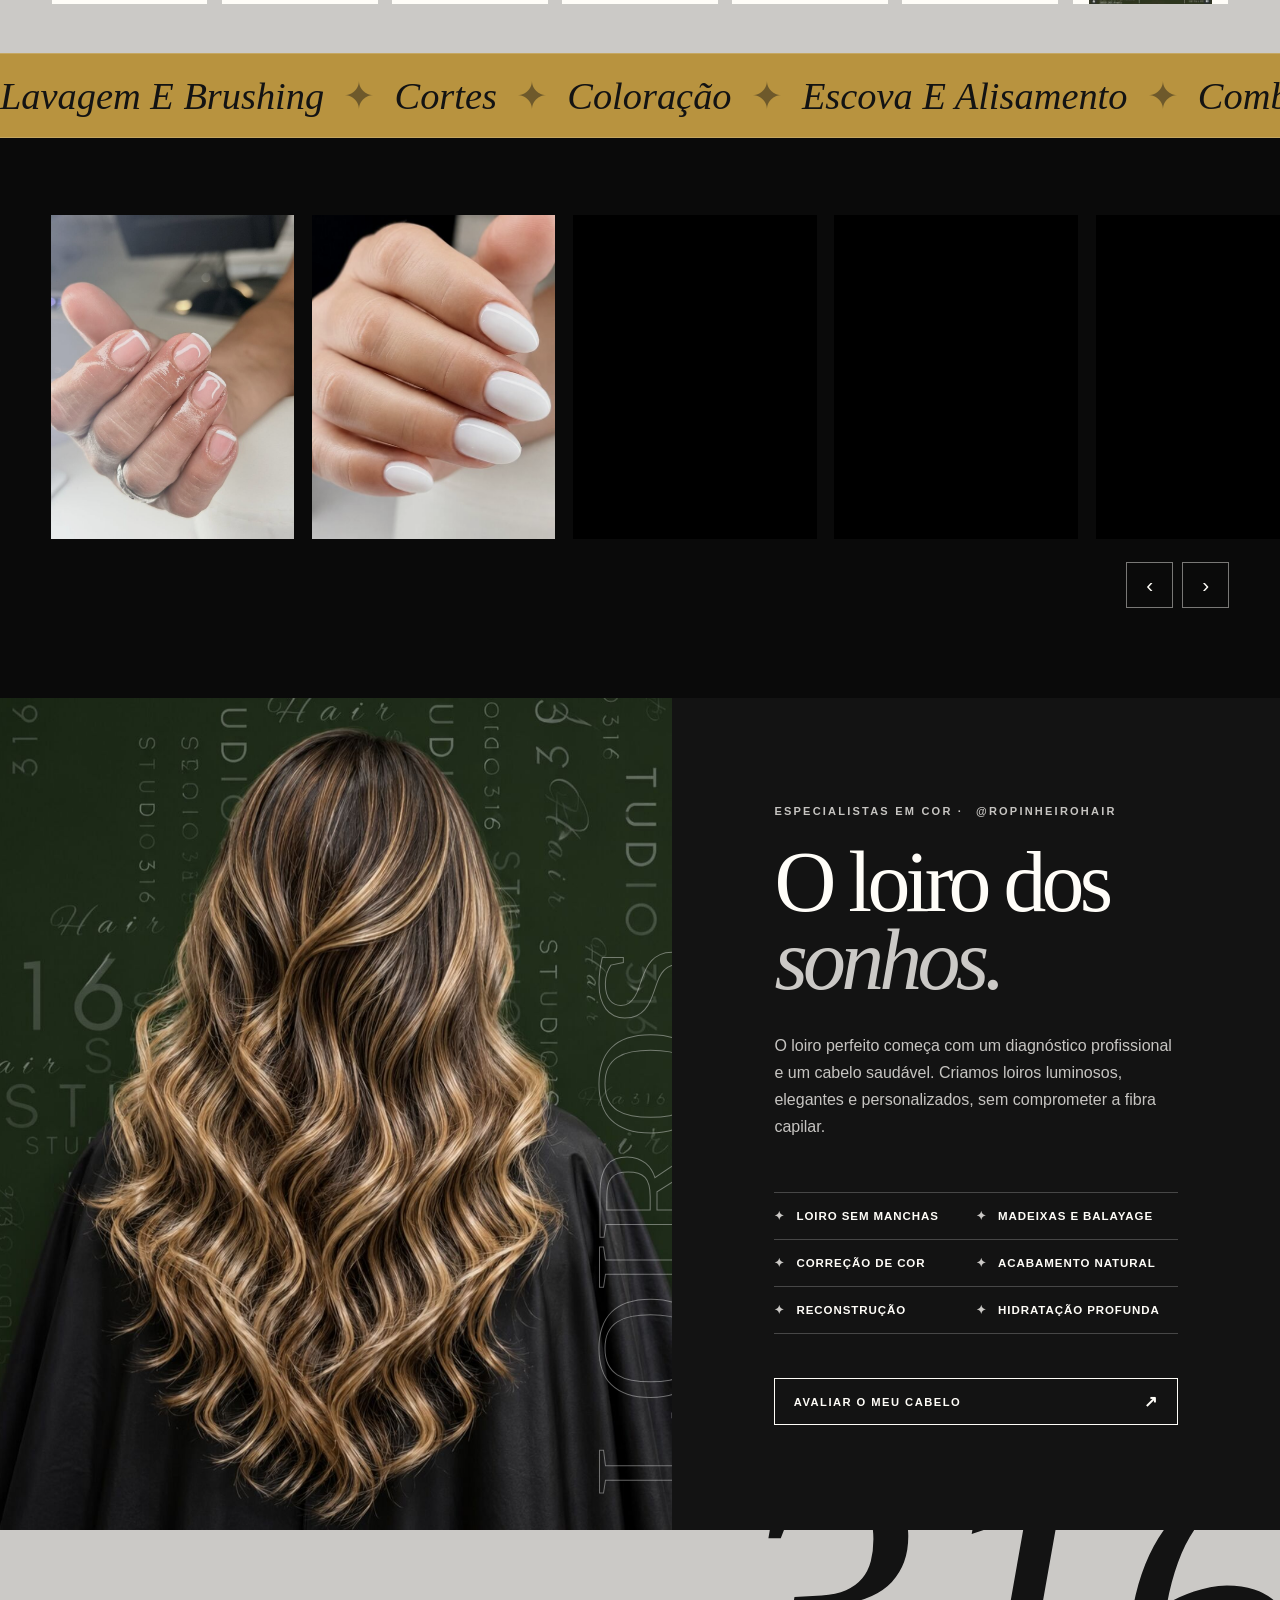
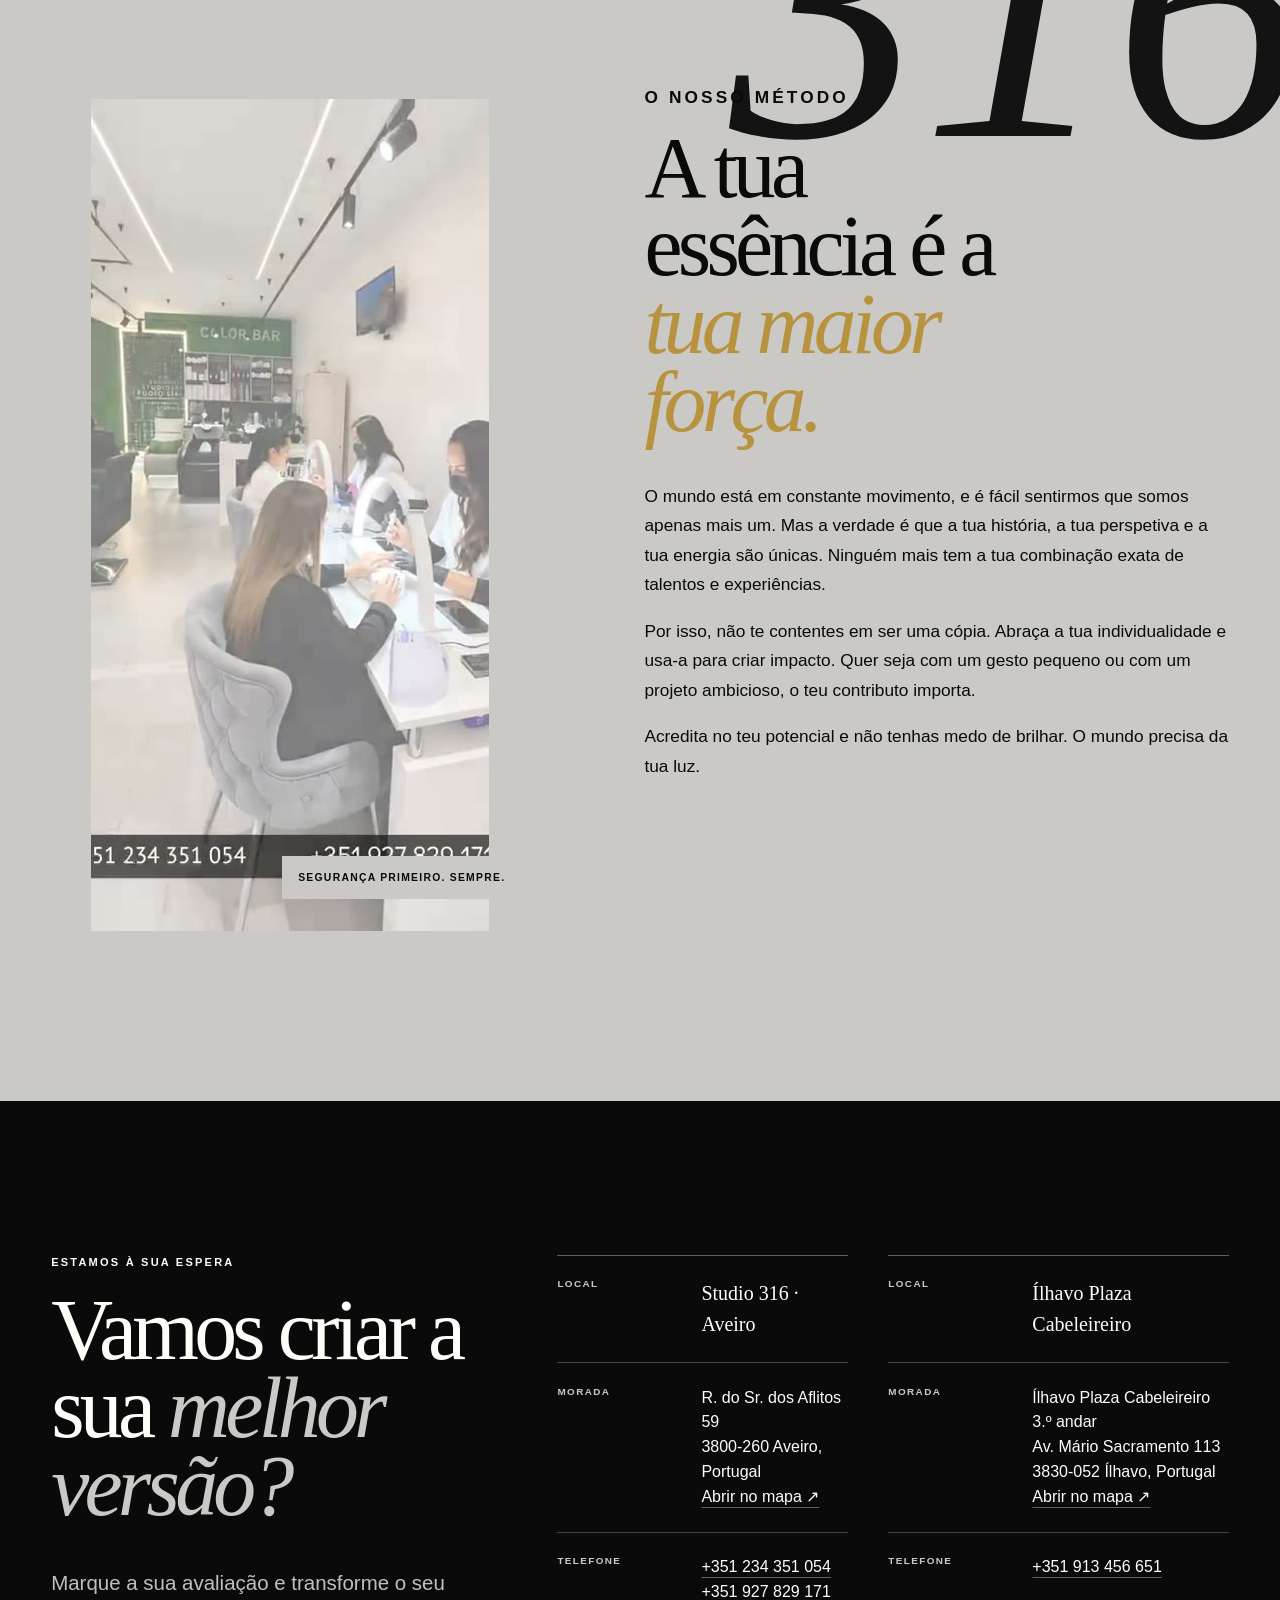
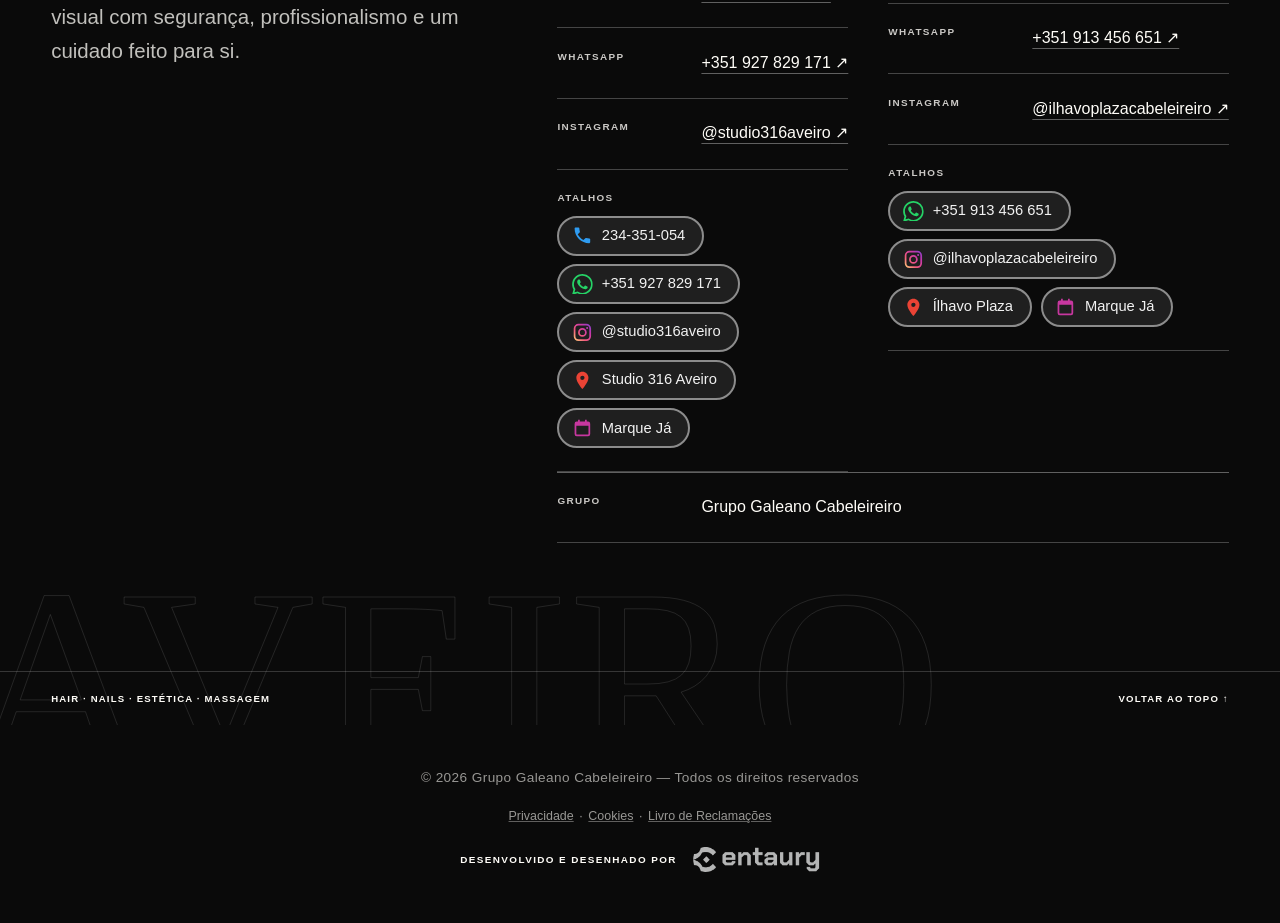
==== commit 605da797: "SEO técnico: dominio, robots/sitemap/llms, structured data, GA4, legales - Corrige el bug crítico de" ====
--- a/index.html
+++ b/index.html
@@ -2,62 +2,85 @@
 <html lang="pt-PT">
 <head>
   <meta charset="UTF-8">
+
+  <!-- ====== GA4 + Google Consent Mode v2 (RGPD) ======
+       Substituir G-NR1QCR9TMY pelo ID de medicao real do GA4.
+       Nada e medido com cookies ate o visitante aceitar (RGPD / CNPD). -->
+  <script>
+    window.dataLayer = window.dataLayer || [];
+    function gtag(){dataLayer.push(arguments);}
+    gtag('consent', 'default', {
+      ad_storage: 'denied', ad_user_data: 'denied', ad_personalization: 'denied',
+      analytics_storage: 'denied', wait_for_update: 500
+    });
+    try {
+      if (localStorage.getItem('galeano_consent') === 'granted') {
+        gtag('consent', 'update', { analytics_storage: 'granted' });
+      }
+    } catch (e) {}
+  </script>
+  <script async src="https://www.googletagmanager.com/gtag/js?id=G-NR1QCR9TMY"></script>
+  <script>
+    gtag('js', new Date());
+    gtag('config', 'G-NR1QCR9TMY');
+
+    // Eventos de conversao: marcacao, chamada, WhatsApp, Instagram, mapa.
+    document.addEventListener('click', function (e) {
+      var a = e.target.closest('a'); if (!a) return;
+      var h = a.href || '';
+      var local = a.closest('#ilhavo, [data-local="ilhavo"]') || /913456651|ilhavo/i.test(h) ? 'ilhavo'
+                : (/234351054|927829171|studio316aveiro/i.test(h) ? 'aveiro' : 'geral');
+      var ev = null;
+      if (h.indexOf('koibox') > -1) ev = 'booking_click';
+      else if (h.indexOf('tel:') === 0) ev = 'phone_click';
+      else if (h.indexOf('wa.me') > -1) ev = 'whatsapp_click';
+      else if (h.indexOf('instagram.com') > -1) ev = 'instagram_click';
+      else if (/maps\.(app\.goo\.gl|google)|google\.com\/maps/.test(h)) ev = 'directions_click';
+      if (ev) gtag('event', ev, { salon: local, link_url: h });
+    });
+  </script>
   <meta name="viewport" content="width=device-width, initial-scale=1">
   <meta name="theme-color" content="#2A2438">
-  <meta name="description" content="Grupo Cabeleireiro Galeano — dois salões: Studio 316 em Aveiro e o salão do Hotel Ílhavo Plaza. Cabelo, unhas, estética e massagem com diagnóstico personalizado.">
-  <link rel="canonical" href="https://studio316-aveiro.vercel.app/">
-  <meta property="og:title" content="Studio 316 · Grupo Cabeleireiro Galeano — Aveiro e Ílhavo">
+  <meta name="description" content="Dois salões na região de Aveiro: Studio 316 em Aveiro e Ílhavo Plaza Cabeleireiro no Hotel Ílhavo Plaza. Madeixas, balayage, loiros, unhas, estética e massagem. Marque online com 10% de desconto.">
+  <link rel="canonical" href="https://galeanocabeleireiro.com/">
+  <meta name="robots" content="index, follow, max-image-preview:large">
+  <meta property="og:type" content="website">
+  <meta property="og:site_name" content="Grupo Galeano Cabeleireiro">
+  <meta property="og:title" content="Cabeleireiro em Aveiro e Ílhavo | Studio 316 · Grupo Galeano">
   <meta property="og:description" content="Dois espaços, o mesmo cuidado: Studio 316 Aveiro e o salão do Hotel Ílhavo Plaza. Cabelo, unhas, estética e massagem.">
-  <meta property="og:type" content="website">
   <meta property="og:locale" content="pt_PT">
-  <meta property="og:url" content="https://studio316-aveiro.vercel.app/">
-  <meta property="og:image" content="https://studio316-aveiro.vercel.app/og-image-v2.jpg">
+  <meta property="og:url" content="https://galeanocabeleireiro.com/">
+  <meta property="og:image" content="https://galeanocabeleireiro.com/og-image-v2.jpg">
   <meta property="og:image:width" content="1200">
   <meta property="og:image:height" content="630">
-  <meta property="og:image:alt" content="Grupo Cabeleireiro Galeano — Studio 316 Aveiro e Ílhavo Plaza Cabeleireiros">
+  <meta property="og:image:alt" content="Grupo Cabeleireiro Galeano — Studio 316 Aveiro e Ílhavo Plaza Cabeleireiro">
   <meta name="twitter:card" content="summary_large_image">
+  <meta name="twitter:image" content="https://galeanocabeleireiro.com/og-image-v2.jpg">
   <link rel="icon" href="data:image/svg+xml,%3Csvg xmlns='http://www.w3.org/2000/svg' viewBox='0 0 64 64'%3E%3Crect width='64' height='64' rx='10' fill='%232A2438'/%3E%3Ctext x='32' y='40' text-anchor='middle' font-family='serif' font-size='27' fill='%23E8DCC4'%3E316%3C/text%3E%3C/svg%3E">
-  <title>Grupo Cabeleireiro Galeano — Studio 316 Aveiro e Ílhavo Plaza Cabeleireiros</title>
+  <title>Cabeleireiro em Aveiro e Ílhavo | Studio 316 · Grupo Galeano</title>
   <script type="application/ld+json">
   {
     "@context": "https://schema.org",
     "@graph": [
       {
-        "@type": "HealthAndBeautyBusiness",
-        "@id": "https://studio316-aveiro.vercel.app/#aveiro",
-        "name": "Studio 316 Hair — Aveiro",
-        "brand": "Grupo Cabeleireiro Galeano",
-        "image": "https://studio316-aveiro.vercel.app/og-image-v2.jpg",
-        "telephone": ["+351234351054", "+351927829171"],
-        "address": {
-          "@type": "PostalAddress",
-          "streetAddress": "R. do Sr. dos Aflitos 59",
-          "postalCode": "3800-260",
-          "addressLocality": "Aveiro",
-          "addressCountry": "PT"
-        },
-        "sameAs": ["https://www.instagram.com/studio316aveiro/"],
-        "priceRange": "€€"
+        "@type": "Organization",
+        "@id": "https://galeanocabeleireiro.com/#org",
+        "name": "Grupo Galeano Cabeleireiro",
+        "alternateName": ["Grupo Cabeleireiro Galeano", "Galeano Cabeleireiro"],
+        "url": "https://galeanocabeleireiro.com/",
+        "logo": "https://galeanocabeleireiro.com/assets/img/galeano-logo.png",
+        "subOrganization": [
+          { "@id": "https://galeanocabeleireiro.com/espaco-aveiro.html#salon" },
+          { "@id": "https://galeanocabeleireiro.com/espaco-ilhavo.html#salon" }
+        ]
       },
       {
-        "@type": "HealthAndBeautyBusiness",
-        "@id": "https://studio316-aveiro.vercel.app/#ilhavo",
-        "name": "Ílhavo Plaza Cabeleireiros",
-        "brand": "Grupo Cabeleireiro Galeano",
-        "telephone": "+351913456651",
-        "address": {
-          "@type": "PostalAddress",
-          "streetAddress": "Av. Mário Sacramento 113, 3.º andar",
-          "postalCode": "3830-052",
-          "addressLocality": "Ílhavo",
-          "addressCountry": "PT"
-        },
-        "geo": {
-          "@type": "GeoCoordinates",
-          "latitude": 40.60333,
-          "longitude": -8.6725
-        },
-        "priceRange": "€€"
+        "@type": "WebSite",
+        "@id": "https://galeanocabeleireiro.com/#website",
+        "url": "https://galeanocabeleireiro.com/",
+        "name": "Grupo Galeano Cabeleireiro",
+        "inLanguage": "pt-PT",
+        "publisher": { "@id": "https://galeanocabeleireiro.com/#org" }
       }
     ]
   }
@@ -130,6 +153,7 @@
 
       <article class="local" id="aveiro">
         <h3 class="local-title"><a href="espaco-aveiro.html" translate="no">Studio 316 · Aveiro</a></h3>
+        <p class="local-link"><a href="espaco-aveiro.html">Ver o espaço de Aveiro ↗</a></p>
         <div class="local-main"><a href="espaco-aveiro.html" aria-label="Ver o espaço do Studio 316 Aveiro"><img src="9.jpg" alt="Sala do Studio 316 Aveiro com parede verde assinada e zona de lavagem" width="965" height="1400"></a></div>
         <div class="local-info">
           <p><span translate="no">R. do Sr. dos Aflitos 59</span>, <span translate="no">3800-260 Aveiro</span></p>
@@ -144,10 +168,11 @@
       </article>
 
       <article class="local" id="ilhavo">
-        <h3 class="local-title"><a href="espaco-ilhavo.html" translate="no">Ílhavo Plaza Cabeleireiros</a></h3>
-        <div class="local-main"><a href="espaco-ilhavo.html" aria-label="Ver o espaço do Ílhavo Plaza Cabeleireiros"><img src="ilhavo/12.jpg" alt="Sala do salão do Hotel Ílhavo Plaza com cadeira junto às janelas e vista para o terraço" width="563" height="1000"></a></div>
+        <h3 class="local-title"><a href="espaco-ilhavo.html" translate="no">Ílhavo Plaza Cabeleireiro</a></h3>
+        <p class="local-link"><a href="espaco-ilhavo.html">Ver o espaço de Ílhavo ↗</a></p>
+        <div class="local-main"><a href="espaco-ilhavo.html" aria-label="Ver o espaço do Ílhavo Plaza Cabeleireiro"><img src="ilhavo/12.jpg" alt="Sala do salão do Hotel Ílhavo Plaza com cadeira junto às janelas e vista para o terraço" width="563" height="1000"></a></div>
         <div class="local-info">
-          <p><span translate="no">Ílhavo Plaza Cabeleireiros</span>, <span>3.º andar</span>, <span translate="no">Av. Mário Sacramento 113</span>, <span translate="no">3830-052 Ílhavo</span></p>
+          <p><span translate="no">Ílhavo Plaza Cabeleireiro</span>, <span>3.º andar</span>, <span translate="no">Av. Mário Sacramento 113</span>, <span translate="no">3830-052 Ílhavo</span></p>
           <div class="badges">
             <a class="badge badge-wa" href="https://wa.me/351913456651" target="_blank" rel="noreferrer" aria-label="WhatsApp 913 456 651"><svg class="badge-ico" aria-hidden="true"><use href="#ico-wa"/></svg><span translate="no">+351 913 456 651</span></a>
             <a class="badge badge-ig" href="https://www.instagram.com/ilhavoplazacabeleireiro/" target="_blank" rel="noreferrer" aria-label="Instagram ilhavoplazacabeleireiro"><svg class="badge-ico" aria-hidden="true"><use href="#ico-ig"/></svg><span translate="no">@ilhavoplazacabeleireiro</span></a>
@@ -241,7 +266,7 @@
         <div class="checks">
           <span>Loiro sem manchas</span><span>Madeixas e balayage</span><span>Correção de cor</span><span>Acabamento natural</span><span>Reconstrução</span><span>Hidratação profunda</span>
         </div>
-        <a class="button" href="tel:+351234351054">Avaliar o meu cabelo</a>
+        <a class="button" href="https://wa.me/351927829171" target="_blank" rel="noreferrer">Avaliar o meu cabelo</a>
       </div>
     </section>
 
@@ -285,8 +310,8 @@
             </dd></div>
           </dl>
           <dl class="contact-card">
-            <div class="contact-row contact-title"><dt>Local</dt><dd><strong translate="no">Ílhavo Plaza Cabeleireiros</strong></dd></div>
-            <div class="contact-row"><dt>Morada</dt><dd><span translate="no">Ílhavo Plaza Cabeleireiros</span><br>3.º andar<br><span translate="no">Av. Mário Sacramento 113</span><br><span translate="no">3830-052 Ílhavo</span>, Portugal<br><a href="https://www.google.com/maps/search/?api=1&amp;query=40.60333,-8.6725" target="_blank" rel="noreferrer">Abrir no mapa ↗</a></dd></div>
+            <div class="contact-row contact-title"><dt>Local</dt><dd><strong translate="no">Ílhavo Plaza Cabeleireiro</strong></dd></div>
+            <div class="contact-row"><dt>Morada</dt><dd><span translate="no">Ílhavo Plaza Cabeleireiro</span><br>3.º andar<br><span translate="no">Av. Mário Sacramento 113</span><br><span translate="no">3830-052 Ílhavo</span>, Portugal<br><a href="https://www.google.com/maps/search/?api=1&amp;query=40.60333,-8.6725" target="_blank" rel="noreferrer">Abrir no mapa ↗</a></dd></div>
             <div class="contact-row"><dt>Telefone</dt><dd><a href="tel:+351913456651">+351 913 456 651</a></dd></div>
             <div class="contact-row"><dt>WhatsApp</dt><dd><a href="https://wa.me/351913456651" target="_blank" rel="noreferrer">+351 913 456 651 ↗</a></dd></div>
             <div class="contact-row"><dt>Instagram</dt><dd><a href="https://www.instagram.com/ilhavoplazacabeleireiro/" target="_blank" rel="noreferrer"><span translate="no">@ilhavoplazacabeleireiro</span> ↗</a></dd></div>
@@ -298,7 +323,7 @@
             </dd></div>
           </dl>
           <dl class="contact-card contact-card-wide">
-            <div class="contact-row"><dt>Grupo</dt><dd translate="no">Grupo Galeano Cabeleireiros</dd></div>
+            <div class="contact-row"><dt>Grupo</dt><dd translate="no">Grupo Galeano Cabeleireiro</dd></div>
           </dl>
         </div>
       </div>
@@ -310,7 +335,8 @@
   </main>
 
   <footer class="signature">
-    <p class="signature-copy">© <span id="year" translate="no" class="notranslate">2026</span> <span translate="no" class="notranslate">Grupo Galeano Cabeleireiros</span> — <span>Todos os direitos reservados</span></p>
+    <p class="signature-copy">© <span id="year" translate="no" class="notranslate">2026</span> <span translate="no" class="notranslate">Grupo Galeano Cabeleireiro</span> — <span>Todos os direitos reservados</span></p>
+    <p class="signature-links"><a href="/politica-privacidade.html">Privacidade</a> · <a href="/politica-cookies.html">Cookies</a> · <a href="https://www.livroreclamacoes.pt/Inicio" target="_blank" rel="noopener noreferrer">Livro de Reclamações</a></p>
     <p class="signature-credit"><span>Desenvolvido e desenhado por</span><a href="https://centaury.net" target="_blank" rel="noreferrer" aria-label="Centaury"><img src="assets/img/entaury-logo.png" alt="entaury" width="215" height="42" loading="lazy"></a></p>
   </footer>
 
@@ -320,5 +346,31 @@
   </dialog>
   <script src="assets/js/dict.js"></script>
   <script src="assets/js/paginas/index.js"></script>
+  <!-- ====== Banner de cookies (RGPD / CNPD) ====== -->
+  <div id="cookie-banner" role="dialog" aria-live="polite" aria-label="Cookies" hidden
+       style="position:fixed;left:16px;right:16px;bottom:16px;z-index:9999;max-width:560px;margin:auto;
+              background:#2A2438;color:#fff;padding:16px 18px;border-radius:12px;font:14px/1.45 system-ui,sans-serif;
+              box-shadow:0 8px 30px rgba(0,0,0,.3)">
+    Usamos cookies de análise para melhorar o site. Pode aceitar ou recusar.
+    <a href="/politica-cookies.html" style="color:#fff;text-decoration:underline">Saber mais</a>
+    <div style="margin-top:10px;display:flex;gap:8px;justify-content:flex-end">
+      <button id="cookie-reject" style="padding:8px 14px;border-radius:8px;border:1px solid #fff;background:transparent;color:#fff;cursor:pointer">Recusar</button>
+      <button id="cookie-accept" style="padding:8px 14px;border-radius:8px;border:0;background:#fff;color:#2A2438;cursor:pointer;font-weight:600">Aceitar</button>
+    </div>
+  </div>
+  <script>
+    (function () {
+      var b = document.getElementById('cookie-banner'), v = null;
+      try { v = localStorage.getItem('galeano_consent'); } catch (e) {}
+      if (!v) b.hidden = false;
+      function set(val) {
+        try { localStorage.setItem('galeano_consent', val); } catch (e) {}
+        if (val === 'granted') gtag('consent', 'update', { analytics_storage: 'granted' });
+        b.hidden = true;
+      }
+      document.getElementById('cookie-accept').onclick = function () { set('granted'); };
+      document.getElementById('cookie-reject').onclick = function () { set('denied'); };
+    })();
+  </script>
 </body>
 </html>
--- a/assets/css/base.css
+++ b/assets/css/base.css
@@ -18,9 +18,16 @@
 .language-picker.open .language-list { opacity: 1; visibility: visible; transform: none; }
 @keyframes hair-shine { 0%, 65%, 100% { background-position: 100% center; } 35% { background-position: 0 center; } }
 @keyframes curtain-open { to { clip-path: polygon(0 0, 0 0, 0 100%, 0 100%); } }
+.faq { padding: clamp(4rem, 9vw, 7rem) var(--pad); max-width: 46rem; margin: 0 auto; }
+.faq summary { cursor: pointer; font-family: var(--display); font-size: 1.1rem; padding: 1.1rem 0; }
+.faq details { border-bottom: 1px solid var(--line); }
+.faq details p { margin: 0 0 1.2rem; opacity: .85; }
 .signature { background: var(--ink-deep); color: var(--paper); display: grid; justify-items: center; gap: 1.5rem; padding: 2.8rem var(--pad) 3.2rem; text-align: center; }
 .signature p { margin: 0; }
 .signature-copy { font-size: .85rem; letter-spacing: .03em; color: color-mix(in srgb, var(--paper) 58%, transparent); }
+.signature-links { font-size: .78rem; display: flex; flex-wrap: wrap; justify-content: center; gap: .35rem; color: color-mix(in srgb, var(--paper) 58%, transparent); }
+.signature-links a { text-decoration: underline; text-decoration-color: color-mix(in srgb, var(--paper) 35%, transparent); }
+.signature-links a:hover, .signature-links a:focus-visible { color: var(--paper); }
 .signature-credit { display: flex; flex-wrap: wrap; align-items: center; justify-content: center; gap: .5rem 1rem; }
 .signature-credit > span { font-size: .62rem; font-weight: 700; letter-spacing: .14em; text-transform: uppercase; }
 .signature-credit a { display: inline-flex; align-items: center; color: inherit; text-decoration: none; opacity: .88; transition: opacity .25s; }
--- a/assets/css/paginas/index.css
+++ b/assets/css/paginas/index.css
@@ -153,12 +153,17 @@
 .locations-logo { width: 14rem; height: auto; flex-shrink: 0; filter: brightness(0); }
 .locations-head .section-heading { margin-bottom: 0; text-align: left; color: #000; }
 .locations-head .section-heading em { color: var(--gold); font-style: italic; }
-.local { display: grid; grid-template-rows: auto auto 1fr; gap: 1rem; min-width: 0; }
+.local { display: grid; grid-template-rows: auto auto auto 1fr; gap: 1rem; min-width: 0; }
 .local-title { margin: 0; font-family: var(--display); font-size: clamp(1.5rem, 2.4vw, 2.1rem); font-weight: 400; line-height: 1.15; }
 .local-title a { color: inherit; text-decoration: none; border-bottom: 1px solid transparent; transition: border-color .2s; }
 .local-title a:hover, .local-title a:focus-visible { border-bottom-color: currentColor; }
 #aveiro .local-title { color: #2B3D27; }
 #ilhavo .local-title { color: #253034; }
+.local-link { margin: -.6rem 0 0; font-size: .78rem; font-weight: 700; letter-spacing: .04em; }
+.local-link a { color: inherit; text-decoration: none; opacity: .72; transition: opacity .2s; }
+.local-link a:hover, .local-link a:focus-visible { opacity: 1; text-decoration: underline; }
+#aveiro .local-link { color: #2B3D27; }
+#ilhavo .local-link { color: #253034; }
 .local-main { aspect-ratio: 4 / 3; overflow: hidden; background: var(--ink); }
 .local-main img { transition: opacity .2s, transform .6s cubic-bezier(.2,.7,.3,1); }
 .local-main a { display: block; height: 100%; }
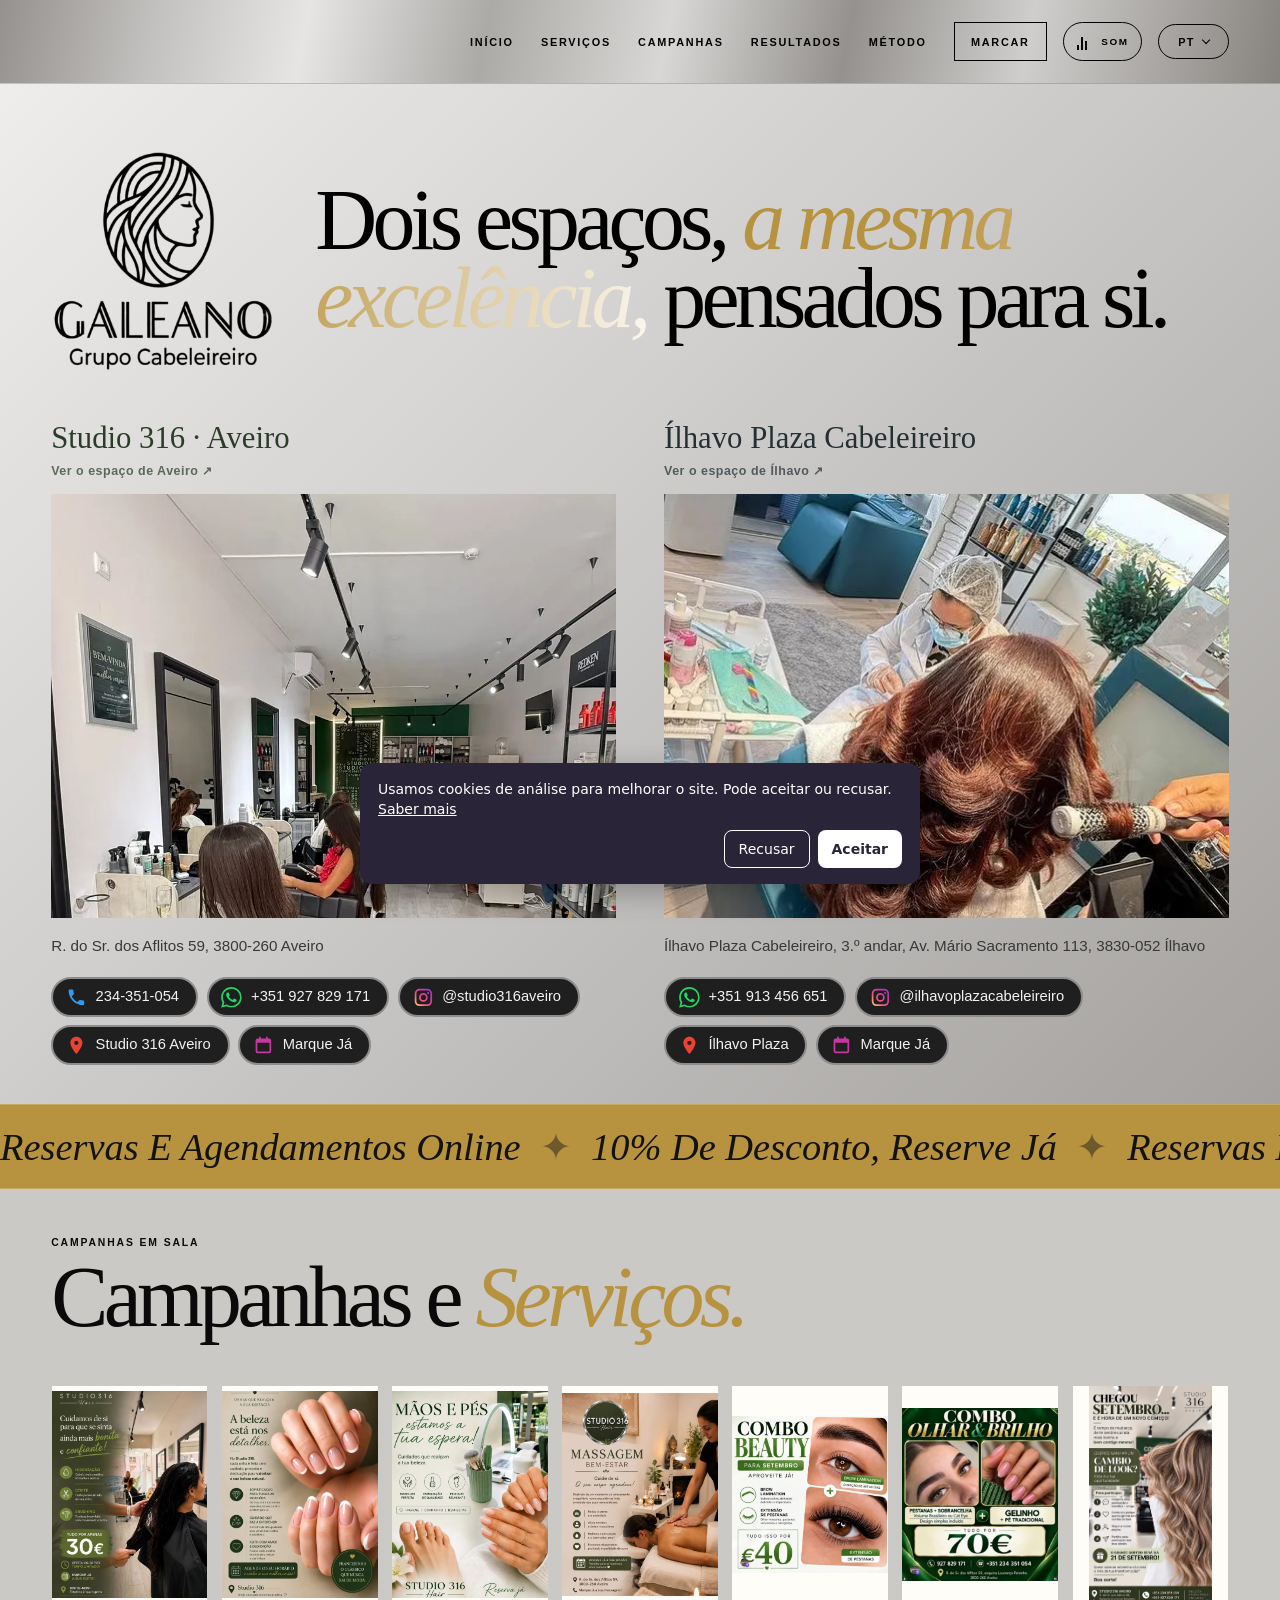
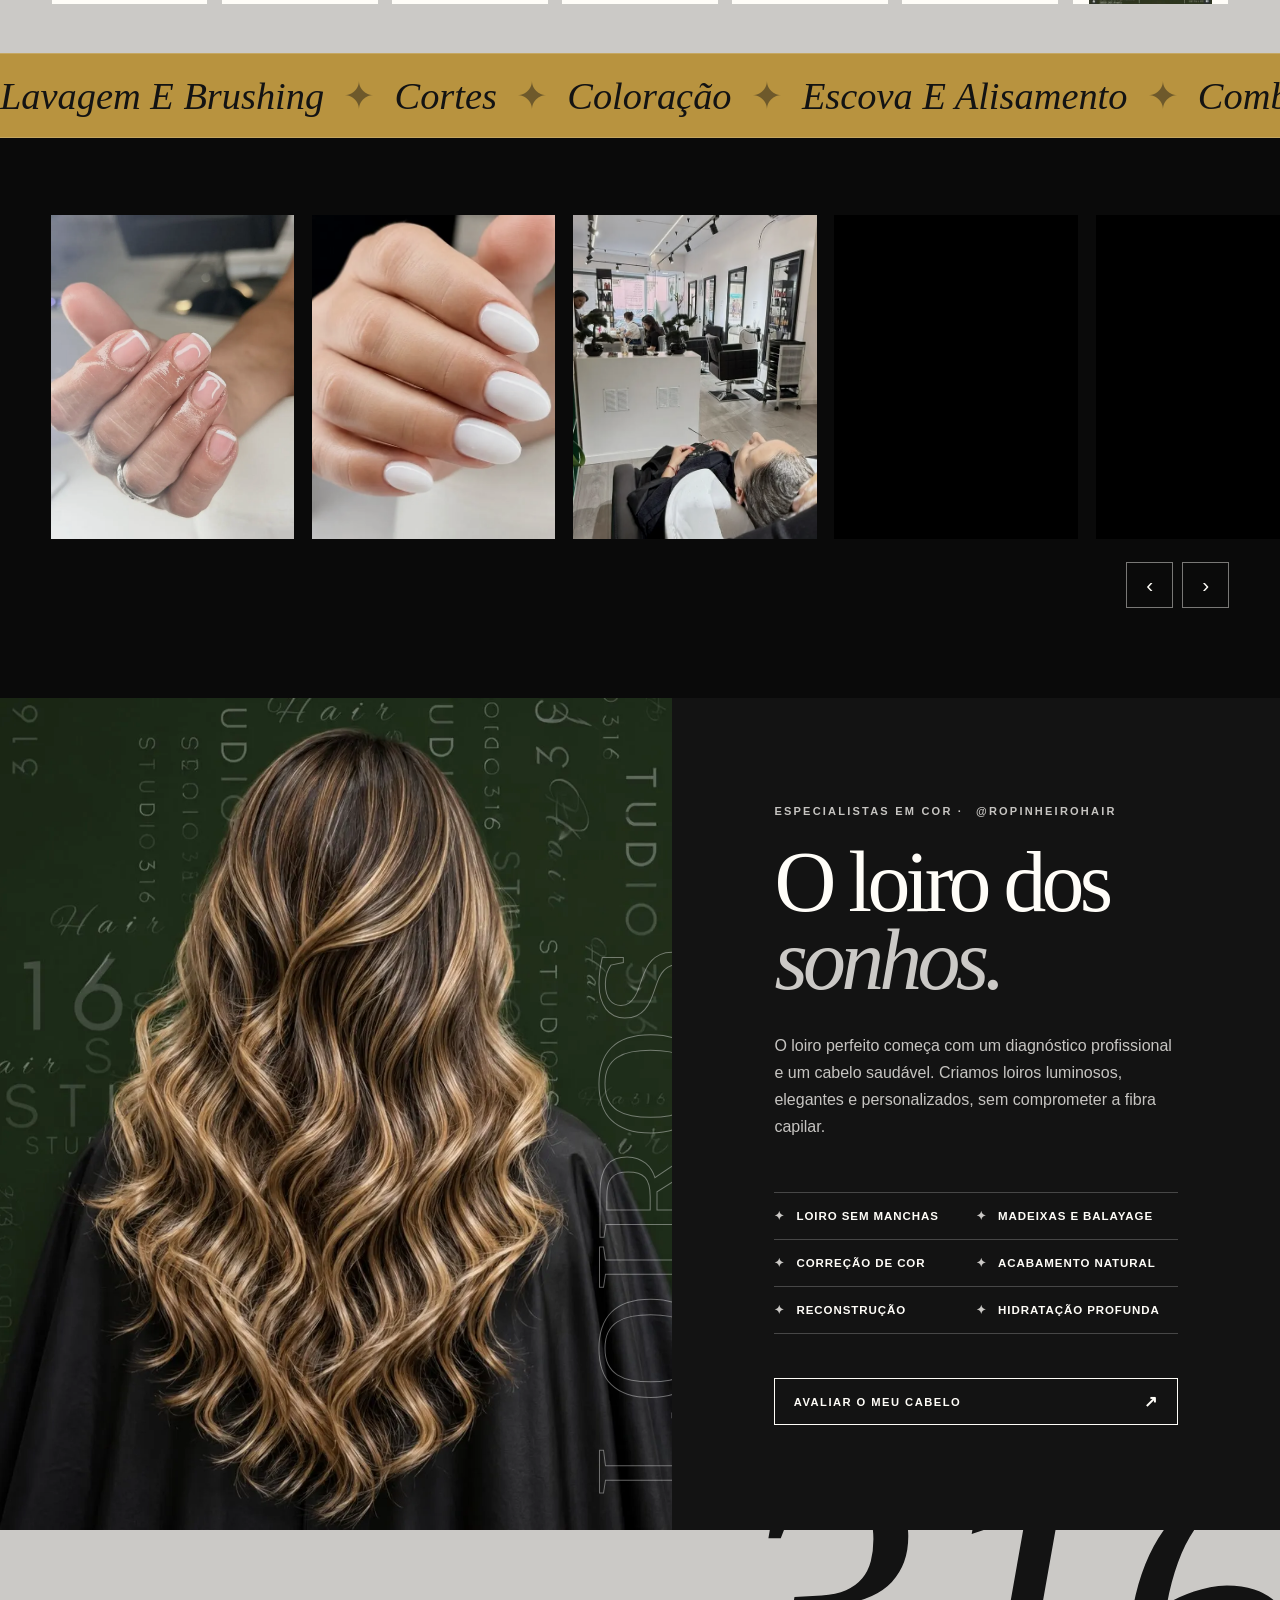
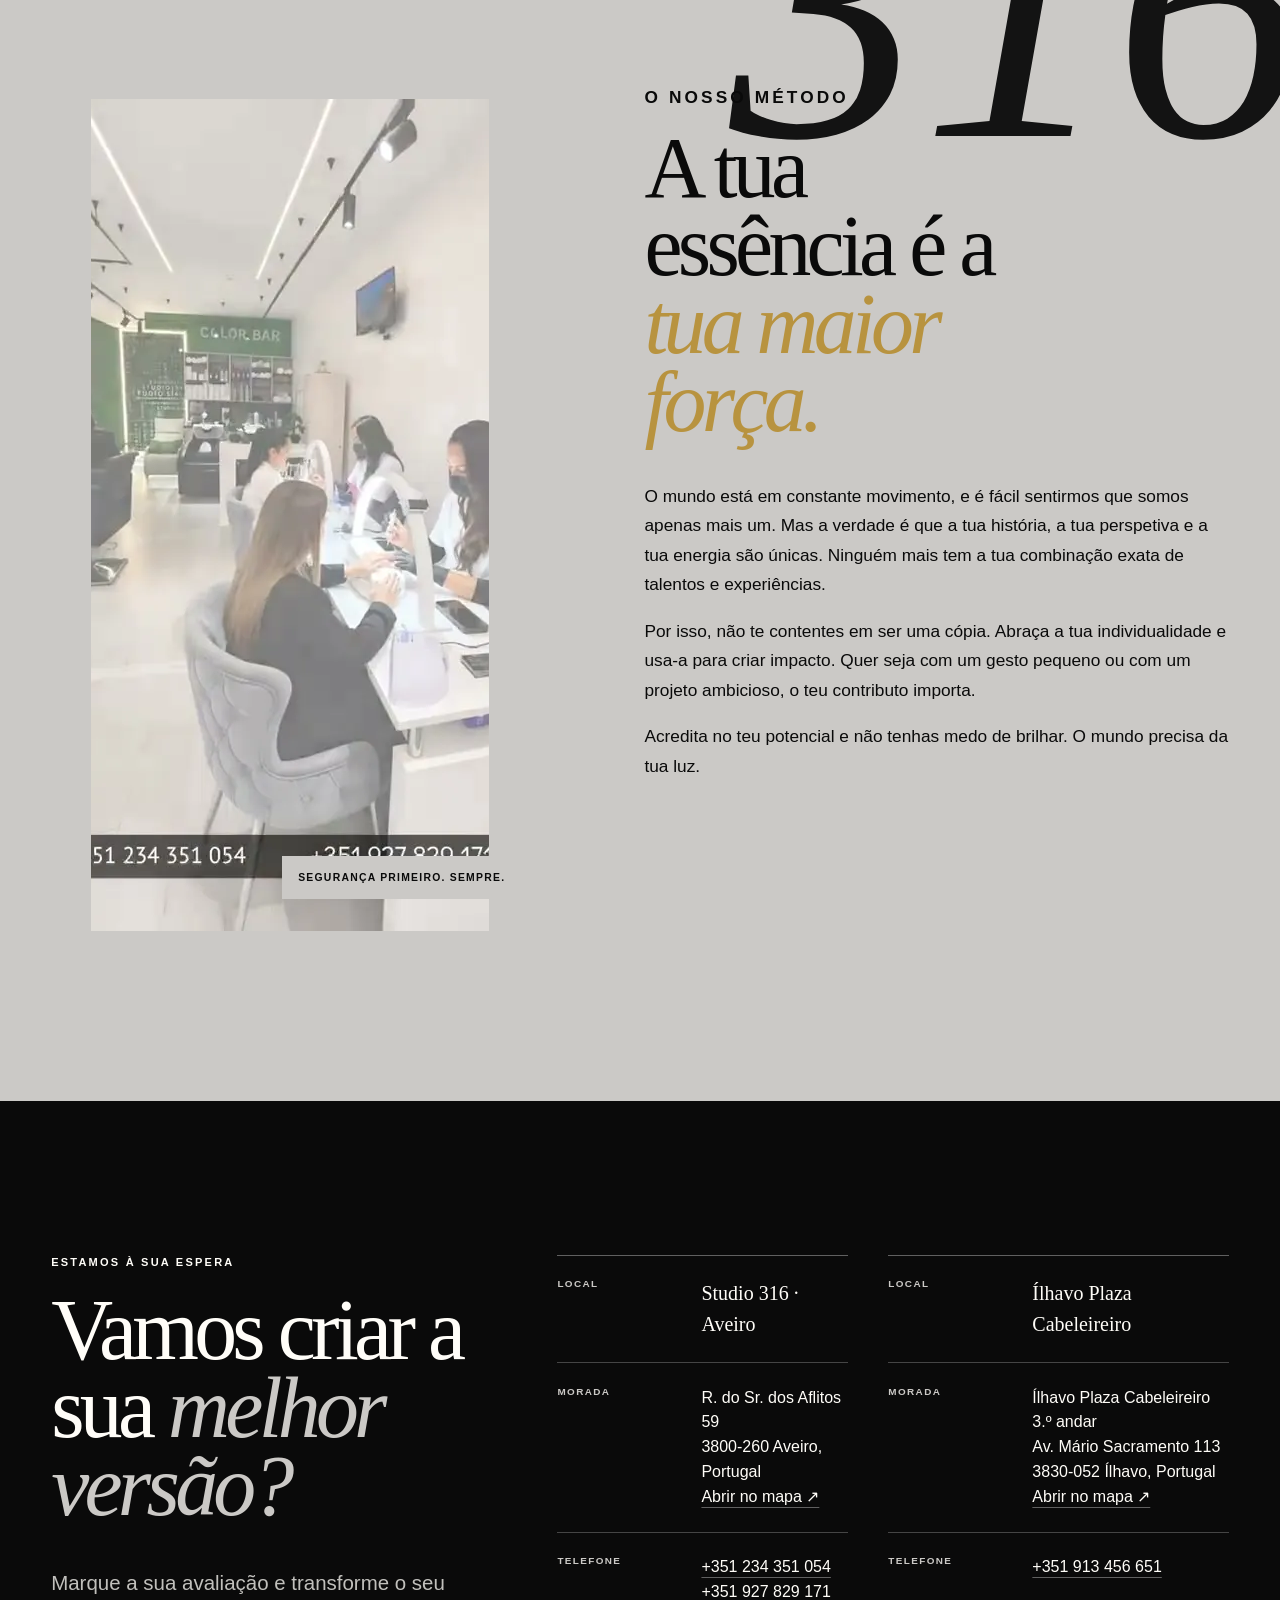
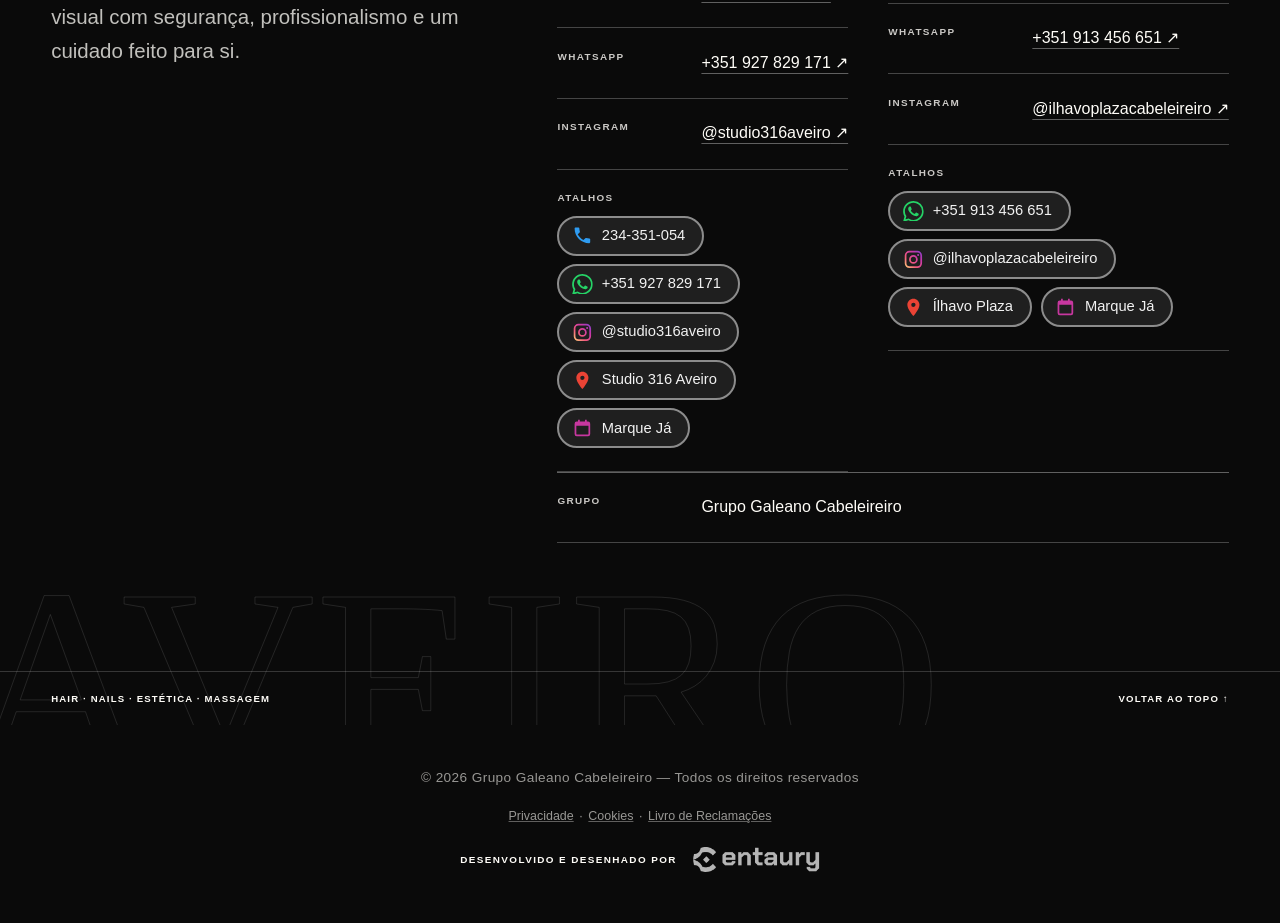
==== commit 9d384040: "Optimización de imágenes y vídeo: WebP + recompresión, −44% de peso Imágenes (90 fotos + 12 posters " ====
--- a/index.html
+++ b/index.html
@@ -68,7 +68,7 @@
         "name": "Grupo Galeano Cabeleireiro",
         "alternateName": ["Grupo Cabeleireiro Galeano", "Galeano Cabeleireiro"],
         "url": "https://galeanocabeleireiro.com/",
-        "logo": "https://galeanocabeleireiro.com/assets/img/galeano-logo.png",
+        "logo": "https://galeanocabeleireiro.com/assets/img/galeano-logo.webp",
         "subOrganization": [
           { "@id": "https://galeanocabeleireiro.com/espaco-aveiro.html#salon" },
           { "@id": "https://galeanocabeleireiro.com/espaco-ilhavo.html#salon" }
@@ -147,14 +147,14 @@
   <main id="conteudo">
     <section class="locations" id="locais" aria-labelledby="locations-title">
       <div class="locations-head">
-        <img src="assets/img/galeano-logo.png" alt="Grupo Cabeleireiro Galeano" class="locations-logo" width="343" height="348">
+        <img src="assets/img/galeano-logo.webp" alt="Grupo Cabeleireiro Galeano" class="locations-logo" width="343" height="348">
         <h1 class="section-heading" id="locations-title">Dois espaços, <em>a mesma excelência,</em> pensados para si.</h1>
       </div>
 
       <article class="local" id="aveiro">
         <h3 class="local-title"><a href="espaco-aveiro.html" translate="no">Studio 316 · Aveiro</a></h3>
         <p class="local-link"><a href="espaco-aveiro.html">Ver o espaço de Aveiro ↗</a></p>
-        <div class="local-main"><a href="espaco-aveiro.html" aria-label="Ver o espaço do Studio 316 Aveiro"><img src="9.jpg" alt="Sala do Studio 316 Aveiro com parede verde assinada e zona de lavagem" width="965" height="1400"></a></div>
+        <div class="local-main"><a href="espaco-aveiro.html" aria-label="Ver o espaço do Studio 316 Aveiro"><img src="9.webp" alt="Sala do Studio 316 Aveiro com parede verde assinada e zona de lavagem" width="965" height="1400"></a></div>
         <div class="local-info">
           <p><span translate="no">R. do Sr. dos Aflitos 59</span>, <span translate="no">3800-260 Aveiro</span></p>
           <div class="badges">
@@ -170,7 +170,7 @@
       <article class="local" id="ilhavo">
         <h3 class="local-title"><a href="espaco-ilhavo.html" translate="no">Ílhavo Plaza Cabeleireiro</a></h3>
         <p class="local-link"><a href="espaco-ilhavo.html">Ver o espaço de Ílhavo ↗</a></p>
-        <div class="local-main"><a href="espaco-ilhavo.html" aria-label="Ver o espaço do Ílhavo Plaza Cabeleireiro"><img src="ilhavo/12.jpg" alt="Sala do salão do Hotel Ílhavo Plaza com cadeira junto às janelas e vista para o terraço" width="563" height="1000"></a></div>
+        <div class="local-main"><a href="espaco-ilhavo.html" aria-label="Ver o espaço do Ílhavo Plaza Cabeleireiro"><img src="ilhavo/12.webp" alt="Sala do salão do Hotel Ílhavo Plaza com cadeira junto às janelas e vista para o terraço" width="563" height="1000"></a></div>
         <div class="local-info">
           <p><span translate="no">Ílhavo Plaza Cabeleireiro</span>, <span>3.º andar</span>, <span translate="no">Av. Mário Sacramento 113</span>, <span translate="no">3830-052 Ílhavo</span></p>
           <div class="badges">
@@ -197,13 +197,13 @@
       </div>
       <div class="flyer-rail" data-rail>
         <div class="flyer-track">
-          <figure class="flyer"><img src="3921710401537984751.jpg" alt="Panfleto da campanha de tratamento a 30€" width="1050" height="1400" loading="lazy"><figcaption>Tratamento 30€</figcaption></figure>
-          <figure class="flyer"><img src="3922932102586318984.jpg" alt="Panfleto de unhas: a beleza está nos detalhes" width="1050" height="1400" loading="lazy"><figcaption>Unhas</figcaption></figure>
-          <figure class="flyer"><img src="3933440303245239388.jpg" alt="Panfleto de mãos e pés do Studio 316" width="1050" height="1400" loading="lazy"><figcaption>Mãos & pés</figcaption></figure>
-          <figure class="flyer"><img src="3938140371328048420.jpg" alt="Panfleto de massagem e bem-estar do Studio 316" width="1071" height="1400" loading="lazy"><figcaption>Massagem</figcaption></figure>
-          <figure class="flyer"><img src="campanhas/combo-beauty.jpg" alt="Combo Beauty de setembro: brow lamination e extensão de pestanas por 40€" width="990" height="1000" loading="lazy"><figcaption>Combo Beauty 40€</figcaption></figure>
-          <figure class="flyer"><img src="campanhas/combo-olhar-brilho.jpg" alt="Combo Olhar &amp; Brilho: pestanas, sobrancelha, gelinho e pé tradicional por 70€" width="896" height="1000" loading="lazy"><figcaption>Olhar &amp; Brilho 70€</figcaption></figure>
-          <figure class="flyer"><img src="campanhas/sorteio-setembro.jpg" alt="Sorteio de setembro do Studio 316 Aveiro: ganha uma mudança de visual" width="562" height="1000" loading="lazy"><figcaption>Sorteio de setembro</figcaption></figure>
+          <figure class="flyer"><img src="3921710401537984751.webp" alt="Panfleto da campanha de tratamento a 30€" width="1050" height="1400" loading="lazy"><figcaption>Tratamento 30€</figcaption></figure>
+          <figure class="flyer"><img src="3922932102586318984.webp" alt="Panfleto de unhas: a beleza está nos detalhes" width="1050" height="1400" loading="lazy"><figcaption>Unhas</figcaption></figure>
+          <figure class="flyer"><img src="3933440303245239388.webp" alt="Panfleto de mãos e pés do Studio 316" width="1050" height="1400" loading="lazy"><figcaption>Mãos & pés</figcaption></figure>
+          <figure class="flyer"><img src="3938140371328048420.webp" alt="Panfleto de massagem e bem-estar do Studio 316" width="1071" height="1400" loading="lazy"><figcaption>Massagem</figcaption></figure>
+          <figure class="flyer"><img src="campanhas/combo-beauty.webp" alt="Combo Beauty de setembro: brow lamination e extensão de pestanas por 40€" width="990" height="1000" loading="lazy"><figcaption>Combo Beauty 40€</figcaption></figure>
+          <figure class="flyer"><img src="campanhas/combo-olhar-brilho.webp" alt="Combo Olhar &amp; Brilho: pestanas, sobrancelha, gelinho e pé tradicional por 70€" width="896" height="1000" loading="lazy"><figcaption>Olhar &amp; Brilho 70€</figcaption></figure>
+          <figure class="flyer"><img src="campanhas/sorteio-setembro.webp" alt="Sorteio de setembro do Studio 316 Aveiro: ganha uma mudança de visual" width="562" height="1000" loading="lazy"><figcaption>Sorteio de setembro</figcaption></figure>
         </div>
       </div>
     </section>
@@ -230,23 +230,23 @@
     <section class="strip" aria-label="Galeria do Studio 316">
       <div class="strip-rail" data-strip>
         <div class="strip-track">
-          <figure class="strip-photo"><img src="galeria/01.jpg" alt="Manicure francesa feita no Studio 316" loading="lazy" decoding="async" width="750" height="1000"></figure>
-          <figure class="strip-photo"><img src="galeria/02.jpg" alt="Unhas em gel brancas, formato amendoado" loading="lazy" decoding="async" width="512" height="1000"></figure>
-          <figure class="strip-photo"><img src="galeria/03.jpg" alt="Zona de lavagem do salão, com cliente atendida" loading="lazy" decoding="async" width="563" height="1000"></figure>
-          <figure class="strip-photo"><img src="galeria/04.jpg" alt="Unhas pretas brilhantes, acabamento espelhado" loading="lazy" decoding="async" width="770" height="1000"></figure>
-          <figure class="strip-photo"><img src="galeria/05.jpg" alt="Loiro comprido e liso, junto ao color bar" loading="lazy" decoding="async" width="708" height="1000"></figure>
-          <figure class="strip-photo"><img src="galeria/06.jpg" alt="Vista da sala do Studio 316 em Aveiro" loading="lazy" decoding="async" width="689" height="1000"></figure>
-          <figure class="strip-photo"><img src="galeria/07.jpg" alt="Loiro curto com raiz esbatida, visto de trás" loading="lazy" decoding="async" width="460" height="1000"></figure>
-          <figure class="strip-photo"><img src="galeria/08.jpg" alt="Cartaz: cada cabelo tem uma história" loading="lazy" decoding="async" width="618" height="1000"></figure>
-          <figure class="strip-photo"><img src="galeria/09.jpg" alt="Corte lob loiro, trabalhado em sala" loading="lazy" decoding="async" width="563" height="1000"></figure>
-          <figure class="strip-photo"><img src="galeria/10.jpg" alt="Cachos definidos em cabelo castanho comprido" loading="lazy" decoding="async" width="1000" height="1000"></figure>
-          <figure class="strip-photo"><img src="galeria/11.jpg" alt="Equipa a trabalhar numa transformação de cor" loading="lazy" decoding="async" width="563" height="1000"></figure>
-          <figure class="strip-photo"><img src="galeria/12.jpg" alt="Ondas largas em cabelo castanho comprido" loading="lazy" decoding="async" width="1000" height="1000"></figure>
-          <figure class="strip-photo"><img src="galeria/13.jpg" alt="Sala do salão com clientes em atendimento" loading="lazy" decoding="async" width="689" height="1000"></figure>
-          <figure class="strip-photo"><img src="galeria/14.jpg" alt="Loiro polido com brilho, visto de trás" loading="lazy" decoding="async" width="563" height="1000"></figure>
-          <figure class="strip-photo"><img src="galeria/15.jpg" alt="Cabelo preto liso e comprido, com brilho" loading="lazy" decoding="async" width="460" height="1000"></figure>
-          <figure class="strip-photo"><img src="galeria/16.jpg" alt="Balayage em ondas compridas" loading="lazy" decoding="async" width="460" height="1000"></figure>
-          <figure class="strip-photo"><img src="galeria/17.jpg" alt="Posto de manicure do Studio 316" loading="lazy" decoding="async" width="563" height="1000"></figure>
+          <figure class="strip-photo"><img src="galeria/01.webp" alt="Manicure francesa feita no Studio 316" loading="lazy" decoding="async" width="750" height="1000"></figure>
+          <figure class="strip-photo"><img src="galeria/02.webp" alt="Unhas em gel brancas, formato amendoado" loading="lazy" decoding="async" width="512" height="1000"></figure>
+          <figure class="strip-photo"><img src="galeria/03.webp" alt="Zona de lavagem do salão, com cliente atendida" loading="lazy" decoding="async" width="563" height="1000"></figure>
+          <figure class="strip-photo"><img src="galeria/04.webp" alt="Unhas pretas brilhantes, acabamento espelhado" loading="lazy" decoding="async" width="770" height="1000"></figure>
+          <figure class="strip-photo"><img src="galeria/05.webp" alt="Loiro comprido e liso, junto ao color bar" loading="lazy" decoding="async" width="708" height="1000"></figure>
+          <figure class="strip-photo"><img src="galeria/06.webp" alt="Vista da sala do Studio 316 em Aveiro" loading="lazy" decoding="async" width="689" height="1000"></figure>
+          <figure class="strip-photo"><img src="galeria/07.webp" alt="Loiro curto com raiz esbatida, visto de trás" loading="lazy" decoding="async" width="460" height="1000"></figure>
+          <figure class="strip-photo"><img src="galeria/08.webp" alt="Cartaz: cada cabelo tem uma história" loading="lazy" decoding="async" width="618" height="1000"></figure>
+          <figure class="strip-photo"><img src="galeria/09.webp" alt="Corte lob loiro, trabalhado em sala" loading="lazy" decoding="async" width="563" height="1000"></figure>
+          <figure class="strip-photo"><img src="galeria/10.webp" alt="Cachos definidos em cabelo castanho comprido" loading="lazy" decoding="async" width="1000" height="1000"></figure>
+          <figure class="strip-photo"><img src="galeria/11.webp" alt="Equipa a trabalhar numa transformação de cor" loading="lazy" decoding="async" width="563" height="1000"></figure>
+          <figure class="strip-photo"><img src="galeria/12.webp" alt="Ondas largas em cabelo castanho comprido" loading="lazy" decoding="async" width="1000" height="1000"></figure>
+          <figure class="strip-photo"><img src="galeria/13.webp" alt="Sala do salão com clientes em atendimento" loading="lazy" decoding="async" width="689" height="1000"></figure>
+          <figure class="strip-photo"><img src="galeria/14.webp" alt="Loiro polido com brilho, visto de trás" loading="lazy" decoding="async" width="563" height="1000"></figure>
+          <figure class="strip-photo"><img src="galeria/15.webp" alt="Cabelo preto liso e comprido, com brilho" loading="lazy" decoding="async" width="460" height="1000"></figure>
+          <figure class="strip-photo"><img src="galeria/16.webp" alt="Balayage em ondas compridas" loading="lazy" decoding="async" width="460" height="1000"></figure>
+          <figure class="strip-photo"><img src="galeria/17.webp" alt="Posto de manicure do Studio 316" loading="lazy" decoding="async" width="563" height="1000"></figure>
         </div>
       </div>
       <div class="strip-nav">
@@ -257,7 +257,7 @@
 
     <section class="feature" aria-labelledby="blonde-title">
       <div class="feature-media">
-        <img src="3922471290344109905.jpg" alt="Madeixas longas e luminosas realizadas no Studio 316" loading="lazy" width="1332" height="1400">
+        <img src="3922471290344109905.webp" alt="Madeixas longas e luminosas realizadas no Studio 316" loading="lazy" width="1332" height="1400">
       </div>
       <div class="feature-copy reveal">
         <p class="eyebrow">Especialistas em cor · <a href="https://www.instagram.com/ropinheirohair/" target="_blank" rel="noreferrer"><span translate="no">@ropinheirohair</span></a></p>
@@ -273,7 +273,7 @@
 
     <section class="diagnosis" id="sobre" aria-labelledby="diagnosis-title">
       <figure class="diagnosis-media reveal">
-        <video autoplay muted loop playsinline preload="metadata" poster="videos/metodo-poster.jpg" aria-label="Equipa do Studio 316 em trabalho no salão: color bar, manicure e atendimento">
+        <video autoplay muted loop playsinline preload="metadata" poster="videos/metodo-poster.webp" aria-label="Equipa do Studio 316 em trabalho no salão: color bar, manicure e atendimento">
           <source src="videos/metodo-studio316.mp4" type="video/mp4">
         </video>
         <figcaption>Segurança primeiro. Sempre.</figcaption>
@@ -337,7 +337,7 @@
   <footer class="signature">
     <p class="signature-copy">© <span id="year" translate="no" class="notranslate">2026</span> <span translate="no" class="notranslate">Grupo Galeano Cabeleireiro</span> — <span>Todos os direitos reservados</span></p>
     <p class="signature-links"><a href="/politica-privacidade.html">Privacidade</a> · <a href="/politica-cookies.html">Cookies</a> · <a href="https://www.livroreclamacoes.pt/Inicio" target="_blank" rel="noopener noreferrer">Livro de Reclamações</a></p>
-    <p class="signature-credit"><span>Desenvolvido e desenhado por</span><a href="https://centaury.net" target="_blank" rel="noreferrer" aria-label="Centaury"><img src="assets/img/entaury-logo.png" alt="entaury" width="215" height="42" loading="lazy"></a></p>
+    <p class="signature-credit"><span>Desenvolvido e desenhado por</span><a href="https://centaury.net" target="_blank" rel="noreferrer" aria-label="Centaury"><img src="assets/img/entaury-logo.webp" alt="entaury" width="215" height="42" loading="lazy"></a></p>
   </footer>
 
   <dialog class="lightbox" id="lightbox" aria-label="Campanha em tamanho grande">
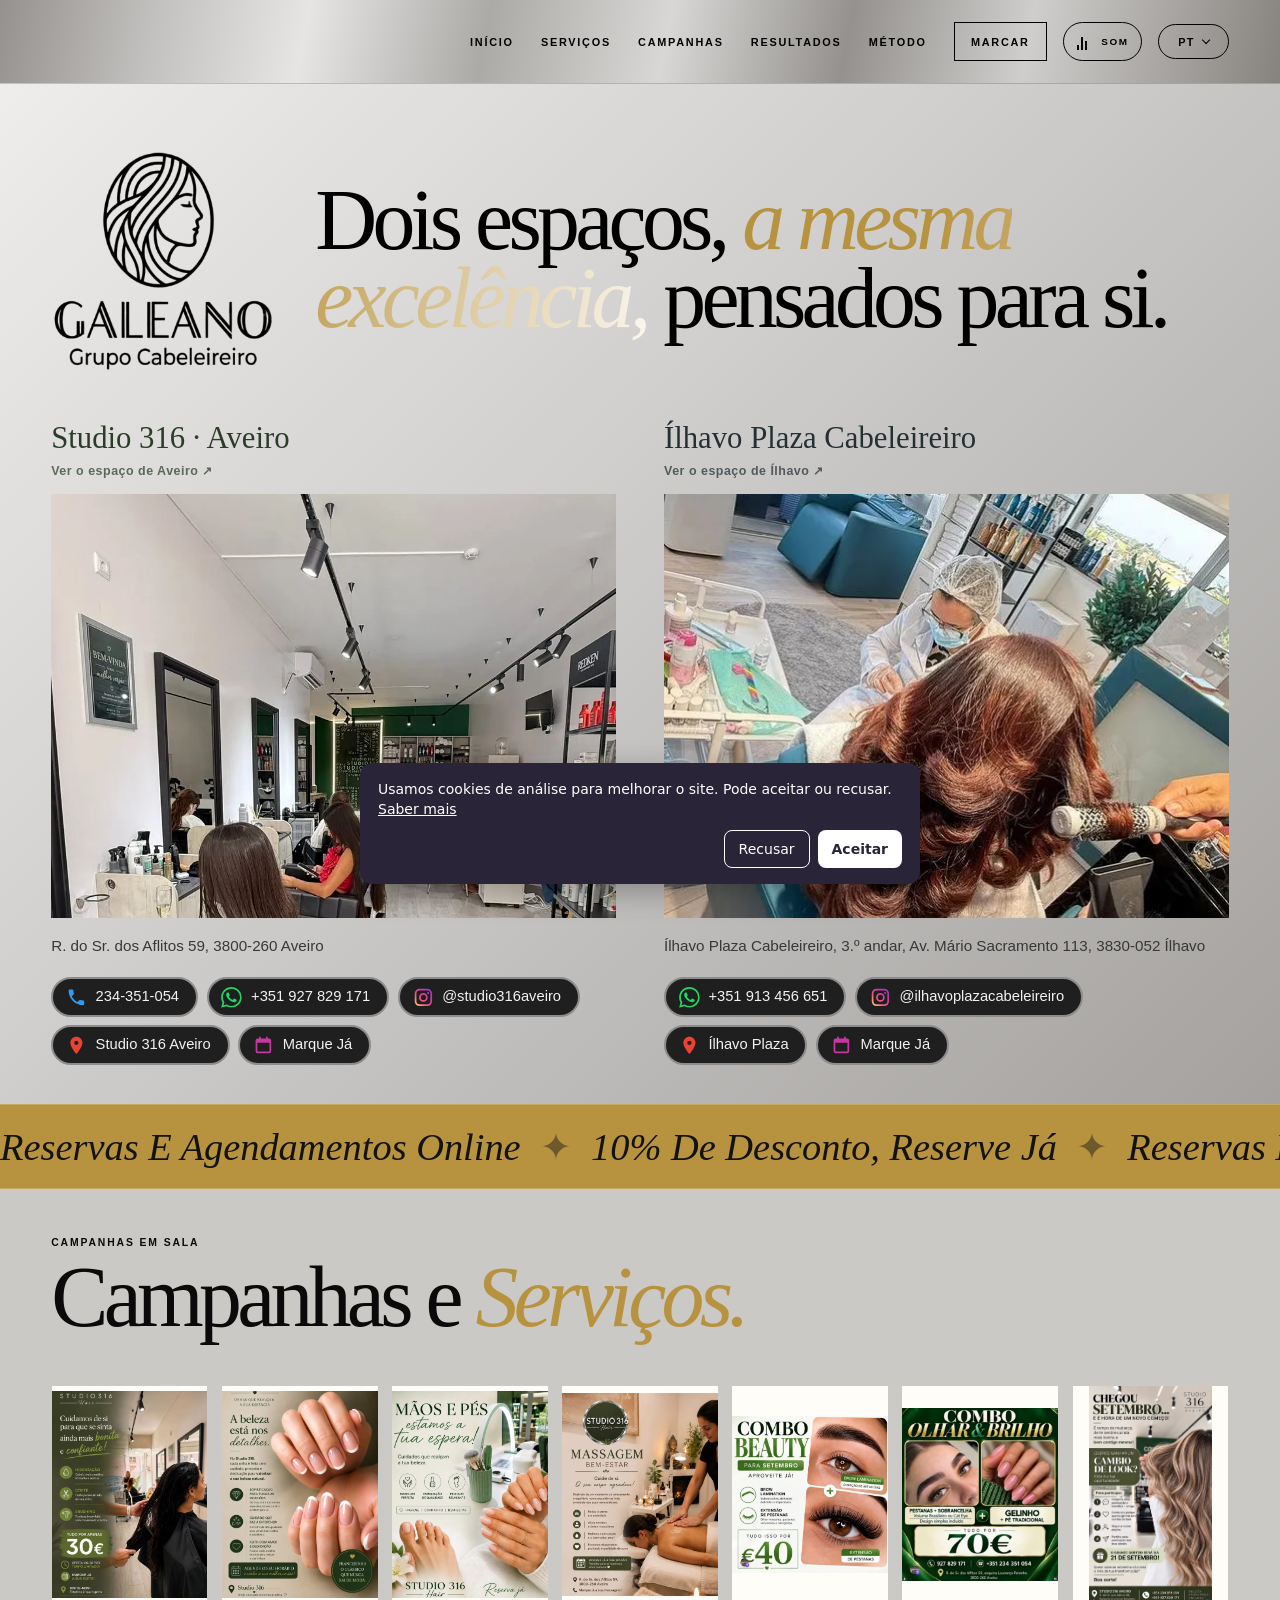
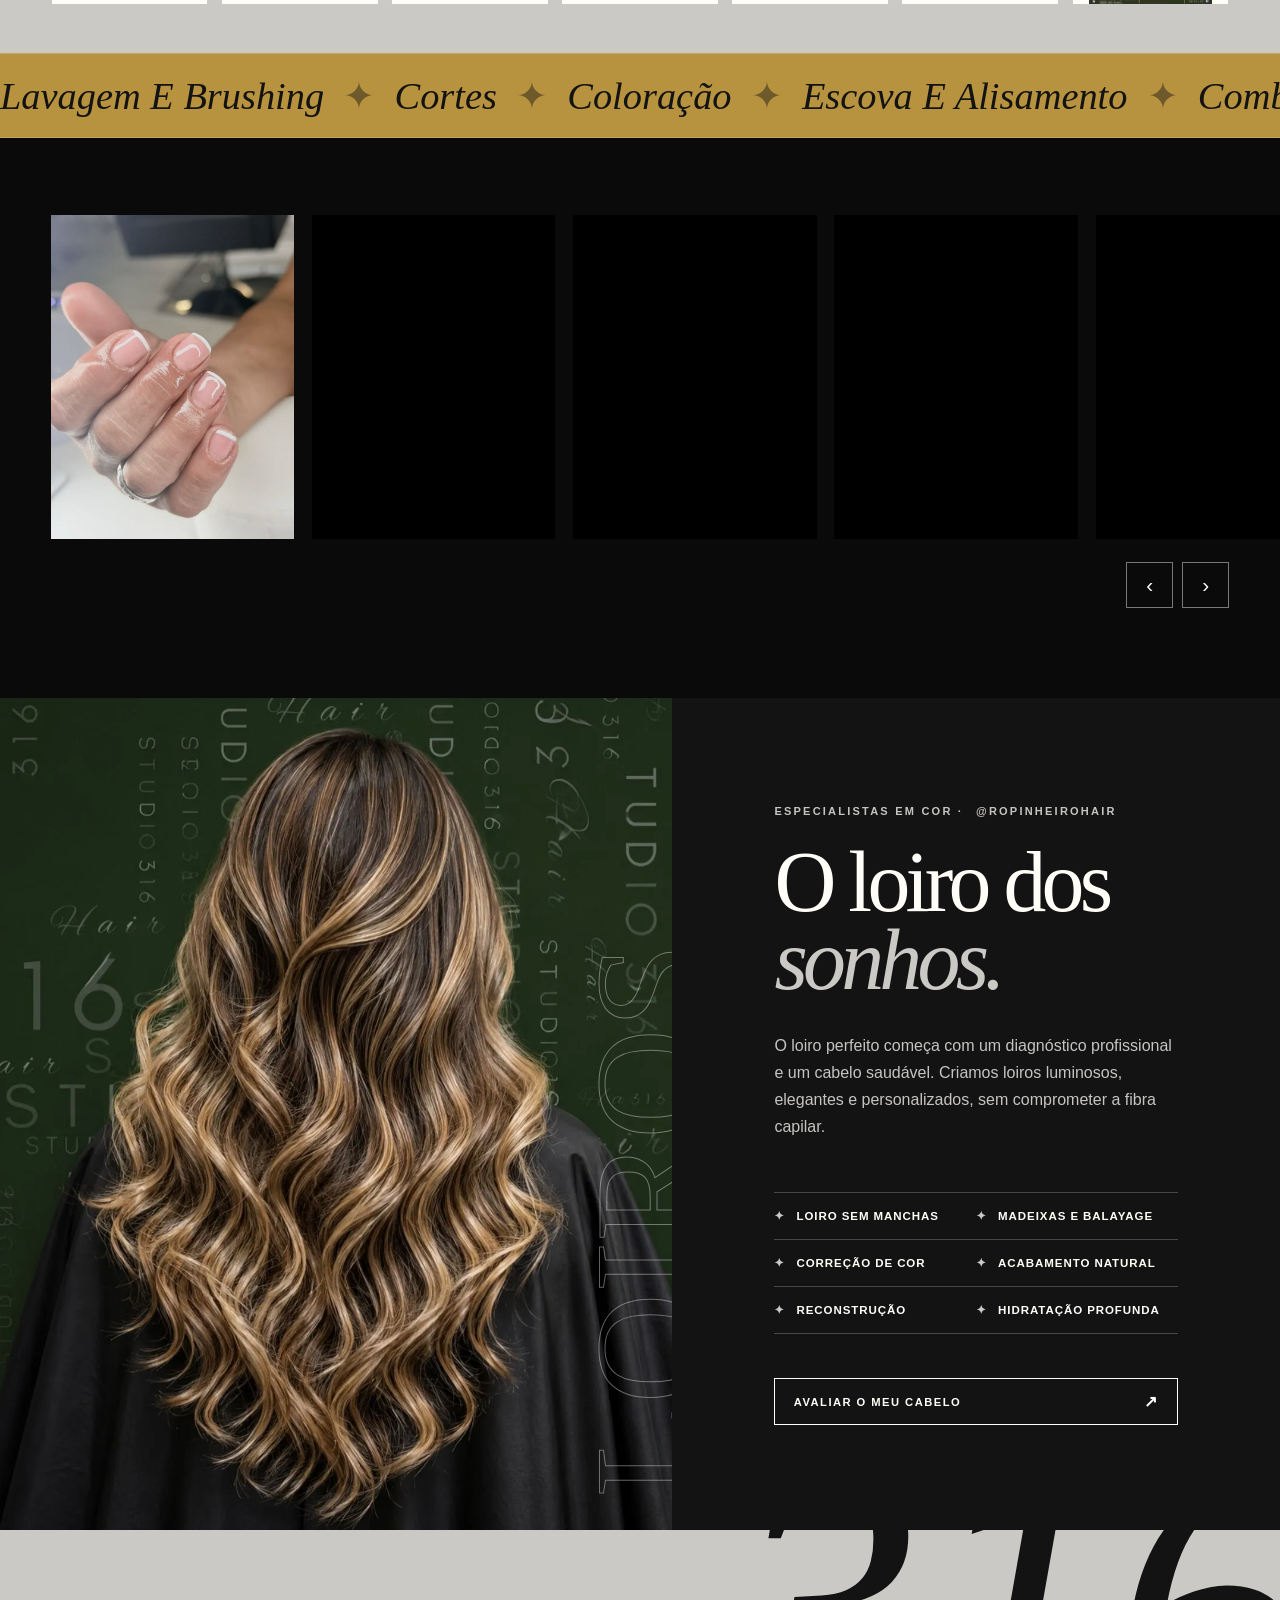
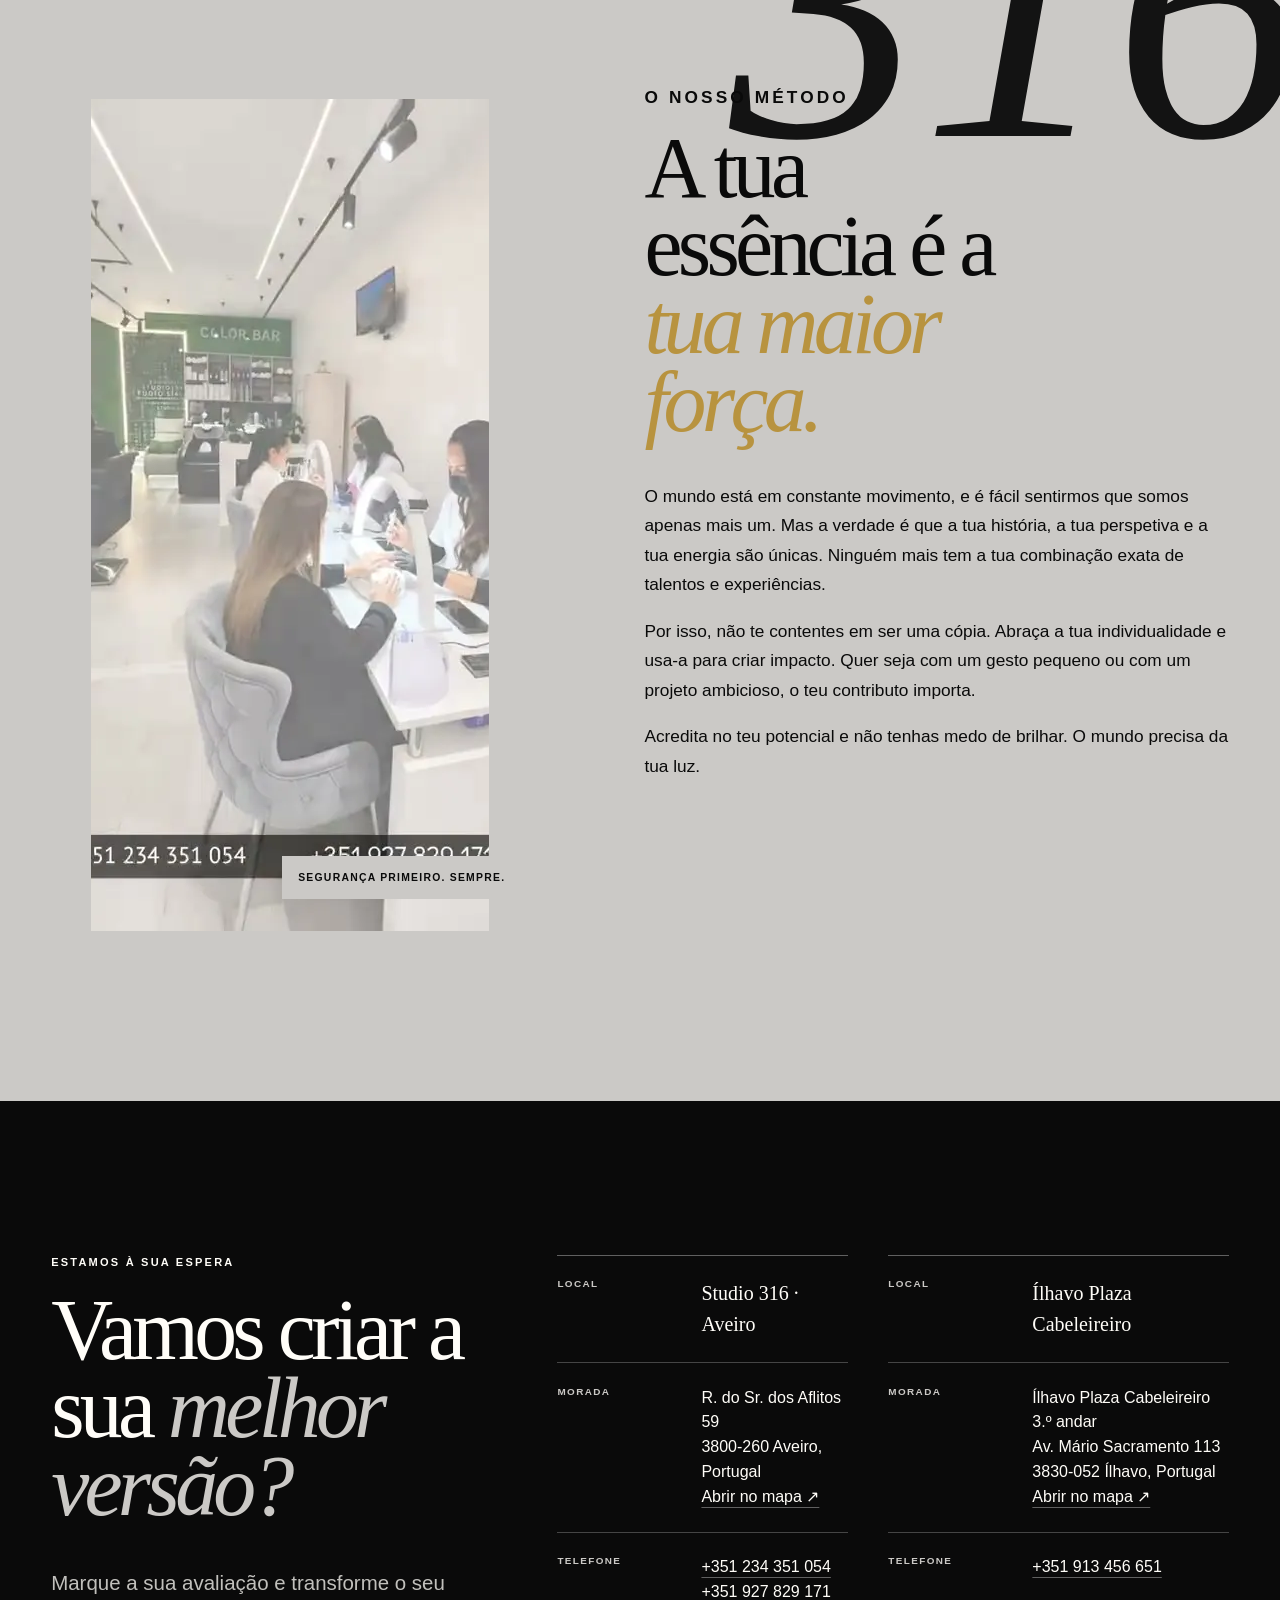
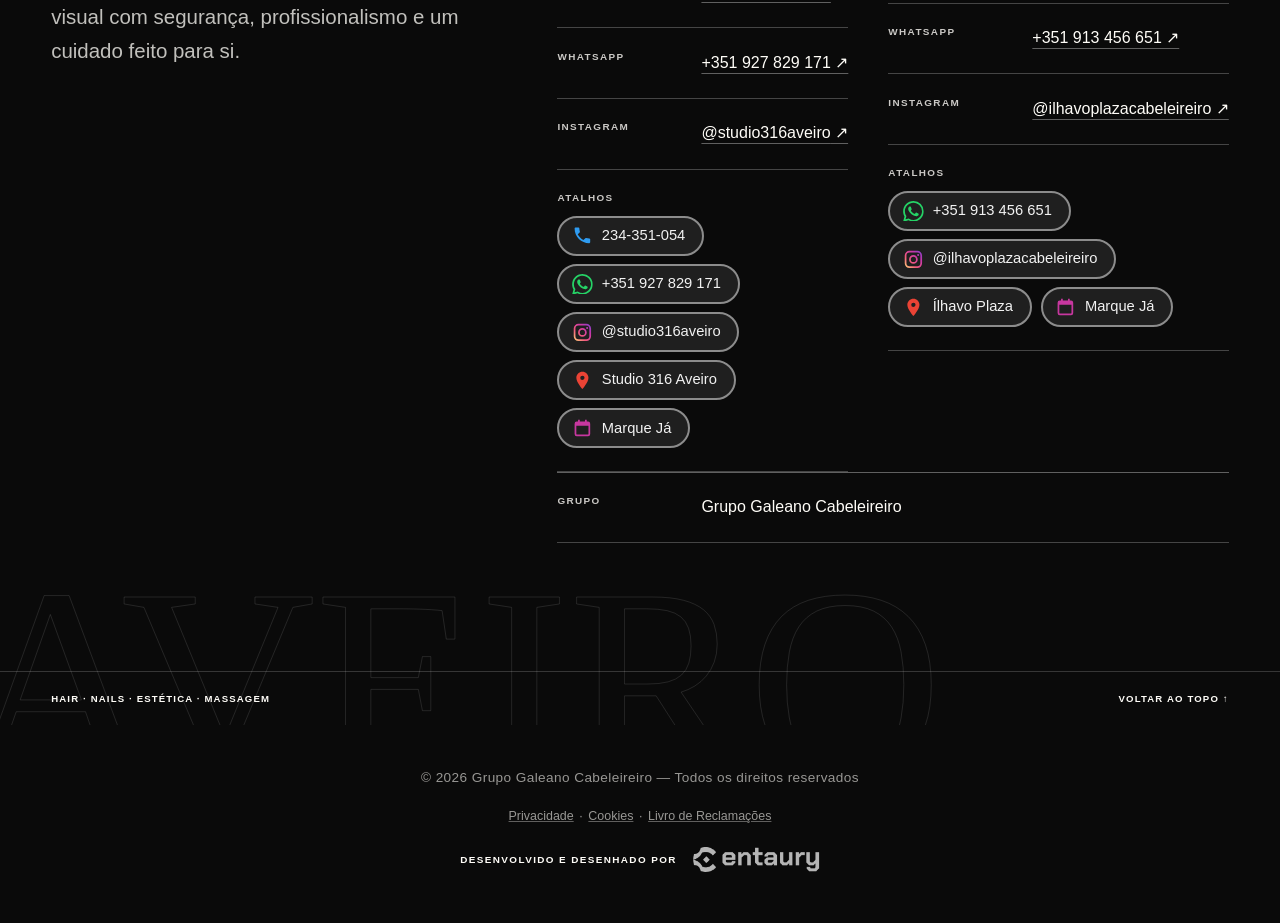
==== commit 32c46d00: "Ílhavo: botón de Maps enlaza a la ficha de Google, no a coordenadas Usa el CID de la ficha (maps.goo" ====
--- a/index.html
+++ b/index.html
@@ -176,7 +176,7 @@
           <div class="badges">
             <a class="badge badge-wa" href="https://wa.me/351913456651" target="_blank" rel="noreferrer" aria-label="WhatsApp 913 456 651"><svg class="badge-ico" aria-hidden="true"><use href="#ico-wa"/></svg><span translate="no">+351 913 456 651</span></a>
             <a class="badge badge-ig" href="https://www.instagram.com/ilhavoplazacabeleireiro/" target="_blank" rel="noreferrer" aria-label="Instagram ilhavoplazacabeleireiro"><svg class="badge-ico" aria-hidden="true"><use href="#ico-ig"/></svg><span translate="no">@ilhavoplazacabeleireiro</span></a>
-            <a class="badge badge-map" href="https://www.google.com/maps/search/?api=1&amp;query=40.60333,-8.6725" target="_blank" rel="noreferrer" aria-label="Abrir no Google Maps"><svg class="badge-ico" aria-hidden="true"><use href="#ico-map"/></svg><span translate="no">Ílhavo Plaza</span></a>
+            <a class="badge badge-map" href="https://maps.google.com/?cid=670117039248322440" target="_blank" rel="noreferrer" aria-label="Abrir no Google Maps"><svg class="badge-ico" aria-hidden="true"><use href="#ico-map"/></svg><span translate="no">Ílhavo Plaza</span></a>
             <a class="badge badge-book" href="https://reservas.koibox.cloud/studio-316" target="_blank" rel="noreferrer" aria-label="Marcar online"><svg class="badge-ico" aria-hidden="true"><use href="#ico-cal"/></svg><span>Marque Já</span></a>
           </div>
         </div>
@@ -311,14 +311,14 @@
           </dl>
           <dl class="contact-card">
             <div class="contact-row contact-title"><dt>Local</dt><dd><strong translate="no">Ílhavo Plaza Cabeleireiro</strong></dd></div>
-            <div class="contact-row"><dt>Morada</dt><dd><span translate="no">Ílhavo Plaza Cabeleireiro</span><br>3.º andar<br><span translate="no">Av. Mário Sacramento 113</span><br><span translate="no">3830-052 Ílhavo</span>, Portugal<br><a href="https://www.google.com/maps/search/?api=1&amp;query=40.60333,-8.6725" target="_blank" rel="noreferrer">Abrir no mapa ↗</a></dd></div>
+            <div class="contact-row"><dt>Morada</dt><dd><span translate="no">Ílhavo Plaza Cabeleireiro</span><br>3.º andar<br><span translate="no">Av. Mário Sacramento 113</span><br><span translate="no">3830-052 Ílhavo</span>, Portugal<br><a href="https://maps.google.com/?cid=670117039248322440" target="_blank" rel="noreferrer">Abrir no mapa ↗</a></dd></div>
             <div class="contact-row"><dt>Telefone</dt><dd><a href="tel:+351913456651">+351 913 456 651</a></dd></div>
             <div class="contact-row"><dt>WhatsApp</dt><dd><a href="https://wa.me/351913456651" target="_blank" rel="noreferrer">+351 913 456 651 ↗</a></dd></div>
             <div class="contact-row"><dt>Instagram</dt><dd><a href="https://www.instagram.com/ilhavoplazacabeleireiro/" target="_blank" rel="noreferrer"><span translate="no">@ilhavoplazacabeleireiro</span> ↗</a></dd></div>
             <div class="contact-row contact-row-badges"><dt>Atalhos</dt><dd class="badges badges-contact">
               <a class="badge badge-wa" href="https://wa.me/351913456651" target="_blank" rel="noreferrer" aria-label="WhatsApp 913 456 651"><svg class="badge-ico" aria-hidden="true"><use href="#ico-wa"/></svg><span translate="no">+351 913 456 651</span></a>
               <a class="badge badge-ig" href="https://www.instagram.com/ilhavoplazacabeleireiro/" target="_blank" rel="noreferrer" aria-label="Instagram ilhavoplazacabeleireiro"><svg class="badge-ico" aria-hidden="true"><use href="#ico-ig"/></svg><span translate="no">@ilhavoplazacabeleireiro</span></a>
-              <a class="badge badge-map" href="https://www.google.com/maps/search/?api=1&amp;query=40.60333,-8.6725" target="_blank" rel="noreferrer" aria-label="Abrir no Google Maps"><svg class="badge-ico" aria-hidden="true"><use href="#ico-map"/></svg><span translate="no">Ílhavo Plaza</span></a>
+              <a class="badge badge-map" href="https://maps.google.com/?cid=670117039248322440" target="_blank" rel="noreferrer" aria-label="Abrir no Google Maps"><svg class="badge-ico" aria-hidden="true"><use href="#ico-map"/></svg><span translate="no">Ílhavo Plaza</span></a>
               <a class="badge badge-book" href="https://reservas.koibox.cloud/studio-316" target="_blank" rel="noreferrer" aria-label="Marcar online"><svg class="badge-ico" aria-hidden="true"><use href="#ico-cal"/></svg><span>Marque Já</span></a>
             </dd></div>
           </dl>
